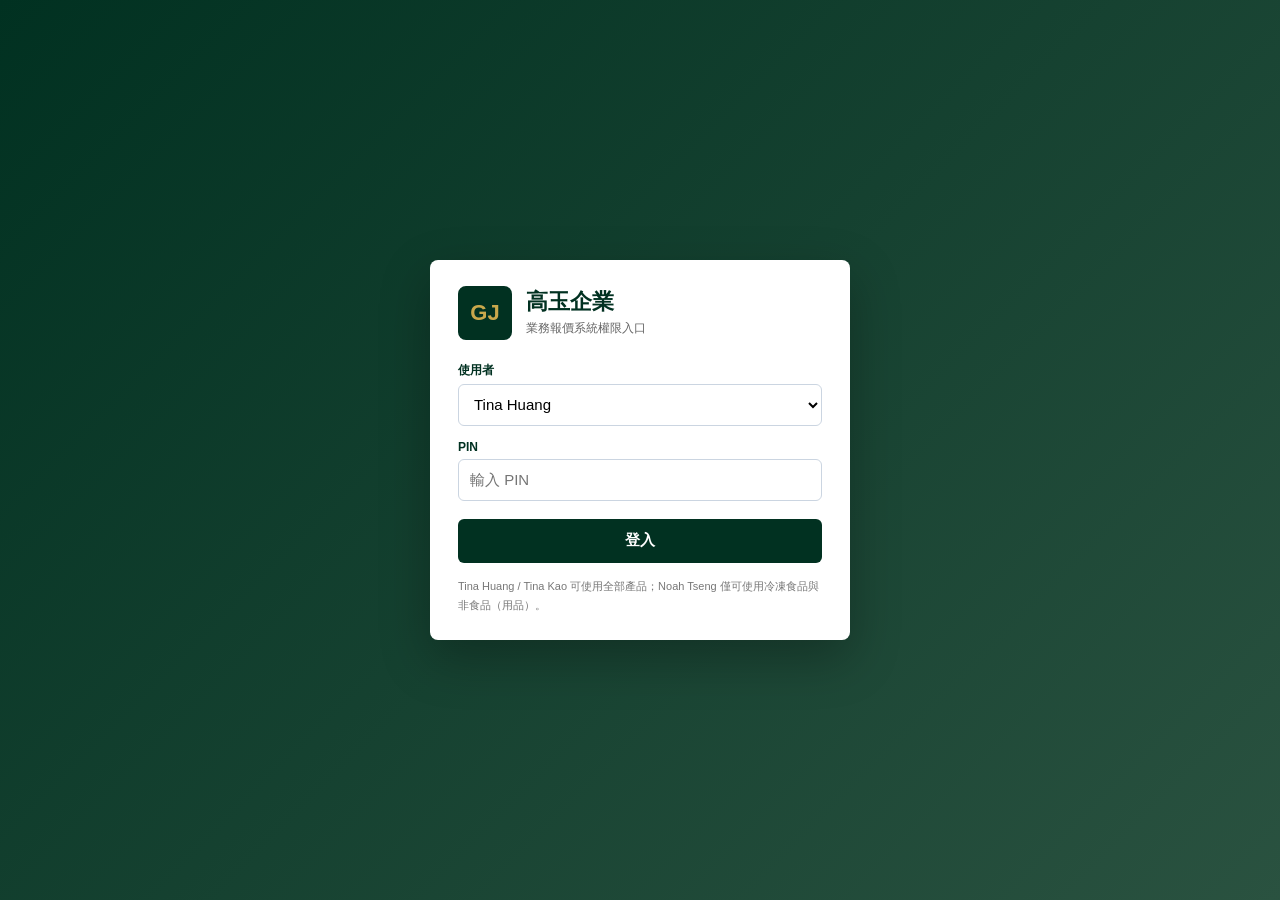
==== index.html @ c63891e3 "更新" ====
<!DOCTYPE html>
<html lang="zh-TW">
<head>
<meta charset="UTF-8">
<meta name="viewport" content="width=device-width,initial-scale=1">
<title>高玉企業 — 業務報價系統入口</title>
<style>
*{box-sizing:border-box;margin:0;padding:0}
body{font-family:-apple-system,BlinkMacSystemFont,"Segoe UI",Arial,sans-serif;background:#F4F6FA;color:#1a1a2e;height:100vh;overflow:hidden}
.login{min-height:100vh;display:grid;place-items:center;padding:24px;background:linear-gradient(135deg,#013121,#2A5240)}
.panel{width:min(420px,100%);background:#fff;border-radius:8px;padding:26px 28px;box-shadow:0 18px 50px rgba(0,0,0,.28)}
.brand{display:flex;align-items:center;gap:14px;margin-bottom:22px}
.mark{width:54px;height:54px;border-radius:8px;background:#013121;color:#C9A84C;display:grid;place-items:center;font-weight:800;font-size:22px}
h1{font-size:22px;color:#013121;line-height:1.2}
.sub{font-size:12px;color:#666;margin-top:4px}
label{display:block;font-size:12px;font-weight:700;color:#013121;margin:14px 0 5px}
select,input{width:100%;height:42px;border:1.5px solid #cbd5e1;border-radius:6px;padding:0 11px;font-size:15px;background:#fff}
input:focus,select:focus{outline:2px solid rgba(1,49,33,.2);border-color:#013121}
.btn{width:100%;height:44px;margin-top:18px;border:0;border-radius:6px;background:#013121;color:#fff;font-size:15px;font-weight:800;cursor:pointer}
.btn:hover{background:#2A5240}
.err{display:none;margin-top:12px;padding:9px 11px;border-radius:6px;background:#FFF1F1;color:#B42318;font-size:12px}
.hint{margin-top:14px;font-size:11px;color:#777;line-height:1.7}
.app{display:none;height:100vh;grid-template-rows:44px 1fr}
.top{display:flex;align-items:center;gap:12px;padding:0 14px;background:#013121;color:#fff}
.top strong{font-size:14px}
.role{font-size:12px;color:rgba(255,255,255,.78)}
.spacer{flex:1}
.logout{border:1px solid rgba(255,255,255,.35);background:transparent;color:#fff;border-radius:5px;padding:5px 10px;font-size:12px;cursor:pointer}
iframe{width:100%;height:100%;border:0;background:#fff}
</style>
</head>
<body>
<main class="login" id="login">
  <section class="panel">
    <div class="brand">
      <div class="mark">GJ</div>
      <div>
        <h1>高玉企業</h1>
        <div class="sub">業務報價系統權限入口</div>
      </div>
    </div>

    <label for="account">使用者</label>
    <select id="account">
      <option value="tina_huang">Tina Huang</option>
      <option value="tina_kao">Tina Kao</option>
      <option value="noah_tseng">Noah Tseng</option>
    </select>

    <label for="pin">PIN</label>
    <input id="pin" type="password" inputmode="text" autocomplete="current-password" placeholder="輸入 PIN">

    <button class="btn" onclick="login()">登入</button>
    <div class="err" id="err">使用者或 PIN 不正確。</div>
    <div class="hint">Tina Huang / Tina Kao 可使用全部產品；Noah Tseng 僅可使用冷凍食品與非食品（用品）。</div>
  </section>
</main>

<section class="app" id="app">
  <div class="top">
    <strong>Golden Jade Terre 高玉企業</strong>
    <span class="role" id="roleText"></span>
    <div class="spacer"></div>
    <button class="logout" onclick="logout()">登出</button>
  </div>
  <iframe id="systemFrame" title="高玉業務報價系統"></iframe>
</section>

<script>
const ACCOUNTS={
  tina_huang:{name:'Tina Huang',pin:'tina2026',file:'高玉業務報價系統.html',scope:'全部產品'},
  tina_kao:{name:'Tina Kao',pin:'kao2026',file:'高玉業務報價系統.html',scope:'全部產品'},
  noah_tseng:{name:'Noah Tseng',pin:'noah2026',file:'高玉業務報價系統_NoahTseng.html',scope:'冷凍食品與非食品（用品）'}
};

function openSystem(accountKey){
  const account=ACCOUNTS[accountKey];
  if(!account)return;
  document.getElementById('login').style.display='none';
  document.getElementById('app').style.display='grid';
  document.getElementById('roleText').textContent=account.name+' ｜ '+account.scope;
  document.getElementById('systemFrame').src=account.file;
  sessionStorage.setItem('goldenJadeUser',accountKey);
}

function login(){
  const key=document.getElementById('account').value;
  const pin=document.getElementById('pin').value;
  const account=ACCOUNTS[key];
  if(!account||account.pin!==pin){
    document.getElementById('err').style.display='block';
    return;
  }
  document.getElementById('err').style.display='none';
  openSystem(key);
}

function logout(){
  sessionStorage.removeItem('goldenJadeUser');
  document.getElementById('systemFrame').src='about:blank';
  document.getElementById('app').style.display='none';
  document.getElementById('login').style.display='grid';
  document.getElementById('pin').value='';
}

document.getElementById('pin').addEventListener('keydown',e=>{if(e.key==='Enter')login();});
const saved=sessionStorage.getItem('goldenJadeUser');
if(saved&&ACCOUNTS[saved])openSystem(saved);
</script>
</body>
</html>
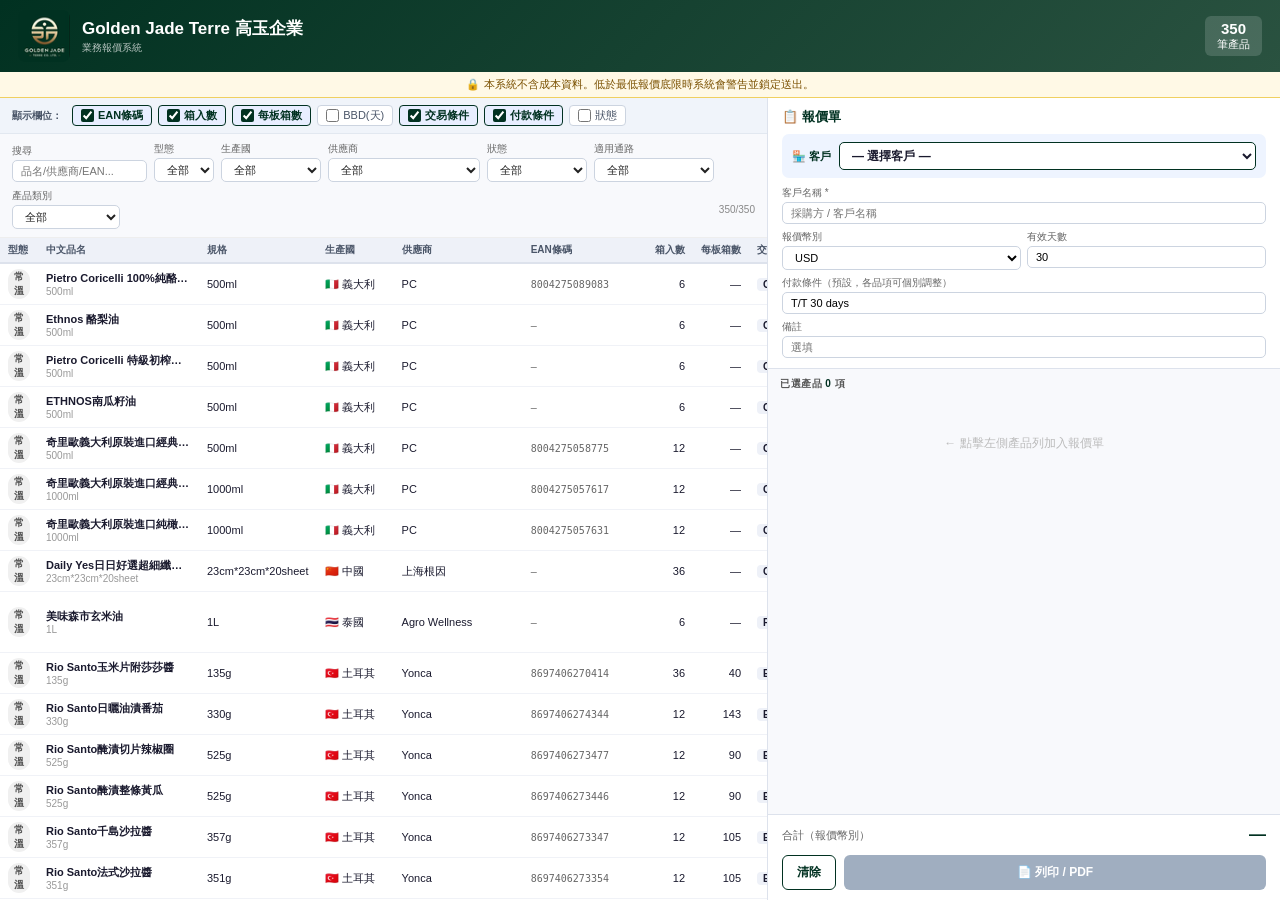
==== commit c76e250f: "更新" ====
--- a/index.html
+++ b/index.html
@@ -3,109 +3,614 @@
 <head>
 <meta charset="UTF-8">
 <meta name="viewport" content="width=device-width,initial-scale=1">
-<title>高玉企業 — 業務報價系統入口</title>
+<title>高玉企業 — 業務報價系統</title>
 <style>
 *{box-sizing:border-box;margin:0;padding:0}
-body{font-family:-apple-system,BlinkMacSystemFont,"Segoe UI",Arial,sans-serif;background:#F4F6FA;color:#1a1a2e;height:100vh;overflow:hidden}
-.login{min-height:100vh;display:grid;place-items:center;padding:24px;background:linear-gradient(135deg,#013121,#2A5240)}
-.panel{width:min(420px,100%);background:#fff;border-radius:8px;padding:26px 28px;box-shadow:0 18px 50px rgba(0,0,0,.28)}
-.brand{display:flex;align-items:center;gap:14px;margin-bottom:22px}
-.mark{width:54px;height:54px;border-radius:8px;background:#013121;color:#C9A84C;display:grid;place-items:center;font-weight:800;font-size:22px}
-h1{font-size:22px;color:#013121;line-height:1.2}
-.sub{font-size:12px;color:#666;margin-top:4px}
-label{display:block;font-size:12px;font-weight:700;color:#013121;margin:14px 0 5px}
-select,input{width:100%;height:42px;border:1.5px solid #cbd5e1;border-radius:6px;padding:0 11px;font-size:15px;background:#fff}
-input:focus,select:focus{outline:2px solid rgba(1,49,33,.2);border-color:#013121}
-.btn{width:100%;height:44px;margin-top:18px;border:0;border-radius:6px;background:#013121;color:#fff;font-size:15px;font-weight:800;cursor:pointer}
-.btn:hover{background:#2A5240}
-.err{display:none;margin-top:12px;padding:9px 11px;border-radius:6px;background:#FFF1F1;color:#B42318;font-size:12px}
-.hint{margin-top:14px;font-size:11px;color:#777;line-height:1.7}
-.app{display:none;height:100vh;grid-template-rows:44px 1fr}
-.top{display:flex;align-items:center;gap:12px;padding:0 14px;background:#013121;color:#fff}
-.top strong{font-size:14px}
-.role{font-size:12px;color:rgba(255,255,255,.78)}
-.spacer{flex:1}
-.logout{border:1px solid rgba(255,255,255,.35);background:transparent;color:#fff;border-radius:5px;padding:5px 10px;font-size:12px;cursor:pointer}
-iframe{width:100%;height:100%;border:0;background:#fff}
+body{font-family:-apple-system,BlinkMacSystemFont,"Segoe UI",Arial,sans-serif;font-size:12px;background:#F4F6FA;color:#1a1a2e;height:100vh;display:flex;flex-direction:column;overflow:hidden}
+.hdr{background:linear-gradient(135deg,#013121,#2A5240);color:#fff;padding:10px 18px;display:flex;align-items:center;gap:12px;flex-shrink:0;box-shadow:0 2px 8px rgba(0,0,0,.25)}
+.hdr-logo{font-size:17px;font-weight:700}.hdr-sub{font-size:10px;opacity:.7;margin-top:1px}
+.hdr-badge{margin-left:auto;background:rgba(255,255,255,.15);border-radius:6px;padding:4px 12px;text-align:center;font-size:11px}
+.hdr-badge strong{display:block;font-size:15px;font-weight:700}
+.lockbar{background:#FFF9E6;border-bottom:1px solid #F0D060;color:#7A5000;padding:5px 18px;font-size:11px;text-align:center;flex-shrink:0}
+.main{display:flex;flex:1;overflow:hidden}
+/* LEFT */
+.left{display:flex;flex-direction:column;width:60%;border-right:1px solid #dde2ec;background:#fff;overflow:hidden}
+.col-toggles{padding:7px 12px;background:#F0F4FA;border-bottom:1px solid #e2e8f0;display:flex;gap:6px;flex-wrap:wrap;align-items:center;flex-shrink:0}
+.tgl-lbl{font-size:10px;font-weight:700;color:#4a5568;margin-right:4px;white-space:nowrap}
+.tgl{display:inline-flex;align-items:center;gap:4px;cursor:pointer;font-size:11px;color:#4a5568;padding:2px 8px;border-radius:4px;border:1px solid #ccd4e0;background:#fff;user-select:none}
+.tgl:hover{background:#EEF1F8}.tgl.on{background:#E8EEFF;border-color:#013121;color:#013121;font-weight:700}
+.tgl input{width:13px;height:13px;cursor:pointer;accent-color:#013121}
+.filters{padding:8px 12px;border-bottom:1px solid #eee;display:flex;gap:7px;flex-wrap:wrap;align-items:flex-end;background:#F8F9FC;flex-shrink:0}
+.filters label{font-size:10px;color:#666;display:block;margin-bottom:2px}
+.filters input,.filters select{padding:4px 8px;border:1px solid #ccd4e0;border-radius:5px;font-size:11px;background:#fff;color:#222}
+.filters input{width:135px}
+.f-cnt{font-size:10px;color:#888;align-self:center;margin-left:auto}
+.prod-wrap{flex:1;overflow-y:auto}
+table{width:100%;border-collapse:collapse;font-size:11px}
+th{position:sticky;top:0;background:#EEF1F8;font-size:10px;font-weight:600;color:#4a5568;padding:5px 8px;text-align:left;border-bottom:2px solid #dde2ec;white-space:nowrap;z-index:2}
+td{padding:5px 8px;border-bottom:1px solid #f0f2f7;vertical-align:middle}
+tr.row:hover td{background:#EDF2FF;cursor:pointer}
+tr.row.sel td{background:#D6E8FF!important}
+.b{display:inline-block;padding:1px 6px;border-radius:99px;font-size:10px;font-weight:600}
+.bf{background:#E6F1FB;color:#1a56db}.bn{background:#f0f0f0;color:#555}
+.bpx{background:#EDE7F6;color:#5E35B1}.bml{background:#FFF0E6;color:#CC4400}
+.mp{color:#1a56db;font-weight:600}.mp-na{color:#bbb;font-size:10px}
+/* RIGHT */
+.right{display:flex;flex-direction:column;width:40%;background:#F8F9FC;overflow:hidden}
+.qt-hdr{padding:10px 14px;border-bottom:1px solid #dde2ec;background:#fff;flex-shrink:0}
+.qt-hdr h3{font-size:13px;font-weight:700;color:#013121;margin-bottom:8px}
+/* 客戶區 */
+.cust-bar{background:#EEF4FF;border-radius:7px;padding:8px 10px;margin-bottom:8px}
+.cust-row{display:flex;align-items:center;gap:8px}
+.cust-row label{font-size:11px;font-weight:700;color:#013121;white-space:nowrap}
+.cust-row select{flex:1;padding:5px 8px;border:1.5px solid #013121;border-radius:5px;font-size:12px;background:#fff;color:#1a1a2e;font-weight:600}
+/* 其他客戶輸入區 */
+.other-fields{margin-top:8px;padding-top:8px;border-top:1px dashed #b8ccee;display:none;gap:8px;flex-direction:column}
+.other-fields.show{display:flex}
+.other-fields .row{display:flex;gap:8px;align-items:center}
+.other-fields label{font-size:10px;color:#013121;font-weight:700;white-space:nowrap;width:72px}
+.other-fields input{flex:1;padding:5px 8px;border:1.5px solid #013121;border-radius:5px;font-size:12px;background:#fff}
+.other-fields input:focus{outline:2px solid #013121;outline-offset:1px}
+.other-fields .hint{font-size:10px;color:#888;margin-top:2px}
+/* 美廉社雙選 */
+.pay-choice{background:#fff;border:1.5px solid #013121;border-radius:8px;padding:8px 10px;margin-bottom:8px;display:none}
+.pay-choice label{font-size:11px;font-weight:600;color:#013121;display:block;margin-bottom:6px}
+.pay-choice .opts{display:flex;gap:8px}
+.pay-choice .opt{padding:5px 16px;border:1.5px solid #ccd4e0;border-radius:99px;cursor:pointer;font-size:12px;font-weight:600;background:#fff;transition:all .15s}
+.pay-choice .opt:hover{border-color:#013121;background:#EEF4FF}
+.pay-choice .opt.active{border-color:#013121;background:#013121;color:#fff}
+/* Meta */
+.qt-meta{display:grid;grid-template-columns:1fr 1fr;gap:6px}
+.qt-meta .f label{font-size:10px;color:#666;display:block;margin-bottom:2px}
+.qt-meta .f input,.qt-meta .f select{width:100%;padding:4px 8px;border:1px solid #ccd4e0;border-radius:5px;font-size:11px;background:#fff}
+.span2{grid-column:1/-1}
+/* Body */
+.qt-body{flex:1;overflow-y:auto;padding:8px 12px}
+.qt-bh{font-size:10px;font-weight:700;color:#555;text-transform:uppercase;letter-spacing:.05em;margin-bottom:8px}
+.qi{background:#fff;border:1px solid #dde2ec;border-radius:8px;padding:9px 11px;margin-bottom:7px;position:relative;animation:fi .15s ease}
+.qi.err{border-color:#FC8181;background:#FFF5F5}
+.qi-rm{position:absolute;top:7px;right:9px;background:none;border:none;color:#ccc;cursor:pointer;font-size:15px;line-height:1;padding:2px 4px}
+.qi-rm:hover{color:#E53E3E}
+.qi-name{font-weight:700;font-size:12px;margin-bottom:2px;padding-right:20px}
+.qi-meta{font-size:10px;color:#888;margin-bottom:7px;line-height:1.8}
+.tag{display:inline-block;background:#EEF1F8;border-radius:3px;padding:0 5px;margin-right:3px;color:#555;font-weight:600}
+.tag.pay-tag{background:#E8EEFF;color:#013121;font-weight:700}
+.qi-row{display:flex;gap:6px;align-items:center;flex-wrap:wrap;margin-bottom:4px}
+.qi-row label{font-size:10px;color:#666;white-space:nowrap}
+.qi-row input{padding:4px 7px;border:1px solid #ccd4e0;border-radius:5px;font-size:12px;text-align:right}
+.qi-row select{padding:4px 7px;border:1px solid #ccd4e0;border-radius:5px;font-size:11px;background:#fff}
+.iw{width:75px}.iwp{width:100px}
+.err-inp{border-color:#FC8181!important;background:#FFF5F5!important}
+.qi-cur{font-size:11px;color:#888}
+.qi-floor{font-size:10px;color:#718096;margin-left:auto;white-space:nowrap}
+.qi-err{font-size:10px;color:#E53E3E;margin-top:3px}
+/* Footer */
+.qt-foot{padding:10px 14px;border-top:1px solid #dde2ec;background:#fff;flex-shrink:0}
+.total-row{display:flex;justify-content:space-between;align-items:center;margin-bottom:10px}
+.total-lbl{font-size:11px;color:#666}.total-val{font-size:17px;font-weight:700;color:#013121}
+.btn-row{display:flex;gap:8px}
+.btn{padding:8px 14px;border:none;border-radius:6px;cursor:pointer;font-size:12px;font-weight:600;transition:all .15s}
+.btn-p{background:#013121;color:#fff;flex:1}.btn-p:hover{background:#2A5240}.btn-p:disabled{background:#a0aec0;cursor:not-allowed}
+.btn-o{background:#fff;color:#013121;border:1.5px solid #013121}.btn-o:hover{background:#EEF4FF}
+.empty{text-align:center;padding:36px 20px;color:#bbb;font-size:12px}
+@keyframes fi{from{opacity:0;transform:translateY(-3px)}to{opacity:1;transform:none}}
+@media print{.left,.hdr,.lockbar{display:none!important}.right{width:100%!important;background:#fff!important;height:auto!important}.btn-row,.qi-rm,.cust-bar,.pay-choice{display:none!important}}
 </style>
 </head>
 <body>
-<main class="login" id="login">
-  <section class="panel">
-    <div class="brand">
-      <div class="mark">GJ</div>
-      <div>
-        <h1>高玉企業</h1>
-        <div class="sub">業務報價系統權限入口</div>
+<div class="hdr">
+  <div style="display:flex;align-items:center"><img src="[data-uri]" style="height:52px;width:52px;border-radius:8px;margin-right:12px;flex-shrink:0" alt="Golden Jade Terre"><div><div class="hdr-logo">Golden Jade Terre 高玉企業</div><div class="hdr-sub">業務報價系統</div></div></div>
+  <div class="hdr-badge"><strong id="pT">—</strong><span> 筆產品</span></div>
+</div>
+<div class="lockbar">🔒 本系統不含成本資料。低於最低報價底限時系統會警告並鎖定送出。</div>
+<div class="main">
+  <!-- LEFT -->
+  <div class="left">
+    <div class="col-toggles">
+      <span class="tgl-lbl">顯示欄位：</span>
+      <label class="tgl on" id="t-ean"><input type="checkbox" checked onchange="togCol('ean',this.checked)"> EAN條碼</label>
+      <label class="tgl on" id="t-cq"><input type="checkbox" checked onchange="togCol('cq',this.checked)"> 箱入數</label>
+      <label class="tgl on" id="t-cp"><input type="checkbox" checked onchange="togCol('cp',this.checked)"> 每板箱數</label>
+      <label class="tgl" id="t-bbd"><input type="checkbox" onchange="togCol('bbd',this.checked)"> BBD(天)</label>
+      <label class="tgl on" id="t-inc"><input type="checkbox" checked onchange="togCol('inc',this.checked)"> 交易條件</label>
+      <label class="tgl on" id="t-pay"><input type="checkbox" checked onchange="togCol('pay',this.checked)"> 付款條件</label>
+      <label class="tgl" id="t-stat"><input type="checkbox" onchange="togCol('stat',this.checked)"> 狀態</label>
+    </div>
+    <div class="filters">
+      <div><label>搜尋</label><input type="text" id="fq" placeholder="品名/供應商/EAN..." oninput="fil()"></div>
+      <div><label>型態</label><select id="ftype" onchange="fil()"><option value="">全部</option><option>常溫</option><option>冷凍</option></select></div>
+      <div><label>生產國</label><select id="fctry" onchange="fil()"><option value="">全部</option></select></div>
+      <div><label>供應商</label><select id="fsup" onchange="fil()"><option value="">全部</option></select></div>
+      <div><label>狀態</label><select id="fst" onchange="fil()"><option value="">全部</option><option>已進口</option><option>郵件新增</option><option>PX Mart提案</option></select></div>
+      <div><label>適用通路</label><select id="fch" onchange="fil()"><option value="">全部</option><option>全通路</option><option>PX Mart</option><option>PX Mart / 全通路</option><option>美廉社 / 全通路</option></select></div>
+      <div><label>產品類別</label><select id="fcat" onchange="fil()"><option value="">全部</option><option>乳製品</option><option>其他食品</option><option>冰淇淋</option><option>冷凍Pizza</option><option>冷凍烘焙</option><option>冷凍蔬果</option><option>冷凍薯類/點心</option><option>即飲茶</option><option>啤酒</option><option>堅果/乾果</option><option>巧克力</option><option>松露製品</option><option>果汁</option><option>果醬</option><option>植物奶</option><option>植物油</option><option>椰子水</option><option>橄欖油</option><option>機能飲料</option><option>氣泡飲料</option><option>沙拉醬</option><option>泡麵</option><option>洋芋片</option><option>海苔</option><option>番茄製品</option><option>節慶糕點</option><option>義大利麵/燉飯</option><option>花草茶</option><option>葡萄酒</option><option>酪梨油</option><option>醃漬品</option><option>醋</option><option>零食</option><option>非食品</option><option>餅乾</option><option>香料</option><option>魚類零食</option></select></div>
+      <span class="f-cnt" id="fcnt"></span>
+    </div>
+    <div class="prod-wrap"><table><thead><tr>
+      <th>型態</th><th>中文品名</th><th>規格</th><th>生產國</th><th>供應商</th>
+      <th id="h-ean">EAN條碼</th>
+      <th id="h-cq" style="text-align:right">箱入數</th>
+      <th id="h-cp" style="text-align:right">每板箱數</th>
+      <th id="h-bbd" style="text-align:right;display:none">BBD(天)</th>
+      <th id="h-inc">交易條件</th>
+      <th id="h-pay">付款條件</th>
+      <th style="text-align:right">最低報價</th>
+      <th>幣別</th>
+      <th id="h-stat" style="display:none">狀態</th>
+    </tr></thead><tbody id="pb"></tbody></table></div>
+  </div>
+
+  <!-- RIGHT -->
+  <div class="right">
+    <div class="qt-hdr">
+      <h3>📋 報價單</h3>
+
+      <!-- 客戶選擇區 -->
+      <div class="cust-bar">
+        <div class="cust-row">
+          <label>🏪 客戶</label>
+          <select id="custSel" onchange="selCust(this.value)">
+            <option value="">— 選擇客戶 —</option>
+            <option value="星巴克">⭐ 星巴克</option>
+            <option value="家福 (Carrefour)">🛒 家福 (Carrefour)</option>
+            <option value="台灣生活良好">🌿 台灣生活良好</option>
+            <option value="美廉社">🏪 美廉社</option>
+            <option value="東森">📺 東森</option>
+            <option value="桂冠">🍃 桂冠</option>
+            <option value="__other__">✏️ 其他（手動輸入）</option>
+          </select>
+        </div>
+
+        <!-- 其他：手動輸入欄 -->
+        <div class="other-fields" id="otherFields">
+          <div class="row">
+            <label>客戶名稱</label>
+            <input type="text" id="otherName" placeholder="輸入客戶 / 採購方名稱" oninput="syncOtherName()">
+          </div>
+          <div class="row">
+            <label>付款條件</label>
+            <input type="text" id="otherPay" placeholder="例：月結45天、BL30天、T/T 60 days…" oninput="syncOtherPay()">
+          </div>
+          <div class="hint">輸入後會自動同步至下方欄位及所有品項</div>
+        </div>
+      </div>
+
+      <!-- TWD 模式提示 -->
+      <div id="curModeBar" style="display:none;margin-top:6px;background:#E6F1FB;border:1px solid #2C4770;border-radius:6px;padding:6px 10px;font-size:11px;color:#185FA5">
+        <b>🇹🇼 台幣報價模式</b>：此客戶以 <b>TWD</b> 報價。
+        各品項交易條件與成本一致（唯讀）。Europastry/Feast 已計算台幣底限（🔒），其他品項底限為外幣參考，請自行換算。
+      </div>
+
+      <!-- 美廉社雙選 -->
+      <div class="pay-choice" id="payChoice">
+        <label>美廉社 — 選擇付款條件：</label>
+        <div class="opts">
+          <div class="opt active" onclick="pickPay('BL 60天',this)">BL 60天</div>
+          <div class="opt" onclick="pickPay('BL 45天',this)">BL 45天</div>
+        </div>
+      </div>
+
+      <div class="qt-meta">
+        <div class="f span2">
+          <label>客戶名稱 *</label>
+          <input type="text" id="cl" placeholder="採購方 / 客戶名稱">
+        </div>
+        <div class="f">
+          <label>報價幣別</label>
+          <select id="qcur" onchange="renTotal()">
+            <option>USD</option><option>EUR</option><option>Euro</option><option>TWD</option>
+          </select>
+        </div>
+        <div class="f">
+          <label>有效天數</label>
+          <input type="number" id="qdays" value="30" min="1">
+        </div>
+        <div class="f span2">
+          <label>付款條件（預設，各品項可個別調整）</label>
+          <input type="text" id="qpay" value="T/T 30 days">
+        </div>
+        <div class="f span2">
+          <label>備註</label>
+          <input type="text" id="qnotes" placeholder="選填">
+        </div>
       </div>
     </div>
 
-    <label for="account">使用者</label>
-    <select id="account">
-      <option value="tina_huang">Tina Huang</option>
-      <option value="tina_kao">Tina Kao</option>
-      <option value="noah_tseng">Noah Tseng</option>
-    </select>
-
-    <label for="pin">PIN</label>
-    <input id="pin" type="password" inputmode="text" autocomplete="current-password" placeholder="輸入 PIN">
-
-    <button class="btn" onclick="login()">登入</button>
-    <div class="err" id="err">使用者或 PIN 不正確。</div>
-    <div class="hint">Tina Huang / Tina Kao 可使用全部產品；Noah Tseng 僅可使用冷凍食品與非食品（用品）。</div>
-  </section>
-</main>
-
-<section class="app" id="app">
-  <div class="top">
-    <strong>Golden Jade Terre 高玉企業</strong>
-    <span class="role" id="roleText"></span>
-    <div class="spacer"></div>
-    <button class="logout" onclick="logout()">登出</button>
+    <div class="qt-body">
+      <div class="qt-bh">已選產品 <span id="qcnt" style="color:#013121">0</span> 項</div>
+      <div id="ql"><div class="empty">← 點擊左側產品列加入報價單</div></div>
+    </div>
+
+    <div class="qt-foot">
+      <div class="total-row">
+        <span class="total-lbl">合計（報價幣別）</span>
+        <span class="total-val" id="qt">—</span>
+      </div>
+      <div class="btn-row">
+        <button class="btn btn-o" onclick="clrAll()">清除</button>
+        <button class="btn btn-p" id="pBtn" onclick="printQ()" disabled>📄 列印 / PDF</button>
+      </div>
+    </div>
   </div>
-  <iframe id="systemFrame" title="高玉業務報價系統"></iframe>
-</section>
+</div>
 
 <script>
-const ACCOUNTS={
-  tina_huang:{name:'Tina Huang',pin:'tina2026',file:'高玉業務報價系統.html',scope:'全部產品'},
-  tina_kao:{name:'Tina Kao',pin:'kao2026',file:'高玉業務報價系統.html',scope:'全部產品'},
-  noah_tseng:{name:'Noah Tseng',pin:'noah2026',file:'高玉業務報價系統_NoahTseng.html',scope:'冷凍食品與非食品（用品）'}
-};
-
-function openSystem(accountKey){
-  const account=ACCOUNTS[accountKey];
-  if(!account)return;
-  document.getElementById('login').style.display='none';
-  document.getElementById('app').style.display='grid';
-  document.getElementById('roleText').textContent=account.name+' ｜ '+account.scope;
-  document.getElementById('systemFrame').src=account.file;
-  sessionStorage.setItem('goldenJadeUser',accountKey);
-}
-
-function login(){
-  const key=document.getElementById('account').value;
-  const pin=document.getElementById('pin').value;
-  const account=ACCOUNTS[key];
-  if(!account||account.pin!==pin){
-    document.getElementById('err').style.display='block';
+const D=[["SP100001","常溫","Pietro Coricelli 100%純酪梨油","PC Refinded Avocado Oil","500ml","8004275089083",6,0,720,"義大利","Euro","CIF","PC","收佣金","TDS清帳",4.89,"已進口","全通路","","酪梨油",0],["SP100001","常溫","Ethnos 酪梨油","Ethnos Avocado Oil","500ml","",6,0,720,"義大利","Euro","CIF","PC","收佣金","TDS清帳",7.2,"已進口","全通路","","酪梨油",0],["SP100001","常溫","Pietro Coricelli 特級初榨橄欖油","PC EVOO","500ml","",6,0,720,"義大利","Euro","CIF","PC","收佣金","TDS清帳",4.82,"已進口","全通路","","橄欖油",0],["SP100001","常溫","ETHNOS南瓜籽油","Pumpkin Oil","500ml","",6,0,720,"義大利","Euro","CIF","PC","收佣金","TDS清帳",3.9,"已進口","全通路","","植物油",0],["SP100001","常溫","奇里歐義大利原裝進口經典頂級橄欖油","CIRIO Extra virgin olibe oil- classico","500ml","8004275058775",12,0,720,"義大利","Euro","CIF","PC","收佣金","TDS清帳",1.73,"已進口","全通路","","橄欖油",0],["SP100001","常溫","奇里歐義大利原裝進口經典頂級橄欖油","CIRIO Extra virgin olive oil- classico","1000ml","8004275057617",12,0,720,"義大利","Euro","CIF","PC","收佣金","TDS清帳",8.21,"已進口","全通路","","橄欖油",0],["SP100001","常溫","奇里歐義大利原裝進口純橄欖油","CIRIO Olive oil gentle recipes","1000ml","8004275057631",12,0,720,"義大利","Euro","CIF","PC","收佣金","TDS清帳",6.15,"已進口","全通路","","橄欖油",0],["SP300001","常溫","Daily Yes日日好選超細纖維拋棄式抹布","Daily Yes Microfiber cloth23*23cm*20count","23cm*23cm*20sheet","",36,0,720,"中國","RMB","CIF","上海根因","收佣金","TDS清帳",9.0,"已進口","全通路","","非食品",0],["SP100003","常溫","美味森市玄米油","Rice Bran Oil","1L","",6,0,720,"泰國","USD","FOB","Agro Wellness","買進","訂金50%, BL 14天50%",21.36,"已進口","全通路","","植物油",0],["SP100004","常溫","Rio Santo玉米片附莎莎醬","Deep'n More Taco chips and Mexican Salsa sauce","135g","8697406270414",36,40,360,"土耳其","EUR","EXW","Yonca","收佣金","TDS清帳",1.15,"已進口","美廉社 / 全通路","","番茄相關",0],["SP100004","常溫","Rio Santo日曬油漬番茄","Sun Dried Tomatoes in Oil","330g","8697406274344",12,143,1080,"土耳其","EUR","EXW","Yonca","收佣金","TDS清帳",1.51,"已進口","美廉社 / 全通路","","番茄相關",0],["SP100004","常溫","Rio Santo醃漬切片辣椒圈","Jalapenos Sliced","525g","8697406273477",12,90,1080,"土耳其","EUR","EXW","Yonca","收佣金","TDS清帳",1.06,"已進口","美廉社 / 全通路","","番茄相關",0],["SP100004","常溫","Rio Santo醃漬整條黃瓜","Dill Pickles","525g","8697406273446",12,90,1080,"土耳其","EUR","EXW","Yonca","收佣金","TDS清帳",1.06,"已進口","美廉社 / 全通路","","番茄相關",0],["SP100004","常溫","Rio Santo千島沙拉醬","Thousand Island Salad Dressing","357g","8697406273347",12,105,360,"土耳其","EUR","EXW","Yonca","收佣金","TDS清帳",1.1,"已進口","美廉社 / 全通路","","番茄相關",0],["SP100004","常溫","Rio Santo法式沙拉醬","French Salad Dressing","351g","8697406273354",12,105,360,"土耳其","EUR","EXW","Yonca","收佣金","TDS清帳",1.1,"已進口","美廉社 / 全通路","","番茄相關",0],["SP100004","常溫","Rio Santo凱薩沙拉醬","Caeser Salad Dressing","340g","8697406273378",12,105,360,"土耳其","EUR","EXW","Yonca","收佣金","TDS清帳",1.1,"已進口","美廉社 / 全通路","","番茄相關",0],["SP100004","常溫","Rio Santo披薩料理醬","Pizza Sauce","350g","8697406272005",12,143,900,"土耳其","EUR","EXW","Yonca","收佣金","TDS清帳",0.93,"已進口","美廉社 / 全通路","","番茄相關",0],["SP100004","常溫","Rio Santo義大利番茄辣紅麵醬","Pasta Sauce Arabiatta","340g","8697406273101",12,143,900,"土耳其","EUR","EXW","Yonca","收佣金","TDS清帳",0.93,"已進口","美廉社 / 全通路","","番茄相關",0],["SP100004","常溫","Rio Santo義大利番茄羅勒麵醬","Pasta Sauce Basilico","340g","8697406273125",12,143,900,"土耳其","EUR","EXW","Yonca","收佣金","TDS清帳",0.93,"已進口","美廉社 / 全通路","","番茄相關",0],["SP100004","常溫","Rio Santo義大利番茄麵醬","Pasta Sauce Marinara","340g","8697406273118",12,143,900,"土耳其","EUR","EXW","Yonca","收佣金","TDS清帳",0.93,"已進口","美廉社 / 全通路","","番茄相關",0],["SP100004","常溫","Rio Santo果肉番茄泥","Passata","700g","8697406274702",6,144,900,"土耳其","EUR","EXW","Yonca","收佣金","TDS清帳",1.01,"已進口","美廉社 / 全通路","","番茄相關",0],["SP100004","常溫","Rio Santo果粒番茄泥","Rustica (Crushed Tomato)","700g","8697406274726",6,144,900,"土耳其","EUR","EXW","Yonca","收佣金","TDS清帳",1.01,"已進口","美廉社 / 全通路","","番茄相關",0],["SP100004","常溫","大拇指芥花油1L","Yonca Canola oil","1L","8004275058775",15,0,720,"土耳其","USD","CIF","Yonca","收佣金","TDS清帳",1.73,"已進口","美廉社 / 全通路","","植物油",0],["SP100004","常溫","大拇指芥花油5L","Yonca Canola oil","5L","8004275057617",4,0,720,"土耳其","USD","CIF","Yonca","收佣金","TDS清帳",8.21,"已進口","美廉社 / 全通路","","植物油",0],["SP100004","常溫","大拇指葵花油1L","Yonca Sunflower oil","1L","8004275058775",15,0,720,"土耳其","USD","CIF","Yonca","收佣金","TDS清帳",1.73,"已進口","美廉社 / 全通路","","植物油",0],["SP100004","常溫","大拇指葵花油5L","Yonca Sunflower oil","5L","8004275057617",4,0,720,"土耳其","USD","CIF","Yonca","收佣金","TDS清帳",8.21,"已進口","美廉社 / 全通路","","植物油",0],["SP100004","常溫","Yonca葵花油１Ｌ","Sunflower Oil","1L","8691321421463",12,84,720,"土耳其","USD","CIF","Yonca","收佣金","TDS清帳",1.73,"已進口","美廉社 / 全通路","","植物油",0],["SP100004","常溫","美廉自有品牌芥花油１Ｌ","Canola Oil","1L","8691321421487",12,84,720,"土耳其","USD","CIF","Yonca","收佣金","TDS清帳",1.94,"已進口","美廉社 / 全通路","","植物油",0],["SP100004","常溫","Rio Santo葵花油１公升","葵花油Sunflower Oil","1L","8691321100108",12,84,720,"土耳其","USD","CIF","Yonca","收佣金","TDS清帳",1.73,"已進口","美廉社 / 全通路","","植物油",0],["SP100004","常溫","Rio Santo葵花油５公升","葵花油Sunflower Oil","5L","8691321100504",4,84,720,"土耳其","USD","CIF","Yonca","收佣金","TDS清帳",7.8,"已進口","美廉社 / 全通路","","植物油",0],["SP100004","常溫","Rio Santo芥花油１公升","芥花油Canola Oil","1L","8691321415400",12,84,720,"土耳其","USD","CIF","Yonca","收佣金","TDS清帳",1.85,"已進口","美廉社 / 全通路","","植物油",0],["SP100004","常溫","Rio Santo芥花油５公升","芥花油Canola Oil","5L","8691321415431",4,84,720,"土耳其","USD","CIF","Yonca","收佣金","TDS清帳",8.4,"已進口","美廉社 / 全通路","","植物油",0],["SP100006","常溫","Checkers 迷你碎粒杏仁可可製品","Checkers Stand Pouch Mini Chunky Almond 60g (compound)","60g","9555540038286",48,0,540,"馬來西亞","USD","CIF","Francestle","買進","訂金30%, BL 70%",0.58,"已進口","美廉社 / 全通路","","巧克力",0],["SP100006","常溫","Checkers迷你碎粒綜合可可製品","Checkers Stand Pouch Mini Chunky Assorment 60g (compound)","60g","9555540038279",48,0,540,"馬來西亞","USD","CIF","Francestle","買進","訂金30%, BL 70%",0.58,"已進口","美廉社 / 全通路","","巧克力",0],["SP100006","常溫","Auston海鹽可可製品","Auston Slim Seasalt Dark 60g","60g","9551021090712",36,0,540,"馬來西亞","USD","CIF","Francestle","買進","訂金30%, BL 70%",1.5,"已進口","美廉社 / 全通路","","巧克力",0],["SP100006","常溫","Auston 75%黑巧克力","Auston Slim 75% Dark 60g","60g","9551021090682",36,0,540,"馬來西亞","USD","CIF","Francestle","買進","訂金30%, BL 70%",1.62,"已進口","美廉社 / 全通路","","巧克力",0],["SP100006","常溫","Auston 85%黑巧克力","Auston Slim 85% Dark 60g","60g","9551021090699",36,0,540,"馬來西亞","USD","CIF","Francestle","買進","訂金30%, BL 70%",1.74,"已進口","美廉社 / 全通路","","巧克力",0],["SP100006","常溫","Auston 99%黑巧克力","Auston Slim 99% Dark 60g","60g","9551021090705",36,0,540,"馬來西亞","USD","CIF","Francestle","買進","訂金30%, BL 70%",1.86,"已進口","美廉社 / 全通路","","巧克力",0],["SP100006","常溫","Auston 提拉米蘇牛奶可可製品","Auston Cube Tiramisu Milk 65g","65g","9551021090736",30,0,540,"馬來西亞","USD","CIF","Francestle","買進","訂金30%, BL 70%",1.44,"已進口","美廉社 / 全通路","","巧克力",0],["SP100006","常溫","Auston 提拉米蘇黑可可製品","Auston Cube Tiramisu Dark 65g","65g","9551021090620",30,0,540,"馬來西亞","USD","CIF","Francestle","買進","訂金30%, BL 70%",1.44,"已進口","美廉社 / 全通路","","巧克力",0],["SP100010","常溫","義大利CRIK CROK原味洋芋片","CRIK CROK PLUS ORIGINAL","100g","8002085001257",15,0,360,"義大利","Euro","CIF","CRIKCROK","收佣金","TDS清帳",1.17,"已進口","PX Mart / 全通路","","洋芋片",0],["SP100010","常溫","義大利CRIK CROK紅椒微辣洋芋片","CRIK CROK PLUS PAPRIKA","100g","8002085001264",15,0,360,"義大利","Euro","CIF","CRIKCROK","收佣金","TDS清帳",1.17,"已進口","PX Mart / 全通路","","洋芋片",0],["SP100010","常溫","義大利CRIK CROK燒烤風味洋芋片","CRIK CROK PLUS BARBECUE","100g","8002085001899",15,0,360,"義大利","Euro","CIF","CRIKCROK","收佣金","TDS清帳",1.17,"已進口","PX Mart / 全通路","","洋芋片",0],["SP100010","常溫","CRIK CROK酸奶洋蔥風味洋芋片","CRIK CROK PLUS SOUR CREAM & ONION","100g","8002085001776",15,0,360,"義大利","Euro","CIF","CRIKCROK","收佣金","TDS清帳",1.17,"已進口","PX Mart / 全通路","","洋芋片",0],["SP100010","常溫","義大利CRIK CROK番茄醬風味洋芋片","CRIK CROK PLUS KETCHUP","100g","8002085001301",15,0,360,"義大利","Euro","CIF","CRIKCROK","收佣金","TDS清帳",1.17,"已進口","PX Mart / 全通路","","洋芋片",0],["SP100010","常溫","CRIK CROK墨西哥辣椒風味洋芋片","CRIK CROK PLUS JALAPENO","100g","8002085001318",15,0,360,"義大利","Euro","CIF","CRIKCROK","收佣金","TDS清帳",1.17,"已進口","PX Mart / 全通路","","洋芋片",0],["SP100007","常溫","Valnerina Tartufi松露抹醬90g","Truffle sauce 5%","90g","8053629686591",12,0,720,"義大利","Euro","CIF","VALNERINA TARTUFI","收佣金","TDS清帳",2.2,"已進口","PX Mart / 全通路","","松露製品",0],["SP100007","常溫","Valnerina Tartufi松露醬90g","Black truffle patè 5%","90g","8053629685433",12,0,720,"義大利","Euro","CIF","VALNERINA TARTUFI","收佣金","TDS清帳",2.51,"已進口","PX Mart / 全通路","","松露製品",0],["SP100007","常溫","Valnerina Tartufi松露抹醬180g","Truffle sauce 5%","180g","8053629686508",12,0,720,"義大利","Euro","CIF","VALNERINA TARTUFI","收佣金","TDS清帳",3.2385,"已進口","PX Mart / 全通路","","松露製品",0],["SP100007","常溫","Valnerina Tartufi松露醬180g","Black truffle patè 5%","180g","8053629685402",12,0,720,"義大利","Euro","CIF","VALNERINA TARTUFI","收佣金","TDS清帳",3.6125,"已進口","PX Mart / 全通路","","松露製品",0],["SP100007","常溫","黑松露風味橄欖油","Black truffle flavoured olive oil 100ml","100ml","8053629685532",12,0,720,"義大利","Euro","CIF","VALNERINA TARTUFI","收佣金","TDS清帳",3.2215,"已進口","PX Mart / 全通路","","松露製品",0],["SP100007","常溫","白松露風味橄欖油","White truffle flavoured olive oil 100ml","100ml","8053629685563",12,0,720,"義大利","Euro","CIF","VALNERINA TARTUFI","收佣金","TDS清帳",3.2215,"已進口","PX Mart / 全通路","","松露製品",0],["SP100007","常溫","黑松露沙拉醬","Truffle sauce sqeezy200g","200g","8053629680148",12,0,720,"義大利","Euro","CIF","VALNERINA TARTUFI","收佣金","TDS清帳",3.6805,"已進口","PX Mart / 全通路","","松露製品",0],["SP100007","常溫","松露鹽","Truffle salt 100g","100g","8053629682210",12,0,720,"義大利","Euro","CIF","VALNERINA TARTUFI","收佣金","TDS清帳",3.8675,"已進口","PX Mart / 全通路","","松露製品",0],["SP100010","常溫","義大利Apicoltura草莓果醬330g","50% Strawberry extra jam","330g","8002762606737",6,0,720,"義大利","Euro","CIF","Apicoltura Casentinese","收佣金","TDS清帳",2.3,"已進口","PX Mart / 全通路","","果醬",0],["SP100010","常溫","義大利Apicoltura杏桃果醬330g","50% Apricot extra jam","330g","8002762606744",6,0,720,"義大利","Euro","CIF","Apicoltura Casentinese","收佣金","TDS清帳",2.3,"已進口","PX Mart / 全通路","","果醬",0],["SP100010","常溫","義大利Apicoltura綜合莓果醬330g","50% Mixed berries extra jam","330g","8002762606751",6,0,720,"義大利","Euro","CIF","Apicoltura Casentinese","收佣金","TDS清帳",2.3,"已進口","PX Mart / 全通路","","果醬",0],["SP100010","常溫","義大利Apicoltura桃子果醬330g","50% Peach extra jam","330g","8002762606768",6,0,720,"義大利","Euro","CIF","Apicoltura Casentinese","收佣金","TDS清帳",2.3,"已進口","PX Mart / 全通路","","果醬",0],["SP100010","常溫","義大利Apicoltura橘子果醬330g","50% Orange marmalade","330g","8002762606775",6,0,720,"義大利","Euro","CIF","Apicoltura Casentinese","收佣金","TDS清帳",2.3,"已進口","PX Mart / 全通路","","果醬",0],["SP100008","常溫","義大利LA MOLE經典脆餅-原味","SFORNATINI WITH OLIVE OIL","125g","8008685001079",18,0,720,"義大利","Euro","CIF","LA MOLE","收佣金","TDS清帳",0.69,"已進口","PX Mart / 全通路","","義大利餅乾",0],["SP100008","常溫","義大利LA MOLE經典脆餅-迷迭香味","SFORNATINI WITH ROSEMARY AND OLIVE OIL","125g","8008685000164",18,0,720,"義大利","Euro","CIF","LA MOLE","收佣金","TDS清帳",0.69,"已進口","PX Mart / 全通路","","義大利餅乾",0],["SP100008","常溫","義大利LA MOLE經典佛卡夏餅乾","IT'S FOCACCIA WITH EXTRA VERGIN OLIVE OIL","100g","8008685003523",8,0,720,"義大利","Euro","CIF","LA MOLE","收佣金","TDS清帳",1.56,"已進口","PX Mart / 全通路","","義大利餅乾",0],["SP100008","常溫","佛卡夏餅乾－蒜香羅勒風味","IT'S FOCACCIA GARLIC & BASILI","100g","8008685003530",8,0,720,"義大利","Euro","CIF","LA MOLE","收佣金","TDS清帳",1.56,"已進口","PX Mart / 全通路","","義大利餅乾",0],["SP100008","常溫","佛卡夏餅乾－迷迭香風味","IT'S FOCACCIA ROSMARY","100g","8008685003509",8,0,720,"義大利","Euro","CIF","LA MOLE","收佣金","TDS清帳",1.56,"已進口","PX Mart / 全通路","","義大利餅乾",0],["SP100008","常溫","義大利LA MOLE脆麵包棒-原味","PANRUSTICI OLIVE OIL","100g","8008685000652",12,0,720,"義大利","Euro","CIF","LA MOLE","收佣金","TDS清帳",1.0,"已進口","PX Mart / 全通路","","義大利餅乾",0],["SP100010","常溫","Montosco羅勒香料罐","Basil leaves","14g","8006614621442",6,0,720,"義大利","Euro","CIF","MONTOSCO","收佣金","TDS清帳",1.32,"已進口","PX Mart / 全通路","1板 (900箱 / 5,400入)","香料",0],["SP100010","常溫","Montosco薄荷香料罐","Mint leaves","13g","8006614648760",6,0,720,"義大利","Euro","CIF","MONTOSCO","收佣金","TDS清帳",1.32,"已進口","PX Mart / 全通路","","香料",0],["SP100010","常溫","Montosco月桂葉香料罐","Laurel crushed","15g","8006614648692",6,0,720,"義大利","Euro","CIF","MONTOSCO","收佣金","TDS清帳",1.59,"已進口","PX Mart / 全通路","","香料",0],["SP100010","常溫","百里香香料","Thyme leaves","17g","8006614621602",6,0,720,"義大利","Euro","CIF","MONTOSCO","收佣金","TDS清帳",1.93,"已進口","PX Mart / 全通路","","香料",0],["SP100010","常溫","AGRESTE義大利巴薩米克醋","Balsamic Vinegar of Modena 250ml","15g","8006614648692",6,0,720,"義大利","Euro","CIF","AntichiColli","收佣金","TDS清帳",1.59,"已進口","PX Mart / 全通路","","醋",0],["SP100010","常溫","AGRESTE義大利巴薩米克醋膏","Glaze with Balsamic Vinegar of Modena 250ml","17g","8006614621602",6,0,720,"義大利","Euro","CIF","AntichiColli","收佣金","TDS清帳",1.93,"已進口","PX Mart / 全通路","","醋",0],["SP100010","常溫","Dogadan洋甘菊花草茶1.4g*20入","Dogadan Camomile Herbal Tea","1.4g*20","8699580000306",12,0,720,"土耳其","Euro","CIF","Dogadan","收佣金","TDS清帳",1.35,"已進口","PX Mart / 全通路","","花草茶",0],["SP100010","常溫","Dogadan薄荷花草茶1.3g*20入","Dogadan Mint Herbal Tea","1.3g*20","8699580000207",12,0,720,"土耳其","Euro","CIF","Dogadan","收佣金","TDS清帳",1.35,"已進口","PX Mart / 全通路","","花草茶",0],["SP100010","常溫","Dogadan薄荷檸檬花草茶1.7g*20入","Dogadan Mint Lemon Herbal Tea","1.7g*20","8699580000214",12,0,720,"土耳其","Euro","CIF","Dogadan","收佣金","TDS清帳",1.35,"已進口","PX Mart / 全通路","","花草茶",0],["SP100010","常溫","Dogadan茉莉綠茶1.7g*20入","Dogadan Green Tea with Jasmine","1.7g*20","8699580001761",12,0,720,"土耳其","Euro","CIF","Dogadan","收佣金","TDS清帳",1.35,"已進口","PX Mart / 全通路","","花草茶",0],["SP100010","常溫","Dogadan巴西莓鳳梨綠茶1.7g*20入","Dogadan Acai Green Tea with Pineapple","1.7g*20","8699432215261",12,0,720,"土耳其","Euro","CIF","Dogadan","收佣金","TDS清帳",1.35,"已進口","PX Mart / 全通路","","花草茶",0],["SP100010","常溫","Dogadan蘋果茶1.95g*20入","Dogadan Apple Tea","1.95g*20","8699580000115",12,0,720,"土耳其","Euro","CIF","Dogadan","收佣金","TDS清帳",1.35,"已進口","PX Mart / 全通路","","花草茶",0],["SP100010","常溫","Dogadan玫瑰果茶2.4g*20入","Dogadan Rosehip Tea","2.4g*20","8699580000054",12,0,720,"土耳其","Euro","CIF","Dogadan","收佣金","TDS清帳",1.35,"已進口","PX Mart / 全通路","","花草茶",0],["SP100010","常溫","Dogadan檸檬茶2g*20入","Dogadan Lemon Tea","2g*20","8699580000146",12,0,720,"土耳其","Euro","CIF","Dogadan","收佣金","TDS清帳",1.35,"已進口","PX Mart / 全通路","","花草茶",0],["SP100010","常溫","Dogadan秘密花園紅茶2g*25入","Dogadan Nature Secret Garden  Tea Bag","2g*25","8699580003215",12,0,720,"土耳其","Euro","CIF","Dogadan","收佣金","TDS清帳",1.22,"已進口","PX Mart / 全通路","","花草茶",0],["SP100010","常溫","Dogadan伯爵茶2g*25入","Dogadan Earl Gray Tea Bag","2g*25","8699580003833",12,0,720,"土耳其","Euro","CIF","Dogadan","收佣金","TDS清帳",1.22,"已進口","PX Mart / 全通路","","花草茶",0],["SP100010","常溫","Dogadan傳統黑海經典紅茶2g*25入","Dogadan Traditional Black Sea Tea Bag","2g*25","8699432200861",12,0,720,"土耳其","Euro","CIF","Dogadan","收佣金","TDS清帳",1.22,"已進口","PX Mart / 全通路","","花草茶",0],["SP100009","常溫","義大利卡納加金標紅葡萄酒","Canaja Gold Rosso Verona IGT","750ml","8032825452025",6,0,720,"義大利","Euro","EXW","VERGA","收佣金","TDS清帳",5.71,"已進口","PX Mart / 全通路","","葡萄酒",0],["SP100009","常溫","義大利1895托斯卡尼紅葡萄酒","1895 Rosso Toscana IGT","750ml","8000128150016",6,80,720,"義大利","Euro","EXW","VERGA","收佣金","TDS清帳",5.16,"已進口","PX Mart / 全通路","","葡萄酒",0],["SP100009","常溫","義大利1895阿布魯佐大區紅酒","1895 Montepulciano D’Abruzzo Doc","750ml","8000128150009",6,80,720,"義大利","Euro","EXW","VERGA","收佣金","TDS清帳",4.89,"已進口","PX Mart / 全通路","","葡萄酒",0],["SP100009","常溫","1895 Primitivo di Manduria DOC","1895 Primitivo di Manduria DOC","750ml","8000128150023",6,80,720,"義大利","Euro","EXW","VERGA","收佣金","TDS清帳",5.95,"已進口","PX Mart / 全通路","","葡萄酒",0],["SP100009","常溫","1895 Borolo DOCG","1895 Borolo DOCG","750ml","8000128150030",6,140,720,"義大利","Euro","EXW","VERGA","收佣金","TDS清帳",11.56,"已進口","PX Mart / 全通路","","葡萄酒",0],["SP100009","常溫","義大利托斯卡尼巴斯Governo紅酒","I Balzi Governo Rosso Toscano IGT","750ml","8000128164211",6,0,720,"義大利","Euro","EXW","VERGA","收佣金","TDS清帳",3.0,"已進口","PX Mart / 全通路","","葡萄酒",0],["SP100009","常溫","義大利普利亞安特萊紅酒","Antale Rosso Puglia Passito IGT Eur","750ml","8000128164457",6,0,720,"義大利","Euro","EXW","VERGA","收佣金","TDS清帳",3.0,"已進口","PX Mart / 全通路","","葡萄酒",0],["SP100009","常溫","義大利柏樹丘紅葡萄酒","Colle Dei Cipressi Montepulciano D’Abruzzo Doc","750ml","8000128051108",6,0,720,"義大利","Euro","EXW","VERGA","收佣金","TDS清帳",0,"已進口","PX Mart / 全通路","","葡萄酒",0],["SP100009","常溫","Pinot Grigio Delle Venezie DOC","Pinot Grigio Delle Venezie DOC","750ml","8000128035139",6,100,720,"義大利","Euro","EXW","VERGA","收佣金","TDS清帳",1.95,"已進口","PX Mart / 全通路","","葡萄酒",0],["SP100009","常溫","Rosso Toscana IGT","Rosso Toscana IGT","750ml","8000128164242",6,84,720,"義大利","Euro","EXW","VERGA","收佣金","TDS清帳",3.5,"已進口","PX Mart / 全通路","","葡萄酒",0],["SP100010","常溫","義大利拉齊奧和風粉紅酒","Zefiro IGT Lazio Aleatico","750ml","8059602130006",6,0,720,"義大利","Euro","EXW","Terre","收佣金","TDS清帳",2.27,"已進口","PX Mart / 全通路","","葡萄酒",0],["SP100010","常溫","red","Borgaio Chianti Classico Riserva DOCG","750ml","8032745750409",6,100,720,"義大利","Euro","EXW","Castle","收佣金","TDS清帳",9.2,"已進口","PX Mart / 全通路","","葡萄酒",0],["SP100010","常溫","red","Borgaio Chianti Classico DOCG","750ml","8032745750690",6,100,720,"義大利","Euro","EXW","Castle","收佣金","TDS清帳",6.78,"已進口","PX Mart / 全通路","","葡萄酒",0],["SP100010","常溫","rose","Borgaio Rosato IGT Toscana ROSATO","750ml","8032745750904",6,100,720,"義大利","Euro","EXW","Castle","收佣金","TDS清帳",5.522,"已進口","PX Mart / 全通路","","葡萄酒",0],["SP100010","常溫","sparkling","Spumante Colto alle Bolle Toscana","750ml","8032745750355",6,80,720,"義大利","Euro","EXW","Castle","收佣金","TDS清帳",6.974,"已進口","PX Mart / 全通路","","葡萄酒",0],["SP100010","常溫","Muliano Bianco 開心果餅乾","Muliano Bianco Baiocchi Pistachio","168g","8076809581318",9,0,270,"義大利","Euro","CIF","MB","收佣金","TDS清帳",2.9051,"已進口","PX Mart / 全通路","","葡萄酒",0],["—","常溫","Mayasi 調味腰果-鹹焦糖風味","Mayasi Cashew- Salted Caramel","100g","8990019000141",30,56,360,"印尼","USD","CIF","PT Managhora","買進","訂金30%, BL 70%",1.65,"已進口","全通路","","調味腰果",0],["—","常溫","Mayasi 調味腰果-玉米風味","Mayasi Cashew- Corn","100g","8990019000134",30,56,360,"印尼","USD","CIF","PT Managhora","買進","訂金30%, BL 70%",1.65,"已進口","全通路","","調味腰果",0],["—","常溫","Mayasi 調味腰果-蜂蜜奶油風味","Mayasi Cashew- Honey Butter","100g","8990019000158",30,56,360,"印尼","USD","CIF","PT Managhora","買進","訂金30%, BL 70%",1.65,"已進口","全通路","","調味腰果",0],["—","常溫","捲心薄餅-巧克力風味 85g","Chocolate Crispy Crepes","85g","4710970827403",24,119,360,"印尼","USD","CIF","PT Managhora","買進","訂金30%, BL 70%",0.55,"已進口","全通路","","餅乾",0],["—","常溫","捲心薄餅-草莓風味 85g","Strawberry Crispy Crepes","85g","4710970827410",24,119,360,"印尼","USD","CIF","PT Managhora","買進","訂金30%, BL 70%",0.55,"已進口","全通路","","餅乾",0],["SP100011","常溫","初榨冷壓橄欖油 750ml","Kozakli EVOO","750ml","",12,0,720,"土耳其","Euro","CIF","Kozakli","收佣金","TDS清帳",4.18,"已進口","美廉社 / 全通路","","橄欖油",0],["SP100011","常溫","Kozakli 純橄欖油 500ml","Kozakli Pure olive oil","500ml","8684232133174",12,0,720,"土耳其","Euro","CIF","Kozakli","收佣金","TDS清帳",2.56,"已進口","美廉社 / 全通路","","橄欖油",0],["SP100011","常溫","純橄欖油","Kozakli Pure olive oil","750ml","",12,0,720,"土耳其","Euro","CIF","Kozakli","收佣金","TDS清帳",3.45,"已進口","美廉社 / 全通路","","橄欖油",0],["SP100011","常溫","Kozakli 純橄欖油 2L","Kozakli Pure olive oil","2L","8684232133198",6,0,720,"土耳其","Euro","CIF","Kozakli","收佣金","TDS清帳",8.13,"已進口","美廉社 / 全通路","","橄欖油",0],["SP100011","常溫","初榨冷壓橄欖油 500ml","Selme Extra Virgin Olive Oil 500ml","500ml","8684674251641",12,90,720,"土耳其","Euro","CIF","Kozakli","收佣金","TDS清帳",2.7,"已進口","美廉社 / 全通路","","橄欖油",0],["SP100001","常溫","大推純橄欖油750ml","大推Pure Olive Oil","750ml","8424308021895",6,85,720,"西班牙","Euro","CIF","PC","收佣金","TDS清帳",4.2,"已進口","全通路","","橄欖油",0],["SP100001","常溫","大推初榨橄欖油750ml","大推 EVOO","70ml","8424308021888",6,85,720,"西班牙","Euro","CIF","PC","收佣金","TDS清帳",4.7,"已進口","全通路","","橄欖油",0],["SP100011","常溫","純橄欖油 750ml","美廉Simple Life Pure Olive Oil 750ml","750ml","8684674251818",12,0,720,"土耳其","Euro","CIF","Kozakli","收佣金","TDS清帳",3.45,"已進口","美廉社 / 全通路","","橄欖油",0],["SP100010","常溫","義大利麵番茄醬","Tomato Puree 700 g","700g","8001120751218",12,72,720,"義大利","Euro","EXW","COOP","收佣金","TDS清帳",1.23,"已進口","PX Mart / 全通路","","番茄製品",0],["SP100010","常溫","義大利麵番茄橄欖醬","Tomato and olives pasta sauce 400 g","400g","8001120719195",12,65,720,"義大利","Euro","FCA","COOP","收佣金","TDS清帳",1.33,"已進口","PX Mart / 全通路","","番茄製品",0],["SP100010","常溫","義大利小麥直麵 n.5","100% Italian Durum Wheat Spaghetti n.5 500 g","500g","8001120721242",24,76,720,"義大利","Euro","EXW","COOP","收佣金","TDS清帳",0.83,"已進口","PX Mart / 全通路","","義大利麵/燉飯",0],["SP100010","常溫","義大利小麥短管麵 n.44","100% Italian Durum Wheat Sedani n 44 500 g","500g","8001120721358",8,130,720,"義大利","Euro","EXW","COOP","收佣金","TDS清帳",0.86,"已進口","PX Mart / 全通路","","義大利麵/燉飯",0],["SP100010","常溫","義大利小麥筆管麵 n.67","100% Italian Durum Wheat mezze Penne Rigate n 67 500 g","500g","8001120721310",8,130,720,"義大利","Euro","EXW","COOP","收佣金","TDS清帳",0.86,"已進口","PX Mart / 全通路","","義大利麵/燉飯",0],["SP100010","常溫","義大利小麥筆管麵 n.66","100% Italian Durum Wheat Pennette Rigate n 66 500 g","500g","8001120721327",8,130,720,"義大利","Euro","EXW","COOP","收佣金","TDS清帳",0.86,"已進口","PX Mart / 全通路","","義大利麵/燉飯",0],["SP100010","常溫","義大利小麥麵(粒狀)","100% Italian Durum Wheat Tempestina 500 g","500g","8001120721464",10,180,720,"義大利","Euro","EXW","COOP","收佣金","TDS清帳",0.85,"已進口","PX Mart / 全通路","","其他食品",0],["SP100010","常溫","義大利小麥直麵 n.3","100% Italian Durum Wheat Spaghettini n. 3 500 g","500g","8001120721273",24,76,720,"義大利","Euro","EXW","COOP","收佣金","TDS清帳",0.83,"已進口","PX Mart / 全通路","","義大利麵/燉飯",0],["SP100010","常溫","義大利小麥螺旋麵 n64","100% Italian Durum Wheat Fusilli n 64 500 g","500g","8001120721303",8,120,720,"義大利","Euro","EXW","COOP","收佣金","TDS清帳",0.86,"已進口","PX Mart / 全通路","","義大利麵/燉飯",0],["SP100010","常溫","義大利小麥蝴蝶麵 n85","100% Italian Durum Wheat Farfalle n 85 500 g","500g","8001120721334",8,130,720,"義大利","Euro","EXW","COOP","收佣金","TDS清帳",0.86,"已進口","PX Mart / 全通路","","義大利麵/燉飯",0],["SP100010","常溫","義大利小麥通心麵 n61","100% Italian Durum Wheat Chifferi n 61 500 g","500g","8001120721419",8,130,720,"義大利","Euro","EXW","COOP","收佣金","TDS清帳",0.86,"已進口","PX Mart / 全通路","","義大利麵/燉飯",0],["SP100010","常溫","義大利小麥筆管麵 n.70","100% Italian Durum Wheat Penne rigate n 70 500 g","500g","8001120721297",8,130,720,"義大利","Euro","EXW","COOP","收佣金","TDS清帳",0.86,"已進口","PX Mart / 全通路","","義大利麵/燉飯",0],["SP100010","常溫","義大利雞蛋千層麵","Egg Lasagne No-Antibiotic Used 500 g","500g","8001120854278",12,60,720,"義大利","Euro","EXW","COOP","收佣金","TDS清帳",2.15,"已進口","PX Mart / 全通路","","義大利麵/燉飯",0],["SP100010","常溫","義大利米蘭經典燉飯","Risotto Milanese Style 175 g","175g","8001120936790",12,140,720,"義大利","Euro","EXW","COOP","收佣金","TDS清帳",1.2,"已進口","PX Mart / 全通路","","義大利麵/燉飯",0],["SP100010","常溫","義大利蘆筍燉飯","Risotto with Asparagus 175 g","175g","8001120936806",12,140,720,"義大利","Euro","EXW","COOP","收佣金","TDS清帳",1.2,"已進口","PX Mart / 全通路","","義大利麵/燉飯",0],["SP100012","常溫","雞汁風味泡麵","Instant Noodle Chicken Flavor 60g*5pcs","60g*5pcs","8992388134120",8,0,270,"印尼","USD","FOB","Abc","買進","訂金30%, BL 70%",4.96,"已進口","美廉社 / 全通路","","泡麵",0],["SP100012","常溫","牛肉風味泡麵","Instant Noodle Beef Flavor 60g*5pcs","60g*5pcs","8992388134267",8,0,270,"印尼","USD","FOB","Abc","買進","訂金30%, BL 70%",4.96,"已進口","美廉社 / 全通路","","泡麵",0],["SP100012","常溫","蔬菜風味泡麵","Instant Noodle Vegetable Flavor 60g*5pcs","60g*5pcs","8992388134243",8,0,270,"印尼","USD","FOB","Abc","買進","訂金30%, BL 70%",4.96,"已進口","美廉社 / 全通路","","泡麵",0],["SP100012","常溫","炒泡麵","Instant Fried Noodle 60g*5pcs","60g*5pcs","8992388134144",8,0,270,"印尼","USD","FOB","Abc","買進","訂金30%, BL 70%",5.36,"已進口","美廉社 / 全通路","","泡麵",0],["SP100005","常溫","順發花生夾心餅乾","Biscuit Peanut Butter sandwich","175g","955 6184 175 023",12,0,540,"馬來西亞","USD","CIF","順發","買進","訂金30%, BL 70%",1.17,"已進口","美廉社 / 全通路","","餅乾",0],["SP100005","常溫","順發MEFAR玉米風味夾心餅乾","Corn Flavoured Sandwich (Individual Pack)","120g","955 6184 220 075",12,0,360,"馬來西亞","USD","CIF","順發","買進","訂金30%, BL 70%",0.67,"已進口","美廉社 / 全通路","","餅乾",0],["SP100005","常溫","順發MEFAR巧克力風味夾心餅乾","Chocolate Flavoured Sandwich (Individual Pack)","114g","955 6184 220 099",12,0,540,"馬來西亞","USD","CIF","順發","買進","訂金30%, BL 70%",0.67,"已進口","美廉社 / 全通路","","餅乾",0],["SP100005","常溫","順發MEFAR咖啡風味夾心餅乾","Coffee Flavoured Sandwich (Individual Pack)","114g","955 6184 220 044",12,0,540,"馬來西亞","USD","CIF","順發","買進","訂金30%, BL 70%",0.67,"已進口","美廉社 / 全通路","","餅乾",0],["SP100005","常溫","濃郁芝士風味夾心餅乾","Cheese Sandwich (Individual Pack)","190g","955 6184 018 009",12,0,540,"馬來西亞","USD","CIF","順發","買進","訂金30%, BL 70%",1.2,"已進口","美廉社 / 全通路","","餅乾",0],["SP100005","常溫","蘇打餅乾","Cream Crackers Special","88g","955 6184 150 051",24,0,540,"馬來西亞","USD","CIF","順發","買進","訂金30%, BL 70%",0.38,"已進口","美廉社 / 全通路","","餅乾",0],["SP100005","常溫","消化餅乾","Digestive Biscuit","45g","955 6184 000 400",0,0,540,"馬來西亞","USD","CIF","順發","買進","訂金30%, BL 70%",0.17,"已進口","美廉社 / 全通路","","餅乾",0],["SP100005","常溫","燕麥餅乾","Oaties Biscuit","45g","955 6184 000 417",0,0,540,"馬來西亞","USD","CIF","順發","買進","訂金30%, BL 70%",0.17,"已進口","美廉社 / 全通路","","餅乾",0],["SP100005","常溫","Shoon Fatt經典糖霜蘇打餅乾","400g*12pcks Biscuit Sugar Cranker","400g","9556184500023",12,0,540,"馬來西亞","USD","CIF","順發","買進","訂金30%, BL 70%",1.08,"已進口","美廉社 / 全通路","","餅乾",0],["SP100005","常溫","Shoon Fatt奶油玉米風味蘇打餅乾","350g*12pcks Biscuit Gold Crackers","350g","9556184200114",12,0,540,"馬來西亞","USD","CIF","順發","買進","訂金30%, BL 70%",1.22,"已進口","美廉社 / 全通路","","餅乾",0],["SP100005","常溫","Shoon Fatt圓形瑪莉餅乾","265g*12packs Biscuit Big Marie","265g","9556184300029",12,0,540,"馬來西亞","USD","CIF","順發","買進","訂金30%, BL 70%",1.1,"已進口","美廉社 / 全通路","","餅乾",0],["SP100005","常溫","MEFAR檸檬風味夾心餅乾","114g*12packs Biscuit Mefar Lemon Flavoured Sandwich","114g","9556184220068",12,0,540,"馬來西亞","USD","CIF","順發","買進","訂金30%, BL 70%",0.58,"已進口","美廉社 / 全通路","","餅乾",0],["SP100005","常溫","MEFAR可可風味夾心餅乾","111g*12packs Biscuit Mefar Cocoa Flavoured Sandwich","111g","9556184220112",12,0,540,"馬來西亞","USD","CIF","順發","買進","訂金30%, BL 70%",0.58,"已進口","美廉社 / 全通路","","餅乾",0],["SP100005","常溫","Shoon Fatt消化餅","250g*12packs Biscuit Digestives","250g","9556184250096",12,0,360,"馬來西亞","USD","CIF","順發","買進","訂金30%, BL 70%",0.99,"已進口","美廉社 / 全通路","","餅乾",0],["SP100005","常溫","Shoon Fatt燕麥餅","248g*12pcs Biscuit Oaties","248g","9556184250102",12,0,360,"馬來西亞","USD","CIF","順發","買進","訂金30%, BL 70%",0.99,"已進口","美廉社 / 全通路","","餅乾",0],["SP100005","常溫","Shoon Fatt奶油蘇打餅乾","730g*6pcks Biscuit Cream Cracker Special (111)","730g","9556184100162",6,0,540,"馬來西亞","USD","CIF","順發","買進","訂金30%, BL 70%",2.3,"已進口","美廉社 / 全通路","","餅乾",0],["SP100005","常溫","Shoon Fatt瑪莉圓餅","730g*6pcks Biscuit Big Marie (111)","730g","9556184100179",6,0,540,"馬來西亞","USD","CIF","順發","買進","訂金30%, BL 70%",2.3,"已進口","美廉社 / 全通路","","餅乾",0],["SP100005","常溫","Shoon Fatt桶裝奶油餅","700g*6tins Biscuit Cheese Cracker","700g","9556184700065",6,0,540,"馬來西亞","USD","CIF","順發","買進","訂金30%, BL 70%",3.8,"已進口","美廉社 / 全通路","","餅乾",0],["SP100013","常溫","香脆魷魚鬚","Crispy Squid Tentacles (Original Flavor)","20g","8858768843276",24,0,360,"泰國","USD","FOB","GoMuc","買進","訂金30%, BL 70%",23.01,"已進口","美廉社 / 全通路","","零食",0],["SP100013","常溫","烤魷魚","Grilled Squid","10g","8858768842323",48,0,360,"泰國","USD","FOB","GoMuc","買進","訂金30%, BL 70%",38.48,"已進口","美廉社 / 全通路","","零食",0],["SP100013","常溫","烤魷魚捲","Grilled-Rolled Squid","13g","8858768842460",48,0,360,"泰國","USD","FOB","GoMuc","買進","訂金30%, BL 70%",56.29,"已進口","美廉社 / 全通路","","零食",0],["SP100013","常溫","香脆鯷魚(原味)","Crispy Fish Original","65g","8858768841432",24,0,360,"泰國","USD","FOB","GoMuc","買進","訂金30%, BL 70%",20.8,"已進口","美廉社 / 全通路","","零食",0],["SP100013","常溫","香脆鯷魚(芝麻)","Crispy Fish Sesame","65g","8858768841418",24,0,360,"泰國","USD","FOB","GoMuc","買進","訂金30%, BL 70%",20.8,"已進口","美廉社 / 全通路","","零食",0],["SP100013","常溫","香脆鳀鱼","Crispy Kozakana Fish (Original Flavor)","35g","8858768842521",24,0,360,"泰國","USD","FOB","GoMuc","買進","訂金30%, BL 70%",22.1,"已進口","美廉社 / 全通路","","零食",0],["SP100013","常溫","香脆鳳尾魚","Crispy Anchovy (Natural Flavor)","30g","8858768843313",24,0,360,"泰國","USD","FOB","GoMuc","買進","訂金30%, BL 70%",22.62,"已進口","美廉社 / 全通路","","零食",0],["SP100013","常溫","乾果混合堅果","Trail Mix (Mixed Nuts and Dried Fruit)","30g","8858768832416",24,0,360,"泰國","USD","FOB","GoMuc","買進","訂金30%, BL 70%",17.29,"已進口","美廉社 / 全通路","","零食",0],["SP100013","常溫","乾果混合堅果","Daily Pack (Mixed Nuts and Dried Fruit)","30g","8858768832423",24,0,360,"泰國","USD","FOB","GoMuc","買進","訂金30%, BL 70%",17.29,"已進口","美廉社 / 全通路","","零食",0],["SP100015","常溫","原味洋芋片","Original","110g","9555727900023",24,0,360,"馬來西亞","USD","FOB","Chizzpa","買進","訂金30%, BL 70%",15.84,"已進口","全通路","","洋芋片",0],["SP100015","常溫","酸奶洋蔥洋芋片","Sour cheese & Onion","110g","9555727900122",24,0,360,"馬來西亞","USD","FOB","Chizzpa","買進","訂金30%, BL 70%",15.84,"已進口","全通路","","洋芋片",0],["SP100015","常溫","勁辣洋芋片","Hot and Spicy","110g","9555727900726",24,0,360,"馬來西亞","USD","FOB","Chizzpa","買進","訂金30%, BL 70%",15.84,"已進口","全通路","","洋芋片",0],["SP100015","常溫","BBQ洋芋片","BBQ","110g","9555727900221",24,0,360,"馬來西亞","USD","FOB","Chizzpa","買進","訂金30%, BL 70%",15.84,"已進口","全通路","","洋芋片",0],["SP100014","常溫","KORIKO海苔夾心原味30g","Sandwich seaweed 30 g. Original flavor","30g","8854579005698",24,0,540,"泰國","USD","FOB","NBF","買進","訂金30%, BL 70%",0.86,"已進口","美廉社 / 全通路","","零食",0],["SP100014","常溫","KORIKO海苔夾心韓式泡麵風味30g","Sandwich seaweed 30 g. Korean noodle flavor","30g","8854579005704",24,0,540,"泰國","USD","FOB","NBF","買進","訂金30%, BL 70%",0.86,"已進口","美廉社 / 全通路","","零食",0],["SP100014","常溫","KORIKO海苔夾心芥末風味30g","Seaweed sandwich 30 g.Wasabi flavor","30g","8854579006237",24,0,540,"泰國","USD","FOB","NBF","買進","訂金30%, BL 70%",0.86,"已進口","美廉社 / 全通路","","零食",0],["SP100014","常溫","KORIKO海苔夾心麻辣風味30g","Seaweed sandwich 30 g. MALA flavor","30g","8854579006596",24,0,540,"泰國","USD","FOB","NBF","買進","訂金30%, BL 70%",0.86,"已進口","美廉社 / 全通路","","零食",0],["SP100014","常溫","KORIKO海苔夾心鹹蛋黃風味30g","Seaweed sandwich 30 g. Salted egg flavor","30g","8854579006220",24,0,540,"泰國","USD","FOB","NBF","買進","訂金30%, BL 70%",0.86,"已進口","美廉社 / 全通路","","零食",0],["SP100014","常溫","KORIKO 海苔捲原味 3.6 g(10入裝)","KORIKO ROLL SEAWEED ORIGINAL FLAVOUR 3.6 g*10pcs","36g","8854579006008",12,0,540,"泰國","USD","FOB","NBF","買進","訂金30%, BL 70%",1.44,"已進口","美廉社 / 全通路","","零食",0],["SP100014","常溫","KORIKO 海苔捲辣味 3.6 g(10入裝)","KORIKO ROLL SEAWEED ORIGINAL FLAVOUR 3.6 g*10pcs","36g","8854579006015",12,0,540,"泰國","USD","FOB","NBF","買進","訂金30%, BL 70%",1.44,"已進口","美廉社 / 全通路","","零食",0],["SP100016","常溫","Go Bites 波浪洋芋片蝦辣風味","Go Bites (Crinkle)-Tom Yam","60g","9556819800856",40,0,360,"馬來西亞","USD","FOB","C&F","買進","訂金30%, BL 70%",21.17,"已進口","美廉社 / 全通路","","洋芋片",0],["SP100016","常溫","Go Bites洋芋片原味","Go Bites (Thin)-Original","60g","9556819800207",40,0,360,"馬來西亞","USD","FOB","C&F","買進","訂金30%, BL 70%",21.17,"已進口","美廉社 / 全通路","","洋芋片",0],["SP100016","常溫","Go Bites洋芋片番茄風味","Go Bites (Thin)-Tomato","60g","6556819800863",40,0,360,"馬來西亞","USD","FOB","C&F","買進","訂金30%, BL 70%",21.17,"已進口","美廉社 / 全通路","","洋芋片",0],["SP100016","常溫","Go Bites波浪洋芋片海鹽風味","Go Bites (Crinkle)-Sea Salt","60g","9556819800733",40,0,360,"馬來西亞","USD","FOB","C&F","買進","訂金30%, BL 70%",21.17,"已進口","美廉社 / 全通路","","洋芋片",0],["SP100016","常溫","Go Bites波浪洋芋片辣椒風味","Go Bites (Crinkle)-Hot Chili","60g","9556819800764",40,0,360,"馬來西亞","USD","FOB","C&F","買進","訂金30%, BL 70%",21.17,"已進口","美廉社 / 全通路","","洋芋片",0],["SP100010","常溫","熱破碎蕃茄糊桶裝","HB Tomato sauce in drum","225kg","",6,144,900,"土耳其","USD","CIF","Burcu","買進","訂金30%, BL 70%",0.97,"已進口","全通路","","番茄製品",0],["SP100010","常溫","冷破碎蕃茄糊罐裝","CB Tomato sauce","4.3kg","",6,54,720,"土耳其","USD","CIF","Burcu","買進","訂金30%, BL 70%",3.69,"已進口","全通路","","番茄製品",0],["SP100010","常溫","冷破碎蕃茄糊PET瓶裝","CB Tomato sauce","3.2kg","",4,105,720,"土耳其","USD","CIF","Burcu","買進","訂金30%, BL 70%",8.8,"已進口","全通路","","番茄製品",0],["—","常溫","切角番茄 袋裝","Chopped tomato","3kg","",0,0,720,"西班牙","","EXW","Pronat","買進","訂金30%, BL 70%",0,"已進口","全通路","","番茄製品",0],["SP200002","冷凍","起司棒","67980Cheese Stick (40u)","82g","67980",40,170,360,"西班牙","Euro","CIF","Europastry","買進","BL 60天",0.7802,"已進口","全通路","1 FTL 20'","冷凍烘焙",42.0],["SP200002","冷凍","巧克力雙色可頌","60165 Choco Bicol. Croissant (36u)","90g","60165",36,120,360,"西班牙","Euro","CIF","Europastry","買進","BL 60天",0.5396,"已進口","全通路","1 FTL 20'","冷凍烘焙",32.0],["SP200002","冷凍","蘋果卡士達蛋撻","65205 Apple Portuguese Egg Tart 蘋果葡式蛋塔","72g","",44,170,360,"西班牙","Euro","CIF","Europastry","買進","BL 60天",0.4644,"已進口","全通路","1 FTL 20'","冷凍烘焙",26.0],["SP200002","冷凍","榛果巧克力蛋撻","65182 Pastel Nata Cioc 葡式蛋塔巧克力口味","62g","65182",36,170,270,"西班牙","Euro","CIF","Europastry","買進","BL 60天",0.4585,"已進口","全通路","1 FTL 20'","冷凍烘焙",26.0],["SP200002","冷凍","起司方塊派","Cuadrado Caprese (48u)","136g","67048",48,90,360,"西班牙","Euro","CIF","Europastry","買進","BL 60天",0.6561,"已進口","全通路","1 FTL 20'","冷凍烘焙",39.0],["SP200002","冷凍","阿爾伯特起司蛋糕","64142 AA Cheese Cake (8U)","330g","64142",8,90,360,"西班牙","Euro","CIF","Europastry","買進","BL 60天",7.363,"已進口","全通路","1 FTL 20'","冷凍烘焙",399.0],["SP200002","冷凍","天然奶油脆皮酥","Caprice Paille (55u)","90","22690",55,140,540,"西班牙","Euro","CIF","Europastry","買進","BL 60天",0.6677,"已進口","全通路","1 FTL 20'","冷凍烘焙",38.0],["SP200002","冷凍","天然奶油蝴蝶酥","Butter Palmier (90u)","90","85310",90,90,540,"西班牙","Euro","CIF","Europastry","買進","BL 60天",0.6582,"已進口","全通路","1 FTL 20'","冷凍烘焙",38.0],["SP200002","冷凍","覆盆子雙色可頌","Raspberry bicol.Croissant 36u","90","60155",36,120,360,"西班牙","Euro","CIF","Europastry","買進","BL 60天",0.7009,"已進口","全通路","1 FTL 20'","冷凍烘焙",42.0],["SP200002","冷凍","天然穀物脆皮可頌","Caprice Multicereal Croissant","80","22180",55,90,360,"西班牙","Euro","CIF","Europastry","買進","BL 60天",0.5059,"已進口","全通路","1 FTL 20'","冷凍烘焙",32.0],["SP200002","冷凍","天然奶油脆皮蘋果口袋酥","Apple Pocket (70u)","110","65450",70,90,540,"西班牙","Euro","CIF","Europastry","買進","BL 60天",0.8239,"已進口","全通路","1 FTL 20'","冷凍烘焙",46.0],["SP200002","冷凍","榛果可可派","Cocoa Hazelnut Panier (60u)","100","61946",60,120,360,"西班牙","Euro","CIF","Europastry","買進","BL 60天",0.7075,"已進口","全通路","1 FTL 20'","冷凍烘焙",40.0],["SP200002","冷凍","地中海椒鹽扭結酥","Mediterranian Bretzel (32u)","147","40298",32,120,360,"西班牙","Euro","CIF","Europastry","買進","BL 60天",1.0247,"已進口","全通路","1 FTL 20'","冷凍烘焙",60.0],["SP200002","冷凍","拿玻里番茄起司派","Napoli Envoltini (55u)","135","21680",55,120,360,"西班牙","Euro","CIF","Europastry","買進","BL 60天",0.6567,"已進口","全通路","1 FTL 20'","冷凍烘焙",38.0],["SP200002","冷凍","奶油起司滿餡卷","Cheese Snecken (36u)","111","67903",36,80,360,"西班牙","Euro","CIF","Europastry","買進","BL 60天",0.8402,"已進口","全通路","1 FTL 20'","冷凍烘焙",52.0],["SP200002","冷凍","肉桂捲","Cinnamon Roll PFMT (30u)","110","62457",30,72,360,"西班牙","Euro","CIF","Europastry","買進","BL 60天",0.8311,"已進口","全通路","1 FTL 20'","冷凍烘焙",55.0],["SP200002","冷凍","起司蝴蝶酥","Cheese Bretzel","145","40297",32,120,360,"西班牙","Euro","CIF","Europastry","買進","BL 60天",0.9218,"已進口","全通路","1 FTL 20'","冷凍烘焙",54.0],["SP200002","冷凍","Cristallino Ciabatta (28px2u)","Cristallino Ciabatta (28px2u)","190","67322",28,40,450,"西班牙","Euro","CIF","Europastry","買進","BL 60天",0.9364,"已進口","全通路","1 FTL 20'","冷凍烘焙",51.26],["SP200002","冷凍","Cristallino Ciabatta Kornsptiz (28px2u)","Cristallino Ciabatta Kornsptiz (28px2u)","196","60036",28,40,450,"西班牙","Euro","CIF","Europastry","買進","BL 60天",1.1229,"已進口","全通路","1 FTL 20'","冷凍烘焙",60.05],["SP200002","冷凍","Cristallino Ciabatta Gouda (28px2u)","Cristallino Ciabatta Gouda (28px2u)","190","65405",28,50,270,"西班牙","Euro","CIF","Europastry","買進","BL 60天",1.7883,"已進口","全通路","1 FTL 20'","冷凍烘焙",91.37],["SP200002","冷凍","Cristallino burger (14px4u)","Cristallino burger (14px4u)","300","89838",14,40,360,"西班牙","Euro","CIF","Europastry","買進","BL 60天",1.669,"已進口","全通路","1 FTL 20'","冷凍烘焙",92.03],["SP200002","冷凍","Cristallino burger (10px6u)","Cristallino burger (10px6u)","426","69865",10,40,360,"西班牙","Euro","CIF","Europastry","買進","BL 60天",2.407,"已進口","全通路","1 FTL 20'","冷凍烘焙",128.89],["SP200002","冷凍","Vegan Caprese Yummie (24u)","Vegan Caprese Yummie (24u)","90","67515",24,180,360,"西班牙","Euro","CIF","Europastry","買進","BL 60天",1.4134,"已進口","全通路","1 FTL 20'","冷凍烘焙",80.0],["SP200002","冷凍","Vegan Burger Yummie (24u)","Vegan Burger Yummie (24u)","85","65510",24,180,360,"西班牙","Euro","CIF","Europastry","買進","BL 60天",1.5155,"已進口","全通路","1 FTL 20'","冷凍烘焙",85.0],["SP200002","冷凍","解凍即食吉拿棒","Churros (177u)","17","61391",177,135,360,"西班牙","Euro","CIF","Europastry","買進","BL 60天",0.1609,"已進口","全通路","1 FTL 20'","冷凍烘焙",9.9],["SP200002","冷凍","Caprice Hazelnut Croissant 48u","Caprice Hazelnut Croissant 48u","90","61105",48,90,360,"西班牙","Euro","CIF","Europastry","買進","BL 60天",0.5961,"已進口","全通路","1 FTL 20'","冷凍烘焙",38.0],["SP200002","冷凍","Custard Long Dots (45u)SG","Custard Long Dots (45u)SG","55","20260",45,112,360,"西班牙","Euro","CIF","Europastry","買進","BL 60天",0.4391,"已進口","全通路","1 FTL 20'","冷凍烘焙",29.0],["SP200002","冷凍","Custard Mini BallDots (40u)SG","Custard Mini BallDots (40u)SG","40","42880",40,150,360,"西班牙","Euro","CIF","Europastry","買進","BL 60天",0.3204,"已進口","全通路","1 FTL 20'","冷凍烘焙",22.0],["SP200001","冷凍","Feast吉拿棒切薯條","Feast Churros Cut Potatoes","1000g","8697343111689",10,56,720,"土耳其","Euro","CIF","Feast","買進","訂金30%, BL 70%",2.1495,"已進口","全通路","1 FTL 20'","冷凍薯類/點心",130.5],["SP200001","冷凍","Feast楔型薯塊","Feast IQF WEDGE POTATO","1000g","8697343600022",10,80,720,"土耳其","Euro","CIF","Feast","買進","訂金30%, BL 70%",1.9034,"已進口","全通路","1 FTL 20'","冷凍薯類/點心",112.89],["SP200001","冷凍","Feast10*10mm 薯條","Feast IQF French Fries 10*10mm","1000g","8697343644255",10,64,720,"土耳其","Euro","CIF","Feast","買進","訂金30%, BL 70%",2.0511,"已進口","全通路","1 FTL 20'","冷凍薯類/點心",123.39],["SP200001","冷凍","Feast7*7mm超細薯條","FEAST IQF FRENCH FRIES 7*7mm","1000g","8697343600039",10,64,720,"土耳其","Euro","CIF","Feast","買進","訂金30%, BL 70%",2.1261,"已進口","全通路","1 FTL 20'","冷凍薯類/點心",115.95],["SP200001","冷凍","洋蔥圈","Feast IQF Onion Rings","450g","8697343650027",12,72,720,"土耳其","Euro","CIF","Feast","買進","訂金30%, BL 70%",1.2156,"已進口","全通路","1 FTL 20'","冷凍薯類/點心",68.43],["SP200001","冷凍","急速冷凍青花菜","IQF Feast Broccoli","500g","9697343550129",12,72,720,"土耳其","Euro","CIF","Feast","買進","訂金30%, BL 70%",1.3156,"已進口","全通路","1 FTL 20'","冷凍蔬果",73.29],["SP200001","冷凍","急速冷凍碗豆","IQF Feast Peas","450g","8697343550013",20,80,720,"土耳其","Euro","CIF","Feast","買進","訂金30%, BL 70%",0.933,"已進口","全通路","1 FTL 20'","冷凍蔬果",50.39],["SP200001","冷凍","急速冷凍切四季豆","IQF Feast Cut Green Beans","450g","9697343550020",16,80,720,"土耳其","Euro","CIF","Feast","買進","訂金30%, BL 70%",1.1131,"已進口","全通路","1 FTL 20'","冷凍蔬果",60.41],["SP200001","冷凍","辣味洋蔥圈","Feast IQF Spicy Onion Rings 12*450g","450g","",12,72,720,"土耳其","USD","CIF","Feast","買進","訂金30%, BL 70%",1.075,"已進口","全通路","1 FTL 20'","冷凍薯類/點心",61.59],["SP200001","冷凍","起司棒","Feast IQF Cheese Sticks 12*300g","300g","8697343111764",12,160,720,"土耳其","USD","CIF","Feast","買進","訂金30%, BL 70%",1.8375,"已進口","全通路","1 FTL 20'","冷凍薯類/點心",93.52],["SP200001","冷凍","可樂餅","Feast IQF Potato Croquette 12*300g","450g","8697343112150",16,80,720,"土耳其","USD","CIF","Feast","買進","訂金30%, BL 70%",0.9,"已進口","全通路","1 FTL 20'","冷凍薯類/點心",50.05],["SP200001","冷凍","玉米可樂餅","Feast IQF Corn PotatoCroquette 20*450g","450g","8697343112211",20,80,720,"土耳其","USD","CIF","Feast","買進","訂金30%, BL 70%",0.9875,"已進口","全通路","1 FTL 20'","冷凍薯類/點心",53.04],["SP200001","冷凍","薯餅","Feast IQF Hashbrowns 20-450g","450g","8697343112228",20,80,720,"土耳其","USD","CIF","Feast","買進","訂金30%, BL 70%",1.0125,"已進口","全通路","1 FTL 20'","冷凍薯類/點心",54.26],["SP200001","冷凍","急速冷凍鮮覆盆子","FEAST IQF RASPBERRY 8X350 GR","350 g","8697343550136",8,180,720,"土耳其","EURO","CIF","Feast","買進","訂金30%, BL 70%",5.065,"已進口","全通路","1 FTL 20'","冷凍蔬果",318.14],["SP200001","冷凍","急速冷凍鮮草莓","FEAST IQF STRAWBERRY 8X400 GR","400 g","8697343550150",8,180,720,"土耳其","EURO","CIF","Feast","買進","訂金30%, BL 70%",2.9025,"已進口","全通路","1 FTL 20'","冷凍蔬果",184.31],["SP200001","冷凍","急速冷凍鮮酸櫻桃","FEAST IQF SOUR CHERRY 8X400 GR","400 g","8697343550167",8,180,720,"土耳其","EURO","CIF","Feast","買進","訂金30%, BL 70%",4.4275,"已進口","全通路","1 FTL 20'","冷凍蔬果",278.69],["SP200001","冷凍","急速冷凍鮮黑莓","FEAST IQF BLACKBERRY 8X350 GR","350 g","8697343550143",8,180,720,"土耳其","EURO","CIF","Feast","買進","訂金30%, BL 70%",3.0525,"已進口","全通路","1 FTL 20'","冷凍蔬果",193.59],["SP200001","冷凍","急速冷凍綜合鮮莓果","FEAST IQF BLOOM (MIXED FRUITS)  8x350 g","350 g","8697343111870",8,180,720,"土耳其","EURO","CIF","Feast","買進","訂金30%, BL 70%",3.7775,"已進口","全通路","1 FTL 20'","冷凍蔬果",238.46],["SP200001","冷凍","急速冷凍藍莓","FEAST IQF BLUEBERRY 10X250GR","250 g","8697343112402",10,180,720,"土耳其","EURO","CIF","Feast","買進","訂金30%, BL 70%",3.0745,"已進口","全通路","1 FTL 20'","冷凍蔬果",194.02],["SP100010","冷凍","榛果義式冰淇淋","G7 Nocciolato","300g","800692083772",12,165,720,"義大利","Euro","CIF","G7","買進","訂金30%, BL 70%",1.65,"已進口","全通路","","冰淇淋",0],["SP100010","冷凍","巧酥義式冰淇淋","G7 Stracciatella","300g","800692083796",12,165,720,"義大利","Euro","CIF","G7","買進","訂金30%, BL 70%",1.65,"已進口","全通路","","冰淇淋",0],["SP100011","常溫","Kozakli 純橄欖油 Marasca玻璃瓶 500ml","Kozakli Pure Olive Oil Marasca Glass 500ml","500ml","",12,0,720,"土耳其","Euro","CIF","Kozakli","收佣金","TDS清帳",2.891,"郵件新增","美廉社 / 全通路","","橄欖油",0],["SP100011","常溫","Kozakli 純橄欖油 Marasca玻璃瓶 750ml","Kozakli Pure Olive Oil Marasca Glass 750ml","750ml","",12,0,720,"土耳其","Euro","CIF","Kozakli","收佣金","TDS清帳",4.0474,"郵件新增","美廉社 / 全通路","","橄欖油",0],["SP100011","常溫","Kozakli 純橄欖油 Marasca玻璃瓶 1L","Kozakli Pure Olive Oil Marasca Glass 1L","1L","",12,0,720,"土耳其","Euro","CIF","Kozakli","收佣金","TDS清帳",5.3808,"郵件新增","美廉社 / 全通路","","橄欖油",0],["SP100011","常溫","Kozakli 純橄欖油 PET瓶 500ml","Kozakli Pure Olive Oil PET 500ml","500ml","",12,0,720,"土耳其","Euro","CIF","Kozakli","收佣金","TDS清帳",2.5252,"郵件新增","美廉社 / 全通路","","橄欖油",0],["SP100011","常溫","Kozakli 純橄欖油 PET瓶 750ml","Kozakli Pure Olive Oil PET 750ml","750ml","",12,0,720,"土耳其","Euro","CIF","Kozakli","收佣金","TDS清帳",3.6934,"郵件新增","美廉社 / 全通路","","橄欖油",0],["SP100011","常溫","Kozakli 純橄欖油 PET瓶 1L","Kozakli Pure Olive Oil PET 1L","1L","",12,0,720,"土耳其","Euro","CIF","Kozakli","收佣金","TDS清帳",4.8498,"郵件新增","美廉社 / 全通路","","橄欖油",0],["SP100011","常溫","Kozakli 純橄欖油 PET瓶 2L","Kozakli Pure Olive Oil PET 2L","2L","",6,0,720,"土耳其","Euro","CIF","Kozakli","收佣金","TDS清帳",9.5462,"郵件新增","美廉社 / 全通路","","橄欖油",0],["NEW","常溫","BEYOĞLU DUBACO MINI 杜拜巧克力 250g","BEYOĞLU DUBACO MINI Dubai Chocolate","250g","",12,0,365,"土耳其","USD","EXW","BEYOĞLU","收佣金","TDS清帳",2.4662,"郵件新增","","","巧克力",0],["NEW","常溫","BEYOĞLU DUBACO MINI 杜拜巧克力 125g","BEYOĞLU DUBACO MINI Dubai Chocolate","125g","",24,0,365,"土耳其","USD","EXW","BEYOĞLU","收佣金","TDS清帳",4.484,"郵件新增","","","巧克力",0],["NEW","常溫","BEYOĞLU DUBACO 杜拜巧克力 200g","BEYOĞLU DUBACO Dubai Chocolate","200g","",6,0,365,"土耳其","USD","EXW","BEYOĞLU","收佣金","TDS清帳",3.894,"郵件新增","","","巧克力",0],["NEW","常溫","BEYOĞLU DUBACO 杜拜巧克力 95g","BEYOĞLU DUBACO Dubai Chocolate","95g","",6,0,365,"土耳其","USD","EXW","BEYOĞLU","收佣金","TDS清帳",1.8526,"郵件新增","","","巧克力",0],["NEW","常溫","BEYOĞLU DUBACO 杜拜巧克力 35g","BEYOĞLU DUBACO Dubai Chocolate","35g","",24,0,365,"土耳其","USD","EXW","BEYOĞLU","收佣金","TDS清帳",0.6372,"郵件新增","","","巧克力",0],["NEW","常溫","BEYOĞLU DUBACO DARK 杜拜黑巧克力 200g","BEYOĞLU DUBACO DARK Dubai Chocolate","200g","",6,0,365,"土耳其","USD","EXW","BEYOĞLU","收佣金","TDS清帳",3.5282,"郵件新增","","","巧克力",0],["NEW","常溫","BEYOĞLU DUBACO DARK 杜拜黑巧克力 95g","BEYOĞLU DUBACO DARK Dubai Chocolate","95g","",6,0,365,"土耳其","USD","EXW","BEYOĞLU","收佣金","TDS清帳",1.7936,"郵件新增","","","巧克力",0],["NEW","常溫","TYMBARK 燕麥杏仁奶 1L","TYMBARK Plant Based Oat-Almond Drink 1L","1L","NRTYPLK1L0OMG06003",6,0,365,"波蘭","EUR","EXW","Maspex","買進","訂金30%, BL 70%",1.829,"郵件新增","","1 FTL 20'","植物奶",0],["NEW","常溫","TYMBARK 燕麥奶 1L","TYMBARK Plant Based Oat Drink 1L","1L","NRTYPLK1L0OWS06003",6,0,365,"波蘭","EUR","EXW","Maspex","買進","訂金30%, BL 70%",1.6402,"郵件新增","","1 FTL 20'","植物奶",0],["NEW","常溫","TYMBARK 燕麥椰子奶 500ml","TYMBARK Plant Based Oat-Coconut Drink 500ml","500ml","NRTYPLK500OKO06003",6,0,365,"波蘭","EUR","EXW","Maspex","買進","訂金30%, BL 70%",1.0502,"郵件新增","","1 FTL 20'","植物奶",0],["NEW","常溫","TYMBARK 燕麥榛果奶 500ml","TYMBARK Plant Based Oat-Hazelnut Drink 500ml","500ml","NRTYPLK500OOL06003",6,0,365,"波蘭","EUR","EXW","Maspex","買進","訂金30%, BL 70%",1.0502,"郵件新增","","1 FTL 20'","植物奶",0],["NEW","常溫","TYMBARK 燕麥奶 500ml","TYMBARK Plant Based Oat Drink 500ml","500ml","NRTYPLK500OWS06003",6,0,365,"波蘭","EUR","EXW","Maspex","買進","訂金30%, BL 70%",0.9322,"郵件新增","","1 FTL 20'","植物奶",0],["NEW","常溫","Van Pur Donner Strong 啤酒","Donner Strong Beer 0.5L Can","500ml*24","5900535001594",24,72,180,"波蘭","Euro","EXW","Van Pur","買進","訂金30%, BL 70%",0,"郵件新增","","1 FTL 20'","啤酒",0],["NEW","常溫","Van Pur Roger 啤酒","Roger Beer 0.5L Can","500ml*24","5900535022391",24,72,180,"波蘭","Euro","EXW","Van Pur","買進","訂金30%, BL 70%",0,"郵件新增","","1 FTL 20'","啤酒",0],["NEW","常溫","Brok Lager 5.0% 啤酒","Brok Lager 5.0% 0.5L Can","500ml*24","",24,72,180,"波蘭","Euro","EXW","Van Pur","買進","訂金30%, BL 70%",0,"郵件新增","","1 FTL 20'","啤酒",0],["NEW","常溫","Polska Roza NFC 100%果汁","Polska Roza NFC 100% Fruit Juice","待確認","",0,0,365,"波蘭","Euro","EXW","Polska Roza","收佣金","TDS清帳",0,"郵件新增","","2 pallets/SKU","果汁",0],["NEW","常溫","Sternburg Lager 5% 啤酒","Sternburg Lager 5% 0.5L Can","500ml*24","",24,72,180,"德國","Euro","EXW","Sternburg","收佣金","TDS清帳",0.3422,"郵件新增","","","啤酒",0],["NEW","常溫","Sternburg Wheat Beer 4.8%","Sternburg Wheat Beer 4.8% 0.5L Can","500ml*24","",24,72,180,"德國","Euro","EXW","Sternburg","收佣金","TDS清帳",0.3422,"郵件新增","","","啤酒",0],["NEW","常溫","Sternburg Alcoholfree <0.5%","Sternburg Alcoholfree <0.5% 0.5L Can","500ml*24","",24,72,180,"德國","Euro","EXW","Sternburg","收佣金","TDS清帳",0.3186,"郵件新增","","","啤酒",0],["NEW","常溫","Maina Panettone 原味 100g","Maina Panettone without Candied Citrus 100g","100g","",36,672,365,"義大利","Euro","FOB","Maina","收佣金","TDS清帳",1.1564,"郵件新增","","","節慶糕點",0],["NEW","常溫","Maina Panettone 巧克力 100g","Maina Panettone with Chocolate 100g","100g","",36,672,365,"義大利","Euro","FOB","Maina","收佣金","TDS清帳",1.1564,"郵件新增","","","節慶糕點",0],["NEW","常溫","Homhual 有果肉椰子水 310ml","Homhual Thai Coconut Water with Pulp 310ml*24","310ml*24","",24,0,730,"泰國","USD","FOB","Homhual","買進","訂金30%, BL 70%",13.452,"郵件新增","","2,100箱/20'","椰子水",0],["NEW","常溫","Homhual 無果肉椰子水 310ml","Homhual Thai Coconut Water without Pulp 310ml*24","310ml*24","",24,0,730,"泰國","USD","FOB","Homhual","買進","訂金30%, BL 70%",13.039,"郵件新增","","2,100箱/20'","椰子水",0],["NEW","冷凍","Amazons4u Açaí 冰沙果泥 (含巴西莓)","Amazons4u Açaí Purée with Guaraná","待確認","",0,0,365,"巴西","USD","EXW","Amazons4u","收佣金","TDS清帳",0,"郵件新增","","","冷凍蔬果",0],["NEW","常溫","Coppini DOP Terra di Bari Bitonto特級初榨橄欖油 500ml (130箱/板)","Coppini DOP Terra di Bari Bitonto Extra Virgin Olive Oil 500ml","500ml","",12,130,730,"義大利","Euro","CIF","Coppini","收佣金","TDS清帳",5.2274,"郵件新增","","1 FTL 20' (130箱/板)","橄欖油",0],["NEW","常溫","Coppini DOP Terra di Bari Bitonto特級初榨橄欖油 500ml (72箱/板)","Coppini DOP Terra di Bari Bitonto Extra Virgin Olive Oil 500ml","500ml","",12,72,730,"義大利","Euro","CIF","Coppini","收佣金","TDS清帳",6.4192,"郵件新增","","1 FTL 20' (72箱/板)","橄欖油",0],["NEW","常溫","FruitMania 蔓越莓乾 30g","FruitMania Dried Cranberries 30g","30g*24","",24,0,365,"泰國","USD","FOB","FruitMania","買進","訂金30%, BL 70%",0,"郵件新增","","","堅果/乾果",0],["NEW","常溫","FruitMania 蜜棗乾 30g","FruitMania Pitted Prunes 30g","30g*24","",24,0,365,"泰國","USD","FOB","FruitMania","買進","訂金30%, BL 70%",0,"郵件新增","","","堅果/乾果",0],["NEW","常溫","Luong GIA 越南乾果 50g","Luong GIA Vietnam Dried Fruit 50g","50g","",0,0,365,"越南","USD","FOB","Luong GIA","買進","訂金30%, BL 70%",0,"郵件新增","","","堅果/乾果",0],["NEW","常溫","Luong GIA 越南乾果 100g","Luong GIA Vietnam Dried Fruit 100g","100g","",0,0,365,"越南","USD","FOB","Luong GIA","買進","訂金30%, BL 70%",0,"郵件新增","","","堅果/乾果",0],["NEW","常溫","Prinze Snacks 泰國蝦零食","Prinze Snacks Thailand Shrimp Snacks","待確認","",0,0,365,"泰國","USD","FOB","Prinze Snacks","買進","訂金30%, BL 70%",0,"郵件新增","","","零食",0],["NEW","常溫","Sun Grains 菲律賓穀物零食","Sun Grains Philippines Grain Snacks","待確認","",0,0,365,"菲律賓","USD","FOB","Sun Grains","買進","訂金30%, BL 70%",0,"郵件新增","","","零食",0],["NEW","常溫","Yarra Valley Hilltop 澳洲乳製品","Yarra Valley Hilltop Dairy Products","待確認","",0,0,180,"澳洲","USD","EXW","Yarra Valley","買進","訂金30%, BL 70%",0,"郵件新增","","","乳製品",0],["NEW","冷凍","Gusto Sorrento 義大利冷凍Pizza","Gusto Sorrento Frozen Pizza","待確認","",0,0,365,"義大利","Euro","EXW","Gusto Sorrento","收佣金","TDS清帳",0,"郵件新增","PX Mart / 全通路","1 FTL 20'","冷凍Pizza",0],["NEW","常溫","Terre Francescane EVOO 500ml 綠色圓筒","Terre Francescane Extra Virgin Olive Oil 500ml","500ml","",12,1080,730,"義大利","Euro","CIF","Terre Francescane","收佣金","TDS清帳",6.4782,"郵件新增","","","橄欖油",0],["SP100010","常溫","Primitivo Puglia  IGT IL POGGIO DEI VIGNETI (CASA VINICOLA NATALE VERGA SPA)","Primitivo Puglia  IGT IL POGGIO DEI VIGNETI","750ml","8000128003619",100,0,1095,"義大利","Euro","EXW","TDS","收佣金","TDS清帳",2.2656,"PX Mart提案","PX Mart","","葡萄酒",0],["SP100010","常溫","Merlot Vino d’Italia IGT IL POGGIO DEI VIGNETI (CASA VINICOLA NATALE VERGA SPA)","Merlot Vino d’Italia IGT IL POGGIO DEI VIGNETI","750ml","8000128005231",100,0,1095,"義大利","Euro","EXW","TDS","收佣金","TDS清帳",1.9824,"PX Mart提案","PX Mart","","葡萄酒",0],["SP100010","常溫","Barbera Asti - Piemonte DOCG I BALZI (CASA VINICOLA NATALE VERGA SPA)","Barbera Asti - Piemonte DOCG I BALZI","750ml","8000128164099",84,0,1095,"義大利","Euro","EXW","TDS","收佣金","TDS清帳",3.9648,"PX Mart提案","PX Mart","","葡萄酒",0],["SP100010","常溫","Rosso Veneto IGT I BALZI (CASA VINICOLA NATALE VERGA SPA)","Rosso Veneto IGT I BALZI","750ml","8000128164570",84,0,1095,"義大利","Euro","EXW","TDS","收佣金","TDS清帳",4.248,"PX Mart提案","PX Mart","","葡萄酒",0],["SP100010","常溫","MOSCATO “NATURA”( Varietal sparkling wine) (VINOPERA S.r.l. Socio Unico)","MOSCATO “NATURA”( Varietal sparkling wine)","750 ml","8007651551969",96,0,1095,"義大利","Euro","EXW","TDS","收佣金","TDS清帳",4.13,"PX Mart提案","PX Mart","","葡萄酒",0],["SP100010","常溫","PROSECCO DOC(EXTRA DRY MILLESIMATO) (VINOPERA S.r.l. Socio Unico)","PROSECCO DOC(EXTRA DRY MILLESIMATO)","750 ml","8007651551976",96,0,1095,"義大利","Euro","EXW","TDS","收佣金","TDS清帳",5.546,"PX Mart提案","PX Mart","","葡萄酒",0],["SP100010","常溫","SPUMANTE BRUT “NATURA” (Sparkling wine) (VINOPERA S.r.l. Socio Unico)","SPUMANTE BRUT “NATURA” (Sparkling wine)","750 ml","8007651551921",96,0,1095,"義大利","Euro","EXW","TDS","收佣金","TDS清帳",4.13,"PX Mart提案","PX Mart","","葡萄酒",0],["SP100010","常溫","Bianco Spumante (Casa Vinicola Morando)","Bianco Spumante","750 ml","",80,0,1095,"義大利","Euro","EXW","TDS","收佣金","TDS清帳",2.124,"PX Mart提案","PX Mart","","葡萄酒",0],["SP100010","常溫","PROSECCO DOCG VALDOBBIADENE SUPERIORE MILLESIMATO SPUMANTE (Contarini Vini e Spumanti Srl)","PROSECCO DOCG VALDOBBIADENE SUPERIORE MILLESIMATO SPUMANTE","750 ml","8005400874840",80,0,1095,"義大利","Euro","EXW","TDS","收佣金","TDS清帳",4.602,"PX Mart提案","PX Mart","","葡萄酒",0],["SP100010","常溫","PROSECCO DOC TREVISO MILLESIMATO EXTRA DRY SPUMANTE (Contarini Vini e Spumanti Srl)","PROSECCO DOC TREVISO MILLESIMATO EXTRA DRY SPUMANTE","750","8005400904448",80,0,1095,"義大利","Euro","EXW","TDS","收佣金","TDS清帳",3.658,"PX Mart提案","PX Mart","","葡萄酒",0],["SP100010","常溫","BLANC DE BLANCS MILLESIMATO EXTRA DRY (Contarini Vini e Spumanti Srl)","BLANC DE BLANCS MILLESIMATO EXTRA DRY","750","8005400004049",80,0,1095,"義大利","Euro","EXW","TDS","收佣金","TDS清帳",2.714,"PX Mart提案","PX Mart","","其他食品",0],["SP100010","常溫","DIRUPO VALDOBBIADENE DOCG EXTRA DRY (Azienda Agricola Andreola)","DIRUPO VALDOBBIADENE DOCG EXTRA DRY","750","8033286330303",96,0,1095,"義大利","Euro","EXW","TDS","收佣金","TDS清帳",5.959,"PX Mart提案","PX Mart","","葡萄酒",0],["SP100010","常溫","Col di Vite Sparkling Wine (La Tordera)","Col di Vite Sparkling Wine","750","8033011560937",80,0,1095,"義大利","Euro","EXW","TDS","收佣金","TDS清帳",3.54,"PX Mart提案","PX Mart","","葡萄酒",0],["SP100010","常溫","Col di Vite Prosecco DOC Extra Dry (La Tordera)","Col di Vite Prosecco DOC Extra Dry","750 ml","8033011560913",80,0,1095,"義大利","Euro","EXW","TDS","收佣金","TDS清帳",4.13,"PX Mart提案","PX Mart","","葡萄酒",0],["SP100010","常溫","Col di Vite Prosecco DOC Rosè Millesimita (La Tordera)","Col di Vite Prosecco DOC Rosè Millesimita","750 ml","8033011560920",80,0,1095,"義大利","Euro","EXW","TDS","收佣金","TDS清帳",4.13,"PX Mart提案","PX Mart","","葡萄酒",0],["SP100010","常溫","Prosecco DOC Spumante Extra Dry (Terre dei Buth)","Prosecco DOC Spumante Extra Dry","750","80 5274049 452 8",80,0,1095,"義大利","Euro","EXW","TDS","收佣金","TDS清帳",3.953,"PX Mart提案","PX Mart","","葡萄酒",0],["SP100010","常溫","PROSECCO DOC - Spumante BRUT (Terre dei Buth)","PROSECCO DOC - Spumante BRUT","750","80 5274049 453 5",80,0,1095,"義大利","Euro","EXW","TDS","收佣金","TDS清帳",3.953,"PX Mart提案","PX Mart","","葡萄酒",0],["SP100010","常溫","Prosecco DOC Rosé Spumante BrutMillesimato (Terre dei Buth)","Prosecco DOC Rosé Spumante BrutMillesimato","750","80 5274049 652 2",80,0,1095,"義大利","Euro","EXW","TDS","收佣金","TDS清帳",4.366,"PX Mart提案","PX Mart","","葡萄酒",0],["SP100010","常溫","Prosecco DOC Frizzante (Terre dei Buth)","Prosecco DOC Frizzante","750","Crown cap: 80 5274049 455 9\nString closure \"spago\": 80 5274049 456 6",80,0,1095,"義大利","Euro","EXW","TDS","收佣金","TDS清帳",0,"PX Mart提案","PX Mart","","葡萄酒",0],["SP100010","常溫","Prosecco DOC extra dry \"Bollo rosso\" (San Martino Vini)","Prosecco DOC extra dry \"Bollo rosso\"","750 ml","",96,0,1095,"義大利","Euro","EXW","TDS","收佣金","TDS清帳",3.186,"PX Mart提案","PX Mart","","葡萄酒",0],["SP100010","常溫","Prosecco DOC brut \"99\" (San Martino Vini)","Prosecco DOC brut \"99\"","750ml","",96,0,1095,"義大利","Euro","EXW","TDS","收佣金","TDS清帳",3.186,"PX Mart提案","PX Mart","","葡萄酒",0],["SP100010","常溫","Prosecco DOC Treviso millesimato extra dry (San Martino Vini)","Prosecco DOC Treviso millesimato extra dry","750","",96,0,1095,"義大利","Euro","EXW","TDS","收佣金","TDS清帳",3.363,"PX Mart提案","PX Mart","","葡萄酒",0],["SP100010","常溫","Prosecco DOC Treviso millesimato dry (San Martino Vini)","Prosecco DOC Treviso millesimato dry","750","",96,0,1095,"義大利","Euro","EXW","TDS","收佣金","TDS清帳",3.363,"PX Mart提案","PX Mart","","葡萄酒",0],["SP100010","常溫","Prosecco DOC Treviso millesimato rose brut (San Martino Vini)","Prosecco DOC Treviso millesimato rose brut","750","",96,0,1095,"義大利","Euro","EXW","TDS","收佣金","TDS清帳",3.481,"PX Mart提案","PX Mart","","葡萄酒",0],["SP100010","常溫","Prosecco Superiore Conegliano-Valdobbiadene DOCG millesimato extra dry (San Martino Vini)","Prosecco Superiore Conegliano-Valdobbiadene DOCG millesimato extra dry","750","",96,0,1095,"義大利","Euro","EXW","TDS","收佣金","TDS清帳",4.248,"PX Mart提案","PX Mart","","葡萄酒",0],["SP100010","常溫","Prosecco DOC brut (Beavita)","Prosecco DOC brut","750","",85,0,1095,"義大利","Euro","EXW","TDS","收佣金","TDS清帳",3.54,"PX Mart提案","PX Mart","","葡萄酒",0],["SP100010","常溫","Prosecco Superiore Conegliano-Valdobbiadene DOCG extra dry (Beavita)","Prosecco Superiore Conegliano-Valdobbiadene DOCG extra dry","750","",85,0,1095,"義大利","Euro","EXW","TDS","收佣金","TDS清帳",4.484,"PX Mart提案","PX Mart","","葡萄酒",0],["NEW","常溫","Finca Las Zarras Basic quality dry red 11% (Bodegas Milenium S.L.)","Finca Las Zarras Basic quality dry red 11%","750ml","8413060743503",75,0,1095,"西班牙","Euro","EXW","Bodegas Milenium","買進","訂金30%, BL 70%",1.062,"PX Mart提案","PX Mart","","葡萄酒",0],["NEW","常溫","Finca Las ZaBasic quality dry white 11% (Bodegas Milenium S.L.)","Finca Las ZaBasic quality dry white 11%","750 ml","8413060012227",75,0,1095,"西班牙","Euro","EXW","Bodegas Milenium","買進","訂金30%, BL 70%",1.0974,"PX Mart提案","PX Mart","","葡萄酒",0],["NEW","常溫","Vespertino Tempranillo, red 13% (Bodegas Milenium S.L.)","Vespertino Tempranillo, red 13%","750ml","8413060743527",75,0,1095,"西班牙","Euro","EXW","Bodegas Milenium","買進","訂金30%, BL 70%",1.357,"PX Mart提案","PX Mart","","葡萄酒",0],["NEW","常溫","Vespertino Macabeo 11,5% (Bodegas Milenium S.L.)","Vespertino Macabeo 11,5%","750ml","8413060743473",75,0,1095,"西班牙","Euro","EXW","Bodegas Milenium","買進","訂金30%, BL 70%",1.475,"PX Mart提案","PX Mart","","葡萄酒",0],["NEW","常溫","Viña Dante Standard quality Red 11% (Bodegas Milenium S.L.)","Viña Dante Standard quality Red 11%","3L","8413060749727",90,0,1095,"西班牙","Euro","EXW","Bodegas Milenium","買進","訂金30%, BL 70%",4.071,"PX Mart提案","PX Mart","","葡萄酒",0],["NEW","常溫","Viña Dante Standard quality White dry 11% (Bodegas Milenium S.L.)","Viña Dante Standard quality White dry 11%","3L","8413060749703",90,0,1095,"西班牙","Euro","EXW","Bodegas Milenium","買進","訂金30%, BL 70%",4.366,"PX Mart提案","PX Mart","","葡萄酒",0],["SP100010","常溫","Polska Roza 免疫能量飲 250ml","Shot for immunity 250ml","250ml","5902768174540",6,220,540,"波蘭","EUR","EXW","Polska Roza","收佣金","TDS清帳",2.3482,"郵件新增","","2 pallets/SKU","機能飲料",0],["SP100010","常溫","Polska Roza 波蘭果物免疫飲 250ml","Shot for immunity polish fruits 250ml","250ml","5905072471312",6,220,540,"波蘭","EUR","EXW","Polska Roza","收佣金","TDS清帳",2.3482,"郵件新增","","2 pallets/SKU","機能飲料",0],["SP100010","常溫","Polska Roza 抗氧化能量飲 250ml","Shot antioxidants 250ml","250ml","5905072471329",6,220,540,"波蘭","EUR","EXW","Polska Roza","收佣金","TDS清帳",2.3482,"郵件新增","","2 pallets/SKU","機能飲料",0],["SP100010","常溫","Polska Roza 蔓越莓泌尿飲 250ml","Shot uro-cranberry 250ml","250ml","5905072471404",6,220,540,"波蘭","EUR","EXW","Polska Roza","收佣金","TDS清帳",2.3482,"郵件新增","","2 pallets/SKU","機能飲料",0],["SP100010","常溫","Polska Roza 美麗膠原蛋白飲 250ml","Beauty elixir Collagen Vitamin C 250ml","250ml","5905072471237",8,162,540,"波蘭","EUR","EXW","Polska Roza","收佣金","TDS清帳",3.776,"郵件新增","","2 pallets/SKU","機能飲料",0],["SP100010","常溫","Polska Roza 健康關節膠原蛋白飲 250ml","Healthy joints Collagen Vitamin C 250ml","250ml","5905072471275",8,162,540,"波蘭","EUR","EXW","Polska Roza","收佣金","TDS清帳",3.776,"郵件新增","","2 pallets/SKU","機能飲料",0],["SP100010","常溫","Polska Roza 白茶水蜜桃飲 250ml","White tea with peach 250ml","250ml","5905072471893",6,220,540,"波蘭","EUR","EXW","Polska Roza","收佣金","TDS清帳",0.944,"郵件新增","","2 pallets/SKU","即飲茶",0],["SP100010","常溫","Polska Roza 茉莉接骨木綠茶 250ml","Jasmine green with elderflower 250ml","250ml","5905072471916",6,220,540,"波蘭","EUR","EXW","Polska Roza","收佣金","TDS清帳",0.944,"郵件新增","","2 pallets/SKU","即飲茶",0],["SP100010","常溫","Polska Roza 瑪黛茶萊姆飲 250ml","Yerba mate with lime 250ml","250ml","5905072471879",6,220,540,"波蘭","EUR","EXW","Polska Roza","收佣金","TDS清帳",0.944,"郵件新增","","2 pallets/SKU","即飲茶",0],["SP100010","常溫","Polska Roza 玫瑰抹茶飲 250ml","Rose matcha 250ml","250ml","5905072471909",6,220,540,"波蘭","EUR","EXW","Polska Roza","收佣金","TDS清帳",0.944,"郵件新增","","2 pallets/SKU","即飲茶",0],["SP100010","常溫","Polska Roza 南非國寶茶柳橙飲 250ml","Rooibos with orange 250ml","250ml","5905072471886",6,220,540,"波蘭","EUR","EXW","Polska Roza","收佣金","TDS清帳",0.944,"郵件新增","","2 pallets/SKU","即飲茶",0],["SP100010","常溫","Polska Roza 萊姆檸檬水 250ml","Lime lemonade 250ml","250ml","5905072471848",6,220,540,"波蘭","EUR","EXW","Polska Roza","收佣金","TDS清帳",0.8496,"郵件新增","","2 pallets/SKU","氣泡飲料",0],["SP100010","常溫","Polska Roza 玫瑰檸檬水 250ml","Rose lemonade 250ml","250ml","5905072471855",6,220,540,"波蘭","EUR","EXW","Polska Roza","收佣金","TDS清帳",0.8496,"郵件新增","","2 pallets/SKU","氣泡飲料",0],["SP100010","常溫","Polska Roza 接骨木花檸檬水 250ml","Elderflower lemonade 250ml","250ml","5905072471862",6,220,540,"波蘭","EUR","EXW","Polska Roza","收佣金","TDS清帳",0.8496,"郵件新增","","2 pallets/SKU","氣泡飲料",0],["SP100010","常溫","Polska Roza 覆盆子檸檬水 250ml","Raspberry with lemon lemonade 250ml","250ml","5905072471831",6,220,540,"波蘭","EUR","EXW","Polska Roza","收佣金","TDS清帳",0.8496,"郵件新增","","2 pallets/SKU","氣泡飲料",0],["SP100010","常溫","Polska Roza 玫瑰果汁 250ml","Rosehip juice 250ml","250ml","5902768174267",8,162,540,"波蘭","EUR","EXW","Polska Roza","收佣金","TDS清帳",2.3246,"郵件新增","","2 pallets/SKU","果汁",0],["SP100010","常溫","Polska Roza 石榴NFC果汁 250ml","Pomegranate 100% NFC juice 250ml","250ml","5905072471824",6,220,540,"波蘭","EUR","EXW","Polska Roza","收佣金","TDS清帳",2.1122,"郵件新增","","2 pallets/SKU","果汁",0],["SP100010","常溫","Polska Roza 玫瑰果汁 500ml","Rosehip juice 500ml","500ml","5902768174304",6,120,540,"波蘭","EUR","EXW","Polska Roza","收佣金","TDS清帳",5.3926,"郵件新增","","2 pallets/SKU","果汁",0],["SP100010","常溫","Polska Roza 覆盆子果汁 500ml","Raspberry juice 500ml","500ml","5902768174335",6,120,540,"波蘭","EUR","EXW","Polska Roza","收佣金","TDS清帳",5.3926,"郵件新增","","2 pallets/SKU","果汁",0],["SP100010","常溫","Polska Roza 藍莓果汁 500ml","Blueberry juice 500ml","500ml","5902768174359",6,120,540,"波蘭","EUR","EXW","Polska Roza","收佣金","TDS清帳",6.136,"郵件新增","","2 pallets/SKU","果汁",0],["SP100010","常溫","Polska Roza 蔓越莓果汁 500ml","Cranberry juice 500ml","500ml","5902768174328",6,120,540,"波蘭","EUR","EXW","Polska Roza","收佣金","TDS清帳",6.136,"郵件新增","","2 pallets/SKU","果汁",0],["SP100010","常溫","Polska Roza 沙棘果汁 500ml","Sea buckthorn juice 500ml","500ml","5902768174311",6,120,540,"波蘭","EUR","EXW","Polska Roza","收佣金","TDS清帳",6.136,"郵件新增","","2 pallets/SKU","果汁",0],["SP100010","常溫","Polska Roza 薑黃果汁 500ml","Turmeric juice 500ml","500ml","5902768174908",6,120,540,"波蘭","EUR","EXW","Polska Roza","收佣金","TDS清帳",5.7584,"郵件新增","","2 pallets/SKU","果汁",0],["SP100010","常溫","Polska Roza 蕁麻果汁 500ml","Nettle juice 500ml","500ml","5902768174649",6,120,540,"波蘭","EUR","EXW","Polska Roza","收佣金","TDS清帳",4.9206,"郵件新增","","2 pallets/SKU","果汁",0],["SP100010","常溫","Polska Roza 黑果花楸果汁 500ml","Chokeberry juice 500ml","500ml","5902768174342",6,120,540,"波蘭","EUR","EXW","Polska Roza","收佣金","TDS清帳",4.484,"郵件新增","","2 pallets/SKU","果汁",0],["SP100010","常溫","Polska Roza 接骨木果汁 500ml","Elderberry juice 500ml","500ml","5902768174434",6,120,540,"波蘭","EUR","EXW","Polska Roza","收佣金","TDS清帳",4.484,"郵件新增","","2 pallets/SKU","果汁",0],["SP100010","常溫","Polska Roza 薑汁 500ml","Ginger juice 500ml","500ml","5902768174915",6,120,540,"波蘭","EUR","EXW","Polska Roza","收佣金","TDS清帳",5.1448,"郵件新增","","2 pallets/SKU","果汁",0],["SP100010","常溫","Polska Roza 紅石榴果汁 500ml","Pomegranate juice 500ml","500ml","5905072471008",6,120,540,"波蘭","EUR","EXW","Polska Roza","收佣金","TDS清帳",4.0592,"郵件新增","","2 pallets/SKU","果汁",0],["SP100010","常溫","Polska Roza 有機玫瑰果汁 250ml","Organic rosehip juice 250ml","250ml","5902768174052",8,162,540,"波蘭","EUR","EXW","Polska Roza","收佣金","TDS清帳",2.9736,"郵件新增","","2 pallets/SKU","果汁",0],["SP100010","常溫","Polska Roza 有機覆盆子果汁 250ml","Organic raspberry juice 250ml","250ml","5902768174236",8,162,540,"波蘭","EUR","EXW","Polska Roza","收佣金","TDS清帳",2.9736,"郵件新增","","2 pallets/SKU","果汁",0],["NEW","冷凍","Gusto Sorrento 番茄起司迷你披薩 2x150g","PIZZETTA Tomato & Mozzarella 2x150g","2x150g","",12,60,365,"義大利","Euro","FOB","Gusto Sorrento","收佣金","TDS清帳",2.006,"郵件新增","PX Mart / 全通路","1 FTL 20'","冷凍Pizza",0],["NEW","冷凍","Gusto Sorrento 番茄起司披薩片 2x160g","TRANCIOTOTTO Tomato & Mozzarella 2x160g","2x160g","",12,63,365,"義大利","Euro","FOB","Gusto Sorrento","收佣金","TDS清帳",2.242,"郵件新增","PX Mart / 全通路","1 FTL 20'","冷凍Pizza",0],["NEW","冷凍","Gusto Sorrento 烤蔬菜披薩片 2x185g","TRANCIOTOTTO Grilled Vegetables 2x185g","2x185g","",12,63,365,"義大利","Euro","FOB","Gusto Sorrento","收佣金","TDS清帳",2.301,"郵件新增","PX Mart / 全通路","1 FTL 20'","冷凍Pizza",0],["NEW","常溫","Bauli Mini 原味聖誕麵包 90g","Bauli Mini Classic Panettone 90g","90g","",0,0,270,"義大利","Euro","FCA","Bauli","收佣金","TDS清帳",1.1446,"郵件新增","PX Mart / 全通路","2 containers","節慶糕點",0],["NEW","常溫","Bauli Mini 巧克力豆聖誕麵包 90g","Bauli Mini Choco Chips Panettone 90g","90g","",0,0,270,"義大利","Euro","FCA","Bauli","收佣金","TDS清帳",1.357,"郵件新增","PX Mart / 全通路","2 containers","節慶糕點",0],["NEW","常溫","TYMBARK 燕麥開心果奶 500ml","TYMBARK oat-pistachio Plant Drink 6*0.5L","500ml","NRTYPLK500OPI06",6,0,365,"波蘭","EUR","EXW","Maspex","買進","訂金30%, BL 70%",1.5104,"郵件新增","","1板/SKU (最少20,000件≈1 FTL 40')","植物奶",0],["NEW","常溫","TYMBARK 燕麥香草奶 500ml","TYMBARK JUST PLANTS Oat-Vanilla Plant Drink 6*0.5L","500ml","NRTYPLK500OWW06",6,0,365,"波蘭","EUR","EXW","Maspex","買進","訂金30%, BL 70%",1.5104,"郵件新增","","1板/SKU (最少20,000件≈1 FTL 40')","植物奶",0],["NEW","冷凍","森林莓雪酪","Menodiciotto Forest Berry Sorbet","不明","8032584931298",6,0,540,"義大利","Euro","EXW","Menodiciotto","買進","訂金30%, BL 70%",13.14,"已進口","","","冰淇淋",0],["NEW","冷凍","百香果雪酪","Menodiciotto Passion Fruit Sorbet","不明","8032584931359",6,0,540,"義大利","Euro","EXW","Menodiciotto","買進","訂金30%, BL 70%",13.14,"已進口","","","冰淇淋",0],["SP100013","常溫","GoMuc 脆魚皮-鹹蛋口味 30g","GoMuc Crispy Fish Skin (Salted Egg Flavor) 30g","30g","",24,0,365,"泰國","USD","FOB","GoMuc","買進","訂金30%, BL 70%",17.818,"郵件新增","","100箱","魚類零食",0.0],["SP100013","常溫","GoMuc 脆魚皮-泰式酸辣口味 30g","GoMuc Crispy Fish Skin (Tom Yum Flavor) 30g","30g","",24,0,365,"泰國","USD","FOB","GoMuc","買進","訂金30%, BL 70%",17.818,"郵件新增","","100箱","魚類零食",0.0],["SP100013","常溫","GoMuc 脆魚皮-麻辣口味 30g","GoMuc Crispy Fish Skin (Mala Flavor) 30g","30g","",24,0,365,"泰國","USD","FOB","GoMuc","買進","訂金30%, BL 70%",17.818,"郵件新增","","100箱","魚類零食",0.0],["NEW","常溫","FruitMania 椰棗 30g","FruitMania Pitted Deglet Nour Dates 30g","30g","",24,0,365,"泰國","USD","FOB","FruitMania","買進","訂金30%, BL 70%",9.027,"郵件新增","東森","50,000件/SKU（自有品牌印刷包裝）","堅果/乾果",0.0],["NEW","常溫","FruitMania 奇異果乾 38g","FruitMania Dehydrated Kiwi 38g","38g","",24,0,365,"泰國","USD","FOB","FruitMania","買進","訂金30%, BL 70%",9.912,"郵件新增","東森","50,000件/SKU（自有品牌印刷包裝）","堅果/乾果",0.0],["NEW","常溫","FruitMania 去籽西梅 30g","FruitMania Pitted Prunes 30g","30g","",24,0,365,"泰國","USD","FOB","FruitMania","買進","訂金30%, BL 70%",10.797,"郵件新增","東森","50,000件/SKU（自有品牌印刷包裝）","堅果/乾果",0.0],["NEW","常溫","FruitMania 蔓越莓乾 30g","FruitMania Dried Cranberries 30g","30g","",24,0,365,"泰國","USD","FOB","FruitMania","買進","訂金30%, BL 70%",10.325,"郵件新增","東森","50,000件/SKU（自有品牌印刷包裝）","堅果/乾果",0.0],["SP200002","冷凍","迷你橄欖佛卡夏 110g","Olives Mini Focaccia 110g","110g","62459",36,55,365,"西班牙","Euro","CIF","Europastry","買進","BL 60天",1.3395,"郵件新增","星巴克","","冷凍烘焙",69.21],["SP200002","冷凍","迷你四起司佛卡夏 105g","4 Cheese Mini Focaccia 105g","105g","62451",36,55,365,"西班牙","Euro","CIF","Europastry","買進","BL 60天",1.3281,"郵件新增","星巴克","","冷凍烘焙",68.64],["NEW","常溫","FruitMania 椰棗 120g","FruitMania Pitted Deglet Nour Dates 120g","120g","",24,0,365,"泰國","USD","FOB","FruitMania","買進","訂金30%, BL 70%",23.9,"郵件新增","","100箱（FruitMania品牌包裝）","堅果/乾果",0.0]];
+const CUSTS=[{"name":"星巴克","pay":"月結30天","opts":["月結30天"],"twd":true},{"name":"家福 (Carrefour)","pay":"月結65天","opts":["月結65天"],"twd":true},{"name":"台灣生活良好","pay":"BL 75天","opts":["BL 75天","50%訂單, 50% BL 60天"]},{"name":"美廉社","pay":"BL 60天","opts":["BL 60天","BL 45天"]},{"name":"東森","pay":"LC 90天","opts":["LC 90天"]},{"name":"桂冠","pay":"50%訂單, 50% BL 60天","opts":["50%訂單, 50% BL 60天"]}];
+const INCO=['EXW','FCA','FOB','CFR','CIF','DDP','DAP','CPT'];
+const PAYS=["T/T 30 days","T/T 60 days","T/T 90 days","L/C at sight","LC 90天","D/P","預付款","月結30天","月結45天","月結60天","月結65天","BL 45天","BL 60天","BL 75天","50%訂單, 50% BL 60天"];
+const FLAG={義大利:'🇮🇹',土耳其:'🇹🇷',馬來西亞:'🇲🇾',西班牙:'🇪🇸',泰國:'🇹🇭',印尼:'🇮🇩',中國:'🇨🇳',波蘭:'🇵🇱',德國:'🇩🇪',越南:'🇻🇳',巴西:'🇧🇷',菲律賓:'🇵🇭',澳洲:'🇦🇺'};
+let filtered=[],cart={},isTWD=false;
+const cv={ean:true,cq:true,cp:true,bbd:false,inc:true,pay:true,stat:false};
+
+function init(){
+  document.getElementById('pT').textContent=D.length;
+  const ctrs=[...new Set(D.map(r=>r[9]).filter(Boolean))].sort();
+  const sups=[...new Set(D.map(r=>r[12]).filter(Boolean))].sort();
+  const fc=document.getElementById('fctry'),fs=document.getElementById('fsup');
+  ctrs.forEach(c=>fc.add(new Option((FLAG[c]||'')+' '+c,c)));
+  sups.forEach(s=>fs.add(new Option(s,s)));
+}
+
+// ── 客戶選擇 ──
+// ── TWD / 外幣模式切換 ──
+function updateCurMode(){
+  const bar=document.getElementById('curModeBar');
+  if(isTWD){
+    bar.style.display='block';
+    document.getElementById('qcur').value='TWD';
+    document.getElementById('qcur').disabled=true;
+  } else {
+    bar.style.display='none';
+    document.getElementById('qcur').disabled=false;
+  }
+  // 切換客戶時，自動重設購物車各品項報價為對應底限
+  Object.keys(cart).forEach(idx=>{
+    const r=D[idx];
+    if(isTWD){
+      // TWD模式：有台幣底限用台幣底限，否則清空讓業務自行填
+      cart[idx].price = r[20]>0 ? r[20] : 0;
+    } else {
+      // 外幣模式：用外幣底限
+      cart[idx].price = r[15]>0 ? r[15] : 0;
+    }
+  });
+  if(Object.keys(cart).length) renCart();
+}
+
+function selCust(val){
+  const pc=document.getElementById('payChoice');
+  const of=document.getElementById('otherFields');
+
+  if(val==='__other__'){
+    // 其他：顯示手動輸入欄，隱藏其他
+    of.className='other-fields show';
+    pc.style.display='none';
+    isTWD=false;
+    updateCurMode();
+    document.getElementById('cl').value='';
+    document.getElementById('qpay').value='';
+    document.getElementById('otherName').value='';
+    document.getElementById('otherPay').value='';
+    document.getElementById('otherName').focus();
     return;
   }
-  document.getElementById('err').style.display='none';
-  openSystem(key);
-}
-
-function logout(){
-  sessionStorage.removeItem('goldenJadeUser');
-  document.getElementById('systemFrame').src='about:blank';
-  document.getElementById('app').style.display='none';
-  document.getElementById('login').style.display='grid';
-  document.getElementById('pin').value='';
-}
-
-document.getElementById('pin').addEventListener('keydown',e=>{if(e.key==='Enter')login();});
-const saved=sessionStorage.getItem('goldenJadeUser');
-if(saved&&ACCOUNTS[saved])openSystem(saved);
+
+  // 隱藏其他輸入欄
+  of.className='other-fields';
+
+  const cust=CUSTS.find(c=>c.name===val);
+  // 設定 TWD 模式
+  isTWD = !!(cust&&cust.twd);
+  updateCurMode();
+
+  if(cust){
+    document.getElementById('cl').value=cust.name;
+    const pay=cust.opts[0];
+    document.getElementById('qpay').value=pay;
+    if(cust.opts.length>1){
+      pc.style.display='block';
+      pc.querySelectorAll('.opt').forEach((o,i)=>{
+        o.className='opt'+(i===0?' active':'');
+        o.textContent=cust.opts[i];
+        o.onclick=function(){pickPay(cust.opts[i],this);};
+      });
+    } else {
+      pc.style.display='none';
+    }
+    applyDefaultPay(pay);
+  } else {
+    // 空選項
+    pc.style.display='none';
+    document.getElementById('cl').value='';
+  }
+}
+
+// 其他客戶：同步名稱
+function syncOtherName(){
+  const v=document.getElementById('otherName').value;
+  document.getElementById('cl').value=v;
+}
+
+// 其他客戶：同步付款條件
+function syncOtherPay(){
+  const v=document.getElementById('otherPay').value;
+  document.getElementById('qpay').value=v;
+  applyDefaultPay(v);
+}
+
+function applyDefaultPay(pay){
+  // 同步所有已在購物車的品項
+  Object.keys(cart).map(Number).forEach(idx=>{cart[idx].pay=pay;});
+  if(Object.keys(cart).length)renCart();
+}
+
+function pickPay(pay,el){
+  document.getElementById('qpay').value=pay;
+  document.querySelectorAll('#payChoice .opt').forEach(o=>o.className='opt');
+  el.className='opt active';
+  applyDefaultPay(pay);
+}
+
+// ── 欄位開關 ──
+function togCol(col,show){
+  cv[col]=show;
+  [document.getElementById('h-'+col)].concat([...document.querySelectorAll('.c-'+col)])
+    .forEach(el=>{if(el)el.style.display=show?'':'none';});
+  document.getElementById('t-'+col).className='tgl'+(show?' on':'');
+}
+
+// ── 篩選 ──
+function fil(){
+  const q=document.getElementById('fq').value.toLowerCase();
+  const tp=document.getElementById('ftype').value;
+  const ct=document.getElementById('fctry').value;
+  const sp=document.getElementById('fsup').value;
+  const st=document.getElementById('fst').value;
+  filtered=[];
+  D.forEach((r,i)=>{
+    if(tp&&r[1]!==tp)return;
+    if(ct&&r[9]!==ct)return;
+    if(sp&&r[12]!==sp)return;
+    if(st&&r[16]!==st)return;
+    const ch=document.getElementById('fch').value;
+    if(ch&&!r[17].includes(ch))return;
+    const cat=document.getElementById('fcat')?.value||'';
+    if(cat&&r[19]!==cat)return;
+    if(q&&!(r[2]+r[3]+r[12]+r[5]).toLowerCase().includes(q))return;
+    filtered.push(i);
+  });
+  document.getElementById('fcnt').textContent=filtered.length+'/'+D.length;
+  renTable();
+}
+
+function sBadge(s){
+  if(s==='PX Mart提案')return'<span class="b bpx">PX</span>';
+  if(s==='郵件新增')return'<span class="b bml">郵件</span>';
+  return'';
+}
+
+// ── 產品表格 ──
+function renTable(){
+  const tb=document.getElementById('pb');tb.innerHTML='';
+  filtered.slice(0,300).forEach(i=>{
+    const r=D[i],inC=cart[i]!==undefined,mp=r[15];
+    const tr=document.createElement('tr');
+    tr.className='row'+(inC?' sel':'');tr.onclick=()=>togCart(i);
+    tr.innerHTML=
+      '<td><span class="b '+(r[1]==='冷凍'?'bf':'bn')+'">'+r[1]+'</span></td>'+
+      '<td><div style="font-weight:600;max-width:145px;overflow:hidden;text-overflow:ellipsis;white-space:nowrap" title="'+r[2]+'">'+r[2]+'</div>'+
+          '<div style="font-size:10px;color:#999;max-width:145px;overflow:hidden;text-overflow:ellipsis;white-space:nowrap">'+r[4]+' '+sBadge(r[16])+'</div></td>'+
+      '<td style="white-space:nowrap">'+r[4]+'</td>'+
+      '<td style="white-space:nowrap">'+(FLAG[r[9]]||'')+' '+(r[9]||'—')+'</td>'+
+      '<td style="white-space:nowrap;font-size:11px">'+r[12]+'</td>'+
+      '<td class="c-ean" style="font-family:monospace;font-size:10px;color:#666;'+(cv.ean?'':'display:none')+'">'+(r[5]||'—')+'</td>'+
+      '<td class="c-cq" style="text-align:right;'+(cv.cq?'':'display:none')+'">'+(r[6]||'—')+'</td>'+
+      '<td class="c-cp" style="text-align:right;'+(cv.cp?'':'display:none')+'">'+(r[7]||'—')+'</td>'+
+      '<td class="c-bbd" style="text-align:right;'+(cv.bbd?'':'display:none')+'">'+(r[8]||'—')+'</td>'+
+      '<td class="c-inc" style="'+(cv.inc?'':'display:none')+'">'+
+        (r[11]?'<span style="background:#EEF1F8;padding:1px 6px;border-radius:4px;font-size:10px;font-weight:700">'+r[11]+'</span>':'—')+
+      '</td>'+
+      '<td class="c-pay" style="font-size:10px;color:#555;'+(cv.pay?'':'display:none')+'">'+(r[14]||'—')+'</td>'+
+      '<td style="text-align:right">'+(mp>0?'<span class="mp">'+mp.toFixed(4)+'</span>':'<span class="mp-na">—</span>')+'</td>'+
+      '<td style="font-size:11px;color:#888">'+(r[10]||'—')+'</td>'+
+      '<td class="c-stat" style="'+(cv.stat?'':'display:none')+'">'+sBadge(r[16])+'</td>';
+    tb.appendChild(tr);
+  });
+  if(filtered.length>300){
+    const tr=document.createElement('tr');
+    tr.innerHTML='<td colspan="14" style="text-align:center;color:#aaa;padding:10px;font-style:italic">顯示前 300 筆，請篩選縮小（共 '+filtered.length+' 筆）</td>';
+    tb.appendChild(tr);
+  }
+}
+
+function getDefaultPay(){return document.getElementById('qpay').value||'T/T 30 days';}
+
+// ── 購物車 ──
+function togCart(idx){
+  if(cart[idx]!==undefined){delete cart[idx];}
+  else{const r=D[idx];const initPrice=isTWD&&r[20]>0?r[20]:(r[15]>0?r[15]:0);cart[idx]={qty:1,price:initPrice,inc:r[11]||'CIF',pay:getDefaultPay(),cur:r[10]||'USD'};}
+  renTable();renCart();
+}
+function rmCart(idx){delete cart[idx];renTable();renCart();}
+function updQ(idx,v){if(cart[idx])cart[idx].qty=parseInt(v)||1;renTotal();}
+function updP(idx,v){
+  if(!cart[idx])return;
+  cart[idx].price=parseFloat(v)||0;
+  const r=D[idx],mp=r[15]||0,c=cart[idx];const twdFloor=isTWD&&r[20]>0?r[20]:0;const isE=twdFloor>0?(c.price>0&&c.price<twdFloor):(!isTWD&&mp>0&&c.price>0&&c.price<mp);
+  const qi=document.getElementById('qi'+idx);
+  if(qi){
+    qi.className='qi'+(isE?' err':'');
+    const inp=qi.querySelectorAll('.qi-row input')[1];
+    if(inp)inp.className='iwp'+(isE?' err-inp':'');
+    let et=qi.querySelector('.qi-err');
+    if(isE){if(!et){et=document.createElement('div');et.className='qi-err';qi.appendChild(et);}et.textContent=twdFloor>0?('⚠ 不可低於台幣底限 NT$'+twdFloor.toFixed(0)):'⚠ 不可低於底限 '+mp.toFixed(4)+' '+(r[10]||'');}
+    else if(et)et.remove();
+  }
+  renTotal();
+}
+function updI(idx,v){if(cart[idx])cart[idx].inc=v;}
+function updPay(idx,v){if(cart[idx])cart[idx].pay=v;}
+
+function renCart(){
+  const keys=Object.keys(cart).map(Number);
+  document.getElementById('qcnt').textContent=keys.length;
+  const ql=document.getElementById('ql');
+  if(!keys.length){ql.innerHTML='<div class="empty">← 點擊左側產品列加入報價單</div>';renTotal();return;}
+  ql.innerHTML='';
+  keys.forEach(idx=>{
+    const r=D[idx],c=cart[idx],mp=r[15]||0;
+    const twdFloor=isTWD&&r[20]>0?r[20]:0;
+    const isE=twdFloor>0?(c.price>0&&c.price<twdFloor):(!isTWD&&mp>0&&c.price>0&&c.price<mp);
+    const div=document.createElement('div');
+    div.className='qi'+(isE?' err':'');div.id='qi'+idx;
+    const incoO=INCO.map(t=>'<option value="'+t+'"'+(c.inc===t?' selected':'')+'>'+t+'</option>').join('');
+    const payO=PAYS.map(t=>'<option value="'+t+'"'+(c.pay===t?' selected':'')+'>'+t+'</option>').join('');
+    // 如果購物車的付款條件不在下拉選單內（自訂輸入），用 input 顯示
+    const payInList=PAYS.includes(c.pay);
+    div.innerHTML=
+      '<button class="qi-rm" onclick="rmCart('+idx+')" title="移除">✕</button>'+
+      '<div class="qi-name">'+r[2]+'</div>'+
+      '<div class="qi-meta">'+
+        '<span class="tag">'+(FLAG[r[9]]||'')+' '+r[9]+'</span>'+
+        '<span class="tag">'+r[12]+'</span>'+
+        (r[4]?'<span class="tag">'+r[4]+'</span>':'')+
+        (r[6]?'<span class="tag">箱入 '+r[6]+'</span>':'')+
+        (r[18]?'<span class="tag" style="background:#FFF9E6;color:#856404">MOQ '+r[18]+'</span>':'')+(r[19]?'<span class="tag" style="background:#E8F5E9;color:#2E7D32">'+r[19]+'</span>':'')+
+        (r[7]?'<span class="tag">'+r[7]+' 箱/板</span>':'')+
+        (r[8]?'<span class="tag">BBD '+r[8]+'天</span>':'')+
+        '<span class="tag pay-tag">'+c.pay+'</span>'+
+      '</div>'+
+      '<div class="qi-row">'+
+        '<label>數量</label>'+
+        '<input type="number" class="iw" value="'+c.qty+'" min="1" placeholder="1" title="'+(r[6]>0?'每箱'+r[6]+'件':'')+'" onchange="updQ('+idx+',this.value)" oninput="updQ('+idx+',this.value)">'+
+        '<label>報價</label>'+
+        '<input type="number" class="iwp'+(isE?' err-inp':'')+'" value="'+(c.price||'')+'" step="0.01" placeholder="'+(twdFloor>0?twdFloor.toFixed(0):(mp>0?mp.toFixed(4):'請輸入'))+'" onchange="updP('+idx+',this.value)" oninput="updP('+idx+',this.value)">'+
+        '<span class="qi-cur" style="font-weight:600;color:'+(isTWD?'#185FA5':'#666')+'">'+(isTWD?'TWD':(r[10]||''))+'</span>'+
+        (isTWD&&r[20]>0?'<span class="qi-floor" style="color:#013121;font-weight:700">🔒 底限 NT$'+r[20].toFixed(0)+'</span>':(mp>0?'<span class="qi-floor">底限 '+mp.toFixed(4)+'</span>':'<span class="qi-floor" style="color:#bbb">成本待補</span>'))+
+      '</div>'+
+      '<div class="qi-row" style="margin-top:5px">'+
+        '<label>交易條件</label>'+
+        '<span style="background:#EEF1F8;padding:3px 10px;border-radius:5px;font-size:11px;font-weight:700;border:1px solid #dde2ec">'+c.inc+'</span>'+
+        (isTWD?'<span style="background:#E6F1FB;color:#185FA5;padding:3px 8px;border-radius:5px;font-size:10px;font-weight:600;margin-left:4px">TWD</span>':'<span style="background:#F5F5F5;color:#555;padding:3px 8px;border-radius:5px;font-size:10px;margin-left:4px">'+(r[10]||'')+'</span>')+
+        '<label>付款條件</label>'+
+        (payInList
+          ? '<select style="width:140px" onchange="updPay('+idx+',this.value)">'+payO+'</select>'
+          : '<input type="text" style="width:140px;text-align:left" value="'+c.pay+'" onchange="updPay('+idx+',this.value)" oninput="updPay('+idx+',this.value)">')+
+      '</div>'+
+      (isE?'<div class="qi-err">'+(twdFloor>0?'⚠ 不可低於台幣底限 NT$'+twdFloor.toFixed(0):'⚠ 不可低於底限 '+mp.toFixed(4)+' '+(r[10]||''))+'</div>':'');
+    ql.appendChild(div);
+  });
+  renTotal();
+}
+
+function renTotal(){
+  const keys=Object.keys(cart).map(Number);
+  const hasE=keys.some(idx=>{const r=D[idx],c=cart[idx],mp=r[15]||0;const twdF=isTWD&&r[20]>0?r[20]:0;return twdF>0?(c.price>0&&c.price<twdF):(!isTWD&&mp>0&&c.price>0&&c.price<mp);});
+  const cur=document.getElementById('qcur').value;
+  let totDisplay='—';
+  if(keys.length){
+    if(isTWD){
+      const tot=keys.reduce((s,idx)=>{const c=cart[idx];return s+(parseFloat(c.price)||0)*(parseInt(c.qty)||1);},0);
+      totDisplay='TWD '+tot.toLocaleString(undefined,{minimumFractionDigits:2,maximumFractionDigits:2});
+    } else {
+      // 依幣別分組加總
+      const byC={};
+      keys.forEach(idx=>{
+        const r=D[idx],c=cart[idx],cc=r[10]||'';
+        byC[cc]=(byC[cc]||0)+(parseFloat(c.price)||0)*(parseInt(c.qty)||1);
+      });
+      totDisplay=Object.entries(byC).map(([c,v])=>c+' '+v.toLocaleString(undefined,{minimumFractionDigits:2,maximumFractionDigits:2})).join(' + ');
+    }
+  }
+  document.getElementById('qt').textContent=totDisplay;
+  document.getElementById('pBtn').disabled=!keys.length||hasE;
+}
+
+function clrAll(){
+  if(!Object.keys(cart).length)return;
+  if(confirm('確定清除所有已選產品？')){cart={};renTable();renCart();}
+}
+
+function printQ(){
+  const keys=Object.keys(cart).map(Number);
+  const cl=document.getElementById('cl').value.trim();
+  if(!cl)return alert('請填寫客戶名稱');
+  const hasE=keys.some(idx=>{const r=D[idx],c=cart[idx],mp=r[15]||0;const twdF=isTWD&&r[20]>0?r[20]:0;return twdF>0?(c.price>0&&c.price<twdF):(!isTWD&&mp>0&&c.price>0&&c.price<mp);});
+  if(hasE)return alert('部分品項報價低於底限，請修正後再輸出。');
+  const cur=document.getElementById('qcur').value;
+  const days=parseInt(document.getElementById('qdays').value)||30;
+  const notes=document.getElementById('qnotes').value;
+  const today=new Date().toLocaleDateString('zh-TW');
+  const valid=new Date(Date.now()+days*86400000).toLocaleDateString('zh-TW');
+  const qNo='QT-'+new Date().getFullYear()+'-'+String(Math.floor(Math.random()*9000)+1000);
+  const rows=keys.map(idx=>{const r=D[idx],c=cart[idx],p=parseFloat(c.price)||0,q=parseInt(c.qty)||1;return{r,p,q,inc:c.inc,pay:c.pay,tot:+(p*q).toFixed(2)};});
+  const grand=rows.reduce((s,x)=>s+x.tot,0);
+  const w=window.open('','_blank','width=1050,height=760');
+  w.document.write(
+'<!DOCTYPE html><html><head><meta charset="UTF-8"><title>報價單 '+qNo+'</title>'+
+'<style>body{font-family:Arial,sans-serif;font-size:12px;padding:28px 36px;color:#111}'+
+'h2{color:#013121;font-size:17px;margin-bottom:2px}.co{color:#555;font-size:11px;margin-bottom:16px}'+
+'.meta{display:grid;grid-template-columns:repeat(3,1fr);gap:6px 20px;margin-bottom:16px;padding:10px 14px;background:#F8F9FC;border-radius:6px;border:1px solid #e5e9f0}'+
+'.mf{font-size:11px}.mf span{color:#888;display:block;font-size:10px;margin-bottom:1px}'+
+'table{width:100%;border-collapse:collapse;font-size:11px;margin-top:4px}'+
+'th{background:#013121;color:#fff;padding:6px 8px;text-align:left;font-size:10px;white-space:nowrap}'+
+'td{padding:5px 8px;border-bottom:1px solid #eee;vertical-align:top}tr:nth-child(even) td{background:#f9fafc}'+
+'.n{text-align:right}'+
+'.total{text-align:right;margin-top:10px;font-size:14px;font-weight:700;color:#013121;padding-top:8px;border-top:2px solid #013121}'+
+'.notes{margin-top:12px;font-size:11px;color:#555;padding:8px 12px;background:#FFF9E6;border-radius:4px}'+
+'.foot{margin-top:24px;font-size:10px;color:#aaa;display:flex;justify-content:space-between;border-top:1px solid #eee;padding-top:8px}'+
+'@media print{body{padding:16px 22px}}</style></head><body>'+
+'<h2>Golden Jade Terre Co., Ltd.</h2><div class="co">高玉企業有限公司 — 報價單 Quotation</div>'+
+'<div class="meta">'+
+'<div class="mf"><span>報價單號</span>'+qNo+'</div>'+
+'<div class="mf"><span>客戶 / Customer</span><strong>'+cl+'</strong></div>'+
+'<div class="mf"><span>報價日期</span>'+today+'</div>'+
+'<div class="mf"><span>有效期至</span>'+valid+'</div>'+
+'<div class="mf"><span>幣別</span>'+cur+'</div>'+
+'<div class="mf"><span>付款條件</span>'+document.getElementById('qpay').value+'</div>'+
+'</div>'+
+'<table><thead><tr>'+
+'<th>#</th><th>中文品名</th><th>英文品名</th><th>規格</th>'+
+'<th>供應商</th><th>生產國</th><th>合作模式</th>'+
+'<th>交易條件</th><th>付款條件</th>'+
+'<th class="n">箱入數</th><th class="n">每板箱數</th>'+
+'<th class="n">數量</th><th class="n">單價</th><th class="n">小計</th>'+
+'</tr></thead><tbody>'+
+rows.map((x,i)=>
+'<tr><td>'+(i+1)+'</td>'+
+'<td><strong>'+x.r[2]+'</strong></td>'+
+'<td style="color:#555">'+(x.r[3]||'-')+'</td>'+
+'<td>'+(x.r[4]||'-')+'</td>'+
+'<td>'+x.r[12]+'</td>'+
+'<td>'+(x.r[9]||'-')+'</td>'+
+'<td>'+(x.r[13]||'-')+'</td>'+
+'<td><strong>'+x.r[11]+'</strong></td>'+
+'<td style="font-size:10px;font-weight:700;color:#013121">'+x.pay+'</td>'+
+'<td class="n">'+(x.r[6]||'-')+'</td>'+
+'<td class="n">'+(x.r[7]||'-')+'</td>'+
+'<td class="n">'+x.q.toLocaleString()+'</td>'+
+'<td class="n">'+(isTWD?'TWD':(x.r[10]||''))+' '+x.p.toLocaleString(undefined,{minimumFractionDigits:2,maximumFractionDigits:2})+'</td>'+
+'<td class="n"><strong>'+(isTWD?'TWD':(x.r[10]||''))+' '+x.tot.toLocaleString(undefined,{minimumFractionDigits:2})+'</strong></td>'+
+'</tr>').join('')+
+'</tbody></table>'+
+(()=>{
+  if(isTWD){
+    return '<div class="total">Grand Total 總金額：TWD '+grand.toLocaleString(undefined,{minimumFractionDigits:2,maximumFractionDigits:2})+'</div>';
+  } else {
+    const byC2={};
+    rows.forEach(x=>{const cc=x.r[10]||'';byC2[cc]=(byC2[cc]||0)+x.tot;});
+    const totStr=Object.entries(byC2).map(([c,v])=>c+' '+v.toLocaleString(undefined,{minimumFractionDigits:2,maximumFractionDigits:2})).join(' + ');
+    return '<div class="total">Grand Total 總金額：'+totStr+'</div>';
+  }
+})()+
+(notes?'<div class="notes">備註 Remarks：'+notes+'</div>':'')+
+'<div class="foot"><span>Golden Jade Terre Co., Ltd. ｜ 高玉企業有限公司</span><span>'+qNo+' ｜ '+today+'</span></div>'+
+'<script>window.onload=function(){window.print();}<\/script></body></html>');
+  w.document.close();
+}
+
+init();fil();
 </script>
 </body>
-</html>
+</html>
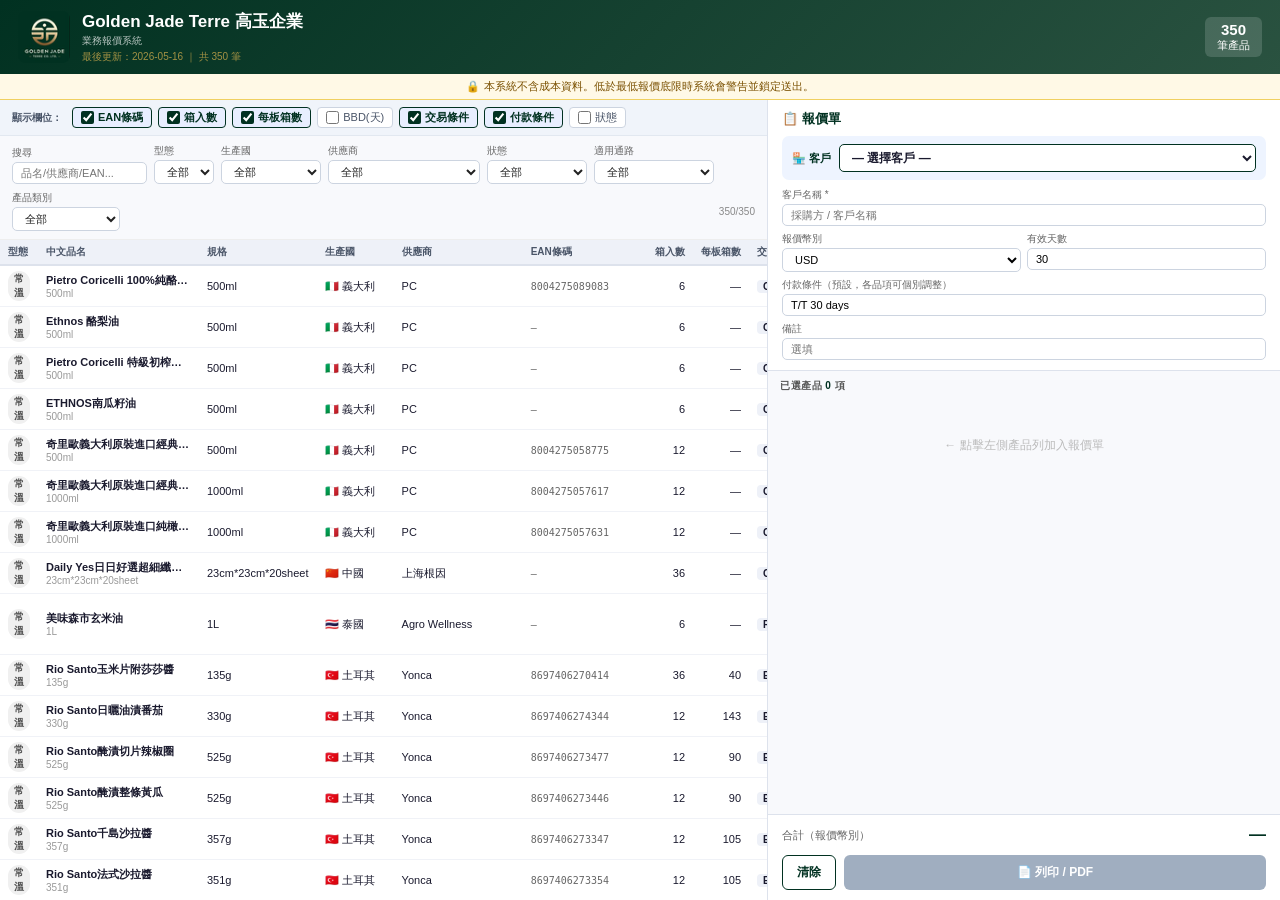
==== commit 3a449402: "再更新" ====
--- a/index.html
+++ b/index.html
@@ -99,7 +99,7 @@
 </head>
 <body>
 <div class="hdr">
-  <div style="display:flex;align-items:center"><img src="[data-uri]" style="height:52px;width:52px;border-radius:8px;margin-right:12px;flex-shrink:0" alt="Golden Jade Terre"><div><div class="hdr-logo">Golden Jade Terre 高玉企業</div><div class="hdr-sub">業務報價系統</div></div></div>
+  <div style="display:flex;align-items:center"><img src="[data-uri]" style="height:52px;width:52px;border-radius:8px;margin-right:12px;flex-shrink:0" alt="Golden Jade Terre"><div><div class="hdr-logo">Golden Jade Terre 高玉企業</div><div class="hdr-sub">業務報價系統</div><div style="font-size:10px;color:#C9A84C;opacity:0.8;margin-top:2px">最後更新：2026-05-16 ｜ 共 350 筆</div></div></div>
   <div class="hdr-badge"><strong id="pT">—</strong><span> 筆產品</span></div>
 </div>
 <div class="lockbar">🔒 本系統不含成本資料。低於最低報價底限時系統會警告並鎖定送出。</div>
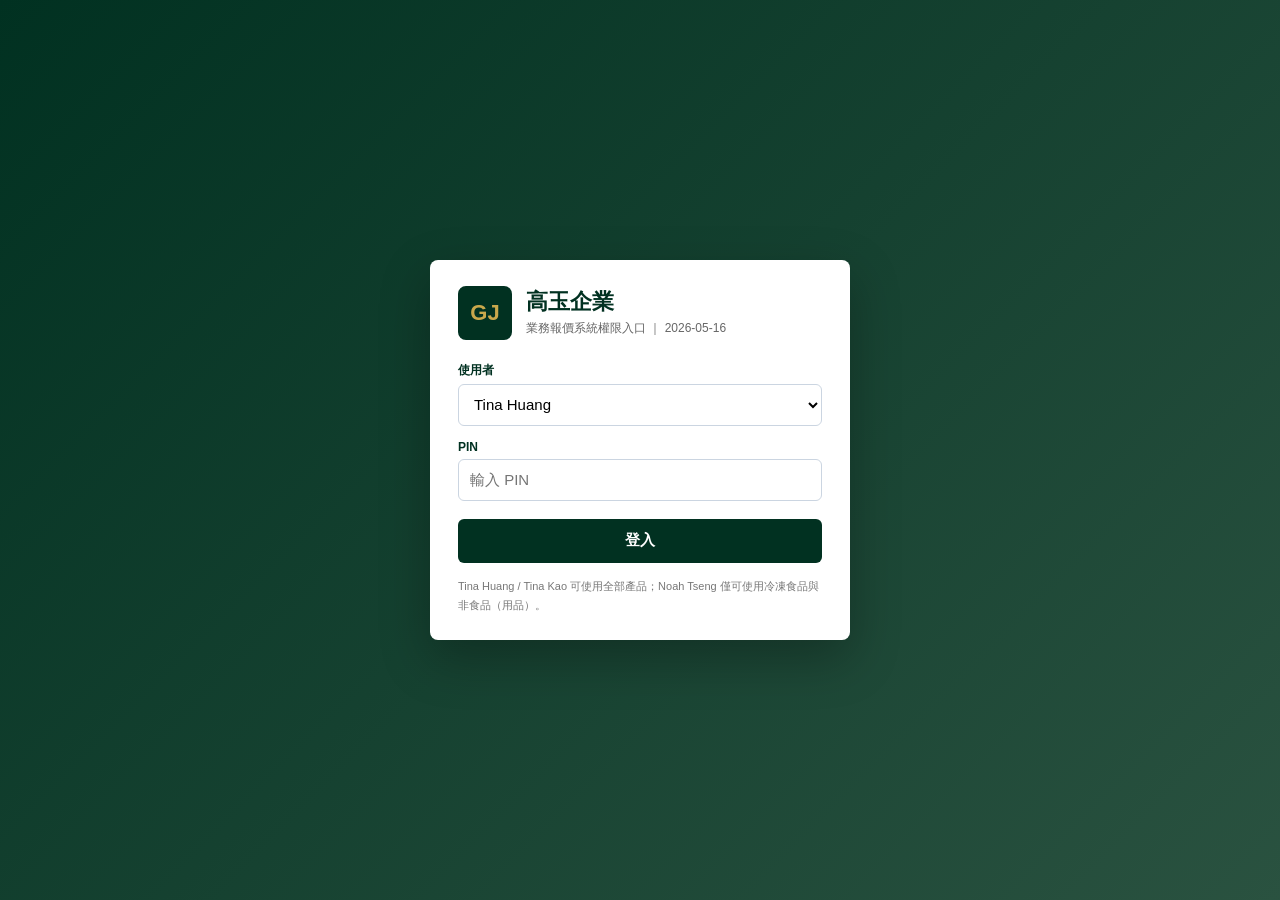
==== commit 65a859f7: "上傳更新" ====
--- a/index.html
+++ b/index.html
@@ -3,614 +3,35 @@
 <head>
 <meta charset="UTF-8">
 <meta name="viewport" content="width=device-width,initial-scale=1">
-<title>高玉企業 — 業務報價系統</title>
+<title>高玉企業 — 業務報價系統入口</title>
 <style>
 *{box-sizing:border-box;margin:0;padding:0}
-body{font-family:-apple-system,BlinkMacSystemFont,"Segoe UI",Arial,sans-serif;font-size:12px;background:#F4F6FA;color:#1a1a2e;height:100vh;display:flex;flex-direction:column;overflow:hidden}
-.hdr{background:linear-gradient(135deg,#013121,#2A5240);color:#fff;padding:10px 18px;display:flex;align-items:center;gap:12px;flex-shrink:0;box-shadow:0 2px 8px rgba(0,0,0,.25)}
-.hdr-logo{font-size:17px;font-weight:700}.hdr-sub{font-size:10px;opacity:.7;margin-top:1px}
-.hdr-badge{margin-left:auto;background:rgba(255,255,255,.15);border-radius:6px;padding:4px 12px;text-align:center;font-size:11px}
-.hdr-badge strong{display:block;font-size:15px;font-weight:700}
-.lockbar{background:#FFF9E6;border-bottom:1px solid #F0D060;color:#7A5000;padding:5px 18px;font-size:11px;text-align:center;flex-shrink:0}
-.main{display:flex;flex:1;overflow:hidden}
-/* LEFT */
-.left{display:flex;flex-direction:column;width:60%;border-right:1px solid #dde2ec;background:#fff;overflow:hidden}
-.col-toggles{padding:7px 12px;background:#F0F4FA;border-bottom:1px solid #e2e8f0;display:flex;gap:6px;flex-wrap:wrap;align-items:center;flex-shrink:0}
-.tgl-lbl{font-size:10px;font-weight:700;color:#4a5568;margin-right:4px;white-space:nowrap}
-.tgl{display:inline-flex;align-items:center;gap:4px;cursor:pointer;font-size:11px;color:#4a5568;padding:2px 8px;border-radius:4px;border:1px solid #ccd4e0;background:#fff;user-select:none}
-.tgl:hover{background:#EEF1F8}.tgl.on{background:#E8EEFF;border-color:#013121;color:#013121;font-weight:700}
-.tgl input{width:13px;height:13px;cursor:pointer;accent-color:#013121}
-.filters{padding:8px 12px;border-bottom:1px solid #eee;display:flex;gap:7px;flex-wrap:wrap;align-items:flex-end;background:#F8F9FC;flex-shrink:0}
-.filters label{font-size:10px;color:#666;display:block;margin-bottom:2px}
-.filters input,.filters select{padding:4px 8px;border:1px solid #ccd4e0;border-radius:5px;font-size:11px;background:#fff;color:#222}
-.filters input{width:135px}
-.f-cnt{font-size:10px;color:#888;align-self:center;margin-left:auto}
-.prod-wrap{flex:1;overflow-y:auto}
-table{width:100%;border-collapse:collapse;font-size:11px}
-th{position:sticky;top:0;background:#EEF1F8;font-size:10px;font-weight:600;color:#4a5568;padding:5px 8px;text-align:left;border-bottom:2px solid #dde2ec;white-space:nowrap;z-index:2}
-td{padding:5px 8px;border-bottom:1px solid #f0f2f7;vertical-align:middle}
-tr.row:hover td{background:#EDF2FF;cursor:pointer}
-tr.row.sel td{background:#D6E8FF!important}
-.b{display:inline-block;padding:1px 6px;border-radius:99px;font-size:10px;font-weight:600}
-.bf{background:#E6F1FB;color:#1a56db}.bn{background:#f0f0f0;color:#555}
-.bpx{background:#EDE7F6;color:#5E35B1}.bml{background:#FFF0E6;color:#CC4400}
-.mp{color:#1a56db;font-weight:600}.mp-na{color:#bbb;font-size:10px}
-/* RIGHT */
-.right{display:flex;flex-direction:column;width:40%;background:#F8F9FC;overflow:hidden}
-.qt-hdr{padding:10px 14px;border-bottom:1px solid #dde2ec;background:#fff;flex-shrink:0}
-.qt-hdr h3{font-size:13px;font-weight:700;color:#013121;margin-bottom:8px}
-/* 客戶區 */
-.cust-bar{background:#EEF4FF;border-radius:7px;padding:8px 10px;margin-bottom:8px}
-.cust-row{display:flex;align-items:center;gap:8px}
-.cust-row label{font-size:11px;font-weight:700;color:#013121;white-space:nowrap}
-.cust-row select{flex:1;padding:5px 8px;border:1.5px solid #013121;border-radius:5px;font-size:12px;background:#fff;color:#1a1a2e;font-weight:600}
-/* 其他客戶輸入區 */
-.other-fields{margin-top:8px;padding-top:8px;border-top:1px dashed #b8ccee;display:none;gap:8px;flex-direction:column}
-.other-fields.show{display:flex}
-.other-fields .row{display:flex;gap:8px;align-items:center}
-.other-fields label{font-size:10px;color:#013121;font-weight:700;white-space:nowrap;width:72px}
-.other-fields input{flex:1;padding:5px 8px;border:1.5px solid #013121;border-radius:5px;font-size:12px;background:#fff}
-.other-fields input:focus{outline:2px solid #013121;outline-offset:1px}
-.other-fields .hint{font-size:10px;color:#888;margin-top:2px}
-/* 美廉社雙選 */
-.pay-choice{background:#fff;border:1.5px solid #013121;border-radius:8px;padding:8px 10px;margin-bottom:8px;display:none}
-.pay-choice label{font-size:11px;font-weight:600;color:#013121;display:block;margin-bottom:6px}
-.pay-choice .opts{display:flex;gap:8px}
-.pay-choice .opt{padding:5px 16px;border:1.5px solid #ccd4e0;border-radius:99px;cursor:pointer;font-size:12px;font-weight:600;background:#fff;transition:all .15s}
-.pay-choice .opt:hover{border-color:#013121;background:#EEF4FF}
-.pay-choice .opt.active{border-color:#013121;background:#013121;color:#fff}
-/* Meta */
-.qt-meta{display:grid;grid-template-columns:1fr 1fr;gap:6px}
-.qt-meta .f label{font-size:10px;color:#666;display:block;margin-bottom:2px}
-.qt-meta .f input,.qt-meta .f select{width:100%;padding:4px 8px;border:1px solid #ccd4e0;border-radius:5px;font-size:11px;background:#fff}
-.span2{grid-column:1/-1}
-/* Body */
-.qt-body{flex:1;overflow-y:auto;padding:8px 12px}
-.qt-bh{font-size:10px;font-weight:700;color:#555;text-transform:uppercase;letter-spacing:.05em;margin-bottom:8px}
-.qi{background:#fff;border:1px solid #dde2ec;border-radius:8px;padding:9px 11px;margin-bottom:7px;position:relative;animation:fi .15s ease}
-.qi.err{border-color:#FC8181;background:#FFF5F5}
-.qi-rm{position:absolute;top:7px;right:9px;background:none;border:none;color:#ccc;cursor:pointer;font-size:15px;line-height:1;padding:2px 4px}
-.qi-rm:hover{color:#E53E3E}
-.qi-name{font-weight:700;font-size:12px;margin-bottom:2px;padding-right:20px}
-.qi-meta{font-size:10px;color:#888;margin-bottom:7px;line-height:1.8}
-.tag{display:inline-block;background:#EEF1F8;border-radius:3px;padding:0 5px;margin-right:3px;color:#555;font-weight:600}
-.tag.pay-tag{background:#E8EEFF;color:#013121;font-weight:700}
-.qi-row{display:flex;gap:6px;align-items:center;flex-wrap:wrap;margin-bottom:4px}
-.qi-row label{font-size:10px;color:#666;white-space:nowrap}
-.qi-row input{padding:4px 7px;border:1px solid #ccd4e0;border-radius:5px;font-size:12px;text-align:right}
-.qi-row select{padding:4px 7px;border:1px solid #ccd4e0;border-radius:5px;font-size:11px;background:#fff}
-.iw{width:75px}.iwp{width:100px}
-.err-inp{border-color:#FC8181!important;background:#FFF5F5!important}
-.qi-cur{font-size:11px;color:#888}
-.qi-floor{font-size:10px;color:#718096;margin-left:auto;white-space:nowrap}
-.qi-err{font-size:10px;color:#E53E3E;margin-top:3px}
-/* Footer */
-.qt-foot{padding:10px 14px;border-top:1px solid #dde2ec;background:#fff;flex-shrink:0}
-.total-row{display:flex;justify-content:space-between;align-items:center;margin-bottom:10px}
-.total-lbl{font-size:11px;color:#666}.total-val{font-size:17px;font-weight:700;color:#013121}
-.btn-row{display:flex;gap:8px}
-.btn{padding:8px 14px;border:none;border-radius:6px;cursor:pointer;font-size:12px;font-weight:600;transition:all .15s}
-.btn-p{background:#013121;color:#fff;flex:1}.btn-p:hover{background:#2A5240}.btn-p:disabled{background:#a0aec0;cursor:not-allowed}
-.btn-o{background:#fff;color:#013121;border:1.5px solid #013121}.btn-o:hover{background:#EEF4FF}
-.empty{text-align:center;padding:36px 20px;color:#bbb;font-size:12px}
-@keyframes fi{from{opacity:0;transform:translateY(-3px)}to{opacity:1;transform:none}}
-@media print{.left,.hdr,.lockbar{display:none!important}.right{width:100%!important;background:#fff!important;height:auto!important}.btn-row,.qi-rm,.cust-bar,.pay-choice{display:none!important}}
+body{font-family:-apple-system,BlinkMacSystemFont,"Segoe UI",Arial,sans-serif;background:#F4F6FA;color:#1a1a2e;height:100vh;overflow:hidden}
+.login{min-height:100vh;display:grid;place-items:center;padding:24px;background:linear-gradient(135deg,#013121,#2A5240)}
+.panel{width:min(420px,100%);background:#fff;border-radius:8px;padding:26px 28px;box-shadow:0 18px 50px rgba(0,0,0,.28)}
+.brand{display:flex;align-items:center;gap:14px;margin-bottom:22px}.mark{width:54px;height:54px;border-radius:8px;background:#013121;color:#C9A84C;display:grid;place-items:center;font-weight:800;font-size:22px}
+h1{font-size:22px;color:#013121;line-height:1.2}.sub{font-size:12px;color:#666;margin-top:4px}
+label{display:block;font-size:12px;font-weight:700;color:#013121;margin:14px 0 5px}
+select,input{width:100%;height:42px;border:1.5px solid #cbd5e1;border-radius:6px;padding:0 11px;font-size:15px;background:#fff}
+input:focus,select:focus{outline:2px solid rgba(1,49,33,.2);border-color:#013121}
+.btn{width:100%;height:44px;margin-top:18px;border:0;border-radius:6px;background:#013121;color:#fff;font-size:15px;font-weight:800;cursor:pointer}.btn:hover{background:#2A5240}
+.err{display:none;margin-top:12px;padding:9px 11px;border-radius:6px;background:#FFF1F1;color:#B42318;font-size:12px}.hint{margin-top:14px;font-size:11px;color:#777;line-height:1.7}
+.app{display:none;height:100vh;grid-template-rows:44px 1fr}.top{display:flex;align-items:center;gap:12px;padding:0 14px;background:#013121;color:#fff}.top strong{font-size:14px}.role{font-size:12px;color:rgba(255,255,255,.78)}.spacer{flex:1}.logout{border:1px solid rgba(255,255,255,.35);background:transparent;color:#fff;border-radius:5px;padding:5px 10px;font-size:12px;cursor:pointer}iframe{width:100%;height:100%;border:0;background:#fff}
 </style>
 </head>
 <body>
-<div class="hdr">
-  <div style="display:flex;align-items:center"><img src="[data-uri]" style="height:52px;width:52px;border-radius:8px;margin-right:12px;flex-shrink:0" alt="Golden Jade Terre"><div><div class="hdr-logo">Golden Jade Terre 高玉企業</div><div class="hdr-sub">業務報價系統</div><div style="font-size:10px;color:#C9A84C;opacity:0.8;margin-top:2px">最後更新：2026-05-16 ｜ 共 350 筆</div></div></div>
-  <div class="hdr-badge"><strong id="pT">—</strong><span> 筆產品</span></div>
-</div>
-<div class="lockbar">🔒 本系統不含成本資料。低於最低報價底限時系統會警告並鎖定送出。</div>
-<div class="main">
-  <!-- LEFT -->
-  <div class="left">
-    <div class="col-toggles">
-      <span class="tgl-lbl">顯示欄位：</span>
-      <label class="tgl on" id="t-ean"><input type="checkbox" checked onchange="togCol('ean',this.checked)"> EAN條碼</label>
-      <label class="tgl on" id="t-cq"><input type="checkbox" checked onchange="togCol('cq',this.checked)"> 箱入數</label>
-      <label class="tgl on" id="t-cp"><input type="checkbox" checked onchange="togCol('cp',this.checked)"> 每板箱數</label>
-      <label class="tgl" id="t-bbd"><input type="checkbox" onchange="togCol('bbd',this.checked)"> BBD(天)</label>
-      <label class="tgl on" id="t-inc"><input type="checkbox" checked onchange="togCol('inc',this.checked)"> 交易條件</label>
-      <label class="tgl on" id="t-pay"><input type="checkbox" checked onchange="togCol('pay',this.checked)"> 付款條件</label>
-      <label class="tgl" id="t-stat"><input type="checkbox" onchange="togCol('stat',this.checked)"> 狀態</label>
-    </div>
-    <div class="filters">
-      <div><label>搜尋</label><input type="text" id="fq" placeholder="品名/供應商/EAN..." oninput="fil()"></div>
-      <div><label>型態</label><select id="ftype" onchange="fil()"><option value="">全部</option><option>常溫</option><option>冷凍</option></select></div>
-      <div><label>生產國</label><select id="fctry" onchange="fil()"><option value="">全部</option></select></div>
-      <div><label>供應商</label><select id="fsup" onchange="fil()"><option value="">全部</option></select></div>
-      <div><label>狀態</label><select id="fst" onchange="fil()"><option value="">全部</option><option>已進口</option><option>郵件新增</option><option>PX Mart提案</option></select></div>
-      <div><label>適用通路</label><select id="fch" onchange="fil()"><option value="">全部</option><option>全通路</option><option>PX Mart</option><option>PX Mart / 全通路</option><option>美廉社 / 全通路</option></select></div>
-      <div><label>產品類別</label><select id="fcat" onchange="fil()"><option value="">全部</option><option>乳製品</option><option>其他食品</option><option>冰淇淋</option><option>冷凍Pizza</option><option>冷凍烘焙</option><option>冷凍蔬果</option><option>冷凍薯類/點心</option><option>即飲茶</option><option>啤酒</option><option>堅果/乾果</option><option>巧克力</option><option>松露製品</option><option>果汁</option><option>果醬</option><option>植物奶</option><option>植物油</option><option>椰子水</option><option>橄欖油</option><option>機能飲料</option><option>氣泡飲料</option><option>沙拉醬</option><option>泡麵</option><option>洋芋片</option><option>海苔</option><option>番茄製品</option><option>節慶糕點</option><option>義大利麵/燉飯</option><option>花草茶</option><option>葡萄酒</option><option>酪梨油</option><option>醃漬品</option><option>醋</option><option>零食</option><option>非食品</option><option>餅乾</option><option>香料</option><option>魚類零食</option></select></div>
-      <span class="f-cnt" id="fcnt"></span>
-    </div>
-    <div class="prod-wrap"><table><thead><tr>
-      <th>型態</th><th>中文品名</th><th>規格</th><th>生產國</th><th>供應商</th>
-      <th id="h-ean">EAN條碼</th>
-      <th id="h-cq" style="text-align:right">箱入數</th>
-      <th id="h-cp" style="text-align:right">每板箱數</th>
-      <th id="h-bbd" style="text-align:right;display:none">BBD(天)</th>
-      <th id="h-inc">交易條件</th>
-      <th id="h-pay">付款條件</th>
-      <th style="text-align:right">最低報價</th>
-      <th>幣別</th>
-      <th id="h-stat" style="display:none">狀態</th>
-    </tr></thead><tbody id="pb"></tbody></table></div>
-  </div>
-
-  <!-- RIGHT -->
-  <div class="right">
-    <div class="qt-hdr">
-      <h3>📋 報價單</h3>
-
-      <!-- 客戶選擇區 -->
-      <div class="cust-bar">
-        <div class="cust-row">
-          <label>🏪 客戶</label>
-          <select id="custSel" onchange="selCust(this.value)">
-            <option value="">— 選擇客戶 —</option>
-            <option value="星巴克">⭐ 星巴克</option>
-            <option value="家福 (Carrefour)">🛒 家福 (Carrefour)</option>
-            <option value="台灣生活良好">🌿 台灣生活良好</option>
-            <option value="美廉社">🏪 美廉社</option>
-            <option value="東森">📺 東森</option>
-            <option value="桂冠">🍃 桂冠</option>
-            <option value="__other__">✏️ 其他（手動輸入）</option>
-          </select>
-        </div>
-
-        <!-- 其他：手動輸入欄 -->
-        <div class="other-fields" id="otherFields">
-          <div class="row">
-            <label>客戶名稱</label>
-            <input type="text" id="otherName" placeholder="輸入客戶 / 採購方名稱" oninput="syncOtherName()">
-          </div>
-          <div class="row">
-            <label>付款條件</label>
-            <input type="text" id="otherPay" placeholder="例：月結45天、BL30天、T/T 60 days…" oninput="syncOtherPay()">
-          </div>
-          <div class="hint">輸入後會自動同步至下方欄位及所有品項</div>
-        </div>
-      </div>
-
-      <!-- TWD 模式提示 -->
-      <div id="curModeBar" style="display:none;margin-top:6px;background:#E6F1FB;border:1px solid #2C4770;border-radius:6px;padding:6px 10px;font-size:11px;color:#185FA5">
-        <b>🇹🇼 台幣報價模式</b>：此客戶以 <b>TWD</b> 報價。
-        各品項交易條件與成本一致（唯讀）。Europastry/Feast 已計算台幣底限（🔒），其他品項底限為外幣參考，請自行換算。
-      </div>
-
-      <!-- 美廉社雙選 -->
-      <div class="pay-choice" id="payChoice">
-        <label>美廉社 — 選擇付款條件：</label>
-        <div class="opts">
-          <div class="opt active" onclick="pickPay('BL 60天',this)">BL 60天</div>
-          <div class="opt" onclick="pickPay('BL 45天',this)">BL 45天</div>
-        </div>
-      </div>
-
-      <div class="qt-meta">
-        <div class="f span2">
-          <label>客戶名稱 *</label>
-          <input type="text" id="cl" placeholder="採購方 / 客戶名稱">
-        </div>
-        <div class="f">
-          <label>報價幣別</label>
-          <select id="qcur" onchange="renTotal()">
-            <option>USD</option><option>EUR</option><option>Euro</option><option>TWD</option>
-          </select>
-        </div>
-        <div class="f">
-          <label>有效天數</label>
-          <input type="number" id="qdays" value="30" min="1">
-        </div>
-        <div class="f span2">
-          <label>付款條件（預設，各品項可個別調整）</label>
-          <input type="text" id="qpay" value="T/T 30 days">
-        </div>
-        <div class="f span2">
-          <label>備註</label>
-          <input type="text" id="qnotes" placeholder="選填">
-        </div>
-      </div>
-    </div>
-
-    <div class="qt-body">
-      <div class="qt-bh">已選產品 <span id="qcnt" style="color:#013121">0</span> 項</div>
-      <div id="ql"><div class="empty">← 點擊左側產品列加入報價單</div></div>
-    </div>
-
-    <div class="qt-foot">
-      <div class="total-row">
-        <span class="total-lbl">合計（報價幣別）</span>
-        <span class="total-val" id="qt">—</span>
-      </div>
-      <div class="btn-row">
-        <button class="btn btn-o" onclick="clrAll()">清除</button>
-        <button class="btn btn-p" id="pBtn" onclick="printQ()" disabled>📄 列印 / PDF</button>
-      </div>
-    </div>
-  </div>
-</div>
-
+<main class="login" id="login"><section class="panel"><div class="brand"><div class="mark">GJ</div><div><h1>高玉企業</h1><div class="sub">業務報價系統權限入口 ｜ 2026-05-16</div></div></div><label for="account">使用者</label><select id="account"><option value="tina_huang">Tina Huang</option><option value="tina_kao">Tina Kao</option><option value="noah_tseng">Noah Tseng</option></select><label for="pin">PIN</label><input id="pin" type="password" inputmode="text" autocomplete="current-password" placeholder="輸入 PIN"><button class="btn" onclick="login()">登入</button><div class="err" id="err">使用者或 PIN 不正確。</div><div class="hint">Tina Huang / Tina Kao 可使用全部產品；Noah Tseng 僅可使用冷凍食品與非食品（用品）。</div></section></main>
+<section class="app" id="app"><div class="top"><strong>Golden Jade Terre 高玉企業</strong><span class="role" id="roleText"></span><div class="spacer"></div><button class="logout" onclick="logout()">登出</button></div><iframe id="systemFrame" title="高玉業務報價系統"></iframe></section>
 <script>
-const D=[["SP100001","常溫","Pietro Coricelli 100%純酪梨油","PC Refinded Avocado Oil","500ml","8004275089083",6,0,720,"義大利","Euro","CIF","PC","收佣金","TDS清帳",4.89,"已進口","全通路","","酪梨油",0],["SP100001","常溫","Ethnos 酪梨油","Ethnos Avocado Oil","500ml","",6,0,720,"義大利","Euro","CIF","PC","收佣金","TDS清帳",7.2,"已進口","全通路","","酪梨油",0],["SP100001","常溫","Pietro Coricelli 特級初榨橄欖油","PC EVOO","500ml","",6,0,720,"義大利","Euro","CIF","PC","收佣金","TDS清帳",4.82,"已進口","全通路","","橄欖油",0],["SP100001","常溫","ETHNOS南瓜籽油","Pumpkin Oil","500ml","",6,0,720,"義大利","Euro","CIF","PC","收佣金","TDS清帳",3.9,"已進口","全通路","","植物油",0],["SP100001","常溫","奇里歐義大利原裝進口經典頂級橄欖油","CIRIO Extra virgin olibe oil- classico","500ml","8004275058775",12,0,720,"義大利","Euro","CIF","PC","收佣金","TDS清帳",1.73,"已進口","全通路","","橄欖油",0],["SP100001","常溫","奇里歐義大利原裝進口經典頂級橄欖油","CIRIO Extra virgin olive oil- classico","1000ml","8004275057617",12,0,720,"義大利","Euro","CIF","PC","收佣金","TDS清帳",8.21,"已進口","全通路","","橄欖油",0],["SP100001","常溫","奇里歐義大利原裝進口純橄欖油","CIRIO Olive oil gentle recipes","1000ml","8004275057631",12,0,720,"義大利","Euro","CIF","PC","收佣金","TDS清帳",6.15,"已進口","全通路","","橄欖油",0],["SP300001","常溫","Daily Yes日日好選超細纖維拋棄式抹布","Daily Yes Microfiber cloth23*23cm*20count","23cm*23cm*20sheet","",36,0,720,"中國","RMB","CIF","上海根因","收佣金","TDS清帳",9.0,"已進口","全通路","","非食品",0],["SP100003","常溫","美味森市玄米油","Rice Bran Oil","1L","",6,0,720,"泰國","USD","FOB","Agro Wellness","買進","訂金50%, BL 14天50%",21.36,"已進口","全通路","","植物油",0],["SP100004","常溫","Rio Santo玉米片附莎莎醬","Deep'n More Taco chips and Mexican Salsa sauce","135g","8697406270414",36,40,360,"土耳其","EUR","EXW","Yonca","收佣金","TDS清帳",1.15,"已進口","美廉社 / 全通路","","番茄相關",0],["SP100004","常溫","Rio Santo日曬油漬番茄","Sun Dried Tomatoes in Oil","330g","8697406274344",12,143,1080,"土耳其","EUR","EXW","Yonca","收佣金","TDS清帳",1.51,"已進口","美廉社 / 全通路","","番茄相關",0],["SP100004","常溫","Rio Santo醃漬切片辣椒圈","Jalapenos Sliced","525g","8697406273477",12,90,1080,"土耳其","EUR","EXW","Yonca","收佣金","TDS清帳",1.06,"已進口","美廉社 / 全通路","","番茄相關",0],["SP100004","常溫","Rio Santo醃漬整條黃瓜","Dill Pickles","525g","8697406273446",12,90,1080,"土耳其","EUR","EXW","Yonca","收佣金","TDS清帳",1.06,"已進口","美廉社 / 全通路","","番茄相關",0],["SP100004","常溫","Rio Santo千島沙拉醬","Thousand Island Salad Dressing","357g","8697406273347",12,105,360,"土耳其","EUR","EXW","Yonca","收佣金","TDS清帳",1.1,"已進口","美廉社 / 全通路","","番茄相關",0],["SP100004","常溫","Rio Santo法式沙拉醬","French Salad Dressing","351g","8697406273354",12,105,360,"土耳其","EUR","EXW","Yonca","收佣金","TDS清帳",1.1,"已進口","美廉社 / 全通路","","番茄相關",0],["SP100004","常溫","Rio Santo凱薩沙拉醬","Caeser Salad Dressing","340g","8697406273378",12,105,360,"土耳其","EUR","EXW","Yonca","收佣金","TDS清帳",1.1,"已進口","美廉社 / 全通路","","番茄相關",0],["SP100004","常溫","Rio Santo披薩料理醬","Pizza Sauce","350g","8697406272005",12,143,900,"土耳其","EUR","EXW","Yonca","收佣金","TDS清帳",0.93,"已進口","美廉社 / 全通路","","番茄相關",0],["SP100004","常溫","Rio Santo義大利番茄辣紅麵醬","Pasta Sauce Arabiatta","340g","8697406273101",12,143,900,"土耳其","EUR","EXW","Yonca","收佣金","TDS清帳",0.93,"已進口","美廉社 / 全通路","","番茄相關",0],["SP100004","常溫","Rio Santo義大利番茄羅勒麵醬","Pasta Sauce Basilico","340g","8697406273125",12,143,900,"土耳其","EUR","EXW","Yonca","收佣金","TDS清帳",0.93,"已進口","美廉社 / 全通路","","番茄相關",0],["SP100004","常溫","Rio Santo義大利番茄麵醬","Pasta Sauce Marinara","340g","8697406273118",12,143,900,"土耳其","EUR","EXW","Yonca","收佣金","TDS清帳",0.93,"已進口","美廉社 / 全通路","","番茄相關",0],["SP100004","常溫","Rio Santo果肉番茄泥","Passata","700g","8697406274702",6,144,900,"土耳其","EUR","EXW","Yonca","收佣金","TDS清帳",1.01,"已進口","美廉社 / 全通路","","番茄相關",0],["SP100004","常溫","Rio Santo果粒番茄泥","Rustica (Crushed Tomato)","700g","8697406274726",6,144,900,"土耳其","EUR","EXW","Yonca","收佣金","TDS清帳",1.01,"已進口","美廉社 / 全通路","","番茄相關",0],["SP100004","常溫","大拇指芥花油1L","Yonca Canola oil","1L","8004275058775",15,0,720,"土耳其","USD","CIF","Yonca","收佣金","TDS清帳",1.73,"已進口","美廉社 / 全通路","","植物油",0],["SP100004","常溫","大拇指芥花油5L","Yonca Canola oil","5L","8004275057617",4,0,720,"土耳其","USD","CIF","Yonca","收佣金","TDS清帳",8.21,"已進口","美廉社 / 全通路","","植物油",0],["SP100004","常溫","大拇指葵花油1L","Yonca Sunflower oil","1L","8004275058775",15,0,720,"土耳其","USD","CIF","Yonca","收佣金","TDS清帳",1.73,"已進口","美廉社 / 全通路","","植物油",0],["SP100004","常溫","大拇指葵花油5L","Yonca Sunflower oil","5L","8004275057617",4,0,720,"土耳其","USD","CIF","Yonca","收佣金","TDS清帳",8.21,"已進口","美廉社 / 全通路","","植物油",0],["SP100004","常溫","Yonca葵花油１Ｌ","Sunflower Oil","1L","8691321421463",12,84,720,"土耳其","USD","CIF","Yonca","收佣金","TDS清帳",1.73,"已進口","美廉社 / 全通路","","植物油",0],["SP100004","常溫","美廉自有品牌芥花油１Ｌ","Canola Oil","1L","8691321421487",12,84,720,"土耳其","USD","CIF","Yonca","收佣金","TDS清帳",1.94,"已進口","美廉社 / 全通路","","植物油",0],["SP100004","常溫","Rio Santo葵花油１公升","葵花油Sunflower Oil","1L","8691321100108",12,84,720,"土耳其","USD","CIF","Yonca","收佣金","TDS清帳",1.73,"已進口","美廉社 / 全通路","","植物油",0],["SP100004","常溫","Rio Santo葵花油５公升","葵花油Sunflower Oil","5L","8691321100504",4,84,720,"土耳其","USD","CIF","Yonca","收佣金","TDS清帳",7.8,"已進口","美廉社 / 全通路","","植物油",0],["SP100004","常溫","Rio Santo芥花油１公升","芥花油Canola Oil","1L","8691321415400",12,84,720,"土耳其","USD","CIF","Yonca","收佣金","TDS清帳",1.85,"已進口","美廉社 / 全通路","","植物油",0],["SP100004","常溫","Rio Santo芥花油５公升","芥花油Canola Oil","5L","8691321415431",4,84,720,"土耳其","USD","CIF","Yonca","收佣金","TDS清帳",8.4,"已進口","美廉社 / 全通路","","植物油",0],["SP100006","常溫","Checkers 迷你碎粒杏仁可可製品","Checkers Stand Pouch Mini Chunky Almond 60g (compound)","60g","9555540038286",48,0,540,"馬來西亞","USD","CIF","Francestle","買進","訂金30%, BL 70%",0.58,"已進口","美廉社 / 全通路","","巧克力",0],["SP100006","常溫","Checkers迷你碎粒綜合可可製品","Checkers Stand Pouch Mini Chunky Assorment 60g (compound)","60g","9555540038279",48,0,540,"馬來西亞","USD","CIF","Francestle","買進","訂金30%, BL 70%",0.58,"已進口","美廉社 / 全通路","","巧克力",0],["SP100006","常溫","Auston海鹽可可製品","Auston Slim Seasalt Dark 60g","60g","9551021090712",36,0,540,"馬來西亞","USD","CIF","Francestle","買進","訂金30%, BL 70%",1.5,"已進口","美廉社 / 全通路","","巧克力",0],["SP100006","常溫","Auston 75%黑巧克力","Auston Slim 75% Dark 60g","60g","9551021090682",36,0,540,"馬來西亞","USD","CIF","Francestle","買進","訂金30%, BL 70%",1.62,"已進口","美廉社 / 全通路","","巧克力",0],["SP100006","常溫","Auston 85%黑巧克力","Auston Slim 85% Dark 60g","60g","9551021090699",36,0,540,"馬來西亞","USD","CIF","Francestle","買進","訂金30%, BL 70%",1.74,"已進口","美廉社 / 全通路","","巧克力",0],["SP100006","常溫","Auston 99%黑巧克力","Auston Slim 99% Dark 60g","60g","9551021090705",36,0,540,"馬來西亞","USD","CIF","Francestle","買進","訂金30%, BL 70%",1.86,"已進口","美廉社 / 全通路","","巧克力",0],["SP100006","常溫","Auston 提拉米蘇牛奶可可製品","Auston Cube Tiramisu Milk 65g","65g","9551021090736",30,0,540,"馬來西亞","USD","CIF","Francestle","買進","訂金30%, BL 70%",1.44,"已進口","美廉社 / 全通路","","巧克力",0],["SP100006","常溫","Auston 提拉米蘇黑可可製品","Auston Cube Tiramisu Dark 65g","65g","9551021090620",30,0,540,"馬來西亞","USD","CIF","Francestle","買進","訂金30%, BL 70%",1.44,"已進口","美廉社 / 全通路","","巧克力",0],["SP100010","常溫","義大利CRIK CROK原味洋芋片","CRIK CROK PLUS ORIGINAL","100g","8002085001257",15,0,360,"義大利","Euro","CIF","CRIKCROK","收佣金","TDS清帳",1.17,"已進口","PX Mart / 全通路","","洋芋片",0],["SP100010","常溫","義大利CRIK CROK紅椒微辣洋芋片","CRIK CROK PLUS PAPRIKA","100g","8002085001264",15,0,360,"義大利","Euro","CIF","CRIKCROK","收佣金","TDS清帳",1.17,"已進口","PX Mart / 全通路","","洋芋片",0],["SP100010","常溫","義大利CRIK CROK燒烤風味洋芋片","CRIK CROK PLUS BARBECUE","100g","8002085001899",15,0,360,"義大利","Euro","CIF","CRIKCROK","收佣金","TDS清帳",1.17,"已進口","PX Mart / 全通路","","洋芋片",0],["SP100010","常溫","CRIK CROK酸奶洋蔥風味洋芋片","CRIK CROK PLUS SOUR CREAM & ONION","100g","8002085001776",15,0,360,"義大利","Euro","CIF","CRIKCROK","收佣金","TDS清帳",1.17,"已進口","PX Mart / 全通路","","洋芋片",0],["SP100010","常溫","義大利CRIK CROK番茄醬風味洋芋片","CRIK CROK PLUS KETCHUP","100g","8002085001301",15,0,360,"義大利","Euro","CIF","CRIKCROK","收佣金","TDS清帳",1.17,"已進口","PX Mart / 全通路","","洋芋片",0],["SP100010","常溫","CRIK CROK墨西哥辣椒風味洋芋片","CRIK CROK PLUS JALAPENO","100g","8002085001318",15,0,360,"義大利","Euro","CIF","CRIKCROK","收佣金","TDS清帳",1.17,"已進口","PX Mart / 全通路","","洋芋片",0],["SP100007","常溫","Valnerina Tartufi松露抹醬90g","Truffle sauce 5%","90g","8053629686591",12,0,720,"義大利","Euro","CIF","VALNERINA TARTUFI","收佣金","TDS清帳",2.2,"已進口","PX Mart / 全通路","","松露製品",0],["SP100007","常溫","Valnerina Tartufi松露醬90g","Black truffle patè 5%","90g","8053629685433",12,0,720,"義大利","Euro","CIF","VALNERINA TARTUFI","收佣金","TDS清帳",2.51,"已進口","PX Mart / 全通路","","松露製品",0],["SP100007","常溫","Valnerina Tartufi松露抹醬180g","Truffle sauce 5%","180g","8053629686508",12,0,720,"義大利","Euro","CIF","VALNERINA TARTUFI","收佣金","TDS清帳",3.2385,"已進口","PX Mart / 全通路","","松露製品",0],["SP100007","常溫","Valnerina Tartufi松露醬180g","Black truffle patè 5%","180g","8053629685402",12,0,720,"義大利","Euro","CIF","VALNERINA TARTUFI","收佣金","TDS清帳",3.6125,"已進口","PX Mart / 全通路","","松露製品",0],["SP100007","常溫","黑松露風味橄欖油","Black truffle flavoured olive oil 100ml","100ml","8053629685532",12,0,720,"義大利","Euro","CIF","VALNERINA TARTUFI","收佣金","TDS清帳",3.2215,"已進口","PX Mart / 全通路","","松露製品",0],["SP100007","常溫","白松露風味橄欖油","White truffle flavoured olive oil 100ml","100ml","8053629685563",12,0,720,"義大利","Euro","CIF","VALNERINA TARTUFI","收佣金","TDS清帳",3.2215,"已進口","PX Mart / 全通路","","松露製品",0],["SP100007","常溫","黑松露沙拉醬","Truffle sauce sqeezy200g","200g","8053629680148",12,0,720,"義大利","Euro","CIF","VALNERINA TARTUFI","收佣金","TDS清帳",3.6805,"已進口","PX Mart / 全通路","","松露製品",0],["SP100007","常溫","松露鹽","Truffle salt 100g","100g","8053629682210",12,0,720,"義大利","Euro","CIF","VALNERINA TARTUFI","收佣金","TDS清帳",3.8675,"已進口","PX Mart / 全通路","","松露製品",0],["SP100010","常溫","義大利Apicoltura草莓果醬330g","50% Strawberry extra jam","330g","8002762606737",6,0,720,"義大利","Euro","CIF","Apicoltura Casentinese","收佣金","TDS清帳",2.3,"已進口","PX Mart / 全通路","","果醬",0],["SP100010","常溫","義大利Apicoltura杏桃果醬330g","50% Apricot extra jam","330g","8002762606744",6,0,720,"義大利","Euro","CIF","Apicoltura Casentinese","收佣金","TDS清帳",2.3,"已進口","PX Mart / 全通路","","果醬",0],["SP100010","常溫","義大利Apicoltura綜合莓果醬330g","50% Mixed berries extra jam","330g","8002762606751",6,0,720,"義大利","Euro","CIF","Apicoltura Casentinese","收佣金","TDS清帳",2.3,"已進口","PX Mart / 全通路","","果醬",0],["SP100010","常溫","義大利Apicoltura桃子果醬330g","50% Peach extra jam","330g","8002762606768",6,0,720,"義大利","Euro","CIF","Apicoltura Casentinese","收佣金","TDS清帳",2.3,"已進口","PX Mart / 全通路","","果醬",0],["SP100010","常溫","義大利Apicoltura橘子果醬330g","50% Orange marmalade","330g","8002762606775",6,0,720,"義大利","Euro","CIF","Apicoltura Casentinese","收佣金","TDS清帳",2.3,"已進口","PX Mart / 全通路","","果醬",0],["SP100008","常溫","義大利LA MOLE經典脆餅-原味","SFORNATINI WITH OLIVE OIL","125g","8008685001079",18,0,720,"義大利","Euro","CIF","LA MOLE","收佣金","TDS清帳",0.69,"已進口","PX Mart / 全通路","","義大利餅乾",0],["SP100008","常溫","義大利LA MOLE經典脆餅-迷迭香味","SFORNATINI WITH ROSEMARY AND OLIVE OIL","125g","8008685000164",18,0,720,"義大利","Euro","CIF","LA MOLE","收佣金","TDS清帳",0.69,"已進口","PX Mart / 全通路","","義大利餅乾",0],["SP100008","常溫","義大利LA MOLE經典佛卡夏餅乾","IT'S FOCACCIA WITH EXTRA VERGIN OLIVE OIL","100g","8008685003523",8,0,720,"義大利","Euro","CIF","LA MOLE","收佣金","TDS清帳",1.56,"已進口","PX Mart / 全通路","","義大利餅乾",0],["SP100008","常溫","佛卡夏餅乾－蒜香羅勒風味","IT'S FOCACCIA GARLIC & BASILI","100g","8008685003530",8,0,720,"義大利","Euro","CIF","LA MOLE","收佣金","TDS清帳",1.56,"已進口","PX Mart / 全通路","","義大利餅乾",0],["SP100008","常溫","佛卡夏餅乾－迷迭香風味","IT'S FOCACCIA ROSMARY","100g","8008685003509",8,0,720,"義大利","Euro","CIF","LA MOLE","收佣金","TDS清帳",1.56,"已進口","PX Mart / 全通路","","義大利餅乾",0],["SP100008","常溫","義大利LA MOLE脆麵包棒-原味","PANRUSTICI OLIVE OIL","100g","8008685000652",12,0,720,"義大利","Euro","CIF","LA MOLE","收佣金","TDS清帳",1.0,"已進口","PX Mart / 全通路","","義大利餅乾",0],["SP100010","常溫","Montosco羅勒香料罐","Basil leaves","14g","8006614621442",6,0,720,"義大利","Euro","CIF","MONTOSCO","收佣金","TDS清帳",1.32,"已進口","PX Mart / 全通路","1板 (900箱 / 5,400入)","香料",0],["SP100010","常溫","Montosco薄荷香料罐","Mint leaves","13g","8006614648760",6,0,720,"義大利","Euro","CIF","MONTOSCO","收佣金","TDS清帳",1.32,"已進口","PX Mart / 全通路","","香料",0],["SP100010","常溫","Montosco月桂葉香料罐","Laurel crushed","15g","8006614648692",6,0,720,"義大利","Euro","CIF","MONTOSCO","收佣金","TDS清帳",1.59,"已進口","PX Mart / 全通路","","香料",0],["SP100010","常溫","百里香香料","Thyme leaves","17g","8006614621602",6,0,720,"義大利","Euro","CIF","MONTOSCO","收佣金","TDS清帳",1.93,"已進口","PX Mart / 全通路","","香料",0],["SP100010","常溫","AGRESTE義大利巴薩米克醋","Balsamic Vinegar of Modena 250ml","15g","8006614648692",6,0,720,"義大利","Euro","CIF","AntichiColli","收佣金","TDS清帳",1.59,"已進口","PX Mart / 全通路","","醋",0],["SP100010","常溫","AGRESTE義大利巴薩米克醋膏","Glaze with Balsamic Vinegar of Modena 250ml","17g","8006614621602",6,0,720,"義大利","Euro","CIF","AntichiColli","收佣金","TDS清帳",1.93,"已進口","PX Mart / 全通路","","醋",0],["SP100010","常溫","Dogadan洋甘菊花草茶1.4g*20入","Dogadan Camomile Herbal Tea","1.4g*20","8699580000306",12,0,720,"土耳其","Euro","CIF","Dogadan","收佣金","TDS清帳",1.35,"已進口","PX Mart / 全通路","","花草茶",0],["SP100010","常溫","Dogadan薄荷花草茶1.3g*20入","Dogadan Mint Herbal Tea","1.3g*20","8699580000207",12,0,720,"土耳其","Euro","CIF","Dogadan","收佣金","TDS清帳",1.35,"已進口","PX Mart / 全通路","","花草茶",0],["SP100010","常溫","Dogadan薄荷檸檬花草茶1.7g*20入","Dogadan Mint Lemon Herbal Tea","1.7g*20","8699580000214",12,0,720,"土耳其","Euro","CIF","Dogadan","收佣金","TDS清帳",1.35,"已進口","PX Mart / 全通路","","花草茶",0],["SP100010","常溫","Dogadan茉莉綠茶1.7g*20入","Dogadan Green Tea with Jasmine","1.7g*20","8699580001761",12,0,720,"土耳其","Euro","CIF","Dogadan","收佣金","TDS清帳",1.35,"已進口","PX Mart / 全通路","","花草茶",0],["SP100010","常溫","Dogadan巴西莓鳳梨綠茶1.7g*20入","Dogadan Acai Green Tea with Pineapple","1.7g*20","8699432215261",12,0,720,"土耳其","Euro","CIF","Dogadan","收佣金","TDS清帳",1.35,"已進口","PX Mart / 全通路","","花草茶",0],["SP100010","常溫","Dogadan蘋果茶1.95g*20入","Dogadan Apple Tea","1.95g*20","8699580000115",12,0,720,"土耳其","Euro","CIF","Dogadan","收佣金","TDS清帳",1.35,"已進口","PX Mart / 全通路","","花草茶",0],["SP100010","常溫","Dogadan玫瑰果茶2.4g*20入","Dogadan Rosehip Tea","2.4g*20","8699580000054",12,0,720,"土耳其","Euro","CIF","Dogadan","收佣金","TDS清帳",1.35,"已進口","PX Mart / 全通路","","花草茶",0],["SP100010","常溫","Dogadan檸檬茶2g*20入","Dogadan Lemon Tea","2g*20","8699580000146",12,0,720,"土耳其","Euro","CIF","Dogadan","收佣金","TDS清帳",1.35,"已進口","PX Mart / 全通路","","花草茶",0],["SP100010","常溫","Dogadan秘密花園紅茶2g*25入","Dogadan Nature Secret Garden  Tea Bag","2g*25","8699580003215",12,0,720,"土耳其","Euro","CIF","Dogadan","收佣金","TDS清帳",1.22,"已進口","PX Mart / 全通路","","花草茶",0],["SP100010","常溫","Dogadan伯爵茶2g*25入","Dogadan Earl Gray Tea Bag","2g*25","8699580003833",12,0,720,"土耳其","Euro","CIF","Dogadan","收佣金","TDS清帳",1.22,"已進口","PX Mart / 全通路","","花草茶",0],["SP100010","常溫","Dogadan傳統黑海經典紅茶2g*25入","Dogadan Traditional Black Sea Tea Bag","2g*25","8699432200861",12,0,720,"土耳其","Euro","CIF","Dogadan","收佣金","TDS清帳",1.22,"已進口","PX Mart / 全通路","","花草茶",0],["SP100009","常溫","義大利卡納加金標紅葡萄酒","Canaja Gold Rosso Verona IGT","750ml","8032825452025",6,0,720,"義大利","Euro","EXW","VERGA","收佣金","TDS清帳",5.71,"已進口","PX Mart / 全通路","","葡萄酒",0],["SP100009","常溫","義大利1895托斯卡尼紅葡萄酒","1895 Rosso Toscana IGT","750ml","8000128150016",6,80,720,"義大利","Euro","EXW","VERGA","收佣金","TDS清帳",5.16,"已進口","PX Mart / 全通路","","葡萄酒",0],["SP100009","常溫","義大利1895阿布魯佐大區紅酒","1895 Montepulciano D’Abruzzo Doc","750ml","8000128150009",6,80,720,"義大利","Euro","EXW","VERGA","收佣金","TDS清帳",4.89,"已進口","PX Mart / 全通路","","葡萄酒",0],["SP100009","常溫","1895 Primitivo di Manduria DOC","1895 Primitivo di Manduria DOC","750ml","8000128150023",6,80,720,"義大利","Euro","EXW","VERGA","收佣金","TDS清帳",5.95,"已進口","PX Mart / 全通路","","葡萄酒",0],["SP100009","常溫","1895 Borolo DOCG","1895 Borolo DOCG","750ml","8000128150030",6,140,720,"義大利","Euro","EXW","VERGA","收佣金","TDS清帳",11.56,"已進口","PX Mart / 全通路","","葡萄酒",0],["SP100009","常溫","義大利托斯卡尼巴斯Governo紅酒","I Balzi Governo Rosso Toscano IGT","750ml","8000128164211",6,0,720,"義大利","Euro","EXW","VERGA","收佣金","TDS清帳",3.0,"已進口","PX Mart / 全通路","","葡萄酒",0],["SP100009","常溫","義大利普利亞安特萊紅酒","Antale Rosso Puglia Passito IGT Eur","750ml","8000128164457",6,0,720,"義大利","Euro","EXW","VERGA","收佣金","TDS清帳",3.0,"已進口","PX Mart / 全通路","","葡萄酒",0],["SP100009","常溫","義大利柏樹丘紅葡萄酒","Colle Dei Cipressi Montepulciano D’Abruzzo Doc","750ml","8000128051108",6,0,720,"義大利","Euro","EXW","VERGA","收佣金","TDS清帳",0,"已進口","PX Mart / 全通路","","葡萄酒",0],["SP100009","常溫","Pinot Grigio Delle Venezie DOC","Pinot Grigio Delle Venezie DOC","750ml","8000128035139",6,100,720,"義大利","Euro","EXW","VERGA","收佣金","TDS清帳",1.95,"已進口","PX Mart / 全通路","","葡萄酒",0],["SP100009","常溫","Rosso Toscana IGT","Rosso Toscana IGT","750ml","8000128164242",6,84,720,"義大利","Euro","EXW","VERGA","收佣金","TDS清帳",3.5,"已進口","PX Mart / 全通路","","葡萄酒",0],["SP100010","常溫","義大利拉齊奧和風粉紅酒","Zefiro IGT Lazio Aleatico","750ml","8059602130006",6,0,720,"義大利","Euro","EXW","Terre","收佣金","TDS清帳",2.27,"已進口","PX Mart / 全通路","","葡萄酒",0],["SP100010","常溫","red","Borgaio Chianti Classico Riserva DOCG","750ml","8032745750409",6,100,720,"義大利","Euro","EXW","Castle","收佣金","TDS清帳",9.2,"已進口","PX Mart / 全通路","","葡萄酒",0],["SP100010","常溫","red","Borgaio Chianti Classico DOCG","750ml","8032745750690",6,100,720,"義大利","Euro","EXW","Castle","收佣金","TDS清帳",6.78,"已進口","PX Mart / 全通路","","葡萄酒",0],["SP100010","常溫","rose","Borgaio Rosato IGT Toscana ROSATO","750ml","8032745750904",6,100,720,"義大利","Euro","EXW","Castle","收佣金","TDS清帳",5.522,"已進口","PX Mart / 全通路","","葡萄酒",0],["SP100010","常溫","sparkling","Spumante Colto alle Bolle Toscana","750ml","8032745750355",6,80,720,"義大利","Euro","EXW","Castle","收佣金","TDS清帳",6.974,"已進口","PX Mart / 全通路","","葡萄酒",0],["SP100010","常溫","Muliano Bianco 開心果餅乾","Muliano Bianco Baiocchi Pistachio","168g","8076809581318",9,0,270,"義大利","Euro","CIF","MB","收佣金","TDS清帳",2.9051,"已進口","PX Mart / 全通路","","葡萄酒",0],["—","常溫","Mayasi 調味腰果-鹹焦糖風味","Mayasi Cashew- Salted Caramel","100g","8990019000141",30,56,360,"印尼","USD","CIF","PT Managhora","買進","訂金30%, BL 70%",1.65,"已進口","全通路","","調味腰果",0],["—","常溫","Mayasi 調味腰果-玉米風味","Mayasi Cashew- Corn","100g","8990019000134",30,56,360,"印尼","USD","CIF","PT Managhora","買進","訂金30%, BL 70%",1.65,"已進口","全通路","","調味腰果",0],["—","常溫","Mayasi 調味腰果-蜂蜜奶油風味","Mayasi Cashew- Honey Butter","100g","8990019000158",30,56,360,"印尼","USD","CIF","PT Managhora","買進","訂金30%, BL 70%",1.65,"已進口","全通路","","調味腰果",0],["—","常溫","捲心薄餅-巧克力風味 85g","Chocolate Crispy Crepes","85g","4710970827403",24,119,360,"印尼","USD","CIF","PT Managhora","買進","訂金30%, BL 70%",0.55,"已進口","全通路","","餅乾",0],["—","常溫","捲心薄餅-草莓風味 85g","Strawberry Crispy Crepes","85g","4710970827410",24,119,360,"印尼","USD","CIF","PT Managhora","買進","訂金30%, BL 70%",0.55,"已進口","全通路","","餅乾",0],["SP100011","常溫","初榨冷壓橄欖油 750ml","Kozakli EVOO","750ml","",12,0,720,"土耳其","Euro","CIF","Kozakli","收佣金","TDS清帳",4.18,"已進口","美廉社 / 全通路","","橄欖油",0],["SP100011","常溫","Kozakli 純橄欖油 500ml","Kozakli Pure olive oil","500ml","8684232133174",12,0,720,"土耳其","Euro","CIF","Kozakli","收佣金","TDS清帳",2.56,"已進口","美廉社 / 全通路","","橄欖油",0],["SP100011","常溫","純橄欖油","Kozakli Pure olive oil","750ml","",12,0,720,"土耳其","Euro","CIF","Kozakli","收佣金","TDS清帳",3.45,"已進口","美廉社 / 全通路","","橄欖油",0],["SP100011","常溫","Kozakli 純橄欖油 2L","Kozakli Pure olive oil","2L","8684232133198",6,0,720,"土耳其","Euro","CIF","Kozakli","收佣金","TDS清帳",8.13,"已進口","美廉社 / 全通路","","橄欖油",0],["SP100011","常溫","初榨冷壓橄欖油 500ml","Selme Extra Virgin Olive Oil 500ml","500ml","8684674251641",12,90,720,"土耳其","Euro","CIF","Kozakli","收佣金","TDS清帳",2.7,"已進口","美廉社 / 全通路","","橄欖油",0],["SP100001","常溫","大推純橄欖油750ml","大推Pure Olive Oil","750ml","8424308021895",6,85,720,"西班牙","Euro","CIF","PC","收佣金","TDS清帳",4.2,"已進口","全通路","","橄欖油",0],["SP100001","常溫","大推初榨橄欖油750ml","大推 EVOO","70ml","8424308021888",6,85,720,"西班牙","Euro","CIF","PC","收佣金","TDS清帳",4.7,"已進口","全通路","","橄欖油",0],["SP100011","常溫","純橄欖油 750ml","美廉Simple Life Pure Olive Oil 750ml","750ml","8684674251818",12,0,720,"土耳其","Euro","CIF","Kozakli","收佣金","TDS清帳",3.45,"已進口","美廉社 / 全通路","","橄欖油",0],["SP100010","常溫","義大利麵番茄醬","Tomato Puree 700 g","700g","8001120751218",12,72,720,"義大利","Euro","EXW","COOP","收佣金","TDS清帳",1.23,"已進口","PX Mart / 全通路","","番茄製品",0],["SP100010","常溫","義大利麵番茄橄欖醬","Tomato and olives pasta sauce 400 g","400g","8001120719195",12,65,720,"義大利","Euro","FCA","COOP","收佣金","TDS清帳",1.33,"已進口","PX Mart / 全通路","","番茄製品",0],["SP100010","常溫","義大利小麥直麵 n.5","100% Italian Durum Wheat Spaghetti n.5 500 g","500g","8001120721242",24,76,720,"義大利","Euro","EXW","COOP","收佣金","TDS清帳",0.83,"已進口","PX Mart / 全通路","","義大利麵/燉飯",0],["SP100010","常溫","義大利小麥短管麵 n.44","100% Italian Durum Wheat Sedani n 44 500 g","500g","8001120721358",8,130,720,"義大利","Euro","EXW","COOP","收佣金","TDS清帳",0.86,"已進口","PX Mart / 全通路","","義大利麵/燉飯",0],["SP100010","常溫","義大利小麥筆管麵 n.67","100% Italian Durum Wheat mezze Penne Rigate n 67 500 g","500g","8001120721310",8,130,720,"義大利","Euro","EXW","COOP","收佣金","TDS清帳",0.86,"已進口","PX Mart / 全通路","","義大利麵/燉飯",0],["SP100010","常溫","義大利小麥筆管麵 n.66","100% Italian Durum Wheat Pennette Rigate n 66 500 g","500g","8001120721327",8,130,720,"義大利","Euro","EXW","COOP","收佣金","TDS清帳",0.86,"已進口","PX Mart / 全通路","","義大利麵/燉飯",0],["SP100010","常溫","義大利小麥麵(粒狀)","100% Italian Durum Wheat Tempestina 500 g","500g","8001120721464",10,180,720,"義大利","Euro","EXW","COOP","收佣金","TDS清帳",0.85,"已進口","PX Mart / 全通路","","其他食品",0],["SP100010","常溫","義大利小麥直麵 n.3","100% Italian Durum Wheat Spaghettini n. 3 500 g","500g","8001120721273",24,76,720,"義大利","Euro","EXW","COOP","收佣金","TDS清帳",0.83,"已進口","PX Mart / 全通路","","義大利麵/燉飯",0],["SP100010","常溫","義大利小麥螺旋麵 n64","100% Italian Durum Wheat Fusilli n 64 500 g","500g","8001120721303",8,120,720,"義大利","Euro","EXW","COOP","收佣金","TDS清帳",0.86,"已進口","PX Mart / 全通路","","義大利麵/燉飯",0],["SP100010","常溫","義大利小麥蝴蝶麵 n85","100% Italian Durum Wheat Farfalle n 85 500 g","500g","8001120721334",8,130,720,"義大利","Euro","EXW","COOP","收佣金","TDS清帳",0.86,"已進口","PX Mart / 全通路","","義大利麵/燉飯",0],["SP100010","常溫","義大利小麥通心麵 n61","100% Italian Durum Wheat Chifferi n 61 500 g","500g","8001120721419",8,130,720,"義大利","Euro","EXW","COOP","收佣金","TDS清帳",0.86,"已進口","PX Mart / 全通路","","義大利麵/燉飯",0],["SP100010","常溫","義大利小麥筆管麵 n.70","100% Italian Durum Wheat Penne rigate n 70 500 g","500g","8001120721297",8,130,720,"義大利","Euro","EXW","COOP","收佣金","TDS清帳",0.86,"已進口","PX Mart / 全通路","","義大利麵/燉飯",0],["SP100010","常溫","義大利雞蛋千層麵","Egg Lasagne No-Antibiotic Used 500 g","500g","8001120854278",12,60,720,"義大利","Euro","EXW","COOP","收佣金","TDS清帳",2.15,"已進口","PX Mart / 全通路","","義大利麵/燉飯",0],["SP100010","常溫","義大利米蘭經典燉飯","Risotto Milanese Style 175 g","175g","8001120936790",12,140,720,"義大利","Euro","EXW","COOP","收佣金","TDS清帳",1.2,"已進口","PX Mart / 全通路","","義大利麵/燉飯",0],["SP100010","常溫","義大利蘆筍燉飯","Risotto with Asparagus 175 g","175g","8001120936806",12,140,720,"義大利","Euro","EXW","COOP","收佣金","TDS清帳",1.2,"已進口","PX Mart / 全通路","","義大利麵/燉飯",0],["SP100012","常溫","雞汁風味泡麵","Instant Noodle Chicken Flavor 60g*5pcs","60g*5pcs","8992388134120",8,0,270,"印尼","USD","FOB","Abc","買進","訂金30%, BL 70%",4.96,"已進口","美廉社 / 全通路","","泡麵",0],["SP100012","常溫","牛肉風味泡麵","Instant Noodle Beef Flavor 60g*5pcs","60g*5pcs","8992388134267",8,0,270,"印尼","USD","FOB","Abc","買進","訂金30%, BL 70%",4.96,"已進口","美廉社 / 全通路","","泡麵",0],["SP100012","常溫","蔬菜風味泡麵","Instant Noodle Vegetable Flavor 60g*5pcs","60g*5pcs","8992388134243",8,0,270,"印尼","USD","FOB","Abc","買進","訂金30%, BL 70%",4.96,"已進口","美廉社 / 全通路","","泡麵",0],["SP100012","常溫","炒泡麵","Instant Fried Noodle 60g*5pcs","60g*5pcs","8992388134144",8,0,270,"印尼","USD","FOB","Abc","買進","訂金30%, BL 70%",5.36,"已進口","美廉社 / 全通路","","泡麵",0],["SP100005","常溫","順發花生夾心餅乾","Biscuit Peanut Butter sandwich","175g","955 6184 175 023",12,0,540,"馬來西亞","USD","CIF","順發","買進","訂金30%, BL 70%",1.17,"已進口","美廉社 / 全通路","","餅乾",0],["SP100005","常溫","順發MEFAR玉米風味夾心餅乾","Corn Flavoured Sandwich (Individual Pack)","120g","955 6184 220 075",12,0,360,"馬來西亞","USD","CIF","順發","買進","訂金30%, BL 70%",0.67,"已進口","美廉社 / 全通路","","餅乾",0],["SP100005","常溫","順發MEFAR巧克力風味夾心餅乾","Chocolate Flavoured Sandwich (Individual Pack)","114g","955 6184 220 099",12,0,540,"馬來西亞","USD","CIF","順發","買進","訂金30%, BL 70%",0.67,"已進口","美廉社 / 全通路","","餅乾",0],["SP100005","常溫","順發MEFAR咖啡風味夾心餅乾","Coffee Flavoured Sandwich (Individual Pack)","114g","955 6184 220 044",12,0,540,"馬來西亞","USD","CIF","順發","買進","訂金30%, BL 70%",0.67,"已進口","美廉社 / 全通路","","餅乾",0],["SP100005","常溫","濃郁芝士風味夾心餅乾","Cheese Sandwich (Individual Pack)","190g","955 6184 018 009",12,0,540,"馬來西亞","USD","CIF","順發","買進","訂金30%, BL 70%",1.2,"已進口","美廉社 / 全通路","","餅乾",0],["SP100005","常溫","蘇打餅乾","Cream Crackers Special","88g","955 6184 150 051",24,0,540,"馬來西亞","USD","CIF","順發","買進","訂金30%, BL 70%",0.38,"已進口","美廉社 / 全通路","","餅乾",0],["SP100005","常溫","消化餅乾","Digestive Biscuit","45g","955 6184 000 400",0,0,540,"馬來西亞","USD","CIF","順發","買進","訂金30%, BL 70%",0.17,"已進口","美廉社 / 全通路","","餅乾",0],["SP100005","常溫","燕麥餅乾","Oaties Biscuit","45g","955 6184 000 417",0,0,540,"馬來西亞","USD","CIF","順發","買進","訂金30%, BL 70%",0.17,"已進口","美廉社 / 全通路","","餅乾",0],["SP100005","常溫","Shoon Fatt經典糖霜蘇打餅乾","400g*12pcks Biscuit Sugar Cranker","400g","9556184500023",12,0,540,"馬來西亞","USD","CIF","順發","買進","訂金30%, BL 70%",1.08,"已進口","美廉社 / 全通路","","餅乾",0],["SP100005","常溫","Shoon Fatt奶油玉米風味蘇打餅乾","350g*12pcks Biscuit Gold Crackers","350g","9556184200114",12,0,540,"馬來西亞","USD","CIF","順發","買進","訂金30%, BL 70%",1.22,"已進口","美廉社 / 全通路","","餅乾",0],["SP100005","常溫","Shoon Fatt圓形瑪莉餅乾","265g*12packs Biscuit Big Marie","265g","9556184300029",12,0,540,"馬來西亞","USD","CIF","順發","買進","訂金30%, BL 70%",1.1,"已進口","美廉社 / 全通路","","餅乾",0],["SP100005","常溫","MEFAR檸檬風味夾心餅乾","114g*12packs Biscuit Mefar Lemon Flavoured Sandwich","114g","9556184220068",12,0,540,"馬來西亞","USD","CIF","順發","買進","訂金30%, BL 70%",0.58,"已進口","美廉社 / 全通路","","餅乾",0],["SP100005","常溫","MEFAR可可風味夾心餅乾","111g*12packs Biscuit Mefar Cocoa Flavoured Sandwich","111g","9556184220112",12,0,540,"馬來西亞","USD","CIF","順發","買進","訂金30%, BL 70%",0.58,"已進口","美廉社 / 全通路","","餅乾",0],["SP100005","常溫","Shoon Fatt消化餅","250g*12packs Biscuit Digestives","250g","9556184250096",12,0,360,"馬來西亞","USD","CIF","順發","買進","訂金30%, BL 70%",0.99,"已進口","美廉社 / 全通路","","餅乾",0],["SP100005","常溫","Shoon Fatt燕麥餅","248g*12pcs Biscuit Oaties","248g","9556184250102",12,0,360,"馬來西亞","USD","CIF","順發","買進","訂金30%, BL 70%",0.99,"已進口","美廉社 / 全通路","","餅乾",0],["SP100005","常溫","Shoon Fatt奶油蘇打餅乾","730g*6pcks Biscuit Cream Cracker Special (111)","730g","9556184100162",6,0,540,"馬來西亞","USD","CIF","順發","買進","訂金30%, BL 70%",2.3,"已進口","美廉社 / 全通路","","餅乾",0],["SP100005","常溫","Shoon Fatt瑪莉圓餅","730g*6pcks Biscuit Big Marie (111)","730g","9556184100179",6,0,540,"馬來西亞","USD","CIF","順發","買進","訂金30%, BL 70%",2.3,"已進口","美廉社 / 全通路","","餅乾",0],["SP100005","常溫","Shoon Fatt桶裝奶油餅","700g*6tins Biscuit Cheese Cracker","700g","9556184700065",6,0,540,"馬來西亞","USD","CIF","順發","買進","訂金30%, BL 70%",3.8,"已進口","美廉社 / 全通路","","餅乾",0],["SP100013","常溫","香脆魷魚鬚","Crispy Squid Tentacles (Original Flavor)","20g","8858768843276",24,0,360,"泰國","USD","FOB","GoMuc","買進","訂金30%, BL 70%",23.01,"已進口","美廉社 / 全通路","","零食",0],["SP100013","常溫","烤魷魚","Grilled Squid","10g","8858768842323",48,0,360,"泰國","USD","FOB","GoMuc","買進","訂金30%, BL 70%",38.48,"已進口","美廉社 / 全通路","","零食",0],["SP100013","常溫","烤魷魚捲","Grilled-Rolled Squid","13g","8858768842460",48,0,360,"泰國","USD","FOB","GoMuc","買進","訂金30%, BL 70%",56.29,"已進口","美廉社 / 全通路","","零食",0],["SP100013","常溫","香脆鯷魚(原味)","Crispy Fish Original","65g","8858768841432",24,0,360,"泰國","USD","FOB","GoMuc","買進","訂金30%, BL 70%",20.8,"已進口","美廉社 / 全通路","","零食",0],["SP100013","常溫","香脆鯷魚(芝麻)","Crispy Fish Sesame","65g","8858768841418",24,0,360,"泰國","USD","FOB","GoMuc","買進","訂金30%, BL 70%",20.8,"已進口","美廉社 / 全通路","","零食",0],["SP100013","常溫","香脆鳀鱼","Crispy Kozakana Fish (Original Flavor)","35g","8858768842521",24,0,360,"泰國","USD","FOB","GoMuc","買進","訂金30%, BL 70%",22.1,"已進口","美廉社 / 全通路","","零食",0],["SP100013","常溫","香脆鳳尾魚","Crispy Anchovy (Natural Flavor)","30g","8858768843313",24,0,360,"泰國","USD","FOB","GoMuc","買進","訂金30%, BL 70%",22.62,"已進口","美廉社 / 全通路","","零食",0],["SP100013","常溫","乾果混合堅果","Trail Mix (Mixed Nuts and Dried Fruit)","30g","8858768832416",24,0,360,"泰國","USD","FOB","GoMuc","買進","訂金30%, BL 70%",17.29,"已進口","美廉社 / 全通路","","零食",0],["SP100013","常溫","乾果混合堅果","Daily Pack (Mixed Nuts and Dried Fruit)","30g","8858768832423",24,0,360,"泰國","USD","FOB","GoMuc","買進","訂金30%, BL 70%",17.29,"已進口","美廉社 / 全通路","","零食",0],["SP100015","常溫","原味洋芋片","Original","110g","9555727900023",24,0,360,"馬來西亞","USD","FOB","Chizzpa","買進","訂金30%, BL 70%",15.84,"已進口","全通路","","洋芋片",0],["SP100015","常溫","酸奶洋蔥洋芋片","Sour cheese & Onion","110g","9555727900122",24,0,360,"馬來西亞","USD","FOB","Chizzpa","買進","訂金30%, BL 70%",15.84,"已進口","全通路","","洋芋片",0],["SP100015","常溫","勁辣洋芋片","Hot and Spicy","110g","9555727900726",24,0,360,"馬來西亞","USD","FOB","Chizzpa","買進","訂金30%, BL 70%",15.84,"已進口","全通路","","洋芋片",0],["SP100015","常溫","BBQ洋芋片","BBQ","110g","9555727900221",24,0,360,"馬來西亞","USD","FOB","Chizzpa","買進","訂金30%, BL 70%",15.84,"已進口","全通路","","洋芋片",0],["SP100014","常溫","KORIKO海苔夾心原味30g","Sandwich seaweed 30 g. Original flavor","30g","8854579005698",24,0,540,"泰國","USD","FOB","NBF","買進","訂金30%, BL 70%",0.86,"已進口","美廉社 / 全通路","","零食",0],["SP100014","常溫","KORIKO海苔夾心韓式泡麵風味30g","Sandwich seaweed 30 g. Korean noodle flavor","30g","8854579005704",24,0,540,"泰國","USD","FOB","NBF","買進","訂金30%, BL 70%",0.86,"已進口","美廉社 / 全通路","","零食",0],["SP100014","常溫","KORIKO海苔夾心芥末風味30g","Seaweed sandwich 30 g.Wasabi flavor","30g","8854579006237",24,0,540,"泰國","USD","FOB","NBF","買進","訂金30%, BL 70%",0.86,"已進口","美廉社 / 全通路","","零食",0],["SP100014","常溫","KORIKO海苔夾心麻辣風味30g","Seaweed sandwich 30 g. MALA flavor","30g","8854579006596",24,0,540,"泰國","USD","FOB","NBF","買進","訂金30%, BL 70%",0.86,"已進口","美廉社 / 全通路","","零食",0],["SP100014","常溫","KORIKO海苔夾心鹹蛋黃風味30g","Seaweed sandwich 30 g. Salted egg flavor","30g","8854579006220",24,0,540,"泰國","USD","FOB","NBF","買進","訂金30%, BL 70%",0.86,"已進口","美廉社 / 全通路","","零食",0],["SP100014","常溫","KORIKO 海苔捲原味 3.6 g(10入裝)","KORIKO ROLL SEAWEED ORIGINAL FLAVOUR 3.6 g*10pcs","36g","8854579006008",12,0,540,"泰國","USD","FOB","NBF","買進","訂金30%, BL 70%",1.44,"已進口","美廉社 / 全通路","","零食",0],["SP100014","常溫","KORIKO 海苔捲辣味 3.6 g(10入裝)","KORIKO ROLL SEAWEED ORIGINAL FLAVOUR 3.6 g*10pcs","36g","8854579006015",12,0,540,"泰國","USD","FOB","NBF","買進","訂金30%, BL 70%",1.44,"已進口","美廉社 / 全通路","","零食",0],["SP100016","常溫","Go Bites 波浪洋芋片蝦辣風味","Go Bites (Crinkle)-Tom Yam","60g","9556819800856",40,0,360,"馬來西亞","USD","FOB","C&F","買進","訂金30%, BL 70%",21.17,"已進口","美廉社 / 全通路","","洋芋片",0],["SP100016","常溫","Go Bites洋芋片原味","Go Bites (Thin)-Original","60g","9556819800207",40,0,360,"馬來西亞","USD","FOB","C&F","買進","訂金30%, BL 70%",21.17,"已進口","美廉社 / 全通路","","洋芋片",0],["SP100016","常溫","Go Bites洋芋片番茄風味","Go Bites (Thin)-Tomato","60g","6556819800863",40,0,360,"馬來西亞","USD","FOB","C&F","買進","訂金30%, BL 70%",21.17,"已進口","美廉社 / 全通路","","洋芋片",0],["SP100016","常溫","Go Bites波浪洋芋片海鹽風味","Go Bites (Crinkle)-Sea Salt","60g","9556819800733",40,0,360,"馬來西亞","USD","FOB","C&F","買進","訂金30%, BL 70%",21.17,"已進口","美廉社 / 全通路","","洋芋片",0],["SP100016","常溫","Go Bites波浪洋芋片辣椒風味","Go Bites (Crinkle)-Hot Chili","60g","9556819800764",40,0,360,"馬來西亞","USD","FOB","C&F","買進","訂金30%, BL 70%",21.17,"已進口","美廉社 / 全通路","","洋芋片",0],["SP100010","常溫","熱破碎蕃茄糊桶裝","HB Tomato sauce in drum","225kg","",6,144,900,"土耳其","USD","CIF","Burcu","買進","訂金30%, BL 70%",0.97,"已進口","全通路","","番茄製品",0],["SP100010","常溫","冷破碎蕃茄糊罐裝","CB Tomato sauce","4.3kg","",6,54,720,"土耳其","USD","CIF","Burcu","買進","訂金30%, BL 70%",3.69,"已進口","全通路","","番茄製品",0],["SP100010","常溫","冷破碎蕃茄糊PET瓶裝","CB Tomato sauce","3.2kg","",4,105,720,"土耳其","USD","CIF","Burcu","買進","訂金30%, BL 70%",8.8,"已進口","全通路","","番茄製品",0],["—","常溫","切角番茄 袋裝","Chopped tomato","3kg","",0,0,720,"西班牙","","EXW","Pronat","買進","訂金30%, BL 70%",0,"已進口","全通路","","番茄製品",0],["SP200002","冷凍","起司棒","67980Cheese Stick (40u)","82g","67980",40,170,360,"西班牙","Euro","CIF","Europastry","買進","BL 60天",0.7802,"已進口","全通路","1 FTL 20'","冷凍烘焙",42.0],["SP200002","冷凍","巧克力雙色可頌","60165 Choco Bicol. Croissant (36u)","90g","60165",36,120,360,"西班牙","Euro","CIF","Europastry","買進","BL 60天",0.5396,"已進口","全通路","1 FTL 20'","冷凍烘焙",32.0],["SP200002","冷凍","蘋果卡士達蛋撻","65205 Apple Portuguese Egg Tart 蘋果葡式蛋塔","72g","",44,170,360,"西班牙","Euro","CIF","Europastry","買進","BL 60天",0.4644,"已進口","全通路","1 FTL 20'","冷凍烘焙",26.0],["SP200002","冷凍","榛果巧克力蛋撻","65182 Pastel Nata Cioc 葡式蛋塔巧克力口味","62g","65182",36,170,270,"西班牙","Euro","CIF","Europastry","買進","BL 60天",0.4585,"已進口","全通路","1 FTL 20'","冷凍烘焙",26.0],["SP200002","冷凍","起司方塊派","Cuadrado Caprese (48u)","136g","67048",48,90,360,"西班牙","Euro","CIF","Europastry","買進","BL 60天",0.6561,"已進口","全通路","1 FTL 20'","冷凍烘焙",39.0],["SP200002","冷凍","阿爾伯特起司蛋糕","64142 AA Cheese Cake (8U)","330g","64142",8,90,360,"西班牙","Euro","CIF","Europastry","買進","BL 60天",7.363,"已進口","全通路","1 FTL 20'","冷凍烘焙",399.0],["SP200002","冷凍","天然奶油脆皮酥","Caprice Paille (55u)","90","22690",55,140,540,"西班牙","Euro","CIF","Europastry","買進","BL 60天",0.6677,"已進口","全通路","1 FTL 20'","冷凍烘焙",38.0],["SP200002","冷凍","天然奶油蝴蝶酥","Butter Palmier (90u)","90","85310",90,90,540,"西班牙","Euro","CIF","Europastry","買進","BL 60天",0.6582,"已進口","全通路","1 FTL 20'","冷凍烘焙",38.0],["SP200002","冷凍","覆盆子雙色可頌","Raspberry bicol.Croissant 36u","90","60155",36,120,360,"西班牙","Euro","CIF","Europastry","買進","BL 60天",0.7009,"已進口","全通路","1 FTL 20'","冷凍烘焙",42.0],["SP200002","冷凍","天然穀物脆皮可頌","Caprice Multicereal Croissant","80","22180",55,90,360,"西班牙","Euro","CIF","Europastry","買進","BL 60天",0.5059,"已進口","全通路","1 FTL 20'","冷凍烘焙",32.0],["SP200002","冷凍","天然奶油脆皮蘋果口袋酥","Apple Pocket (70u)","110","65450",70,90,540,"西班牙","Euro","CIF","Europastry","買進","BL 60天",0.8239,"已進口","全通路","1 FTL 20'","冷凍烘焙",46.0],["SP200002","冷凍","榛果可可派","Cocoa Hazelnut Panier (60u)","100","61946",60,120,360,"西班牙","Euro","CIF","Europastry","買進","BL 60天",0.7075,"已進口","全通路","1 FTL 20'","冷凍烘焙",40.0],["SP200002","冷凍","地中海椒鹽扭結酥","Mediterranian Bretzel (32u)","147","40298",32,120,360,"西班牙","Euro","CIF","Europastry","買進","BL 60天",1.0247,"已進口","全通路","1 FTL 20'","冷凍烘焙",60.0],["SP200002","冷凍","拿玻里番茄起司派","Napoli Envoltini (55u)","135","21680",55,120,360,"西班牙","Euro","CIF","Europastry","買進","BL 60天",0.6567,"已進口","全通路","1 FTL 20'","冷凍烘焙",38.0],["SP200002","冷凍","奶油起司滿餡卷","Cheese Snecken (36u)","111","67903",36,80,360,"西班牙","Euro","CIF","Europastry","買進","BL 60天",0.8402,"已進口","全通路","1 FTL 20'","冷凍烘焙",52.0],["SP200002","冷凍","肉桂捲","Cinnamon Roll PFMT (30u)","110","62457",30,72,360,"西班牙","Euro","CIF","Europastry","買進","BL 60天",0.8311,"已進口","全通路","1 FTL 20'","冷凍烘焙",55.0],["SP200002","冷凍","起司蝴蝶酥","Cheese Bretzel","145","40297",32,120,360,"西班牙","Euro","CIF","Europastry","買進","BL 60天",0.9218,"已進口","全通路","1 FTL 20'","冷凍烘焙",54.0],["SP200002","冷凍","Cristallino Ciabatta (28px2u)","Cristallino Ciabatta (28px2u)","190","67322",28,40,450,"西班牙","Euro","CIF","Europastry","買進","BL 60天",0.9364,"已進口","全通路","1 FTL 20'","冷凍烘焙",51.26],["SP200002","冷凍","Cristallino Ciabatta Kornsptiz (28px2u)","Cristallino Ciabatta Kornsptiz (28px2u)","196","60036",28,40,450,"西班牙","Euro","CIF","Europastry","買進","BL 60天",1.1229,"已進口","全通路","1 FTL 20'","冷凍烘焙",60.05],["SP200002","冷凍","Cristallino Ciabatta Gouda (28px2u)","Cristallino Ciabatta Gouda (28px2u)","190","65405",28,50,270,"西班牙","Euro","CIF","Europastry","買進","BL 60天",1.7883,"已進口","全通路","1 FTL 20'","冷凍烘焙",91.37],["SP200002","冷凍","Cristallino burger (14px4u)","Cristallino burger (14px4u)","300","89838",14,40,360,"西班牙","Euro","CIF","Europastry","買進","BL 60天",1.669,"已進口","全通路","1 FTL 20'","冷凍烘焙",92.03],["SP200002","冷凍","Cristallino burger (10px6u)","Cristallino burger (10px6u)","426","69865",10,40,360,"西班牙","Euro","CIF","Europastry","買進","BL 60天",2.407,"已進口","全通路","1 FTL 20'","冷凍烘焙",128.89],["SP200002","冷凍","Vegan Caprese Yummie (24u)","Vegan Caprese Yummie (24u)","90","67515",24,180,360,"西班牙","Euro","CIF","Europastry","買進","BL 60天",1.4134,"已進口","全通路","1 FTL 20'","冷凍烘焙",80.0],["SP200002","冷凍","Vegan Burger Yummie (24u)","Vegan Burger Yummie (24u)","85","65510",24,180,360,"西班牙","Euro","CIF","Europastry","買進","BL 60天",1.5155,"已進口","全通路","1 FTL 20'","冷凍烘焙",85.0],["SP200002","冷凍","解凍即食吉拿棒","Churros (177u)","17","61391",177,135,360,"西班牙","Euro","CIF","Europastry","買進","BL 60天",0.1609,"已進口","全通路","1 FTL 20'","冷凍烘焙",9.9],["SP200002","冷凍","Caprice Hazelnut Croissant 48u","Caprice Hazelnut Croissant 48u","90","61105",48,90,360,"西班牙","Euro","CIF","Europastry","買進","BL 60天",0.5961,"已進口","全通路","1 FTL 20'","冷凍烘焙",38.0],["SP200002","冷凍","Custard Long Dots (45u)SG","Custard Long Dots (45u)SG","55","20260",45,112,360,"西班牙","Euro","CIF","Europastry","買進","BL 60天",0.4391,"已進口","全通路","1 FTL 20'","冷凍烘焙",29.0],["SP200002","冷凍","Custard Mini BallDots (40u)SG","Custard Mini BallDots (40u)SG","40","42880",40,150,360,"西班牙","Euro","CIF","Europastry","買進","BL 60天",0.3204,"已進口","全通路","1 FTL 20'","冷凍烘焙",22.0],["SP200001","冷凍","Feast吉拿棒切薯條","Feast Churros Cut Potatoes","1000g","8697343111689",10,56,720,"土耳其","Euro","CIF","Feast","買進","訂金30%, BL 70%",2.1495,"已進口","全通路","1 FTL 20'","冷凍薯類/點心",130.5],["SP200001","冷凍","Feast楔型薯塊","Feast IQF WEDGE POTATO","1000g","8697343600022",10,80,720,"土耳其","Euro","CIF","Feast","買進","訂金30%, BL 70%",1.9034,"已進口","全通路","1 FTL 20'","冷凍薯類/點心",112.89],["SP200001","冷凍","Feast10*10mm 薯條","Feast IQF French Fries 10*10mm","1000g","8697343644255",10,64,720,"土耳其","Euro","CIF","Feast","買進","訂金30%, BL 70%",2.0511,"已進口","全通路","1 FTL 20'","冷凍薯類/點心",123.39],["SP200001","冷凍","Feast7*7mm超細薯條","FEAST IQF FRENCH FRIES 7*7mm","1000g","8697343600039",10,64,720,"土耳其","Euro","CIF","Feast","買進","訂金30%, BL 70%",2.1261,"已進口","全通路","1 FTL 20'","冷凍薯類/點心",115.95],["SP200001","冷凍","洋蔥圈","Feast IQF Onion Rings","450g","8697343650027",12,72,720,"土耳其","Euro","CIF","Feast","買進","訂金30%, BL 70%",1.2156,"已進口","全通路","1 FTL 20'","冷凍薯類/點心",68.43],["SP200001","冷凍","急速冷凍青花菜","IQF Feast Broccoli","500g","9697343550129",12,72,720,"土耳其","Euro","CIF","Feast","買進","訂金30%, BL 70%",1.3156,"已進口","全通路","1 FTL 20'","冷凍蔬果",73.29],["SP200001","冷凍","急速冷凍碗豆","IQF Feast Peas","450g","8697343550013",20,80,720,"土耳其","Euro","CIF","Feast","買進","訂金30%, BL 70%",0.933,"已進口","全通路","1 FTL 20'","冷凍蔬果",50.39],["SP200001","冷凍","急速冷凍切四季豆","IQF Feast Cut Green Beans","450g","9697343550020",16,80,720,"土耳其","Euro","CIF","Feast","買進","訂金30%, BL 70%",1.1131,"已進口","全通路","1 FTL 20'","冷凍蔬果",60.41],["SP200001","冷凍","辣味洋蔥圈","Feast IQF Spicy Onion Rings 12*450g","450g","",12,72,720,"土耳其","USD","CIF","Feast","買進","訂金30%, BL 70%",1.075,"已進口","全通路","1 FTL 20'","冷凍薯類/點心",61.59],["SP200001","冷凍","起司棒","Feast IQF Cheese Sticks 12*300g","300g","8697343111764",12,160,720,"土耳其","USD","CIF","Feast","買進","訂金30%, BL 70%",1.8375,"已進口","全通路","1 FTL 20'","冷凍薯類/點心",93.52],["SP200001","冷凍","可樂餅","Feast IQF Potato Croquette 12*300g","450g","8697343112150",16,80,720,"土耳其","USD","CIF","Feast","買進","訂金30%, BL 70%",0.9,"已進口","全通路","1 FTL 20'","冷凍薯類/點心",50.05],["SP200001","冷凍","玉米可樂餅","Feast IQF Corn PotatoCroquette 20*450g","450g","8697343112211",20,80,720,"土耳其","USD","CIF","Feast","買進","訂金30%, BL 70%",0.9875,"已進口","全通路","1 FTL 20'","冷凍薯類/點心",53.04],["SP200001","冷凍","薯餅","Feast IQF Hashbrowns 20-450g","450g","8697343112228",20,80,720,"土耳其","USD","CIF","Feast","買進","訂金30%, BL 70%",1.0125,"已進口","全通路","1 FTL 20'","冷凍薯類/點心",54.26],["SP200001","冷凍","急速冷凍鮮覆盆子","FEAST IQF RASPBERRY 8X350 GR","350 g","8697343550136",8,180,720,"土耳其","EURO","CIF","Feast","買進","訂金30%, BL 70%",5.065,"已進口","全通路","1 FTL 20'","冷凍蔬果",318.14],["SP200001","冷凍","急速冷凍鮮草莓","FEAST IQF STRAWBERRY 8X400 GR","400 g","8697343550150",8,180,720,"土耳其","EURO","CIF","Feast","買進","訂金30%, BL 70%",2.9025,"已進口","全通路","1 FTL 20'","冷凍蔬果",184.31],["SP200001","冷凍","急速冷凍鮮酸櫻桃","FEAST IQF SOUR CHERRY 8X400 GR","400 g","8697343550167",8,180,720,"土耳其","EURO","CIF","Feast","買進","訂金30%, BL 70%",4.4275,"已進口","全通路","1 FTL 20'","冷凍蔬果",278.69],["SP200001","冷凍","急速冷凍鮮黑莓","FEAST IQF BLACKBERRY 8X350 GR","350 g","8697343550143",8,180,720,"土耳其","EURO","CIF","Feast","買進","訂金30%, BL 70%",3.0525,"已進口","全通路","1 FTL 20'","冷凍蔬果",193.59],["SP200001","冷凍","急速冷凍綜合鮮莓果","FEAST IQF BLOOM (MIXED FRUITS)  8x350 g","350 g","8697343111870",8,180,720,"土耳其","EURO","CIF","Feast","買進","訂金30%, BL 70%",3.7775,"已進口","全通路","1 FTL 20'","冷凍蔬果",238.46],["SP200001","冷凍","急速冷凍藍莓","FEAST IQF BLUEBERRY 10X250GR","250 g","8697343112402",10,180,720,"土耳其","EURO","CIF","Feast","買進","訂金30%, BL 70%",3.0745,"已進口","全通路","1 FTL 20'","冷凍蔬果",194.02],["SP100010","冷凍","榛果義式冰淇淋","G7 Nocciolato","300g","800692083772",12,165,720,"義大利","Euro","CIF","G7","買進","訂金30%, BL 70%",1.65,"已進口","全通路","","冰淇淋",0],["SP100010","冷凍","巧酥義式冰淇淋","G7 Stracciatella","300g","800692083796",12,165,720,"義大利","Euro","CIF","G7","買進","訂金30%, BL 70%",1.65,"已進口","全通路","","冰淇淋",0],["SP100011","常溫","Kozakli 純橄欖油 Marasca玻璃瓶 500ml","Kozakli Pure Olive Oil Marasca Glass 500ml","500ml","",12,0,720,"土耳其","Euro","CIF","Kozakli","收佣金","TDS清帳",2.891,"郵件新增","美廉社 / 全通路","","橄欖油",0],["SP100011","常溫","Kozakli 純橄欖油 Marasca玻璃瓶 750ml","Kozakli Pure Olive Oil Marasca Glass 750ml","750ml","",12,0,720,"土耳其","Euro","CIF","Kozakli","收佣金","TDS清帳",4.0474,"郵件新增","美廉社 / 全通路","","橄欖油",0],["SP100011","常溫","Kozakli 純橄欖油 Marasca玻璃瓶 1L","Kozakli Pure Olive Oil Marasca Glass 1L","1L","",12,0,720,"土耳其","Euro","CIF","Kozakli","收佣金","TDS清帳",5.3808,"郵件新增","美廉社 / 全通路","","橄欖油",0],["SP100011","常溫","Kozakli 純橄欖油 PET瓶 500ml","Kozakli Pure Olive Oil PET 500ml","500ml","",12,0,720,"土耳其","Euro","CIF","Kozakli","收佣金","TDS清帳",2.5252,"郵件新增","美廉社 / 全通路","","橄欖油",0],["SP100011","常溫","Kozakli 純橄欖油 PET瓶 750ml","Kozakli Pure Olive Oil PET 750ml","750ml","",12,0,720,"土耳其","Euro","CIF","Kozakli","收佣金","TDS清帳",3.6934,"郵件新增","美廉社 / 全通路","","橄欖油",0],["SP100011","常溫","Kozakli 純橄欖油 PET瓶 1L","Kozakli Pure Olive Oil PET 1L","1L","",12,0,720,"土耳其","Euro","CIF","Kozakli","收佣金","TDS清帳",4.8498,"郵件新增","美廉社 / 全通路","","橄欖油",0],["SP100011","常溫","Kozakli 純橄欖油 PET瓶 2L","Kozakli Pure Olive Oil PET 2L","2L","",6,0,720,"土耳其","Euro","CIF","Kozakli","收佣金","TDS清帳",9.5462,"郵件新增","美廉社 / 全通路","","橄欖油",0],["NEW","常溫","BEYOĞLU DUBACO MINI 杜拜巧克力 250g","BEYOĞLU DUBACO MINI Dubai Chocolate","250g","",12,0,365,"土耳其","USD","EXW","BEYOĞLU","收佣金","TDS清帳",2.4662,"郵件新增","","","巧克力",0],["NEW","常溫","BEYOĞLU DUBACO MINI 杜拜巧克力 125g","BEYOĞLU DUBACO MINI Dubai Chocolate","125g","",24,0,365,"土耳其","USD","EXW","BEYOĞLU","收佣金","TDS清帳",4.484,"郵件新增","","","巧克力",0],["NEW","常溫","BEYOĞLU DUBACO 杜拜巧克力 200g","BEYOĞLU DUBACO Dubai Chocolate","200g","",6,0,365,"土耳其","USD","EXW","BEYOĞLU","收佣金","TDS清帳",3.894,"郵件新增","","","巧克力",0],["NEW","常溫","BEYOĞLU DUBACO 杜拜巧克力 95g","BEYOĞLU DUBACO Dubai Chocolate","95g","",6,0,365,"土耳其","USD","EXW","BEYOĞLU","收佣金","TDS清帳",1.8526,"郵件新增","","","巧克力",0],["NEW","常溫","BEYOĞLU DUBACO 杜拜巧克力 35g","BEYOĞLU DUBACO Dubai Chocolate","35g","",24,0,365,"土耳其","USD","EXW","BEYOĞLU","收佣金","TDS清帳",0.6372,"郵件新增","","","巧克力",0],["NEW","常溫","BEYOĞLU DUBACO DARK 杜拜黑巧克力 200g","BEYOĞLU DUBACO DARK Dubai Chocolate","200g","",6,0,365,"土耳其","USD","EXW","BEYOĞLU","收佣金","TDS清帳",3.5282,"郵件新增","","","巧克力",0],["NEW","常溫","BEYOĞLU DUBACO DARK 杜拜黑巧克力 95g","BEYOĞLU DUBACO DARK Dubai Chocolate","95g","",6,0,365,"土耳其","USD","EXW","BEYOĞLU","收佣金","TDS清帳",1.7936,"郵件新增","","","巧克力",0],["NEW","常溫","TYMBARK 燕麥杏仁奶 1L","TYMBARK Plant Based Oat-Almond Drink 1L","1L","NRTYPLK1L0OMG06003",6,0,365,"波蘭","EUR","EXW","Maspex","買進","訂金30%, BL 70%",1.829,"郵件新增","","1 FTL 20'","植物奶",0],["NEW","常溫","TYMBARK 燕麥奶 1L","TYMBARK Plant Based Oat Drink 1L","1L","NRTYPLK1L0OWS06003",6,0,365,"波蘭","EUR","EXW","Maspex","買進","訂金30%, BL 70%",1.6402,"郵件新增","","1 FTL 20'","植物奶",0],["NEW","常溫","TYMBARK 燕麥椰子奶 500ml","TYMBARK Plant Based Oat-Coconut Drink 500ml","500ml","NRTYPLK500OKO06003",6,0,365,"波蘭","EUR","EXW","Maspex","買進","訂金30%, BL 70%",1.0502,"郵件新增","","1 FTL 20'","植物奶",0],["NEW","常溫","TYMBARK 燕麥榛果奶 500ml","TYMBARK Plant Based Oat-Hazelnut Drink 500ml","500ml","NRTYPLK500OOL06003",6,0,365,"波蘭","EUR","EXW","Maspex","買進","訂金30%, BL 70%",1.0502,"郵件新增","","1 FTL 20'","植物奶",0],["NEW","常溫","TYMBARK 燕麥奶 500ml","TYMBARK Plant Based Oat Drink 500ml","500ml","NRTYPLK500OWS06003",6,0,365,"波蘭","EUR","EXW","Maspex","買進","訂金30%, BL 70%",0.9322,"郵件新增","","1 FTL 20'","植物奶",0],["NEW","常溫","Van Pur Donner Strong 啤酒","Donner Strong Beer 0.5L Can","500ml*24","5900535001594",24,72,180,"波蘭","Euro","EXW","Van Pur","買進","訂金30%, BL 70%",0,"郵件新增","","1 FTL 20'","啤酒",0],["NEW","常溫","Van Pur Roger 啤酒","Roger Beer 0.5L Can","500ml*24","5900535022391",24,72,180,"波蘭","Euro","EXW","Van Pur","買進","訂金30%, BL 70%",0,"郵件新增","","1 FTL 20'","啤酒",0],["NEW","常溫","Brok Lager 5.0% 啤酒","Brok Lager 5.0% 0.5L Can","500ml*24","",24,72,180,"波蘭","Euro","EXW","Van Pur","買進","訂金30%, BL 70%",0,"郵件新增","","1 FTL 20'","啤酒",0],["NEW","常溫","Polska Roza NFC 100%果汁","Polska Roza NFC 100% Fruit Juice","待確認","",0,0,365,"波蘭","Euro","EXW","Polska Roza","收佣金","TDS清帳",0,"郵件新增","","2 pallets/SKU","果汁",0],["NEW","常溫","Sternburg Lager 5% 啤酒","Sternburg Lager 5% 0.5L Can","500ml*24","",24,72,180,"德國","Euro","EXW","Sternburg","收佣金","TDS清帳",0.3422,"郵件新增","","","啤酒",0],["NEW","常溫","Sternburg Wheat Beer 4.8%","Sternburg Wheat Beer 4.8% 0.5L Can","500ml*24","",24,72,180,"德國","Euro","EXW","Sternburg","收佣金","TDS清帳",0.3422,"郵件新增","","","啤酒",0],["NEW","常溫","Sternburg Alcoholfree <0.5%","Sternburg Alcoholfree <0.5% 0.5L Can","500ml*24","",24,72,180,"德國","Euro","EXW","Sternburg","收佣金","TDS清帳",0.3186,"郵件新增","","","啤酒",0],["NEW","常溫","Maina Panettone 原味 100g","Maina Panettone without Candied Citrus 100g","100g","",36,672,365,"義大利","Euro","FOB","Maina","收佣金","TDS清帳",1.1564,"郵件新增","","","節慶糕點",0],["NEW","常溫","Maina Panettone 巧克力 100g","Maina Panettone with Chocolate 100g","100g","",36,672,365,"義大利","Euro","FOB","Maina","收佣金","TDS清帳",1.1564,"郵件新增","","","節慶糕點",0],["NEW","常溫","Homhual 有果肉椰子水 310ml","Homhual Thai Coconut Water with Pulp 310ml*24","310ml*24","",24,0,730,"泰國","USD","FOB","Homhual","買進","訂金30%, BL 70%",13.452,"郵件新增","","2,100箱/20'","椰子水",0],["NEW","常溫","Homhual 無果肉椰子水 310ml","Homhual Thai Coconut Water without Pulp 310ml*24","310ml*24","",24,0,730,"泰國","USD","FOB","Homhual","買進","訂金30%, BL 70%",13.039,"郵件新增","","2,100箱/20'","椰子水",0],["NEW","冷凍","Amazons4u Açaí 冰沙果泥 (含巴西莓)","Amazons4u Açaí Purée with Guaraná","待確認","",0,0,365,"巴西","USD","EXW","Amazons4u","收佣金","TDS清帳",0,"郵件新增","","","冷凍蔬果",0],["NEW","常溫","Coppini DOP Terra di Bari Bitonto特級初榨橄欖油 500ml (130箱/板)","Coppini DOP Terra di Bari Bitonto Extra Virgin Olive Oil 500ml","500ml","",12,130,730,"義大利","Euro","CIF","Coppini","收佣金","TDS清帳",5.2274,"郵件新增","","1 FTL 20' (130箱/板)","橄欖油",0],["NEW","常溫","Coppini DOP Terra di Bari Bitonto特級初榨橄欖油 500ml (72箱/板)","Coppini DOP Terra di Bari Bitonto Extra Virgin Olive Oil 500ml","500ml","",12,72,730,"義大利","Euro","CIF","Coppini","收佣金","TDS清帳",6.4192,"郵件新增","","1 FTL 20' (72箱/板)","橄欖油",0],["NEW","常溫","FruitMania 蔓越莓乾 30g","FruitMania Dried Cranberries 30g","30g*24","",24,0,365,"泰國","USD","FOB","FruitMania","買進","訂金30%, BL 70%",0,"郵件新增","","","堅果/乾果",0],["NEW","常溫","FruitMania 蜜棗乾 30g","FruitMania Pitted Prunes 30g","30g*24","",24,0,365,"泰國","USD","FOB","FruitMania","買進","訂金30%, BL 70%",0,"郵件新增","","","堅果/乾果",0],["NEW","常溫","Luong GIA 越南乾果 50g","Luong GIA Vietnam Dried Fruit 50g","50g","",0,0,365,"越南","USD","FOB","Luong GIA","買進","訂金30%, BL 70%",0,"郵件新增","","","堅果/乾果",0],["NEW","常溫","Luong GIA 越南乾果 100g","Luong GIA Vietnam Dried Fruit 100g","100g","",0,0,365,"越南","USD","FOB","Luong GIA","買進","訂金30%, BL 70%",0,"郵件新增","","","堅果/乾果",0],["NEW","常溫","Prinze Snacks 泰國蝦零食","Prinze Snacks Thailand Shrimp Snacks","待確認","",0,0,365,"泰國","USD","FOB","Prinze Snacks","買進","訂金30%, BL 70%",0,"郵件新增","","","零食",0],["NEW","常溫","Sun Grains 菲律賓穀物零食","Sun Grains Philippines Grain Snacks","待確認","",0,0,365,"菲律賓","USD","FOB","Sun Grains","買進","訂金30%, BL 70%",0,"郵件新增","","","零食",0],["NEW","常溫","Yarra Valley Hilltop 澳洲乳製品","Yarra Valley Hilltop Dairy Products","待確認","",0,0,180,"澳洲","USD","EXW","Yarra Valley","買進","訂金30%, BL 70%",0,"郵件新增","","","乳製品",0],["NEW","冷凍","Gusto Sorrento 義大利冷凍Pizza","Gusto Sorrento Frozen Pizza","待確認","",0,0,365,"義大利","Euro","EXW","Gusto Sorrento","收佣金","TDS清帳",0,"郵件新增","PX Mart / 全通路","1 FTL 20'","冷凍Pizza",0],["NEW","常溫","Terre Francescane EVOO 500ml 綠色圓筒","Terre Francescane Extra Virgin Olive Oil 500ml","500ml","",12,1080,730,"義大利","Euro","CIF","Terre Francescane","收佣金","TDS清帳",6.4782,"郵件新增","","","橄欖油",0],["SP100010","常溫","Primitivo Puglia  IGT IL POGGIO DEI VIGNETI (CASA VINICOLA NATALE VERGA SPA)","Primitivo Puglia  IGT IL POGGIO DEI VIGNETI","750ml","8000128003619",100,0,1095,"義大利","Euro","EXW","TDS","收佣金","TDS清帳",2.2656,"PX Mart提案","PX Mart","","葡萄酒",0],["SP100010","常溫","Merlot Vino d’Italia IGT IL POGGIO DEI VIGNETI (CASA VINICOLA NATALE VERGA SPA)","Merlot Vino d’Italia IGT IL POGGIO DEI VIGNETI","750ml","8000128005231",100,0,1095,"義大利","Euro","EXW","TDS","收佣金","TDS清帳",1.9824,"PX Mart提案","PX Mart","","葡萄酒",0],["SP100010","常溫","Barbera Asti - Piemonte DOCG I BALZI (CASA VINICOLA NATALE VERGA SPA)","Barbera Asti - Piemonte DOCG I BALZI","750ml","8000128164099",84,0,1095,"義大利","Euro","EXW","TDS","收佣金","TDS清帳",3.9648,"PX Mart提案","PX Mart","","葡萄酒",0],["SP100010","常溫","Rosso Veneto IGT I BALZI (CASA VINICOLA NATALE VERGA SPA)","Rosso Veneto IGT I BALZI","750ml","8000128164570",84,0,1095,"義大利","Euro","EXW","TDS","收佣金","TDS清帳",4.248,"PX Mart提案","PX Mart","","葡萄酒",0],["SP100010","常溫","MOSCATO “NATURA”( Varietal sparkling wine) (VINOPERA S.r.l. Socio Unico)","MOSCATO “NATURA”( Varietal sparkling wine)","750 ml","8007651551969",96,0,1095,"義大利","Euro","EXW","TDS","收佣金","TDS清帳",4.13,"PX Mart提案","PX Mart","","葡萄酒",0],["SP100010","常溫","PROSECCO DOC(EXTRA DRY MILLESIMATO) (VINOPERA S.r.l. Socio Unico)","PROSECCO DOC(EXTRA DRY MILLESIMATO)","750 ml","8007651551976",96,0,1095,"義大利","Euro","EXW","TDS","收佣金","TDS清帳",5.546,"PX Mart提案","PX Mart","","葡萄酒",0],["SP100010","常溫","SPUMANTE BRUT “NATURA” (Sparkling wine) (VINOPERA S.r.l. Socio Unico)","SPUMANTE BRUT “NATURA” (Sparkling wine)","750 ml","8007651551921",96,0,1095,"義大利","Euro","EXW","TDS","收佣金","TDS清帳",4.13,"PX Mart提案","PX Mart","","葡萄酒",0],["SP100010","常溫","Bianco Spumante (Casa Vinicola Morando)","Bianco Spumante","750 ml","",80,0,1095,"義大利","Euro","EXW","TDS","收佣金","TDS清帳",2.124,"PX Mart提案","PX Mart","","葡萄酒",0],["SP100010","常溫","PROSECCO DOCG VALDOBBIADENE SUPERIORE MILLESIMATO SPUMANTE (Contarini Vini e Spumanti Srl)","PROSECCO DOCG VALDOBBIADENE SUPERIORE MILLESIMATO SPUMANTE","750 ml","8005400874840",80,0,1095,"義大利","Euro","EXW","TDS","收佣金","TDS清帳",4.602,"PX Mart提案","PX Mart","","葡萄酒",0],["SP100010","常溫","PROSECCO DOC TREVISO MILLESIMATO EXTRA DRY SPUMANTE (Contarini Vini e Spumanti Srl)","PROSECCO DOC TREVISO MILLESIMATO EXTRA DRY SPUMANTE","750","8005400904448",80,0,1095,"義大利","Euro","EXW","TDS","收佣金","TDS清帳",3.658,"PX Mart提案","PX Mart","","葡萄酒",0],["SP100010","常溫","BLANC DE BLANCS MILLESIMATO EXTRA DRY (Contarini Vini e Spumanti Srl)","BLANC DE BLANCS MILLESIMATO EXTRA DRY","750","8005400004049",80,0,1095,"義大利","Euro","EXW","TDS","收佣金","TDS清帳",2.714,"PX Mart提案","PX Mart","","其他食品",0],["SP100010","常溫","DIRUPO VALDOBBIADENE DOCG EXTRA DRY (Azienda Agricola Andreola)","DIRUPO VALDOBBIADENE DOCG EXTRA DRY","750","8033286330303",96,0,1095,"義大利","Euro","EXW","TDS","收佣金","TDS清帳",5.959,"PX Mart提案","PX Mart","","葡萄酒",0],["SP100010","常溫","Col di Vite Sparkling Wine (La Tordera)","Col di Vite Sparkling Wine","750","8033011560937",80,0,1095,"義大利","Euro","EXW","TDS","收佣金","TDS清帳",3.54,"PX Mart提案","PX Mart","","葡萄酒",0],["SP100010","常溫","Col di Vite Prosecco DOC Extra Dry (La Tordera)","Col di Vite Prosecco DOC Extra Dry","750 ml","8033011560913",80,0,1095,"義大利","Euro","EXW","TDS","收佣金","TDS清帳",4.13,"PX Mart提案","PX Mart","","葡萄酒",0],["SP100010","常溫","Col di Vite Prosecco DOC Rosè Millesimita (La Tordera)","Col di Vite Prosecco DOC Rosè Millesimita","750 ml","8033011560920",80,0,1095,"義大利","Euro","EXW","TDS","收佣金","TDS清帳",4.13,"PX Mart提案","PX Mart","","葡萄酒",0],["SP100010","常溫","Prosecco DOC Spumante Extra Dry (Terre dei Buth)","Prosecco DOC Spumante Extra Dry","750","80 5274049 452 8",80,0,1095,"義大利","Euro","EXW","TDS","收佣金","TDS清帳",3.953,"PX Mart提案","PX Mart","","葡萄酒",0],["SP100010","常溫","PROSECCO DOC - Spumante BRUT (Terre dei Buth)","PROSECCO DOC - Spumante BRUT","750","80 5274049 453 5",80,0,1095,"義大利","Euro","EXW","TDS","收佣金","TDS清帳",3.953,"PX Mart提案","PX Mart","","葡萄酒",0],["SP100010","常溫","Prosecco DOC Rosé Spumante BrutMillesimato (Terre dei Buth)","Prosecco DOC Rosé Spumante BrutMillesimato","750","80 5274049 652 2",80,0,1095,"義大利","Euro","EXW","TDS","收佣金","TDS清帳",4.366,"PX Mart提案","PX Mart","","葡萄酒",0],["SP100010","常溫","Prosecco DOC Frizzante (Terre dei Buth)","Prosecco DOC Frizzante","750","Crown cap: 80 5274049 455 9\nString closure \"spago\": 80 5274049 456 6",80,0,1095,"義大利","Euro","EXW","TDS","收佣金","TDS清帳",0,"PX Mart提案","PX Mart","","葡萄酒",0],["SP100010","常溫","Prosecco DOC extra dry \"Bollo rosso\" (San Martino Vini)","Prosecco DOC extra dry \"Bollo rosso\"","750 ml","",96,0,1095,"義大利","Euro","EXW","TDS","收佣金","TDS清帳",3.186,"PX Mart提案","PX Mart","","葡萄酒",0],["SP100010","常溫","Prosecco DOC brut \"99\" (San Martino Vini)","Prosecco DOC brut \"99\"","750ml","",96,0,1095,"義大利","Euro","EXW","TDS","收佣金","TDS清帳",3.186,"PX Mart提案","PX Mart","","葡萄酒",0],["SP100010","常溫","Prosecco DOC Treviso millesimato extra dry (San Martino Vini)","Prosecco DOC Treviso millesimato extra dry","750","",96,0,1095,"義大利","Euro","EXW","TDS","收佣金","TDS清帳",3.363,"PX Mart提案","PX Mart","","葡萄酒",0],["SP100010","常溫","Prosecco DOC Treviso millesimato dry (San Martino Vini)","Prosecco DOC Treviso millesimato dry","750","",96,0,1095,"義大利","Euro","EXW","TDS","收佣金","TDS清帳",3.363,"PX Mart提案","PX Mart","","葡萄酒",0],["SP100010","常溫","Prosecco DOC Treviso millesimato rose brut (San Martino Vini)","Prosecco DOC Treviso millesimato rose brut","750","",96,0,1095,"義大利","Euro","EXW","TDS","收佣金","TDS清帳",3.481,"PX Mart提案","PX Mart","","葡萄酒",0],["SP100010","常溫","Prosecco Superiore Conegliano-Valdobbiadene DOCG millesimato extra dry (San Martino Vini)","Prosecco Superiore Conegliano-Valdobbiadene DOCG millesimato extra dry","750","",96,0,1095,"義大利","Euro","EXW","TDS","收佣金","TDS清帳",4.248,"PX Mart提案","PX Mart","","葡萄酒",0],["SP100010","常溫","Prosecco DOC brut (Beavita)","Prosecco DOC brut","750","",85,0,1095,"義大利","Euro","EXW","TDS","收佣金","TDS清帳",3.54,"PX Mart提案","PX Mart","","葡萄酒",0],["SP100010","常溫","Prosecco Superiore Conegliano-Valdobbiadene DOCG extra dry (Beavita)","Prosecco Superiore Conegliano-Valdobbiadene DOCG extra dry","750","",85,0,1095,"義大利","Euro","EXW","TDS","收佣金","TDS清帳",4.484,"PX Mart提案","PX Mart","","葡萄酒",0],["NEW","常溫","Finca Las Zarras Basic quality dry red 11% (Bodegas Milenium S.L.)","Finca Las Zarras Basic quality dry red 11%","750ml","8413060743503",75,0,1095,"西班牙","Euro","EXW","Bodegas Milenium","買進","訂金30%, BL 70%",1.062,"PX Mart提案","PX Mart","","葡萄酒",0],["NEW","常溫","Finca Las ZaBasic quality dry white 11% (Bodegas Milenium S.L.)","Finca Las ZaBasic quality dry white 11%","750 ml","8413060012227",75,0,1095,"西班牙","Euro","EXW","Bodegas Milenium","買進","訂金30%, BL 70%",1.0974,"PX Mart提案","PX Mart","","葡萄酒",0],["NEW","常溫","Vespertino Tempranillo, red 13% (Bodegas Milenium S.L.)","Vespertino Tempranillo, red 13%","750ml","8413060743527",75,0,1095,"西班牙","Euro","EXW","Bodegas Milenium","買進","訂金30%, BL 70%",1.357,"PX Mart提案","PX Mart","","葡萄酒",0],["NEW","常溫","Vespertino Macabeo 11,5% (Bodegas Milenium S.L.)","Vespertino Macabeo 11,5%","750ml","8413060743473",75,0,1095,"西班牙","Euro","EXW","Bodegas Milenium","買進","訂金30%, BL 70%",1.475,"PX Mart提案","PX Mart","","葡萄酒",0],["NEW","常溫","Viña Dante Standard quality Red 11% (Bodegas Milenium S.L.)","Viña Dante Standard quality Red 11%","3L","8413060749727",90,0,1095,"西班牙","Euro","EXW","Bodegas Milenium","買進","訂金30%, BL 70%",4.071,"PX Mart提案","PX Mart","","葡萄酒",0],["NEW","常溫","Viña Dante Standard quality White dry 11% (Bodegas Milenium S.L.)","Viña Dante Standard quality White dry 11%","3L","8413060749703",90,0,1095,"西班牙","Euro","EXW","Bodegas Milenium","買進","訂金30%, BL 70%",4.366,"PX Mart提案","PX Mart","","葡萄酒",0],["SP100010","常溫","Polska Roza 免疫能量飲 250ml","Shot for immunity 250ml","250ml","5902768174540",6,220,540,"波蘭","EUR","EXW","Polska Roza","收佣金","TDS清帳",2.3482,"郵件新增","","2 pallets/SKU","機能飲料",0],["SP100010","常溫","Polska Roza 波蘭果物免疫飲 250ml","Shot for immunity polish fruits 250ml","250ml","5905072471312",6,220,540,"波蘭","EUR","EXW","Polska Roza","收佣金","TDS清帳",2.3482,"郵件新增","","2 pallets/SKU","機能飲料",0],["SP100010","常溫","Polska Roza 抗氧化能量飲 250ml","Shot antioxidants 250ml","250ml","5905072471329",6,220,540,"波蘭","EUR","EXW","Polska Roza","收佣金","TDS清帳",2.3482,"郵件新增","","2 pallets/SKU","機能飲料",0],["SP100010","常溫","Polska Roza 蔓越莓泌尿飲 250ml","Shot uro-cranberry 250ml","250ml","5905072471404",6,220,540,"波蘭","EUR","EXW","Polska Roza","收佣金","TDS清帳",2.3482,"郵件新增","","2 pallets/SKU","機能飲料",0],["SP100010","常溫","Polska Roza 美麗膠原蛋白飲 250ml","Beauty elixir Collagen Vitamin C 250ml","250ml","5905072471237",8,162,540,"波蘭","EUR","EXW","Polska Roza","收佣金","TDS清帳",3.776,"郵件新增","","2 pallets/SKU","機能飲料",0],["SP100010","常溫","Polska Roza 健康關節膠原蛋白飲 250ml","Healthy joints Collagen Vitamin C 250ml","250ml","5905072471275",8,162,540,"波蘭","EUR","EXW","Polska Roza","收佣金","TDS清帳",3.776,"郵件新增","","2 pallets/SKU","機能飲料",0],["SP100010","常溫","Polska Roza 白茶水蜜桃飲 250ml","White tea with peach 250ml","250ml","5905072471893",6,220,540,"波蘭","EUR","EXW","Polska Roza","收佣金","TDS清帳",0.944,"郵件新增","","2 pallets/SKU","即飲茶",0],["SP100010","常溫","Polska Roza 茉莉接骨木綠茶 250ml","Jasmine green with elderflower 250ml","250ml","5905072471916",6,220,540,"波蘭","EUR","EXW","Polska Roza","收佣金","TDS清帳",0.944,"郵件新增","","2 pallets/SKU","即飲茶",0],["SP100010","常溫","Polska Roza 瑪黛茶萊姆飲 250ml","Yerba mate with lime 250ml","250ml","5905072471879",6,220,540,"波蘭","EUR","EXW","Polska Roza","收佣金","TDS清帳",0.944,"郵件新增","","2 pallets/SKU","即飲茶",0],["SP100010","常溫","Polska Roza 玫瑰抹茶飲 250ml","Rose matcha 250ml","250ml","5905072471909",6,220,540,"波蘭","EUR","EXW","Polska Roza","收佣金","TDS清帳",0.944,"郵件新增","","2 pallets/SKU","即飲茶",0],["SP100010","常溫","Polska Roza 南非國寶茶柳橙飲 250ml","Rooibos with orange 250ml","250ml","5905072471886",6,220,540,"波蘭","EUR","EXW","Polska Roza","收佣金","TDS清帳",0.944,"郵件新增","","2 pallets/SKU","即飲茶",0],["SP100010","常溫","Polska Roza 萊姆檸檬水 250ml","Lime lemonade 250ml","250ml","5905072471848",6,220,540,"波蘭","EUR","EXW","Polska Roza","收佣金","TDS清帳",0.8496,"郵件新增","","2 pallets/SKU","氣泡飲料",0],["SP100010","常溫","Polska Roza 玫瑰檸檬水 250ml","Rose lemonade 250ml","250ml","5905072471855",6,220,540,"波蘭","EUR","EXW","Polska Roza","收佣金","TDS清帳",0.8496,"郵件新增","","2 pallets/SKU","氣泡飲料",0],["SP100010","常溫","Polska Roza 接骨木花檸檬水 250ml","Elderflower lemonade 250ml","250ml","5905072471862",6,220,540,"波蘭","EUR","EXW","Polska Roza","收佣金","TDS清帳",0.8496,"郵件新增","","2 pallets/SKU","氣泡飲料",0],["SP100010","常溫","Polska Roza 覆盆子檸檬水 250ml","Raspberry with lemon lemonade 250ml","250ml","5905072471831",6,220,540,"波蘭","EUR","EXW","Polska Roza","收佣金","TDS清帳",0.8496,"郵件新增","","2 pallets/SKU","氣泡飲料",0],["SP100010","常溫","Polska Roza 玫瑰果汁 250ml","Rosehip juice 250ml","250ml","5902768174267",8,162,540,"波蘭","EUR","EXW","Polska Roza","收佣金","TDS清帳",2.3246,"郵件新增","","2 pallets/SKU","果汁",0],["SP100010","常溫","Polska Roza 石榴NFC果汁 250ml","Pomegranate 100% NFC juice 250ml","250ml","5905072471824",6,220,540,"波蘭","EUR","EXW","Polska Roza","收佣金","TDS清帳",2.1122,"郵件新增","","2 pallets/SKU","果汁",0],["SP100010","常溫","Polska Roza 玫瑰果汁 500ml","Rosehip juice 500ml","500ml","5902768174304",6,120,540,"波蘭","EUR","EXW","Polska Roza","收佣金","TDS清帳",5.3926,"郵件新增","","2 pallets/SKU","果汁",0],["SP100010","常溫","Polska Roza 覆盆子果汁 500ml","Raspberry juice 500ml","500ml","5902768174335",6,120,540,"波蘭","EUR","EXW","Polska Roza","收佣金","TDS清帳",5.3926,"郵件新增","","2 pallets/SKU","果汁",0],["SP100010","常溫","Polska Roza 藍莓果汁 500ml","Blueberry juice 500ml","500ml","5902768174359",6,120,540,"波蘭","EUR","EXW","Polska Roza","收佣金","TDS清帳",6.136,"郵件新增","","2 pallets/SKU","果汁",0],["SP100010","常溫","Polska Roza 蔓越莓果汁 500ml","Cranberry juice 500ml","500ml","5902768174328",6,120,540,"波蘭","EUR","EXW","Polska Roza","收佣金","TDS清帳",6.136,"郵件新增","","2 pallets/SKU","果汁",0],["SP100010","常溫","Polska Roza 沙棘果汁 500ml","Sea buckthorn juice 500ml","500ml","5902768174311",6,120,540,"波蘭","EUR","EXW","Polska Roza","收佣金","TDS清帳",6.136,"郵件新增","","2 pallets/SKU","果汁",0],["SP100010","常溫","Polska Roza 薑黃果汁 500ml","Turmeric juice 500ml","500ml","5902768174908",6,120,540,"波蘭","EUR","EXW","Polska Roza","收佣金","TDS清帳",5.7584,"郵件新增","","2 pallets/SKU","果汁",0],["SP100010","常溫","Polska Roza 蕁麻果汁 500ml","Nettle juice 500ml","500ml","5902768174649",6,120,540,"波蘭","EUR","EXW","Polska Roza","收佣金","TDS清帳",4.9206,"郵件新增","","2 pallets/SKU","果汁",0],["SP100010","常溫","Polska Roza 黑果花楸果汁 500ml","Chokeberry juice 500ml","500ml","5902768174342",6,120,540,"波蘭","EUR","EXW","Polska Roza","收佣金","TDS清帳",4.484,"郵件新增","","2 pallets/SKU","果汁",0],["SP100010","常溫","Polska Roza 接骨木果汁 500ml","Elderberry juice 500ml","500ml","5902768174434",6,120,540,"波蘭","EUR","EXW","Polska Roza","收佣金","TDS清帳",4.484,"郵件新增","","2 pallets/SKU","果汁",0],["SP100010","常溫","Polska Roza 薑汁 500ml","Ginger juice 500ml","500ml","5902768174915",6,120,540,"波蘭","EUR","EXW","Polska Roza","收佣金","TDS清帳",5.1448,"郵件新增","","2 pallets/SKU","果汁",0],["SP100010","常溫","Polska Roza 紅石榴果汁 500ml","Pomegranate juice 500ml","500ml","5905072471008",6,120,540,"波蘭","EUR","EXW","Polska Roza","收佣金","TDS清帳",4.0592,"郵件新增","","2 pallets/SKU","果汁",0],["SP100010","常溫","Polska Roza 有機玫瑰果汁 250ml","Organic rosehip juice 250ml","250ml","5902768174052",8,162,540,"波蘭","EUR","EXW","Polska Roza","收佣金","TDS清帳",2.9736,"郵件新增","","2 pallets/SKU","果汁",0],["SP100010","常溫","Polska Roza 有機覆盆子果汁 250ml","Organic raspberry juice 250ml","250ml","5902768174236",8,162,540,"波蘭","EUR","EXW","Polska Roza","收佣金","TDS清帳",2.9736,"郵件新增","","2 pallets/SKU","果汁",0],["NEW","冷凍","Gusto Sorrento 番茄起司迷你披薩 2x150g","PIZZETTA Tomato & Mozzarella 2x150g","2x150g","",12,60,365,"義大利","Euro","FOB","Gusto Sorrento","收佣金","TDS清帳",2.006,"郵件新增","PX Mart / 全通路","1 FTL 20'","冷凍Pizza",0],["NEW","冷凍","Gusto Sorrento 番茄起司披薩片 2x160g","TRANCIOTOTTO Tomato & Mozzarella 2x160g","2x160g","",12,63,365,"義大利","Euro","FOB","Gusto Sorrento","收佣金","TDS清帳",2.242,"郵件新增","PX Mart / 全通路","1 FTL 20'","冷凍Pizza",0],["NEW","冷凍","Gusto Sorrento 烤蔬菜披薩片 2x185g","TRANCIOTOTTO Grilled Vegetables 2x185g","2x185g","",12,63,365,"義大利","Euro","FOB","Gusto Sorrento","收佣金","TDS清帳",2.301,"郵件新增","PX Mart / 全通路","1 FTL 20'","冷凍Pizza",0],["NEW","常溫","Bauli Mini 原味聖誕麵包 90g","Bauli Mini Classic Panettone 90g","90g","",0,0,270,"義大利","Euro","FCA","Bauli","收佣金","TDS清帳",1.1446,"郵件新增","PX Mart / 全通路","2 containers","節慶糕點",0],["NEW","常溫","Bauli Mini 巧克力豆聖誕麵包 90g","Bauli Mini Choco Chips Panettone 90g","90g","",0,0,270,"義大利","Euro","FCA","Bauli","收佣金","TDS清帳",1.357,"郵件新增","PX Mart / 全通路","2 containers","節慶糕點",0],["NEW","常溫","TYMBARK 燕麥開心果奶 500ml","TYMBARK oat-pistachio Plant Drink 6*0.5L","500ml","NRTYPLK500OPI06",6,0,365,"波蘭","EUR","EXW","Maspex","買進","訂金30%, BL 70%",1.5104,"郵件新增","","1板/SKU (最少20,000件≈1 FTL 40')","植物奶",0],["NEW","常溫","TYMBARK 燕麥香草奶 500ml","TYMBARK JUST PLANTS Oat-Vanilla Plant Drink 6*0.5L","500ml","NRTYPLK500OWW06",6,0,365,"波蘭","EUR","EXW","Maspex","買進","訂金30%, BL 70%",1.5104,"郵件新增","","1板/SKU (最少20,000件≈1 FTL 40')","植物奶",0],["NEW","冷凍","森林莓雪酪","Menodiciotto Forest Berry Sorbet","不明","8032584931298",6,0,540,"義大利","Euro","EXW","Menodiciotto","買進","訂金30%, BL 70%",13.14,"已進口","","","冰淇淋",0],["NEW","冷凍","百香果雪酪","Menodiciotto Passion Fruit Sorbet","不明","8032584931359",6,0,540,"義大利","Euro","EXW","Menodiciotto","買進","訂金30%, BL 70%",13.14,"已進口","","","冰淇淋",0],["SP100013","常溫","GoMuc 脆魚皮-鹹蛋口味 30g","GoMuc Crispy Fish Skin (Salted Egg Flavor) 30g","30g","",24,0,365,"泰國","USD","FOB","GoMuc","買進","訂金30%, BL 70%",17.818,"郵件新增","","100箱","魚類零食",0.0],["SP100013","常溫","GoMuc 脆魚皮-泰式酸辣口味 30g","GoMuc Crispy Fish Skin (Tom Yum Flavor) 30g","30g","",24,0,365,"泰國","USD","FOB","GoMuc","買進","訂金30%, BL 70%",17.818,"郵件新增","","100箱","魚類零食",0.0],["SP100013","常溫","GoMuc 脆魚皮-麻辣口味 30g","GoMuc Crispy Fish Skin (Mala Flavor) 30g","30g","",24,0,365,"泰國","USD","FOB","GoMuc","買進","訂金30%, BL 70%",17.818,"郵件新增","","100箱","魚類零食",0.0],["NEW","常溫","FruitMania 椰棗 30g","FruitMania Pitted Deglet Nour Dates 30g","30g","",24,0,365,"泰國","USD","FOB","FruitMania","買進","訂金30%, BL 70%",9.027,"郵件新增","東森","50,000件/SKU（自有品牌印刷包裝）","堅果/乾果",0.0],["NEW","常溫","FruitMania 奇異果乾 38g","FruitMania Dehydrated Kiwi 38g","38g","",24,0,365,"泰國","USD","FOB","FruitMania","買進","訂金30%, BL 70%",9.912,"郵件新增","東森","50,000件/SKU（自有品牌印刷包裝）","堅果/乾果",0.0],["NEW","常溫","FruitMania 去籽西梅 30g","FruitMania Pitted Prunes 30g","30g","",24,0,365,"泰國","USD","FOB","FruitMania","買進","訂金30%, BL 70%",10.797,"郵件新增","東森","50,000件/SKU（自有品牌印刷包裝）","堅果/乾果",0.0],["NEW","常溫","FruitMania 蔓越莓乾 30g","FruitMania Dried Cranberries 30g","30g","",24,0,365,"泰國","USD","FOB","FruitMania","買進","訂金30%, BL 70%",10.325,"郵件新增","東森","50,000件/SKU（自有品牌印刷包裝）","堅果/乾果",0.0],["SP200002","冷凍","迷你橄欖佛卡夏 110g","Olives Mini Focaccia 110g","110g","62459",36,55,365,"西班牙","Euro","CIF","Europastry","買進","BL 60天",1.3395,"郵件新增","星巴克","","冷凍烘焙",69.21],["SP200002","冷凍","迷你四起司佛卡夏 105g","4 Cheese Mini Focaccia 105g","105g","62451",36,55,365,"西班牙","Euro","CIF","Europastry","買進","BL 60天",1.3281,"郵件新增","星巴克","","冷凍烘焙",68.64],["NEW","常溫","FruitMania 椰棗 120g","FruitMania Pitted Deglet Nour Dates 120g","120g","",24,0,365,"泰國","USD","FOB","FruitMania","買進","訂金30%, BL 70%",23.9,"郵件新增","","100箱（FruitMania品牌包裝）","堅果/乾果",0.0]];
-const CUSTS=[{"name":"星巴克","pay":"月結30天","opts":["月結30天"],"twd":true},{"name":"家福 (Carrefour)","pay":"月結65天","opts":["月結65天"],"twd":true},{"name":"台灣生活良好","pay":"BL 75天","opts":["BL 75天","50%訂單, 50% BL 60天"]},{"name":"美廉社","pay":"BL 60天","opts":["BL 60天","BL 45天"]},{"name":"東森","pay":"LC 90天","opts":["LC 90天"]},{"name":"桂冠","pay":"50%訂單, 50% BL 60天","opts":["50%訂單, 50% BL 60天"]}];
-const INCO=['EXW','FCA','FOB','CFR','CIF','DDP','DAP','CPT'];
-const PAYS=["T/T 30 days","T/T 60 days","T/T 90 days","L/C at sight","LC 90天","D/P","預付款","月結30天","月結45天","月結60天","月結65天","BL 45天","BL 60天","BL 75天","50%訂單, 50% BL 60天"];
-const FLAG={義大利:'🇮🇹',土耳其:'🇹🇷',馬來西亞:'🇲🇾',西班牙:'🇪🇸',泰國:'🇹🇭',印尼:'🇮🇩',中國:'🇨🇳',波蘭:'🇵🇱',德國:'🇩🇪',越南:'🇻🇳',巴西:'🇧🇷',菲律賓:'🇵🇭',澳洲:'🇦🇺'};
-let filtered=[],cart={},isTWD=false;
-const cv={ean:true,cq:true,cp:true,bbd:false,inc:true,pay:true,stat:false};
-
-function init(){
-  document.getElementById('pT').textContent=D.length;
-  const ctrs=[...new Set(D.map(r=>r[9]).filter(Boolean))].sort();
-  const sups=[...new Set(D.map(r=>r[12]).filter(Boolean))].sort();
-  const fc=document.getElementById('fctry'),fs=document.getElementById('fsup');
-  ctrs.forEach(c=>fc.add(new Option((FLAG[c]||'')+' '+c,c)));
-  sups.forEach(s=>fs.add(new Option(s,s)));
-}
-
-// ── 客戶選擇 ──
-// ── TWD / 外幣模式切換 ──
-function updateCurMode(){
-  const bar=document.getElementById('curModeBar');
-  if(isTWD){
-    bar.style.display='block';
-    document.getElementById('qcur').value='TWD';
-    document.getElementById('qcur').disabled=true;
-  } else {
-    bar.style.display='none';
-    document.getElementById('qcur').disabled=false;
-  }
-  // 切換客戶時，自動重設購物車各品項報價為對應底限
-  Object.keys(cart).forEach(idx=>{
-    const r=D[idx];
-    if(isTWD){
-      // TWD模式：有台幣底限用台幣底限，否則清空讓業務自行填
-      cart[idx].price = r[20]>0 ? r[20] : 0;
-    } else {
-      // 外幣模式：用外幣底限
-      cart[idx].price = r[15]>0 ? r[15] : 0;
-    }
-  });
-  if(Object.keys(cart).length) renCart();
-}
-
-function selCust(val){
-  const pc=document.getElementById('payChoice');
-  const of=document.getElementById('otherFields');
-
-  if(val==='__other__'){
-    // 其他：顯示手動輸入欄，隱藏其他
-    of.className='other-fields show';
-    pc.style.display='none';
-    isTWD=false;
-    updateCurMode();
-    document.getElementById('cl').value='';
-    document.getElementById('qpay').value='';
-    document.getElementById('otherName').value='';
-    document.getElementById('otherPay').value='';
-    document.getElementById('otherName').focus();
-    return;
-  }
-
-  // 隱藏其他輸入欄
-  of.className='other-fields';
-
-  const cust=CUSTS.find(c=>c.name===val);
-  // 設定 TWD 模式
-  isTWD = !!(cust&&cust.twd);
-  updateCurMode();
-
-  if(cust){
-    document.getElementById('cl').value=cust.name;
-    const pay=cust.opts[0];
-    document.getElementById('qpay').value=pay;
-    if(cust.opts.length>1){
-      pc.style.display='block';
-      pc.querySelectorAll('.opt').forEach((o,i)=>{
-        o.className='opt'+(i===0?' active':'');
-        o.textContent=cust.opts[i];
-        o.onclick=function(){pickPay(cust.opts[i],this);};
-      });
-    } else {
-      pc.style.display='none';
-    }
-    applyDefaultPay(pay);
-  } else {
-    // 空選項
-    pc.style.display='none';
-    document.getElementById('cl').value='';
-  }
-}
-
-// 其他客戶：同步名稱
-function syncOtherName(){
-  const v=document.getElementById('otherName').value;
-  document.getElementById('cl').value=v;
-}
-
-// 其他客戶：同步付款條件
-function syncOtherPay(){
-  const v=document.getElementById('otherPay').value;
-  document.getElementById('qpay').value=v;
-  applyDefaultPay(v);
-}
-
-function applyDefaultPay(pay){
-  // 同步所有已在購物車的品項
-  Object.keys(cart).map(Number).forEach(idx=>{cart[idx].pay=pay;});
-  if(Object.keys(cart).length)renCart();
-}
-
-function pickPay(pay,el){
-  document.getElementById('qpay').value=pay;
-  document.querySelectorAll('#payChoice .opt').forEach(o=>o.className='opt');
-  el.className='opt active';
-  applyDefaultPay(pay);
-}
-
-// ── 欄位開關 ──
-function togCol(col,show){
-  cv[col]=show;
-  [document.getElementById('h-'+col)].concat([...document.querySelectorAll('.c-'+col)])
-    .forEach(el=>{if(el)el.style.display=show?'':'none';});
-  document.getElementById('t-'+col).className='tgl'+(show?' on':'');
-}
-
-// ── 篩選 ──
-function fil(){
-  const q=document.getElementById('fq').value.toLowerCase();
-  const tp=document.getElementById('ftype').value;
-  const ct=document.getElementById('fctry').value;
-  const sp=document.getElementById('fsup').value;
-  const st=document.getElementById('fst').value;
-  filtered=[];
-  D.forEach((r,i)=>{
-    if(tp&&r[1]!==tp)return;
-    if(ct&&r[9]!==ct)return;
-    if(sp&&r[12]!==sp)return;
-    if(st&&r[16]!==st)return;
-    const ch=document.getElementById('fch').value;
-    if(ch&&!r[17].includes(ch))return;
-    const cat=document.getElementById('fcat')?.value||'';
-    if(cat&&r[19]!==cat)return;
-    if(q&&!(r[2]+r[3]+r[12]+r[5]).toLowerCase().includes(q))return;
-    filtered.push(i);
-  });
-  document.getElementById('fcnt').textContent=filtered.length+'/'+D.length;
-  renTable();
-}
-
-function sBadge(s){
-  if(s==='PX Mart提案')return'<span class="b bpx">PX</span>';
-  if(s==='郵件新增')return'<span class="b bml">郵件</span>';
-  return'';
-}
-
-// ── 產品表格 ──
-function renTable(){
-  const tb=document.getElementById('pb');tb.innerHTML='';
-  filtered.slice(0,300).forEach(i=>{
-    const r=D[i],inC=cart[i]!==undefined,mp=r[15];
-    const tr=document.createElement('tr');
-    tr.className='row'+(inC?' sel':'');tr.onclick=()=>togCart(i);
-    tr.innerHTML=
-      '<td><span class="b '+(r[1]==='冷凍'?'bf':'bn')+'">'+r[1]+'</span></td>'+
-      '<td><div style="font-weight:600;max-width:145px;overflow:hidden;text-overflow:ellipsis;white-space:nowrap" title="'+r[2]+'">'+r[2]+'</div>'+
-          '<div style="font-size:10px;color:#999;max-width:145px;overflow:hidden;text-overflow:ellipsis;white-space:nowrap">'+r[4]+' '+sBadge(r[16])+'</div></td>'+
-      '<td style="white-space:nowrap">'+r[4]+'</td>'+
-      '<td style="white-space:nowrap">'+(FLAG[r[9]]||'')+' '+(r[9]||'—')+'</td>'+
-      '<td style="white-space:nowrap;font-size:11px">'+r[12]+'</td>'+
-      '<td class="c-ean" style="font-family:monospace;font-size:10px;color:#666;'+(cv.ean?'':'display:none')+'">'+(r[5]||'—')+'</td>'+
-      '<td class="c-cq" style="text-align:right;'+(cv.cq?'':'display:none')+'">'+(r[6]||'—')+'</td>'+
-      '<td class="c-cp" style="text-align:right;'+(cv.cp?'':'display:none')+'">'+(r[7]||'—')+'</td>'+
-      '<td class="c-bbd" style="text-align:right;'+(cv.bbd?'':'display:none')+'">'+(r[8]||'—')+'</td>'+
-      '<td class="c-inc" style="'+(cv.inc?'':'display:none')+'">'+
-        (r[11]?'<span style="background:#EEF1F8;padding:1px 6px;border-radius:4px;font-size:10px;font-weight:700">'+r[11]+'</span>':'—')+
-      '</td>'+
-      '<td class="c-pay" style="font-size:10px;color:#555;'+(cv.pay?'':'display:none')+'">'+(r[14]||'—')+'</td>'+
-      '<td style="text-align:right">'+(mp>0?'<span class="mp">'+mp.toFixed(4)+'</span>':'<span class="mp-na">—</span>')+'</td>'+
-      '<td style="font-size:11px;color:#888">'+(r[10]||'—')+'</td>'+
-      '<td class="c-stat" style="'+(cv.stat?'':'display:none')+'">'+sBadge(r[16])+'</td>';
-    tb.appendChild(tr);
-  });
-  if(filtered.length>300){
-    const tr=document.createElement('tr');
-    tr.innerHTML='<td colspan="14" style="text-align:center;color:#aaa;padding:10px;font-style:italic">顯示前 300 筆，請篩選縮小（共 '+filtered.length+' 筆）</td>';
-    tb.appendChild(tr);
-  }
-}
-
-function getDefaultPay(){return document.getElementById('qpay').value||'T/T 30 days';}
-
-// ── 購物車 ──
-function togCart(idx){
-  if(cart[idx]!==undefined){delete cart[idx];}
-  else{const r=D[idx];const initPrice=isTWD&&r[20]>0?r[20]:(r[15]>0?r[15]:0);cart[idx]={qty:1,price:initPrice,inc:r[11]||'CIF',pay:getDefaultPay(),cur:r[10]||'USD'};}
-  renTable();renCart();
-}
-function rmCart(idx){delete cart[idx];renTable();renCart();}
-function updQ(idx,v){if(cart[idx])cart[idx].qty=parseInt(v)||1;renTotal();}
-function updP(idx,v){
-  if(!cart[idx])return;
-  cart[idx].price=parseFloat(v)||0;
-  const r=D[idx],mp=r[15]||0,c=cart[idx];const twdFloor=isTWD&&r[20]>0?r[20]:0;const isE=twdFloor>0?(c.price>0&&c.price<twdFloor):(!isTWD&&mp>0&&c.price>0&&c.price<mp);
-  const qi=document.getElementById('qi'+idx);
-  if(qi){
-    qi.className='qi'+(isE?' err':'');
-    const inp=qi.querySelectorAll('.qi-row input')[1];
-    if(inp)inp.className='iwp'+(isE?' err-inp':'');
-    let et=qi.querySelector('.qi-err');
-    if(isE){if(!et){et=document.createElement('div');et.className='qi-err';qi.appendChild(et);}et.textContent=twdFloor>0?('⚠ 不可低於台幣底限 NT$'+twdFloor.toFixed(0)):'⚠ 不可低於底限 '+mp.toFixed(4)+' '+(r[10]||'');}
-    else if(et)et.remove();
-  }
-  renTotal();
-}
-function updI(idx,v){if(cart[idx])cart[idx].inc=v;}
-function updPay(idx,v){if(cart[idx])cart[idx].pay=v;}
-
-function renCart(){
-  const keys=Object.keys(cart).map(Number);
-  document.getElementById('qcnt').textContent=keys.length;
-  const ql=document.getElementById('ql');
-  if(!keys.length){ql.innerHTML='<div class="empty">← 點擊左側產品列加入報價單</div>';renTotal();return;}
-  ql.innerHTML='';
-  keys.forEach(idx=>{
-    const r=D[idx],c=cart[idx],mp=r[15]||0;
-    const twdFloor=isTWD&&r[20]>0?r[20]:0;
-    const isE=twdFloor>0?(c.price>0&&c.price<twdFloor):(!isTWD&&mp>0&&c.price>0&&c.price<mp);
-    const div=document.createElement('div');
-    div.className='qi'+(isE?' err':'');div.id='qi'+idx;
-    const incoO=INCO.map(t=>'<option value="'+t+'"'+(c.inc===t?' selected':'')+'>'+t+'</option>').join('');
-    const payO=PAYS.map(t=>'<option value="'+t+'"'+(c.pay===t?' selected':'')+'>'+t+'</option>').join('');
-    // 如果購物車的付款條件不在下拉選單內（自訂輸入），用 input 顯示
-    const payInList=PAYS.includes(c.pay);
-    div.innerHTML=
-      '<button class="qi-rm" onclick="rmCart('+idx+')" title="移除">✕</button>'+
-      '<div class="qi-name">'+r[2]+'</div>'+
-      '<div class="qi-meta">'+
-        '<span class="tag">'+(FLAG[r[9]]||'')+' '+r[9]+'</span>'+
-        '<span class="tag">'+r[12]+'</span>'+
-        (r[4]?'<span class="tag">'+r[4]+'</span>':'')+
-        (r[6]?'<span class="tag">箱入 '+r[6]+'</span>':'')+
-        (r[18]?'<span class="tag" style="background:#FFF9E6;color:#856404">MOQ '+r[18]+'</span>':'')+(r[19]?'<span class="tag" style="background:#E8F5E9;color:#2E7D32">'+r[19]+'</span>':'')+
-        (r[7]?'<span class="tag">'+r[7]+' 箱/板</span>':'')+
-        (r[8]?'<span class="tag">BBD '+r[8]+'天</span>':'')+
-        '<span class="tag pay-tag">'+c.pay+'</span>'+
-      '</div>'+
-      '<div class="qi-row">'+
-        '<label>數量</label>'+
-        '<input type="number" class="iw" value="'+c.qty+'" min="1" placeholder="1" title="'+(r[6]>0?'每箱'+r[6]+'件':'')+'" onchange="updQ('+idx+',this.value)" oninput="updQ('+idx+',this.value)">'+
-        '<label>報價</label>'+
-        '<input type="number" class="iwp'+(isE?' err-inp':'')+'" value="'+(c.price||'')+'" step="0.01" placeholder="'+(twdFloor>0?twdFloor.toFixed(0):(mp>0?mp.toFixed(4):'請輸入'))+'" onchange="updP('+idx+',this.value)" oninput="updP('+idx+',this.value)">'+
-        '<span class="qi-cur" style="font-weight:600;color:'+(isTWD?'#185FA5':'#666')+'">'+(isTWD?'TWD':(r[10]||''))+'</span>'+
-        (isTWD&&r[20]>0?'<span class="qi-floor" style="color:#013121;font-weight:700">🔒 底限 NT$'+r[20].toFixed(0)+'</span>':(mp>0?'<span class="qi-floor">底限 '+mp.toFixed(4)+'</span>':'<span class="qi-floor" style="color:#bbb">成本待補</span>'))+
-      '</div>'+
-      '<div class="qi-row" style="margin-top:5px">'+
-        '<label>交易條件</label>'+
-        '<span style="background:#EEF1F8;padding:3px 10px;border-radius:5px;font-size:11px;font-weight:700;border:1px solid #dde2ec">'+c.inc+'</span>'+
-        (isTWD?'<span style="background:#E6F1FB;color:#185FA5;padding:3px 8px;border-radius:5px;font-size:10px;font-weight:600;margin-left:4px">TWD</span>':'<span style="background:#F5F5F5;color:#555;padding:3px 8px;border-radius:5px;font-size:10px;margin-left:4px">'+(r[10]||'')+'</span>')+
-        '<label>付款條件</label>'+
-        (payInList
-          ? '<select style="width:140px" onchange="updPay('+idx+',this.value)">'+payO+'</select>'
-          : '<input type="text" style="width:140px;text-align:left" value="'+c.pay+'" onchange="updPay('+idx+',this.value)" oninput="updPay('+idx+',this.value)">')+
-      '</div>'+
-      (isE?'<div class="qi-err">'+(twdFloor>0?'⚠ 不可低於台幣底限 NT$'+twdFloor.toFixed(0):'⚠ 不可低於底限 '+mp.toFixed(4)+' '+(r[10]||''))+'</div>':'');
-    ql.appendChild(div);
-  });
-  renTotal();
-}
-
-function renTotal(){
-  const keys=Object.keys(cart).map(Number);
-  const hasE=keys.some(idx=>{const r=D[idx],c=cart[idx],mp=r[15]||0;const twdF=isTWD&&r[20]>0?r[20]:0;return twdF>0?(c.price>0&&c.price<twdF):(!isTWD&&mp>0&&c.price>0&&c.price<mp);});
-  const cur=document.getElementById('qcur').value;
-  let totDisplay='—';
-  if(keys.length){
-    if(isTWD){
-      const tot=keys.reduce((s,idx)=>{const c=cart[idx];return s+(parseFloat(c.price)||0)*(parseInt(c.qty)||1);},0);
-      totDisplay='TWD '+tot.toLocaleString(undefined,{minimumFractionDigits:2,maximumFractionDigits:2});
-    } else {
-      // 依幣別分組加總
-      const byC={};
-      keys.forEach(idx=>{
-        const r=D[idx],c=cart[idx],cc=r[10]||'';
-        byC[cc]=(byC[cc]||0)+(parseFloat(c.price)||0)*(parseInt(c.qty)||1);
-      });
-      totDisplay=Object.entries(byC).map(([c,v])=>c+' '+v.toLocaleString(undefined,{minimumFractionDigits:2,maximumFractionDigits:2})).join(' + ');
-    }
-  }
-  document.getElementById('qt').textContent=totDisplay;
-  document.getElementById('pBtn').disabled=!keys.length||hasE;
-}
-
-function clrAll(){
-  if(!Object.keys(cart).length)return;
-  if(confirm('確定清除所有已選產品？')){cart={};renTable();renCart();}
-}
-
-function printQ(){
-  const keys=Object.keys(cart).map(Number);
-  const cl=document.getElementById('cl').value.trim();
-  if(!cl)return alert('請填寫客戶名稱');
-  const hasE=keys.some(idx=>{const r=D[idx],c=cart[idx],mp=r[15]||0;const twdF=isTWD&&r[20]>0?r[20]:0;return twdF>0?(c.price>0&&c.price<twdF):(!isTWD&&mp>0&&c.price>0&&c.price<mp);});
-  if(hasE)return alert('部分品項報價低於底限，請修正後再輸出。');
-  const cur=document.getElementById('qcur').value;
-  const days=parseInt(document.getElementById('qdays').value)||30;
-  const notes=document.getElementById('qnotes').value;
-  const today=new Date().toLocaleDateString('zh-TW');
-  const valid=new Date(Date.now()+days*86400000).toLocaleDateString('zh-TW');
-  const qNo='QT-'+new Date().getFullYear()+'-'+String(Math.floor(Math.random()*9000)+1000);
-  const rows=keys.map(idx=>{const r=D[idx],c=cart[idx],p=parseFloat(c.price)||0,q=parseInt(c.qty)||1;return{r,p,q,inc:c.inc,pay:c.pay,tot:+(p*q).toFixed(2)};});
-  const grand=rows.reduce((s,x)=>s+x.tot,0);
-  const w=window.open('','_blank','width=1050,height=760');
-  w.document.write(
-'<!DOCTYPE html><html><head><meta charset="UTF-8"><title>報價單 '+qNo+'</title>'+
-'<style>body{font-family:Arial,sans-serif;font-size:12px;padding:28px 36px;color:#111}'+
-'h2{color:#013121;font-size:17px;margin-bottom:2px}.co{color:#555;font-size:11px;margin-bottom:16px}'+
-'.meta{display:grid;grid-template-columns:repeat(3,1fr);gap:6px 20px;margin-bottom:16px;padding:10px 14px;background:#F8F9FC;border-radius:6px;border:1px solid #e5e9f0}'+
-'.mf{font-size:11px}.mf span{color:#888;display:block;font-size:10px;margin-bottom:1px}'+
-'table{width:100%;border-collapse:collapse;font-size:11px;margin-top:4px}'+
-'th{background:#013121;color:#fff;padding:6px 8px;text-align:left;font-size:10px;white-space:nowrap}'+
-'td{padding:5px 8px;border-bottom:1px solid #eee;vertical-align:top}tr:nth-child(even) td{background:#f9fafc}'+
-'.n{text-align:right}'+
-'.total{text-align:right;margin-top:10px;font-size:14px;font-weight:700;color:#013121;padding-top:8px;border-top:2px solid #013121}'+
-'.notes{margin-top:12px;font-size:11px;color:#555;padding:8px 12px;background:#FFF9E6;border-radius:4px}'+
-'.foot{margin-top:24px;font-size:10px;color:#aaa;display:flex;justify-content:space-between;border-top:1px solid #eee;padding-top:8px}'+
-'@media print{body{padding:16px 22px}}</style></head><body>'+
-'<h2>Golden Jade Terre Co., Ltd.</h2><div class="co">高玉企業有限公司 — 報價單 Quotation</div>'+
-'<div class="meta">'+
-'<div class="mf"><span>報價單號</span>'+qNo+'</div>'+
-'<div class="mf"><span>客戶 / Customer</span><strong>'+cl+'</strong></div>'+
-'<div class="mf"><span>報價日期</span>'+today+'</div>'+
-'<div class="mf"><span>有效期至</span>'+valid+'</div>'+
-'<div class="mf"><span>幣別</span>'+cur+'</div>'+
-'<div class="mf"><span>付款條件</span>'+document.getElementById('qpay').value+'</div>'+
-'</div>'+
-'<table><thead><tr>'+
-'<th>#</th><th>中文品名</th><th>英文品名</th><th>規格</th>'+
-'<th>供應商</th><th>生產國</th><th>合作模式</th>'+
-'<th>交易條件</th><th>付款條件</th>'+
-'<th class="n">箱入數</th><th class="n">每板箱數</th>'+
-'<th class="n">數量</th><th class="n">單價</th><th class="n">小計</th>'+
-'</tr></thead><tbody>'+
-rows.map((x,i)=>
-'<tr><td>'+(i+1)+'</td>'+
-'<td><strong>'+x.r[2]+'</strong></td>'+
-'<td style="color:#555">'+(x.r[3]||'-')+'</td>'+
-'<td>'+(x.r[4]||'-')+'</td>'+
-'<td>'+x.r[12]+'</td>'+
-'<td>'+(x.r[9]||'-')+'</td>'+
-'<td>'+(x.r[13]||'-')+'</td>'+
-'<td><strong>'+x.r[11]+'</strong></td>'+
-'<td style="font-size:10px;font-weight:700;color:#013121">'+x.pay+'</td>'+
-'<td class="n">'+(x.r[6]||'-')+'</td>'+
-'<td class="n">'+(x.r[7]||'-')+'</td>'+
-'<td class="n">'+x.q.toLocaleString()+'</td>'+
-'<td class="n">'+(isTWD?'TWD':(x.r[10]||''))+' '+x.p.toLocaleString(undefined,{minimumFractionDigits:2,maximumFractionDigits:2})+'</td>'+
-'<td class="n"><strong>'+(isTWD?'TWD':(x.r[10]||''))+' '+x.tot.toLocaleString(undefined,{minimumFractionDigits:2})+'</strong></td>'+
-'</tr>').join('')+
-'</tbody></table>'+
-(()=>{
-  if(isTWD){
-    return '<div class="total">Grand Total 總金額：TWD '+grand.toLocaleString(undefined,{minimumFractionDigits:2,maximumFractionDigits:2})+'</div>';
-  } else {
-    const byC2={};
-    rows.forEach(x=>{const cc=x.r[10]||'';byC2[cc]=(byC2[cc]||0)+x.tot;});
-    const totStr=Object.entries(byC2).map(([c,v])=>c+' '+v.toLocaleString(undefined,{minimumFractionDigits:2,maximumFractionDigits:2})).join(' + ');
-    return '<div class="total">Grand Total 總金額：'+totStr+'</div>';
-  }
-})()+
-(notes?'<div class="notes">備註 Remarks：'+notes+'</div>':'')+
-'<div class="foot"><span>Golden Jade Terre Co., Ltd. ｜ 高玉企業有限公司</span><span>'+qNo+' ｜ '+today+'</span></div>'+
-'<script>window.onload=function(){window.print();}<\/script></body></html>');
-  w.document.close();
-}
-
-init();fil();
+const ACCOUNTS={
+  tina_huang:{name:'Tina Huang',pin:'tina2026',file:'0516_高玉業務報價系統.html',scope:'全部產品'},
+  tina_kao:{name:'Tina Kao',pin:'kao2026',file:'0516_高玉業務報價系統.html',scope:'全部產品'},
+  noah_tseng:{name:'Noah Tseng',pin:'noah2026',file:'0516_高玉業務報價系統_NoahTseng.html',scope:'冷凍食品與非食品（用品）'}
+};
+function openSystem(accountKey){const account=ACCOUNTS[accountKey];if(!account)return;document.getElementById('login').style.display='none';document.getElementById('app').style.display='grid';document.getElementById('roleText').textContent=account.name+' ｜ '+account.scope;document.getElementById('systemFrame').src=account.file;sessionStorage.setItem('goldenJadeUser',accountKey);}
+function login(){const key=document.getElementById('account').value;const pin=document.getElementById('pin').value;const account=ACCOUNTS[key];if(!account||account.pin!==pin){document.getElementById('err').style.display='block';return;}document.getElementById('err').style.display='none';openSystem(key);}
+function logout(){sessionStorage.removeItem('goldenJadeUser');document.getElementById('systemFrame').src='about:blank';document.getElementById('app').style.display='none';document.getElementById('login').style.display='grid';document.getElementById('pin').value='';}
+document.getElementById('pin').addEventListener('keydown',e=>{if(e.key==='Enter')login();});const saved=sessionStorage.getItem('goldenJadeUser');if(saved&&ACCOUNTS[saved])openSystem(saved);
 </script>
 </body>
 </html>
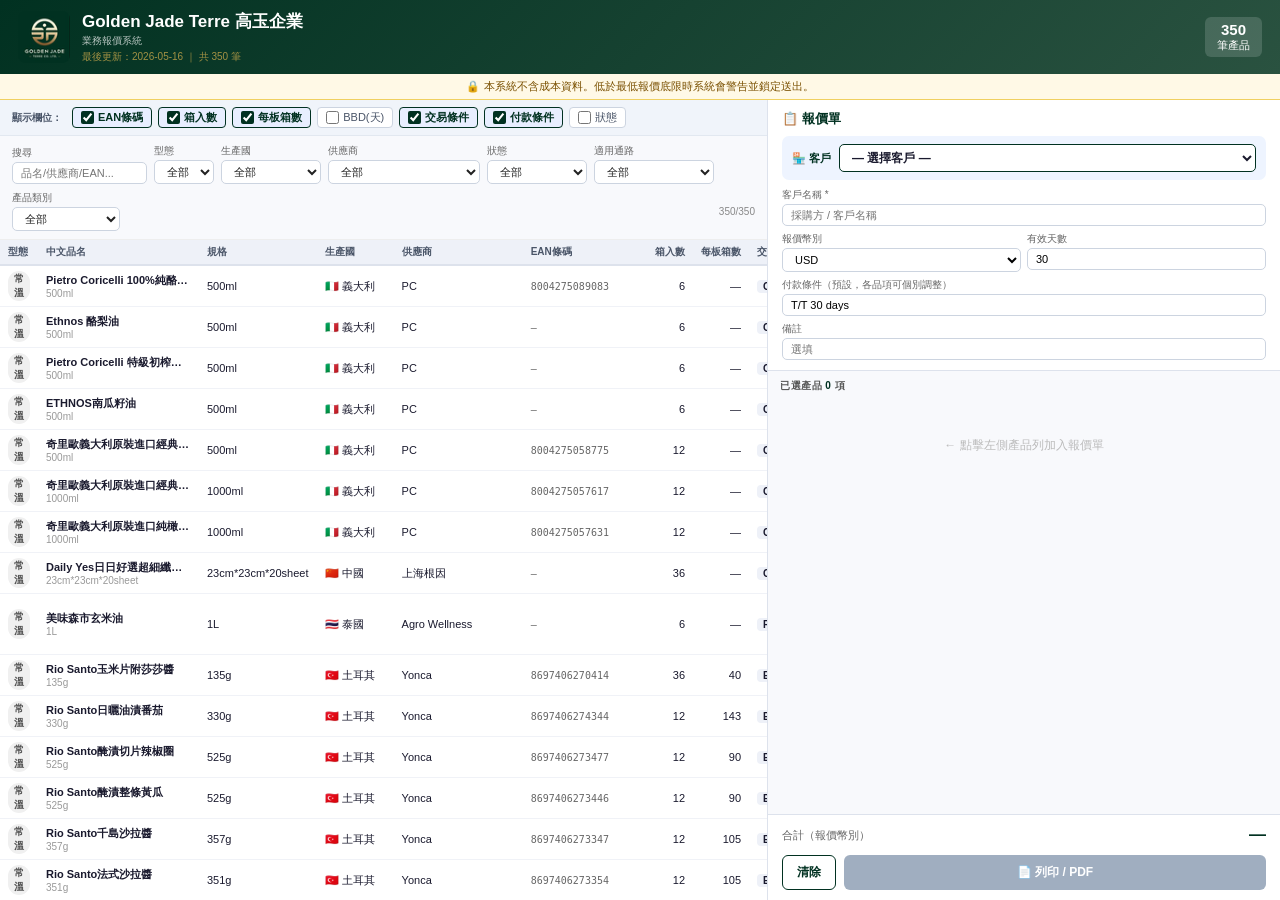
==== commit 84bb650d: "更新" ====
--- a/index.html
+++ b/index.html
@@ -3,35 +3,614 @@
 <head>
 <meta charset="UTF-8">
 <meta name="viewport" content="width=device-width,initial-scale=1">
-<title>高玉企業 — 業務報價系統入口</title>
+<title>高玉企業 — 業務報價系統</title>
 <style>
 *{box-sizing:border-box;margin:0;padding:0}
-body{font-family:-apple-system,BlinkMacSystemFont,"Segoe UI",Arial,sans-serif;background:#F4F6FA;color:#1a1a2e;height:100vh;overflow:hidden}
-.login{min-height:100vh;display:grid;place-items:center;padding:24px;background:linear-gradient(135deg,#013121,#2A5240)}
-.panel{width:min(420px,100%);background:#fff;border-radius:8px;padding:26px 28px;box-shadow:0 18px 50px rgba(0,0,0,.28)}
-.brand{display:flex;align-items:center;gap:14px;margin-bottom:22px}.mark{width:54px;height:54px;border-radius:8px;background:#013121;color:#C9A84C;display:grid;place-items:center;font-weight:800;font-size:22px}
-h1{font-size:22px;color:#013121;line-height:1.2}.sub{font-size:12px;color:#666;margin-top:4px}
-label{display:block;font-size:12px;font-weight:700;color:#013121;margin:14px 0 5px}
-select,input{width:100%;height:42px;border:1.5px solid #cbd5e1;border-radius:6px;padding:0 11px;font-size:15px;background:#fff}
-input:focus,select:focus{outline:2px solid rgba(1,49,33,.2);border-color:#013121}
-.btn{width:100%;height:44px;margin-top:18px;border:0;border-radius:6px;background:#013121;color:#fff;font-size:15px;font-weight:800;cursor:pointer}.btn:hover{background:#2A5240}
-.err{display:none;margin-top:12px;padding:9px 11px;border-radius:6px;background:#FFF1F1;color:#B42318;font-size:12px}.hint{margin-top:14px;font-size:11px;color:#777;line-height:1.7}
-.app{display:none;height:100vh;grid-template-rows:44px 1fr}.top{display:flex;align-items:center;gap:12px;padding:0 14px;background:#013121;color:#fff}.top strong{font-size:14px}.role{font-size:12px;color:rgba(255,255,255,.78)}.spacer{flex:1}.logout{border:1px solid rgba(255,255,255,.35);background:transparent;color:#fff;border-radius:5px;padding:5px 10px;font-size:12px;cursor:pointer}iframe{width:100%;height:100%;border:0;background:#fff}
+body{font-family:-apple-system,BlinkMacSystemFont,"Segoe UI",Arial,sans-serif;font-size:12px;background:#F4F6FA;color:#1a1a2e;height:100vh;display:flex;flex-direction:column;overflow:hidden}
+.hdr{background:linear-gradient(135deg,#013121,#2A5240);color:#fff;padding:10px 18px;display:flex;align-items:center;gap:12px;flex-shrink:0;box-shadow:0 2px 8px rgba(0,0,0,.25)}
+.hdr-logo{font-size:17px;font-weight:700}.hdr-sub{font-size:10px;opacity:.7;margin-top:1px}
+.hdr-badge{margin-left:auto;background:rgba(255,255,255,.15);border-radius:6px;padding:4px 12px;text-align:center;font-size:11px}
+.hdr-badge strong{display:block;font-size:15px;font-weight:700}
+.lockbar{background:#FFF9E6;border-bottom:1px solid #F0D060;color:#7A5000;padding:5px 18px;font-size:11px;text-align:center;flex-shrink:0}
+.main{display:flex;flex:1;overflow:hidden}
+/* LEFT */
+.left{display:flex;flex-direction:column;width:60%;border-right:1px solid #dde2ec;background:#fff;overflow:hidden}
+.col-toggles{padding:7px 12px;background:#F0F4FA;border-bottom:1px solid #e2e8f0;display:flex;gap:6px;flex-wrap:wrap;align-items:center;flex-shrink:0}
+.tgl-lbl{font-size:10px;font-weight:700;color:#4a5568;margin-right:4px;white-space:nowrap}
+.tgl{display:inline-flex;align-items:center;gap:4px;cursor:pointer;font-size:11px;color:#4a5568;padding:2px 8px;border-radius:4px;border:1px solid #ccd4e0;background:#fff;user-select:none}
+.tgl:hover{background:#EEF1F8}.tgl.on{background:#E8EEFF;border-color:#013121;color:#013121;font-weight:700}
+.tgl input{width:13px;height:13px;cursor:pointer;accent-color:#013121}
+.filters{padding:8px 12px;border-bottom:1px solid #eee;display:flex;gap:7px;flex-wrap:wrap;align-items:flex-end;background:#F8F9FC;flex-shrink:0}
+.filters label{font-size:10px;color:#666;display:block;margin-bottom:2px}
+.filters input,.filters select{padding:4px 8px;border:1px solid #ccd4e0;border-radius:5px;font-size:11px;background:#fff;color:#222}
+.filters input{width:135px}
+.f-cnt{font-size:10px;color:#888;align-self:center;margin-left:auto}
+.prod-wrap{flex:1;overflow-y:auto}
+table{width:100%;border-collapse:collapse;font-size:11px}
+th{position:sticky;top:0;background:#EEF1F8;font-size:10px;font-weight:600;color:#4a5568;padding:5px 8px;text-align:left;border-bottom:2px solid #dde2ec;white-space:nowrap;z-index:2}
+td{padding:5px 8px;border-bottom:1px solid #f0f2f7;vertical-align:middle}
+tr.row:hover td{background:#EDF2FF;cursor:pointer}
+tr.row.sel td{background:#D6E8FF!important}
+.b{display:inline-block;padding:1px 6px;border-radius:99px;font-size:10px;font-weight:600}
+.bf{background:#E6F1FB;color:#1a56db}.bn{background:#f0f0f0;color:#555}
+.bpx{background:#EDE7F6;color:#5E35B1}.bml{background:#FFF0E6;color:#CC4400}
+.mp{color:#1a56db;font-weight:600}.mp-na{color:#bbb;font-size:10px}
+/* RIGHT */
+.right{display:flex;flex-direction:column;width:40%;background:#F8F9FC;overflow:hidden}
+.qt-hdr{padding:10px 14px;border-bottom:1px solid #dde2ec;background:#fff;flex-shrink:0}
+.qt-hdr h3{font-size:13px;font-weight:700;color:#013121;margin-bottom:8px}
+/* 客戶區 */
+.cust-bar{background:#EEF4FF;border-radius:7px;padding:8px 10px;margin-bottom:8px}
+.cust-row{display:flex;align-items:center;gap:8px}
+.cust-row label{font-size:11px;font-weight:700;color:#013121;white-space:nowrap}
+.cust-row select{flex:1;padding:5px 8px;border:1.5px solid #013121;border-radius:5px;font-size:12px;background:#fff;color:#1a1a2e;font-weight:600}
+/* 其他客戶輸入區 */
+.other-fields{margin-top:8px;padding-top:8px;border-top:1px dashed #b8ccee;display:none;gap:8px;flex-direction:column}
+.other-fields.show{display:flex}
+.other-fields .row{display:flex;gap:8px;align-items:center}
+.other-fields label{font-size:10px;color:#013121;font-weight:700;white-space:nowrap;width:72px}
+.other-fields input{flex:1;padding:5px 8px;border:1.5px solid #013121;border-radius:5px;font-size:12px;background:#fff}
+.other-fields input:focus{outline:2px solid #013121;outline-offset:1px}
+.other-fields .hint{font-size:10px;color:#888;margin-top:2px}
+/* 美廉社雙選 */
+.pay-choice{background:#fff;border:1.5px solid #013121;border-radius:8px;padding:8px 10px;margin-bottom:8px;display:none}
+.pay-choice label{font-size:11px;font-weight:600;color:#013121;display:block;margin-bottom:6px}
+.pay-choice .opts{display:flex;gap:8px}
+.pay-choice .opt{padding:5px 16px;border:1.5px solid #ccd4e0;border-radius:99px;cursor:pointer;font-size:12px;font-weight:600;background:#fff;transition:all .15s}
+.pay-choice .opt:hover{border-color:#013121;background:#EEF4FF}
+.pay-choice .opt.active{border-color:#013121;background:#013121;color:#fff}
+/* Meta */
+.qt-meta{display:grid;grid-template-columns:1fr 1fr;gap:6px}
+.qt-meta .f label{font-size:10px;color:#666;display:block;margin-bottom:2px}
+.qt-meta .f input,.qt-meta .f select{width:100%;padding:4px 8px;border:1px solid #ccd4e0;border-radius:5px;font-size:11px;background:#fff}
+.span2{grid-column:1/-1}
+/* Body */
+.qt-body{flex:1;overflow-y:auto;padding:8px 12px}
+.qt-bh{font-size:10px;font-weight:700;color:#555;text-transform:uppercase;letter-spacing:.05em;margin-bottom:8px}
+.qi{background:#fff;border:1px solid #dde2ec;border-radius:8px;padding:9px 11px;margin-bottom:7px;position:relative;animation:fi .15s ease}
+.qi.err{border-color:#FC8181;background:#FFF5F5}
+.qi-rm{position:absolute;top:7px;right:9px;background:none;border:none;color:#ccc;cursor:pointer;font-size:15px;line-height:1;padding:2px 4px}
+.qi-rm:hover{color:#E53E3E}
+.qi-name{font-weight:700;font-size:12px;margin-bottom:2px;padding-right:20px}
+.qi-meta{font-size:10px;color:#888;margin-bottom:7px;line-height:1.8}
+.tag{display:inline-block;background:#EEF1F8;border-radius:3px;padding:0 5px;margin-right:3px;color:#555;font-weight:600}
+.tag.pay-tag{background:#E8EEFF;color:#013121;font-weight:700}
+.qi-row{display:flex;gap:6px;align-items:center;flex-wrap:wrap;margin-bottom:4px}
+.qi-row label{font-size:10px;color:#666;white-space:nowrap}
+.qi-row input{padding:4px 7px;border:1px solid #ccd4e0;border-radius:5px;font-size:12px;text-align:right}
+.qi-row select{padding:4px 7px;border:1px solid #ccd4e0;border-radius:5px;font-size:11px;background:#fff}
+.iw{width:75px}.iwp{width:100px}
+.err-inp{border-color:#FC8181!important;background:#FFF5F5!important}
+.qi-cur{font-size:11px;color:#888}
+.qi-floor{font-size:10px;color:#718096;margin-left:auto;white-space:nowrap}
+.qi-err{font-size:10px;color:#E53E3E;margin-top:3px}
+/* Footer */
+.qt-foot{padding:10px 14px;border-top:1px solid #dde2ec;background:#fff;flex-shrink:0}
+.total-row{display:flex;justify-content:space-between;align-items:center;margin-bottom:10px}
+.total-lbl{font-size:11px;color:#666}.total-val{font-size:17px;font-weight:700;color:#013121}
+.btn-row{display:flex;gap:8px}
+.btn{padding:8px 14px;border:none;border-radius:6px;cursor:pointer;font-size:12px;font-weight:600;transition:all .15s}
+.btn-p{background:#013121;color:#fff;flex:1}.btn-p:hover{background:#2A5240}.btn-p:disabled{background:#a0aec0;cursor:not-allowed}
+.btn-o{background:#fff;color:#013121;border:1.5px solid #013121}.btn-o:hover{background:#EEF4FF}
+.empty{text-align:center;padding:36px 20px;color:#bbb;font-size:12px}
+@keyframes fi{from{opacity:0;transform:translateY(-3px)}to{opacity:1;transform:none}}
+@media print{.left,.hdr,.lockbar{display:none!important}.right{width:100%!important;background:#fff!important;height:auto!important}.btn-row,.qi-rm,.cust-bar,.pay-choice{display:none!important}}
 </style>
 </head>
 <body>
-<main class="login" id="login"><section class="panel"><div class="brand"><div class="mark">GJ</div><div><h1>高玉企業</h1><div class="sub">業務報價系統權限入口 ｜ 2026-05-16</div></div></div><label for="account">使用者</label><select id="account"><option value="tina_huang">Tina Huang</option><option value="tina_kao">Tina Kao</option><option value="noah_tseng">Noah Tseng</option></select><label for="pin">PIN</label><input id="pin" type="password" inputmode="text" autocomplete="current-password" placeholder="輸入 PIN"><button class="btn" onclick="login()">登入</button><div class="err" id="err">使用者或 PIN 不正確。</div><div class="hint">Tina Huang / Tina Kao 可使用全部產品；Noah Tseng 僅可使用冷凍食品與非食品（用品）。</div></section></main>
-<section class="app" id="app"><div class="top"><strong>Golden Jade Terre 高玉企業</strong><span class="role" id="roleText"></span><div class="spacer"></div><button class="logout" onclick="logout()">登出</button></div><iframe id="systemFrame" title="高玉業務報價系統"></iframe></section>
+<div class="hdr">
+  <div style="display:flex;align-items:center"><img src="[data-uri]" style="height:52px;width:52px;border-radius:8px;margin-right:12px;flex-shrink:0" alt="Golden Jade Terre"><div><div class="hdr-logo">Golden Jade Terre 高玉企業</div><div class="hdr-sub">業務報價系統</div><div style="font-size:10px;color:#C9A84C;opacity:0.8;margin-top:2px">最後更新：2026-05-16 ｜ 共 350 筆</div></div></div>
+  <div class="hdr-badge"><strong id="pT">—</strong><span> 筆產品</span></div>
+</div>
+<div class="lockbar">🔒 本系統不含成本資料。低於最低報價底限時系統會警告並鎖定送出。</div>
+<div class="main">
+  <!-- LEFT -->
+  <div class="left">
+    <div class="col-toggles">
+      <span class="tgl-lbl">顯示欄位：</span>
+      <label class="tgl on" id="t-ean"><input type="checkbox" checked onchange="togCol('ean',this.checked)"> EAN條碼</label>
+      <label class="tgl on" id="t-cq"><input type="checkbox" checked onchange="togCol('cq',this.checked)"> 箱入數</label>
+      <label class="tgl on" id="t-cp"><input type="checkbox" checked onchange="togCol('cp',this.checked)"> 每板箱數</label>
+      <label class="tgl" id="t-bbd"><input type="checkbox" onchange="togCol('bbd',this.checked)"> BBD(天)</label>
+      <label class="tgl on" id="t-inc"><input type="checkbox" checked onchange="togCol('inc',this.checked)"> 交易條件</label>
+      <label class="tgl on" id="t-pay"><input type="checkbox" checked onchange="togCol('pay',this.checked)"> 付款條件</label>
+      <label class="tgl" id="t-stat"><input type="checkbox" onchange="togCol('stat',this.checked)"> 狀態</label>
+    </div>
+    <div class="filters">
+      <div><label>搜尋</label><input type="text" id="fq" placeholder="品名/供應商/EAN..." oninput="fil()"></div>
+      <div><label>型態</label><select id="ftype" onchange="fil()"><option value="">全部</option><option>常溫</option><option>冷凍</option></select></div>
+      <div><label>生產國</label><select id="fctry" onchange="fil()"><option value="">全部</option></select></div>
+      <div><label>供應商</label><select id="fsup" onchange="fil()"><option value="">全部</option></select></div>
+      <div><label>狀態</label><select id="fst" onchange="fil()"><option value="">全部</option><option>已進口</option><option>郵件新增</option><option>PX Mart提案</option></select></div>
+      <div><label>適用通路</label><select id="fch" onchange="fil()"><option value="">全部</option><option>全通路</option><option>PX Mart</option><option>PX Mart / 全通路</option><option>美廉社 / 全通路</option></select></div>
+      <div><label>產品類別</label><select id="fcat" onchange="fil()"><option value="">全部</option><option>乳製品</option><option>其他食品</option><option>冰淇淋</option><option>冷凍Pizza</option><option>冷凍烘焙</option><option>冷凍蔬果</option><option>冷凍薯類/點心</option><option>即飲茶</option><option>啤酒</option><option>堅果/乾果</option><option>巧克力</option><option>松露製品</option><option>果汁</option><option>果醬</option><option>植物奶</option><option>植物油</option><option>椰子水</option><option>橄欖油</option><option>機能飲料</option><option>氣泡飲料</option><option>沙拉醬</option><option>泡麵</option><option>洋芋片</option><option>海苔</option><option>番茄製品</option><option>節慶糕點</option><option>義大利麵/燉飯</option><option>花草茶</option><option>葡萄酒</option><option>酪梨油</option><option>醃漬品</option><option>醋</option><option>零食</option><option>非食品</option><option>餅乾</option><option>香料</option><option>魚類零食</option></select></div>
+      <span class="f-cnt" id="fcnt"></span>
+    </div>
+    <div class="prod-wrap"><table><thead><tr>
+      <th>型態</th><th>中文品名</th><th>規格</th><th>生產國</th><th>供應商</th>
+      <th id="h-ean">EAN條碼</th>
+      <th id="h-cq" style="text-align:right">箱入數</th>
+      <th id="h-cp" style="text-align:right">每板箱數</th>
+      <th id="h-bbd" style="text-align:right;display:none">BBD(天)</th>
+      <th id="h-inc">交易條件</th>
+      <th id="h-pay">付款條件</th>
+      <th style="text-align:right">最低報價</th>
+      <th>幣別</th>
+      <th id="h-stat" style="display:none">狀態</th>
+    </tr></thead><tbody id="pb"></tbody></table></div>
+  </div>
+
+  <!-- RIGHT -->
+  <div class="right">
+    <div class="qt-hdr">
+      <h3>📋 報價單</h3>
+
+      <!-- 客戶選擇區 -->
+      <div class="cust-bar">
+        <div class="cust-row">
+          <label>🏪 客戶</label>
+          <select id="custSel" onchange="selCust(this.value)">
+            <option value="">— 選擇客戶 —</option>
+            <option value="星巴克">⭐ 星巴克</option>
+            <option value="家福 (Carrefour)">🛒 家福 (Carrefour)</option>
+            <option value="台灣生活良好">🌿 台灣生活良好</option>
+            <option value="美廉社">🏪 美廉社</option>
+            <option value="東森">📺 東森</option>
+            <option value="桂冠">🍃 桂冠</option>
+            <option value="__other__">✏️ 其他（手動輸入）</option>
+          </select>
+        </div>
+
+        <!-- 其他：手動輸入欄 -->
+        <div class="other-fields" id="otherFields">
+          <div class="row">
+            <label>客戶名稱</label>
+            <input type="text" id="otherName" placeholder="輸入客戶 / 採購方名稱" oninput="syncOtherName()">
+          </div>
+          <div class="row">
+            <label>付款條件</label>
+            <input type="text" id="otherPay" placeholder="例：月結45天、BL30天、T/T 60 days…" oninput="syncOtherPay()">
+          </div>
+          <div class="hint">輸入後會自動同步至下方欄位及所有品項</div>
+        </div>
+      </div>
+
+      <!-- TWD 模式提示 -->
+      <div id="curModeBar" style="display:none;margin-top:6px;background:#E6F1FB;border:1px solid #2C4770;border-radius:6px;padding:6px 10px;font-size:11px;color:#185FA5">
+        <b>🇹🇼 台幣報價模式</b>：此客戶以 <b>TWD</b> 報價。
+        各品項交易條件與成本一致（唯讀）。Europastry/Feast 已計算台幣底限（🔒），其他品項底限為外幣參考，請自行換算。
+      </div>
+
+      <!-- 美廉社雙選 -->
+      <div class="pay-choice" id="payChoice">
+        <label>美廉社 — 選擇付款條件：</label>
+        <div class="opts">
+          <div class="opt active" onclick="pickPay('BL 60天',this)">BL 60天</div>
+          <div class="opt" onclick="pickPay('BL 45天',this)">BL 45天</div>
+        </div>
+      </div>
+
+      <div class="qt-meta">
+        <div class="f span2">
+          <label>客戶名稱 *</label>
+          <input type="text" id="cl" placeholder="採購方 / 客戶名稱">
+        </div>
+        <div class="f">
+          <label>報價幣別</label>
+          <select id="qcur" onchange="renTotal()">
+            <option>USD</option><option>EUR</option><option>Euro</option><option>TWD</option>
+          </select>
+        </div>
+        <div class="f">
+          <label>有效天數</label>
+          <input type="number" id="qdays" value="30" min="1">
+        </div>
+        <div class="f span2">
+          <label>付款條件（預設，各品項可個別調整）</label>
+          <input type="text" id="qpay" value="T/T 30 days">
+        </div>
+        <div class="f span2">
+          <label>備註</label>
+          <input type="text" id="qnotes" placeholder="選填">
+        </div>
+      </div>
+    </div>
+
+    <div class="qt-body">
+      <div class="qt-bh">已選產品 <span id="qcnt" style="color:#013121">0</span> 項</div>
+      <div id="ql"><div class="empty">← 點擊左側產品列加入報價單</div></div>
+    </div>
+
+    <div class="qt-foot">
+      <div class="total-row">
+        <span class="total-lbl">合計（報價幣別）</span>
+        <span class="total-val" id="qt">—</span>
+      </div>
+      <div class="btn-row">
+        <button class="btn btn-o" onclick="clrAll()">清除</button>
+        <button class="btn btn-p" id="pBtn" onclick="printQ()" disabled>📄 列印 / PDF</button>
+      </div>
+    </div>
+  </div>
+</div>
+
 <script>
-const ACCOUNTS={
-  tina_huang:{name:'Tina Huang',pin:'tina2026',file:'0516_高玉業務報價系統.html',scope:'全部產品'},
-  tina_kao:{name:'Tina Kao',pin:'kao2026',file:'0516_高玉業務報價系統.html',scope:'全部產品'},
-  noah_tseng:{name:'Noah Tseng',pin:'noah2026',file:'0516_高玉業務報價系統_NoahTseng.html',scope:'冷凍食品與非食品（用品）'}
-};
-function openSystem(accountKey){const account=ACCOUNTS[accountKey];if(!account)return;document.getElementById('login').style.display='none';document.getElementById('app').style.display='grid';document.getElementById('roleText').textContent=account.name+' ｜ '+account.scope;document.getElementById('systemFrame').src=account.file;sessionStorage.setItem('goldenJadeUser',accountKey);}
-function login(){const key=document.getElementById('account').value;const pin=document.getElementById('pin').value;const account=ACCOUNTS[key];if(!account||account.pin!==pin){document.getElementById('err').style.display='block';return;}document.getElementById('err').style.display='none';openSystem(key);}
-function logout(){sessionStorage.removeItem('goldenJadeUser');document.getElementById('systemFrame').src='about:blank';document.getElementById('app').style.display='none';document.getElementById('login').style.display='grid';document.getElementById('pin').value='';}
-document.getElementById('pin').addEventListener('keydown',e=>{if(e.key==='Enter')login();});const saved=sessionStorage.getItem('goldenJadeUser');if(saved&&ACCOUNTS[saved])openSystem(saved);
+const D=[["SP100001","常溫","Pietro Coricelli 100%純酪梨油","PC Refinded Avocado Oil","500ml","8004275089083",6,0,720,"義大利","Euro","CIF","PC","收佣金","TDS清帳",4.89,"已進口","全通路","","酪梨油",0],["SP100001","常溫","Ethnos 酪梨油","Ethnos Avocado Oil","500ml","",6,0,720,"義大利","Euro","CIF","PC","收佣金","TDS清帳",7.2,"已進口","全通路","","酪梨油",0],["SP100001","常溫","Pietro Coricelli 特級初榨橄欖油","PC EVOO","500ml","",6,0,720,"義大利","Euro","CIF","PC","收佣金","TDS清帳",4.82,"已進口","全通路","","橄欖油",0],["SP100001","常溫","ETHNOS南瓜籽油","Pumpkin Oil","500ml","",6,0,720,"義大利","Euro","CIF","PC","收佣金","TDS清帳",3.9,"已進口","全通路","","植物油",0],["SP100001","常溫","奇里歐義大利原裝進口經典頂級橄欖油","CIRIO Extra virgin olibe oil- classico","500ml","8004275058775",12,0,720,"義大利","Euro","CIF","PC","收佣金","TDS清帳",1.73,"已進口","全通路","","橄欖油",0],["SP100001","常溫","奇里歐義大利原裝進口經典頂級橄欖油","CIRIO Extra virgin olive oil- classico","1000ml","8004275057617",12,0,720,"義大利","Euro","CIF","PC","收佣金","TDS清帳",8.21,"已進口","全通路","","橄欖油",0],["SP100001","常溫","奇里歐義大利原裝進口純橄欖油","CIRIO Olive oil gentle recipes","1000ml","8004275057631",12,0,720,"義大利","Euro","CIF","PC","收佣金","TDS清帳",6.15,"已進口","全通路","","橄欖油",0],["SP300001","常溫","Daily Yes日日好選超細纖維拋棄式抹布","Daily Yes Microfiber cloth23*23cm*20count","23cm*23cm*20sheet","",36,0,720,"中國","RMB","CIF","上海根因","收佣金","TDS清帳",9.0,"已進口","全通路","","非食品",0],["SP100003","常溫","美味森市玄米油","Rice Bran Oil","1L","",6,0,720,"泰國","USD","FOB","Agro Wellness","買進","訂金50%, BL 14天50%",21.36,"已進口","全通路","","植物油",0],["SP100004","常溫","Rio Santo玉米片附莎莎醬","Deep'n More Taco chips and Mexican Salsa sauce","135g","8697406270414",36,40,360,"土耳其","EUR","EXW","Yonca","收佣金","TDS清帳",1.15,"已進口","美廉社 / 全通路","","番茄相關",0],["SP100004","常溫","Rio Santo日曬油漬番茄","Sun Dried Tomatoes in Oil","330g","8697406274344",12,143,1080,"土耳其","EUR","EXW","Yonca","收佣金","TDS清帳",1.51,"已進口","美廉社 / 全通路","","番茄相關",0],["SP100004","常溫","Rio Santo醃漬切片辣椒圈","Jalapenos Sliced","525g","8697406273477",12,90,1080,"土耳其","EUR","EXW","Yonca","收佣金","TDS清帳",1.06,"已進口","美廉社 / 全通路","","番茄相關",0],["SP100004","常溫","Rio Santo醃漬整條黃瓜","Dill Pickles","525g","8697406273446",12,90,1080,"土耳其","EUR","EXW","Yonca","收佣金","TDS清帳",1.06,"已進口","美廉社 / 全通路","","番茄相關",0],["SP100004","常溫","Rio Santo千島沙拉醬","Thousand Island Salad Dressing","357g","8697406273347",12,105,360,"土耳其","EUR","EXW","Yonca","收佣金","TDS清帳",1.1,"已進口","美廉社 / 全通路","","番茄相關",0],["SP100004","常溫","Rio Santo法式沙拉醬","French Salad Dressing","351g","8697406273354",12,105,360,"土耳其","EUR","EXW","Yonca","收佣金","TDS清帳",1.1,"已進口","美廉社 / 全通路","","番茄相關",0],["SP100004","常溫","Rio Santo凱薩沙拉醬","Caeser Salad Dressing","340g","8697406273378",12,105,360,"土耳其","EUR","EXW","Yonca","收佣金","TDS清帳",1.1,"已進口","美廉社 / 全通路","","番茄相關",0],["SP100004","常溫","Rio Santo披薩料理醬","Pizza Sauce","350g","8697406272005",12,143,900,"土耳其","EUR","EXW","Yonca","收佣金","TDS清帳",0.93,"已進口","美廉社 / 全通路","","番茄相關",0],["SP100004","常溫","Rio Santo義大利番茄辣紅麵醬","Pasta Sauce Arabiatta","340g","8697406273101",12,143,900,"土耳其","EUR","EXW","Yonca","收佣金","TDS清帳",0.93,"已進口","美廉社 / 全通路","","番茄相關",0],["SP100004","常溫","Rio Santo義大利番茄羅勒麵醬","Pasta Sauce Basilico","340g","8697406273125",12,143,900,"土耳其","EUR","EXW","Yonca","收佣金","TDS清帳",0.93,"已進口","美廉社 / 全通路","","番茄相關",0],["SP100004","常溫","Rio Santo義大利番茄麵醬","Pasta Sauce Marinara","340g","8697406273118",12,143,900,"土耳其","EUR","EXW","Yonca","收佣金","TDS清帳",0.93,"已進口","美廉社 / 全通路","","番茄相關",0],["SP100004","常溫","Rio Santo果肉番茄泥","Passata","700g","8697406274702",6,144,900,"土耳其","EUR","EXW","Yonca","收佣金","TDS清帳",1.01,"已進口","美廉社 / 全通路","","番茄相關",0],["SP100004","常溫","Rio Santo果粒番茄泥","Rustica (Crushed Tomato)","700g","8697406274726",6,144,900,"土耳其","EUR","EXW","Yonca","收佣金","TDS清帳",1.01,"已進口","美廉社 / 全通路","","番茄相關",0],["SP100004","常溫","大拇指芥花油1L","Yonca Canola oil","1L","8004275058775",15,0,720,"土耳其","USD","CIF","Yonca","收佣金","TDS清帳",1.73,"已進口","美廉社 / 全通路","","植物油",0],["SP100004","常溫","大拇指芥花油5L","Yonca Canola oil","5L","8004275057617",4,0,720,"土耳其","USD","CIF","Yonca","收佣金","TDS清帳",8.21,"已進口","美廉社 / 全通路","","植物油",0],["SP100004","常溫","大拇指葵花油1L","Yonca Sunflower oil","1L","8004275058775",15,0,720,"土耳其","USD","CIF","Yonca","收佣金","TDS清帳",1.73,"已進口","美廉社 / 全通路","","植物油",0],["SP100004","常溫","大拇指葵花油5L","Yonca Sunflower oil","5L","8004275057617",4,0,720,"土耳其","USD","CIF","Yonca","收佣金","TDS清帳",8.21,"已進口","美廉社 / 全通路","","植物油",0],["SP100004","常溫","Yonca葵花油１Ｌ","Sunflower Oil","1L","8691321421463",12,84,720,"土耳其","USD","CIF","Yonca","收佣金","TDS清帳",1.73,"已進口","美廉社 / 全通路","","植物油",0],["SP100004","常溫","美廉自有品牌芥花油１Ｌ","Canola Oil","1L","8691321421487",12,84,720,"土耳其","USD","CIF","Yonca","收佣金","TDS清帳",1.94,"已進口","美廉社 / 全通路","","植物油",0],["SP100004","常溫","Rio Santo葵花油１公升","葵花油Sunflower Oil","1L","8691321100108",12,84,720,"土耳其","USD","CIF","Yonca","收佣金","TDS清帳",1.73,"已進口","美廉社 / 全通路","","植物油",0],["SP100004","常溫","Rio Santo葵花油５公升","葵花油Sunflower Oil","5L","8691321100504",4,84,720,"土耳其","USD","CIF","Yonca","收佣金","TDS清帳",7.8,"已進口","美廉社 / 全通路","","植物油",0],["SP100004","常溫","Rio Santo芥花油１公升","芥花油Canola Oil","1L","8691321415400",12,84,720,"土耳其","USD","CIF","Yonca","收佣金","TDS清帳",1.85,"已進口","美廉社 / 全通路","","植物油",0],["SP100004","常溫","Rio Santo芥花油５公升","芥花油Canola Oil","5L","8691321415431",4,84,720,"土耳其","USD","CIF","Yonca","收佣金","TDS清帳",8.4,"已進口","美廉社 / 全通路","","植物油",0],["SP100006","常溫","Checkers 迷你碎粒杏仁可可製品","Checkers Stand Pouch Mini Chunky Almond 60g (compound)","60g","9555540038286",48,0,540,"馬來西亞","USD","CIF","Francestle","買進","訂金30%, BL 70%",0.58,"已進口","美廉社 / 全通路","","巧克力",0],["SP100006","常溫","Checkers迷你碎粒綜合可可製品","Checkers Stand Pouch Mini Chunky Assorment 60g (compound)","60g","9555540038279",48,0,540,"馬來西亞","USD","CIF","Francestle","買進","訂金30%, BL 70%",0.58,"已進口","美廉社 / 全通路","","巧克力",0],["SP100006","常溫","Auston海鹽可可製品","Auston Slim Seasalt Dark 60g","60g","9551021090712",36,0,540,"馬來西亞","USD","CIF","Francestle","買進","訂金30%, BL 70%",1.5,"已進口","美廉社 / 全通路","","巧克力",0],["SP100006","常溫","Auston 75%黑巧克力","Auston Slim 75% Dark 60g","60g","9551021090682",36,0,540,"馬來西亞","USD","CIF","Francestle","買進","訂金30%, BL 70%",1.62,"已進口","美廉社 / 全通路","","巧克力",0],["SP100006","常溫","Auston 85%黑巧克力","Auston Slim 85% Dark 60g","60g","9551021090699",36,0,540,"馬來西亞","USD","CIF","Francestle","買進","訂金30%, BL 70%",1.74,"已進口","美廉社 / 全通路","","巧克力",0],["SP100006","常溫","Auston 99%黑巧克力","Auston Slim 99% Dark 60g","60g","9551021090705",36,0,540,"馬來西亞","USD","CIF","Francestle","買進","訂金30%, BL 70%",1.86,"已進口","美廉社 / 全通路","","巧克力",0],["SP100006","常溫","Auston 提拉米蘇牛奶可可製品","Auston Cube Tiramisu Milk 65g","65g","9551021090736",30,0,540,"馬來西亞","USD","CIF","Francestle","買進","訂金30%, BL 70%",1.44,"已進口","美廉社 / 全通路","","巧克力",0],["SP100006","常溫","Auston 提拉米蘇黑可可製品","Auston Cube Tiramisu Dark 65g","65g","9551021090620",30,0,540,"馬來西亞","USD","CIF","Francestle","買進","訂金30%, BL 70%",1.44,"已進口","美廉社 / 全通路","","巧克力",0],["SP100010","常溫","義大利CRIK CROK原味洋芋片","CRIK CROK PLUS ORIGINAL","100g","8002085001257",15,0,360,"義大利","Euro","CIF","CRIKCROK","收佣金","TDS清帳",1.17,"已進口","PX Mart / 全通路","","洋芋片",0],["SP100010","常溫","義大利CRIK CROK紅椒微辣洋芋片","CRIK CROK PLUS PAPRIKA","100g","8002085001264",15,0,360,"義大利","Euro","CIF","CRIKCROK","收佣金","TDS清帳",1.17,"已進口","PX Mart / 全通路","","洋芋片",0],["SP100010","常溫","義大利CRIK CROK燒烤風味洋芋片","CRIK CROK PLUS BARBECUE","100g","8002085001899",15,0,360,"義大利","Euro","CIF","CRIKCROK","收佣金","TDS清帳",1.17,"已進口","PX Mart / 全通路","","洋芋片",0],["SP100010","常溫","CRIK CROK酸奶洋蔥風味洋芋片","CRIK CROK PLUS SOUR CREAM & ONION","100g","8002085001776",15,0,360,"義大利","Euro","CIF","CRIKCROK","收佣金","TDS清帳",1.17,"已進口","PX Mart / 全通路","","洋芋片",0],["SP100010","常溫","義大利CRIK CROK番茄醬風味洋芋片","CRIK CROK PLUS KETCHUP","100g","8002085001301",15,0,360,"義大利","Euro","CIF","CRIKCROK","收佣金","TDS清帳",1.17,"已進口","PX Mart / 全通路","","洋芋片",0],["SP100010","常溫","CRIK CROK墨西哥辣椒風味洋芋片","CRIK CROK PLUS JALAPENO","100g","8002085001318",15,0,360,"義大利","Euro","CIF","CRIKCROK","收佣金","TDS清帳",1.17,"已進口","PX Mart / 全通路","","洋芋片",0],["SP100007","常溫","Valnerina Tartufi松露抹醬90g","Truffle sauce 5%","90g","8053629686591",12,0,720,"義大利","Euro","CIF","VALNERINA TARTUFI","收佣金","TDS清帳",2.2,"已進口","PX Mart / 全通路","","松露製品",0],["SP100007","常溫","Valnerina Tartufi松露醬90g","Black truffle patè 5%","90g","8053629685433",12,0,720,"義大利","Euro","CIF","VALNERINA TARTUFI","收佣金","TDS清帳",2.51,"已進口","PX Mart / 全通路","","松露製品",0],["SP100007","常溫","Valnerina Tartufi松露抹醬180g","Truffle sauce 5%","180g","8053629686508",12,0,720,"義大利","Euro","CIF","VALNERINA TARTUFI","收佣金","TDS清帳",3.2385,"已進口","PX Mart / 全通路","","松露製品",0],["SP100007","常溫","Valnerina Tartufi松露醬180g","Black truffle patè 5%","180g","8053629685402",12,0,720,"義大利","Euro","CIF","VALNERINA TARTUFI","收佣金","TDS清帳",3.6125,"已進口","PX Mart / 全通路","","松露製品",0],["SP100007","常溫","黑松露風味橄欖油","Black truffle flavoured olive oil 100ml","100ml","8053629685532",12,0,720,"義大利","Euro","CIF","VALNERINA TARTUFI","收佣金","TDS清帳",3.2215,"已進口","PX Mart / 全通路","","松露製品",0],["SP100007","常溫","白松露風味橄欖油","White truffle flavoured olive oil 100ml","100ml","8053629685563",12,0,720,"義大利","Euro","CIF","VALNERINA TARTUFI","收佣金","TDS清帳",3.2215,"已進口","PX Mart / 全通路","","松露製品",0],["SP100007","常溫","黑松露沙拉醬","Truffle sauce sqeezy200g","200g","8053629680148",12,0,720,"義大利","Euro","CIF","VALNERINA TARTUFI","收佣金","TDS清帳",3.6805,"已進口","PX Mart / 全通路","","松露製品",0],["SP100007","常溫","松露鹽","Truffle salt 100g","100g","8053629682210",12,0,720,"義大利","Euro","CIF","VALNERINA TARTUFI","收佣金","TDS清帳",3.8675,"已進口","PX Mart / 全通路","","松露製品",0],["SP100010","常溫","義大利Apicoltura草莓果醬330g","50% Strawberry extra jam","330g","8002762606737",6,0,720,"義大利","Euro","CIF","Apicoltura Casentinese","收佣金","TDS清帳",2.3,"已進口","PX Mart / 全通路","","果醬",0],["SP100010","常溫","義大利Apicoltura杏桃果醬330g","50% Apricot extra jam","330g","8002762606744",6,0,720,"義大利","Euro","CIF","Apicoltura Casentinese","收佣金","TDS清帳",2.3,"已進口","PX Mart / 全通路","","果醬",0],["SP100010","常溫","義大利Apicoltura綜合莓果醬330g","50% Mixed berries extra jam","330g","8002762606751",6,0,720,"義大利","Euro","CIF","Apicoltura Casentinese","收佣金","TDS清帳",2.3,"已進口","PX Mart / 全通路","","果醬",0],["SP100010","常溫","義大利Apicoltura桃子果醬330g","50% Peach extra jam","330g","8002762606768",6,0,720,"義大利","Euro","CIF","Apicoltura Casentinese","收佣金","TDS清帳",2.3,"已進口","PX Mart / 全通路","","果醬",0],["SP100010","常溫","義大利Apicoltura橘子果醬330g","50% Orange marmalade","330g","8002762606775",6,0,720,"義大利","Euro","CIF","Apicoltura Casentinese","收佣金","TDS清帳",2.3,"已進口","PX Mart / 全通路","","果醬",0],["SP100008","常溫","義大利LA MOLE經典脆餅-原味","SFORNATINI WITH OLIVE OIL","125g","8008685001079",18,0,720,"義大利","Euro","CIF","LA MOLE","收佣金","TDS清帳",0.69,"已進口","PX Mart / 全通路","","義大利餅乾",0],["SP100008","常溫","義大利LA MOLE經典脆餅-迷迭香味","SFORNATINI WITH ROSEMARY AND OLIVE OIL","125g","8008685000164",18,0,720,"義大利","Euro","CIF","LA MOLE","收佣金","TDS清帳",0.69,"已進口","PX Mart / 全通路","","義大利餅乾",0],["SP100008","常溫","義大利LA MOLE經典佛卡夏餅乾","IT'S FOCACCIA WITH EXTRA VERGIN OLIVE OIL","100g","8008685003523",8,0,720,"義大利","Euro","CIF","LA MOLE","收佣金","TDS清帳",1.56,"已進口","PX Mart / 全通路","","義大利餅乾",0],["SP100008","常溫","佛卡夏餅乾－蒜香羅勒風味","IT'S FOCACCIA GARLIC & BASILI","100g","8008685003530",8,0,720,"義大利","Euro","CIF","LA MOLE","收佣金","TDS清帳",1.56,"已進口","PX Mart / 全通路","","義大利餅乾",0],["SP100008","常溫","佛卡夏餅乾－迷迭香風味","IT'S FOCACCIA ROSMARY","100g","8008685003509",8,0,720,"義大利","Euro","CIF","LA MOLE","收佣金","TDS清帳",1.56,"已進口","PX Mart / 全通路","","義大利餅乾",0],["SP100008","常溫","義大利LA MOLE脆麵包棒-原味","PANRUSTICI OLIVE OIL","100g","8008685000652",12,0,720,"義大利","Euro","CIF","LA MOLE","收佣金","TDS清帳",1.0,"已進口","PX Mart / 全通路","","義大利餅乾",0],["SP100010","常溫","Montosco羅勒香料罐","Basil leaves","14g","8006614621442",6,0,720,"義大利","Euro","CIF","MONTOSCO","收佣金","TDS清帳",1.32,"已進口","PX Mart / 全通路","1板 (900箱 / 5,400入)","香料",0],["SP100010","常溫","Montosco薄荷香料罐","Mint leaves","13g","8006614648760",6,0,720,"義大利","Euro","CIF","MONTOSCO","收佣金","TDS清帳",1.32,"已進口","PX Mart / 全通路","","香料",0],["SP100010","常溫","Montosco月桂葉香料罐","Laurel crushed","15g","8006614648692",6,0,720,"義大利","Euro","CIF","MONTOSCO","收佣金","TDS清帳",1.59,"已進口","PX Mart / 全通路","","香料",0],["SP100010","常溫","百里香香料","Thyme leaves","17g","8006614621602",6,0,720,"義大利","Euro","CIF","MONTOSCO","收佣金","TDS清帳",1.93,"已進口","PX Mart / 全通路","","香料",0],["SP100010","常溫","AGRESTE義大利巴薩米克醋","Balsamic Vinegar of Modena 250ml","15g","8006614648692",6,0,720,"義大利","Euro","CIF","AntichiColli","收佣金","TDS清帳",1.59,"已進口","PX Mart / 全通路","","醋",0],["SP100010","常溫","AGRESTE義大利巴薩米克醋膏","Glaze with Balsamic Vinegar of Modena 250ml","17g","8006614621602",6,0,720,"義大利","Euro","CIF","AntichiColli","收佣金","TDS清帳",1.93,"已進口","PX Mart / 全通路","","醋",0],["SP100010","常溫","Dogadan洋甘菊花草茶1.4g*20入","Dogadan Camomile Herbal Tea","1.4g*20","8699580000306",12,0,720,"土耳其","Euro","CIF","Dogadan","收佣金","TDS清帳",1.35,"已進口","PX Mart / 全通路","","花草茶",0],["SP100010","常溫","Dogadan薄荷花草茶1.3g*20入","Dogadan Mint Herbal Tea","1.3g*20","8699580000207",12,0,720,"土耳其","Euro","CIF","Dogadan","收佣金","TDS清帳",1.35,"已進口","PX Mart / 全通路","","花草茶",0],["SP100010","常溫","Dogadan薄荷檸檬花草茶1.7g*20入","Dogadan Mint Lemon Herbal Tea","1.7g*20","8699580000214",12,0,720,"土耳其","Euro","CIF","Dogadan","收佣金","TDS清帳",1.35,"已進口","PX Mart / 全通路","","花草茶",0],["SP100010","常溫","Dogadan茉莉綠茶1.7g*20入","Dogadan Green Tea with Jasmine","1.7g*20","8699580001761",12,0,720,"土耳其","Euro","CIF","Dogadan","收佣金","TDS清帳",1.35,"已進口","PX Mart / 全通路","","花草茶",0],["SP100010","常溫","Dogadan巴西莓鳳梨綠茶1.7g*20入","Dogadan Acai Green Tea with Pineapple","1.7g*20","8699432215261",12,0,720,"土耳其","Euro","CIF","Dogadan","收佣金","TDS清帳",1.35,"已進口","PX Mart / 全通路","","花草茶",0],["SP100010","常溫","Dogadan蘋果茶1.95g*20入","Dogadan Apple Tea","1.95g*20","8699580000115",12,0,720,"土耳其","Euro","CIF","Dogadan","收佣金","TDS清帳",1.35,"已進口","PX Mart / 全通路","","花草茶",0],["SP100010","常溫","Dogadan玫瑰果茶2.4g*20入","Dogadan Rosehip Tea","2.4g*20","8699580000054",12,0,720,"土耳其","Euro","CIF","Dogadan","收佣金","TDS清帳",1.35,"已進口","PX Mart / 全通路","","花草茶",0],["SP100010","常溫","Dogadan檸檬茶2g*20入","Dogadan Lemon Tea","2g*20","8699580000146",12,0,720,"土耳其","Euro","CIF","Dogadan","收佣金","TDS清帳",1.35,"已進口","PX Mart / 全通路","","花草茶",0],["SP100010","常溫","Dogadan秘密花園紅茶2g*25入","Dogadan Nature Secret Garden  Tea Bag","2g*25","8699580003215",12,0,720,"土耳其","Euro","CIF","Dogadan","收佣金","TDS清帳",1.22,"已進口","PX Mart / 全通路","","花草茶",0],["SP100010","常溫","Dogadan伯爵茶2g*25入","Dogadan Earl Gray Tea Bag","2g*25","8699580003833",12,0,720,"土耳其","Euro","CIF","Dogadan","收佣金","TDS清帳",1.22,"已進口","PX Mart / 全通路","","花草茶",0],["SP100010","常溫","Dogadan傳統黑海經典紅茶2g*25入","Dogadan Traditional Black Sea Tea Bag","2g*25","8699432200861",12,0,720,"土耳其","Euro","CIF","Dogadan","收佣金","TDS清帳",1.22,"已進口","PX Mart / 全通路","","花草茶",0],["SP100009","常溫","義大利卡納加金標紅葡萄酒","Canaja Gold Rosso Verona IGT","750ml","8032825452025",6,0,720,"義大利","Euro","EXW","VERGA","收佣金","TDS清帳",5.71,"已進口","PX Mart / 全通路","","葡萄酒",0],["SP100009","常溫","義大利1895托斯卡尼紅葡萄酒","1895 Rosso Toscana IGT","750ml","8000128150016",6,80,720,"義大利","Euro","EXW","VERGA","收佣金","TDS清帳",5.16,"已進口","PX Mart / 全通路","","葡萄酒",0],["SP100009","常溫","義大利1895阿布魯佐大區紅酒","1895 Montepulciano D’Abruzzo Doc","750ml","8000128150009",6,80,720,"義大利","Euro","EXW","VERGA","收佣金","TDS清帳",4.89,"已進口","PX Mart / 全通路","","葡萄酒",0],["SP100009","常溫","1895 Primitivo di Manduria DOC","1895 Primitivo di Manduria DOC","750ml","8000128150023",6,80,720,"義大利","Euro","EXW","VERGA","收佣金","TDS清帳",5.95,"已進口","PX Mart / 全通路","","葡萄酒",0],["SP100009","常溫","1895 Borolo DOCG","1895 Borolo DOCG","750ml","8000128150030",6,140,720,"義大利","Euro","EXW","VERGA","收佣金","TDS清帳",11.56,"已進口","PX Mart / 全通路","","葡萄酒",0],["SP100009","常溫","義大利托斯卡尼巴斯Governo紅酒","I Balzi Governo Rosso Toscano IGT","750ml","8000128164211",6,0,720,"義大利","Euro","EXW","VERGA","收佣金","TDS清帳",3.0,"已進口","PX Mart / 全通路","","葡萄酒",0],["SP100009","常溫","義大利普利亞安特萊紅酒","Antale Rosso Puglia Passito IGT Eur","750ml","8000128164457",6,0,720,"義大利","Euro","EXW","VERGA","收佣金","TDS清帳",3.0,"已進口","PX Mart / 全通路","","葡萄酒",0],["SP100009","常溫","義大利柏樹丘紅葡萄酒","Colle Dei Cipressi Montepulciano D’Abruzzo Doc","750ml","8000128051108",6,0,720,"義大利","Euro","EXW","VERGA","收佣金","TDS清帳",0,"已進口","PX Mart / 全通路","","葡萄酒",0],["SP100009","常溫","Pinot Grigio Delle Venezie DOC","Pinot Grigio Delle Venezie DOC","750ml","8000128035139",6,100,720,"義大利","Euro","EXW","VERGA","收佣金","TDS清帳",1.95,"已進口","PX Mart / 全通路","","葡萄酒",0],["SP100009","常溫","Rosso Toscana IGT","Rosso Toscana IGT","750ml","8000128164242",6,84,720,"義大利","Euro","EXW","VERGA","收佣金","TDS清帳",3.5,"已進口","PX Mart / 全通路","","葡萄酒",0],["SP100010","常溫","義大利拉齊奧和風粉紅酒","Zefiro IGT Lazio Aleatico","750ml","8059602130006",6,0,720,"義大利","Euro","EXW","Terre","收佣金","TDS清帳",2.27,"已進口","PX Mart / 全通路","","葡萄酒",0],["SP100010","常溫","red","Borgaio Chianti Classico Riserva DOCG","750ml","8032745750409",6,100,720,"義大利","Euro","EXW","Castle","收佣金","TDS清帳",9.2,"已進口","PX Mart / 全通路","","葡萄酒",0],["SP100010","常溫","red","Borgaio Chianti Classico DOCG","750ml","8032745750690",6,100,720,"義大利","Euro","EXW","Castle","收佣金","TDS清帳",6.78,"已進口","PX Mart / 全通路","","葡萄酒",0],["SP100010","常溫","rose","Borgaio Rosato IGT Toscana ROSATO","750ml","8032745750904",6,100,720,"義大利","Euro","EXW","Castle","收佣金","TDS清帳",5.522,"已進口","PX Mart / 全通路","","葡萄酒",0],["SP100010","常溫","sparkling","Spumante Colto alle Bolle Toscana","750ml","8032745750355",6,80,720,"義大利","Euro","EXW","Castle","收佣金","TDS清帳",6.974,"已進口","PX Mart / 全通路","","葡萄酒",0],["SP100010","常溫","Muliano Bianco 開心果餅乾","Muliano Bianco Baiocchi Pistachio","168g","8076809581318",9,0,270,"義大利","Euro","CIF","MB","收佣金","TDS清帳",2.9051,"已進口","PX Mart / 全通路","","葡萄酒",0],["—","常溫","Mayasi 調味腰果-鹹焦糖風味","Mayasi Cashew- Salted Caramel","100g","8990019000141",30,56,360,"印尼","USD","CIF","PT Managhora","買進","訂金30%, BL 70%",1.65,"已進口","全通路","","調味腰果",0],["—","常溫","Mayasi 調味腰果-玉米風味","Mayasi Cashew- Corn","100g","8990019000134",30,56,360,"印尼","USD","CIF","PT Managhora","買進","訂金30%, BL 70%",1.65,"已進口","全通路","","調味腰果",0],["—","常溫","Mayasi 調味腰果-蜂蜜奶油風味","Mayasi Cashew- Honey Butter","100g","8990019000158",30,56,360,"印尼","USD","CIF","PT Managhora","買進","訂金30%, BL 70%",1.65,"已進口","全通路","","調味腰果",0],["—","常溫","捲心薄餅-巧克力風味 85g","Chocolate Crispy Crepes","85g","4710970827403",24,119,360,"印尼","USD","CIF","PT Managhora","買進","訂金30%, BL 70%",0.55,"已進口","全通路","","餅乾",0],["—","常溫","捲心薄餅-草莓風味 85g","Strawberry Crispy Crepes","85g","4710970827410",24,119,360,"印尼","USD","CIF","PT Managhora","買進","訂金30%, BL 70%",0.55,"已進口","全通路","","餅乾",0],["SP100011","常溫","初榨冷壓橄欖油 750ml","Kozakli EVOO","750ml","",12,0,720,"土耳其","Euro","CIF","Kozakli","收佣金","TDS清帳",4.18,"已進口","美廉社 / 全通路","","橄欖油",0],["SP100011","常溫","Kozakli 純橄欖油 500ml","Kozakli Pure olive oil","500ml","8684232133174",12,0,720,"土耳其","Euro","CIF","Kozakli","收佣金","TDS清帳",2.56,"已進口","美廉社 / 全通路","","橄欖油",0],["SP100011","常溫","純橄欖油","Kozakli Pure olive oil","750ml","",12,0,720,"土耳其","Euro","CIF","Kozakli","收佣金","TDS清帳",3.45,"已進口","美廉社 / 全通路","","橄欖油",0],["SP100011","常溫","Kozakli 純橄欖油 2L","Kozakli Pure olive oil","2L","8684232133198",6,0,720,"土耳其","Euro","CIF","Kozakli","收佣金","TDS清帳",8.13,"已進口","美廉社 / 全通路","","橄欖油",0],["SP100011","常溫","初榨冷壓橄欖油 500ml","Selme Extra Virgin Olive Oil 500ml","500ml","8684674251641",12,90,720,"土耳其","Euro","CIF","Kozakli","收佣金","TDS清帳",2.7,"已進口","美廉社 / 全通路","","橄欖油",0],["SP100001","常溫","大推純橄欖油750ml","大推Pure Olive Oil","750ml","8424308021895",6,85,720,"西班牙","Euro","CIF","PC","收佣金","TDS清帳",4.2,"已進口","全通路","","橄欖油",0],["SP100001","常溫","大推初榨橄欖油750ml","大推 EVOO","70ml","8424308021888",6,85,720,"西班牙","Euro","CIF","PC","收佣金","TDS清帳",4.7,"已進口","全通路","","橄欖油",0],["SP100011","常溫","純橄欖油 750ml","美廉Simple Life Pure Olive Oil 750ml","750ml","8684674251818",12,0,720,"土耳其","Euro","CIF","Kozakli","收佣金","TDS清帳",3.45,"已進口","美廉社 / 全通路","","橄欖油",0],["SP100010","常溫","義大利麵番茄醬","Tomato Puree 700 g","700g","8001120751218",12,72,720,"義大利","Euro","EXW","COOP","收佣金","TDS清帳",1.23,"已進口","PX Mart / 全通路","","番茄製品",0],["SP100010","常溫","義大利麵番茄橄欖醬","Tomato and olives pasta sauce 400 g","400g","8001120719195",12,65,720,"義大利","Euro","FCA","COOP","收佣金","TDS清帳",1.33,"已進口","PX Mart / 全通路","","番茄製品",0],["SP100010","常溫","義大利小麥直麵 n.5","100% Italian Durum Wheat Spaghetti n.5 500 g","500g","8001120721242",24,76,720,"義大利","Euro","EXW","COOP","收佣金","TDS清帳",0.83,"已進口","PX Mart / 全通路","","義大利麵/燉飯",0],["SP100010","常溫","義大利小麥短管麵 n.44","100% Italian Durum Wheat Sedani n 44 500 g","500g","8001120721358",8,130,720,"義大利","Euro","EXW","COOP","收佣金","TDS清帳",0.86,"已進口","PX Mart / 全通路","","義大利麵/燉飯",0],["SP100010","常溫","義大利小麥筆管麵 n.67","100% Italian Durum Wheat mezze Penne Rigate n 67 500 g","500g","8001120721310",8,130,720,"義大利","Euro","EXW","COOP","收佣金","TDS清帳",0.86,"已進口","PX Mart / 全通路","","義大利麵/燉飯",0],["SP100010","常溫","義大利小麥筆管麵 n.66","100% Italian Durum Wheat Pennette Rigate n 66 500 g","500g","8001120721327",8,130,720,"義大利","Euro","EXW","COOP","收佣金","TDS清帳",0.86,"已進口","PX Mart / 全通路","","義大利麵/燉飯",0],["SP100010","常溫","義大利小麥麵(粒狀)","100% Italian Durum Wheat Tempestina 500 g","500g","8001120721464",10,180,720,"義大利","Euro","EXW","COOP","收佣金","TDS清帳",0.85,"已進口","PX Mart / 全通路","","其他食品",0],["SP100010","常溫","義大利小麥直麵 n.3","100% Italian Durum Wheat Spaghettini n. 3 500 g","500g","8001120721273",24,76,720,"義大利","Euro","EXW","COOP","收佣金","TDS清帳",0.83,"已進口","PX Mart / 全通路","","義大利麵/燉飯",0],["SP100010","常溫","義大利小麥螺旋麵 n64","100% Italian Durum Wheat Fusilli n 64 500 g","500g","8001120721303",8,120,720,"義大利","Euro","EXW","COOP","收佣金","TDS清帳",0.86,"已進口","PX Mart / 全通路","","義大利麵/燉飯",0],["SP100010","常溫","義大利小麥蝴蝶麵 n85","100% Italian Durum Wheat Farfalle n 85 500 g","500g","8001120721334",8,130,720,"義大利","Euro","EXW","COOP","收佣金","TDS清帳",0.86,"已進口","PX Mart / 全通路","","義大利麵/燉飯",0],["SP100010","常溫","義大利小麥通心麵 n61","100% Italian Durum Wheat Chifferi n 61 500 g","500g","8001120721419",8,130,720,"義大利","Euro","EXW","COOP","收佣金","TDS清帳",0.86,"已進口","PX Mart / 全通路","","義大利麵/燉飯",0],["SP100010","常溫","義大利小麥筆管麵 n.70","100% Italian Durum Wheat Penne rigate n 70 500 g","500g","8001120721297",8,130,720,"義大利","Euro","EXW","COOP","收佣金","TDS清帳",0.86,"已進口","PX Mart / 全通路","","義大利麵/燉飯",0],["SP100010","常溫","義大利雞蛋千層麵","Egg Lasagne No-Antibiotic Used 500 g","500g","8001120854278",12,60,720,"義大利","Euro","EXW","COOP","收佣金","TDS清帳",2.15,"已進口","PX Mart / 全通路","","義大利麵/燉飯",0],["SP100010","常溫","義大利米蘭經典燉飯","Risotto Milanese Style 175 g","175g","8001120936790",12,140,720,"義大利","Euro","EXW","COOP","收佣金","TDS清帳",1.2,"已進口","PX Mart / 全通路","","義大利麵/燉飯",0],["SP100010","常溫","義大利蘆筍燉飯","Risotto with Asparagus 175 g","175g","8001120936806",12,140,720,"義大利","Euro","EXW","COOP","收佣金","TDS清帳",1.2,"已進口","PX Mart / 全通路","","義大利麵/燉飯",0],["SP100012","常溫","雞汁風味泡麵","Instant Noodle Chicken Flavor 60g*5pcs","60g*5pcs","8992388134120",8,0,270,"印尼","USD","FOB","Abc","買進","訂金30%, BL 70%",4.96,"已進口","美廉社 / 全通路","","泡麵",0],["SP100012","常溫","牛肉風味泡麵","Instant Noodle Beef Flavor 60g*5pcs","60g*5pcs","8992388134267",8,0,270,"印尼","USD","FOB","Abc","買進","訂金30%, BL 70%",4.96,"已進口","美廉社 / 全通路","","泡麵",0],["SP100012","常溫","蔬菜風味泡麵","Instant Noodle Vegetable Flavor 60g*5pcs","60g*5pcs","8992388134243",8,0,270,"印尼","USD","FOB","Abc","買進","訂金30%, BL 70%",4.96,"已進口","美廉社 / 全通路","","泡麵",0],["SP100012","常溫","炒泡麵","Instant Fried Noodle 60g*5pcs","60g*5pcs","8992388134144",8,0,270,"印尼","USD","FOB","Abc","買進","訂金30%, BL 70%",5.36,"已進口","美廉社 / 全通路","","泡麵",0],["SP100005","常溫","順發花生夾心餅乾","Biscuit Peanut Butter sandwich","175g","955 6184 175 023",12,0,540,"馬來西亞","USD","CIF","順發","買進","訂金30%, BL 70%",1.17,"已進口","美廉社 / 全通路","","餅乾",0],["SP100005","常溫","順發MEFAR玉米風味夾心餅乾","Corn Flavoured Sandwich (Individual Pack)","120g","955 6184 220 075",12,0,360,"馬來西亞","USD","CIF","順發","買進","訂金30%, BL 70%",0.67,"已進口","美廉社 / 全通路","","餅乾",0],["SP100005","常溫","順發MEFAR巧克力風味夾心餅乾","Chocolate Flavoured Sandwich (Individual Pack)","114g","955 6184 220 099",12,0,540,"馬來西亞","USD","CIF","順發","買進","訂金30%, BL 70%",0.67,"已進口","美廉社 / 全通路","","餅乾",0],["SP100005","常溫","順發MEFAR咖啡風味夾心餅乾","Coffee Flavoured Sandwich (Individual Pack)","114g","955 6184 220 044",12,0,540,"馬來西亞","USD","CIF","順發","買進","訂金30%, BL 70%",0.67,"已進口","美廉社 / 全通路","","餅乾",0],["SP100005","常溫","濃郁芝士風味夾心餅乾","Cheese Sandwich (Individual Pack)","190g","955 6184 018 009",12,0,540,"馬來西亞","USD","CIF","順發","買進","訂金30%, BL 70%",1.2,"已進口","美廉社 / 全通路","","餅乾",0],["SP100005","常溫","蘇打餅乾","Cream Crackers Special","88g","955 6184 150 051",24,0,540,"馬來西亞","USD","CIF","順發","買進","訂金30%, BL 70%",0.38,"已進口","美廉社 / 全通路","","餅乾",0],["SP100005","常溫","消化餅乾","Digestive Biscuit","45g","955 6184 000 400",0,0,540,"馬來西亞","USD","CIF","順發","買進","訂金30%, BL 70%",0.17,"已進口","美廉社 / 全通路","","餅乾",0],["SP100005","常溫","燕麥餅乾","Oaties Biscuit","45g","955 6184 000 417",0,0,540,"馬來西亞","USD","CIF","順發","買進","訂金30%, BL 70%",0.17,"已進口","美廉社 / 全通路","","餅乾",0],["SP100005","常溫","Shoon Fatt經典糖霜蘇打餅乾","400g*12pcks Biscuit Sugar Cranker","400g","9556184500023",12,0,540,"馬來西亞","USD","CIF","順發","買進","訂金30%, BL 70%",1.08,"已進口","美廉社 / 全通路","","餅乾",0],["SP100005","常溫","Shoon Fatt奶油玉米風味蘇打餅乾","350g*12pcks Biscuit Gold Crackers","350g","9556184200114",12,0,540,"馬來西亞","USD","CIF","順發","買進","訂金30%, BL 70%",1.22,"已進口","美廉社 / 全通路","","餅乾",0],["SP100005","常溫","Shoon Fatt圓形瑪莉餅乾","265g*12packs Biscuit Big Marie","265g","9556184300029",12,0,540,"馬來西亞","USD","CIF","順發","買進","訂金30%, BL 70%",1.1,"已進口","美廉社 / 全通路","","餅乾",0],["SP100005","常溫","MEFAR檸檬風味夾心餅乾","114g*12packs Biscuit Mefar Lemon Flavoured Sandwich","114g","9556184220068",12,0,540,"馬來西亞","USD","CIF","順發","買進","訂金30%, BL 70%",0.58,"已進口","美廉社 / 全通路","","餅乾",0],["SP100005","常溫","MEFAR可可風味夾心餅乾","111g*12packs Biscuit Mefar Cocoa Flavoured Sandwich","111g","9556184220112",12,0,540,"馬來西亞","USD","CIF","順發","買進","訂金30%, BL 70%",0.58,"已進口","美廉社 / 全通路","","餅乾",0],["SP100005","常溫","Shoon Fatt消化餅","250g*12packs Biscuit Digestives","250g","9556184250096",12,0,360,"馬來西亞","USD","CIF","順發","買進","訂金30%, BL 70%",0.99,"已進口","美廉社 / 全通路","","餅乾",0],["SP100005","常溫","Shoon Fatt燕麥餅","248g*12pcs Biscuit Oaties","248g","9556184250102",12,0,360,"馬來西亞","USD","CIF","順發","買進","訂金30%, BL 70%",0.99,"已進口","美廉社 / 全通路","","餅乾",0],["SP100005","常溫","Shoon Fatt奶油蘇打餅乾","730g*6pcks Biscuit Cream Cracker Special (111)","730g","9556184100162",6,0,540,"馬來西亞","USD","CIF","順發","買進","訂金30%, BL 70%",2.3,"已進口","美廉社 / 全通路","","餅乾",0],["SP100005","常溫","Shoon Fatt瑪莉圓餅","730g*6pcks Biscuit Big Marie (111)","730g","9556184100179",6,0,540,"馬來西亞","USD","CIF","順發","買進","訂金30%, BL 70%",2.3,"已進口","美廉社 / 全通路","","餅乾",0],["SP100005","常溫","Shoon Fatt桶裝奶油餅","700g*6tins Biscuit Cheese Cracker","700g","9556184700065",6,0,540,"馬來西亞","USD","CIF","順發","買進","訂金30%, BL 70%",3.8,"已進口","美廉社 / 全通路","","餅乾",0],["SP100013","常溫","香脆魷魚鬚","Crispy Squid Tentacles (Original Flavor)","20g","8858768843276",24,0,360,"泰國","USD","FOB","GoMuc","買進","訂金30%, BL 70%",23.01,"已進口","美廉社 / 全通路","","零食",0],["SP100013","常溫","烤魷魚","Grilled Squid","10g","8858768842323",48,0,360,"泰國","USD","FOB","GoMuc","買進","訂金30%, BL 70%",38.48,"已進口","美廉社 / 全通路","","零食",0],["SP100013","常溫","烤魷魚捲","Grilled-Rolled Squid","13g","8858768842460",48,0,360,"泰國","USD","FOB","GoMuc","買進","訂金30%, BL 70%",56.29,"已進口","美廉社 / 全通路","","零食",0],["SP100013","常溫","香脆鯷魚(原味)","Crispy Fish Original","65g","8858768841432",24,0,360,"泰國","USD","FOB","GoMuc","買進","訂金30%, BL 70%",20.8,"已進口","美廉社 / 全通路","","零食",0],["SP100013","常溫","香脆鯷魚(芝麻)","Crispy Fish Sesame","65g","8858768841418",24,0,360,"泰國","USD","FOB","GoMuc","買進","訂金30%, BL 70%",20.8,"已進口","美廉社 / 全通路","","零食",0],["SP100013","常溫","香脆鳀鱼","Crispy Kozakana Fish (Original Flavor)","35g","8858768842521",24,0,360,"泰國","USD","FOB","GoMuc","買進","訂金30%, BL 70%",22.1,"已進口","美廉社 / 全通路","","零食",0],["SP100013","常溫","香脆鳳尾魚","Crispy Anchovy (Natural Flavor)","30g","8858768843313",24,0,360,"泰國","USD","FOB","GoMuc","買進","訂金30%, BL 70%",22.62,"已進口","美廉社 / 全通路","","零食",0],["SP100013","常溫","乾果混合堅果","Trail Mix (Mixed Nuts and Dried Fruit)","30g","8858768832416",24,0,360,"泰國","USD","FOB","GoMuc","買進","訂金30%, BL 70%",17.29,"已進口","美廉社 / 全通路","","零食",0],["SP100013","常溫","乾果混合堅果","Daily Pack (Mixed Nuts and Dried Fruit)","30g","8858768832423",24,0,360,"泰國","USD","FOB","GoMuc","買進","訂金30%, BL 70%",17.29,"已進口","美廉社 / 全通路","","零食",0],["SP100015","常溫","原味洋芋片","Original","110g","9555727900023",24,0,360,"馬來西亞","USD","FOB","Chizzpa","買進","訂金30%, BL 70%",15.84,"已進口","全通路","","洋芋片",0],["SP100015","常溫","酸奶洋蔥洋芋片","Sour cheese & Onion","110g","9555727900122",24,0,360,"馬來西亞","USD","FOB","Chizzpa","買進","訂金30%, BL 70%",15.84,"已進口","全通路","","洋芋片",0],["SP100015","常溫","勁辣洋芋片","Hot and Spicy","110g","9555727900726",24,0,360,"馬來西亞","USD","FOB","Chizzpa","買進","訂金30%, BL 70%",15.84,"已進口","全通路","","洋芋片",0],["SP100015","常溫","BBQ洋芋片","BBQ","110g","9555727900221",24,0,360,"馬來西亞","USD","FOB","Chizzpa","買進","訂金30%, BL 70%",15.84,"已進口","全通路","","洋芋片",0],["SP100014","常溫","KORIKO海苔夾心原味30g","Sandwich seaweed 30 g. Original flavor","30g","8854579005698",24,0,540,"泰國","USD","FOB","NBF","買進","訂金30%, BL 70%",0.86,"已進口","美廉社 / 全通路","","零食",0],["SP100014","常溫","KORIKO海苔夾心韓式泡麵風味30g","Sandwich seaweed 30 g. Korean noodle flavor","30g","8854579005704",24,0,540,"泰國","USD","FOB","NBF","買進","訂金30%, BL 70%",0.86,"已進口","美廉社 / 全通路","","零食",0],["SP100014","常溫","KORIKO海苔夾心芥末風味30g","Seaweed sandwich 30 g.Wasabi flavor","30g","8854579006237",24,0,540,"泰國","USD","FOB","NBF","買進","訂金30%, BL 70%",0.86,"已進口","美廉社 / 全通路","","零食",0],["SP100014","常溫","KORIKO海苔夾心麻辣風味30g","Seaweed sandwich 30 g. MALA flavor","30g","8854579006596",24,0,540,"泰國","USD","FOB","NBF","買進","訂金30%, BL 70%",0.86,"已進口","美廉社 / 全通路","","零食",0],["SP100014","常溫","KORIKO海苔夾心鹹蛋黃風味30g","Seaweed sandwich 30 g. Salted egg flavor","30g","8854579006220",24,0,540,"泰國","USD","FOB","NBF","買進","訂金30%, BL 70%",0.86,"已進口","美廉社 / 全通路","","零食",0],["SP100014","常溫","KORIKO 海苔捲原味 3.6 g(10入裝)","KORIKO ROLL SEAWEED ORIGINAL FLAVOUR 3.6 g*10pcs","36g","8854579006008",12,0,540,"泰國","USD","FOB","NBF","買進","訂金30%, BL 70%",1.44,"已進口","美廉社 / 全通路","","零食",0],["SP100014","常溫","KORIKO 海苔捲辣味 3.6 g(10入裝)","KORIKO ROLL SEAWEED ORIGINAL FLAVOUR 3.6 g*10pcs","36g","8854579006015",12,0,540,"泰國","USD","FOB","NBF","買進","訂金30%, BL 70%",1.44,"已進口","美廉社 / 全通路","","零食",0],["SP100016","常溫","Go Bites 波浪洋芋片蝦辣風味","Go Bites (Crinkle)-Tom Yam","60g","9556819800856",40,0,360,"馬來西亞","USD","FOB","C&F","買進","訂金30%, BL 70%",21.17,"已進口","美廉社 / 全通路","","洋芋片",0],["SP100016","常溫","Go Bites洋芋片原味","Go Bites (Thin)-Original","60g","9556819800207",40,0,360,"馬來西亞","USD","FOB","C&F","買進","訂金30%, BL 70%",21.17,"已進口","美廉社 / 全通路","","洋芋片",0],["SP100016","常溫","Go Bites洋芋片番茄風味","Go Bites (Thin)-Tomato","60g","6556819800863",40,0,360,"馬來西亞","USD","FOB","C&F","買進","訂金30%, BL 70%",21.17,"已進口","美廉社 / 全通路","","洋芋片",0],["SP100016","常溫","Go Bites波浪洋芋片海鹽風味","Go Bites (Crinkle)-Sea Salt","60g","9556819800733",40,0,360,"馬來西亞","USD","FOB","C&F","買進","訂金30%, BL 70%",21.17,"已進口","美廉社 / 全通路","","洋芋片",0],["SP100016","常溫","Go Bites波浪洋芋片辣椒風味","Go Bites (Crinkle)-Hot Chili","60g","9556819800764",40,0,360,"馬來西亞","USD","FOB","C&F","買進","訂金30%, BL 70%",21.17,"已進口","美廉社 / 全通路","","洋芋片",0],["SP100010","常溫","熱破碎蕃茄糊桶裝","HB Tomato sauce in drum","225kg","",6,144,900,"土耳其","USD","CIF","Burcu","買進","訂金30%, BL 70%",0.97,"已進口","全通路","","番茄製品",0],["SP100010","常溫","冷破碎蕃茄糊罐裝","CB Tomato sauce","4.3kg","",6,54,720,"土耳其","USD","CIF","Burcu","買進","訂金30%, BL 70%",3.69,"已進口","全通路","","番茄製品",0],["SP100010","常溫","冷破碎蕃茄糊PET瓶裝","CB Tomato sauce","3.2kg","",4,105,720,"土耳其","USD","CIF","Burcu","買進","訂金30%, BL 70%",8.8,"已進口","全通路","","番茄製品",0],["—","常溫","切角番茄 袋裝","Chopped tomato","3kg","",0,0,720,"西班牙","","EXW","Pronat","買進","訂金30%, BL 70%",0,"已進口","全通路","","番茄製品",0],["SP200002","冷凍","起司棒","67980Cheese Stick (40u)","82g","67980",40,170,360,"西班牙","Euro","CIF","Europastry","買進","BL 60天",0.7802,"已進口","全通路","1 FTL 20'","冷凍烘焙",42.0],["SP200002","冷凍","巧克力雙色可頌","60165 Choco Bicol. Croissant (36u)","90g","60165",36,120,360,"西班牙","Euro","CIF","Europastry","買進","BL 60天",0.5396,"已進口","全通路","1 FTL 20'","冷凍烘焙",32.0],["SP200002","冷凍","蘋果卡士達蛋撻","65205 Apple Portuguese Egg Tart 蘋果葡式蛋塔","72g","",44,170,360,"西班牙","Euro","CIF","Europastry","買進","BL 60天",0.4644,"已進口","全通路","1 FTL 20'","冷凍烘焙",26.0],["SP200002","冷凍","榛果巧克力蛋撻","65182 Pastel Nata Cioc 葡式蛋塔巧克力口味","62g","65182",36,170,270,"西班牙","Euro","CIF","Europastry","買進","BL 60天",0.4585,"已進口","全通路","1 FTL 20'","冷凍烘焙",26.0],["SP200002","冷凍","起司方塊派","Cuadrado Caprese (48u)","136g","67048",48,90,360,"西班牙","Euro","CIF","Europastry","買進","BL 60天",0.6561,"已進口","全通路","1 FTL 20'","冷凍烘焙",39.0],["SP200002","冷凍","阿爾伯特起司蛋糕","64142 AA Cheese Cake (8U)","330g","64142",8,90,360,"西班牙","Euro","CIF","Europastry","買進","BL 60天",7.363,"已進口","全通路","1 FTL 20'","冷凍烘焙",399.0],["SP200002","冷凍","天然奶油脆皮酥","Caprice Paille (55u)","90","22690",55,140,540,"西班牙","Euro","CIF","Europastry","買進","BL 60天",0.6677,"已進口","全通路","1 FTL 20'","冷凍烘焙",38.0],["SP200002","冷凍","天然奶油蝴蝶酥","Butter Palmier (90u)","90","85310",90,90,540,"西班牙","Euro","CIF","Europastry","買進","BL 60天",0.6582,"已進口","全通路","1 FTL 20'","冷凍烘焙",38.0],["SP200002","冷凍","覆盆子雙色可頌","Raspberry bicol.Croissant 36u","90","60155",36,120,360,"西班牙","Euro","CIF","Europastry","買進","BL 60天",0.7009,"已進口","全通路","1 FTL 20'","冷凍烘焙",42.0],["SP200002","冷凍","天然穀物脆皮可頌","Caprice Multicereal Croissant","80","22180",55,90,360,"西班牙","Euro","CIF","Europastry","買進","BL 60天",0.5059,"已進口","全通路","1 FTL 20'","冷凍烘焙",32.0],["SP200002","冷凍","天然奶油脆皮蘋果口袋酥","Apple Pocket (70u)","110","65450",70,90,540,"西班牙","Euro","CIF","Europastry","買進","BL 60天",0.8239,"已進口","全通路","1 FTL 20'","冷凍烘焙",46.0],["SP200002","冷凍","榛果可可派","Cocoa Hazelnut Panier (60u)","100","61946",60,120,360,"西班牙","Euro","CIF","Europastry","買進","BL 60天",0.7075,"已進口","全通路","1 FTL 20'","冷凍烘焙",40.0],["SP200002","冷凍","地中海椒鹽扭結酥","Mediterranian Bretzel (32u)","147","40298",32,120,360,"西班牙","Euro","CIF","Europastry","買進","BL 60天",1.0247,"已進口","全通路","1 FTL 20'","冷凍烘焙",60.0],["SP200002","冷凍","拿玻里番茄起司派","Napoli Envoltini (55u)","135","21680",55,120,360,"西班牙","Euro","CIF","Europastry","買進","BL 60天",0.6567,"已進口","全通路","1 FTL 20'","冷凍烘焙",38.0],["SP200002","冷凍","奶油起司滿餡卷","Cheese Snecken (36u)","111","67903",36,80,360,"西班牙","Euro","CIF","Europastry","買進","BL 60天",0.8402,"已進口","全通路","1 FTL 20'","冷凍烘焙",52.0],["SP200002","冷凍","肉桂捲","Cinnamon Roll PFMT (30u)","110","62457",30,72,360,"西班牙","Euro","CIF","Europastry","買進","BL 60天",0.8311,"已進口","全通路","1 FTL 20'","冷凍烘焙",55.0],["SP200002","冷凍","起司蝴蝶酥","Cheese Bretzel","145","40297",32,120,360,"西班牙","Euro","CIF","Europastry","買進","BL 60天",0.9218,"已進口","全通路","1 FTL 20'","冷凍烘焙",54.0],["SP200002","冷凍","Cristallino Ciabatta (28px2u)","Cristallino Ciabatta (28px2u)","190","67322",28,40,450,"西班牙","Euro","CIF","Europastry","買進","BL 60天",0.9364,"已進口","全通路","1 FTL 20'","冷凍烘焙",51.26],["SP200002","冷凍","Cristallino Ciabatta Kornsptiz (28px2u)","Cristallino Ciabatta Kornsptiz (28px2u)","196","60036",28,40,450,"西班牙","Euro","CIF","Europastry","買進","BL 60天",1.1229,"已進口","全通路","1 FTL 20'","冷凍烘焙",60.05],["SP200002","冷凍","Cristallino Ciabatta Gouda (28px2u)","Cristallino Ciabatta Gouda (28px2u)","190","65405",28,50,270,"西班牙","Euro","CIF","Europastry","買進","BL 60天",1.7883,"已進口","全通路","1 FTL 20'","冷凍烘焙",91.37],["SP200002","冷凍","Cristallino burger (14px4u)","Cristallino burger (14px4u)","300","89838",14,40,360,"西班牙","Euro","CIF","Europastry","買進","BL 60天",1.669,"已進口","全通路","1 FTL 20'","冷凍烘焙",92.03],["SP200002","冷凍","Cristallino burger (10px6u)","Cristallino burger (10px6u)","426","69865",10,40,360,"西班牙","Euro","CIF","Europastry","買進","BL 60天",2.407,"已進口","全通路","1 FTL 20'","冷凍烘焙",128.89],["SP200002","冷凍","Vegan Caprese Yummie (24u)","Vegan Caprese Yummie (24u)","90","67515",24,180,360,"西班牙","Euro","CIF","Europastry","買進","BL 60天",1.4134,"已進口","全通路","1 FTL 20'","冷凍烘焙",80.0],["SP200002","冷凍","Vegan Burger Yummie (24u)","Vegan Burger Yummie (24u)","85","65510",24,180,360,"西班牙","Euro","CIF","Europastry","買進","BL 60天",1.5155,"已進口","全通路","1 FTL 20'","冷凍烘焙",85.0],["SP200002","冷凍","解凍即食吉拿棒","Churros (177u)","17","61391",177,135,360,"西班牙","Euro","CIF","Europastry","買進","BL 60天",0.1609,"已進口","全通路","1 FTL 20'","冷凍烘焙",9.9],["SP200002","冷凍","Caprice Hazelnut Croissant 48u","Caprice Hazelnut Croissant 48u","90","61105",48,90,360,"西班牙","Euro","CIF","Europastry","買進","BL 60天",0.5961,"已進口","全通路","1 FTL 20'","冷凍烘焙",38.0],["SP200002","冷凍","Custard Long Dots (45u)SG","Custard Long Dots (45u)SG","55","20260",45,112,360,"西班牙","Euro","CIF","Europastry","買進","BL 60天",0.4391,"已進口","全通路","1 FTL 20'","冷凍烘焙",29.0],["SP200002","冷凍","Custard Mini BallDots (40u)SG","Custard Mini BallDots (40u)SG","40","42880",40,150,360,"西班牙","Euro","CIF","Europastry","買進","BL 60天",0.3204,"已進口","全通路","1 FTL 20'","冷凍烘焙",22.0],["SP200001","冷凍","Feast吉拿棒切薯條","Feast Churros Cut Potatoes","1000g","8697343111689",10,56,720,"土耳其","Euro","CIF","Feast","買進","訂金30%, BL 70%",2.1495,"已進口","全通路","1 FTL 20'","冷凍薯類/點心",130.5],["SP200001","冷凍","Feast楔型薯塊","Feast IQF WEDGE POTATO","1000g","8697343600022",10,80,720,"土耳其","Euro","CIF","Feast","買進","訂金30%, BL 70%",1.9034,"已進口","全通路","1 FTL 20'","冷凍薯類/點心",112.89],["SP200001","冷凍","Feast10*10mm 薯條","Feast IQF French Fries 10*10mm","1000g","8697343644255",10,64,720,"土耳其","Euro","CIF","Feast","買進","訂金30%, BL 70%",2.0511,"已進口","全通路","1 FTL 20'","冷凍薯類/點心",123.39],["SP200001","冷凍","Feast7*7mm超細薯條","FEAST IQF FRENCH FRIES 7*7mm","1000g","8697343600039",10,64,720,"土耳其","Euro","CIF","Feast","買進","訂金30%, BL 70%",2.1261,"已進口","全通路","1 FTL 20'","冷凍薯類/點心",115.95],["SP200001","冷凍","洋蔥圈","Feast IQF Onion Rings","450g","8697343650027",12,72,720,"土耳其","Euro","CIF","Feast","買進","訂金30%, BL 70%",1.2156,"已進口","全通路","1 FTL 20'","冷凍薯類/點心",68.43],["SP200001","冷凍","急速冷凍青花菜","IQF Feast Broccoli","500g","9697343550129",12,72,720,"土耳其","Euro","CIF","Feast","買進","訂金30%, BL 70%",1.3156,"已進口","全通路","1 FTL 20'","冷凍蔬果",73.29],["SP200001","冷凍","急速冷凍碗豆","IQF Feast Peas","450g","8697343550013",20,80,720,"土耳其","Euro","CIF","Feast","買進","訂金30%, BL 70%",0.933,"已進口","全通路","1 FTL 20'","冷凍蔬果",50.39],["SP200001","冷凍","急速冷凍切四季豆","IQF Feast Cut Green Beans","450g","9697343550020",16,80,720,"土耳其","Euro","CIF","Feast","買進","訂金30%, BL 70%",1.1131,"已進口","全通路","1 FTL 20'","冷凍蔬果",60.41],["SP200001","冷凍","辣味洋蔥圈","Feast IQF Spicy Onion Rings 12*450g","450g","",12,72,720,"土耳其","USD","CIF","Feast","買進","訂金30%, BL 70%",1.075,"已進口","全通路","1 FTL 20'","冷凍薯類/點心",61.59],["SP200001","冷凍","起司棒","Feast IQF Cheese Sticks 12*300g","300g","8697343111764",12,160,720,"土耳其","USD","CIF","Feast","買進","訂金30%, BL 70%",1.8375,"已進口","全通路","1 FTL 20'","冷凍薯類/點心",93.52],["SP200001","冷凍","可樂餅","Feast IQF Potato Croquette 12*300g","450g","8697343112150",16,80,720,"土耳其","USD","CIF","Feast","買進","訂金30%, BL 70%",0.9,"已進口","全通路","1 FTL 20'","冷凍薯類/點心",50.05],["SP200001","冷凍","玉米可樂餅","Feast IQF Corn PotatoCroquette 20*450g","450g","8697343112211",20,80,720,"土耳其","USD","CIF","Feast","買進","訂金30%, BL 70%",0.9875,"已進口","全通路","1 FTL 20'","冷凍薯類/點心",53.04],["SP200001","冷凍","薯餅","Feast IQF Hashbrowns 20-450g","450g","8697343112228",20,80,720,"土耳其","USD","CIF","Feast","買進","訂金30%, BL 70%",1.0125,"已進口","全通路","1 FTL 20'","冷凍薯類/點心",54.26],["SP200001","冷凍","急速冷凍鮮覆盆子","FEAST IQF RASPBERRY 8X350 GR","350 g","8697343550136",8,180,720,"土耳其","EURO","CIF","Feast","買進","訂金30%, BL 70%",5.065,"已進口","全通路","1 FTL 20'","冷凍蔬果",318.14],["SP200001","冷凍","急速冷凍鮮草莓","FEAST IQF STRAWBERRY 8X400 GR","400 g","8697343550150",8,180,720,"土耳其","EURO","CIF","Feast","買進","訂金30%, BL 70%",2.9025,"已進口","全通路","1 FTL 20'","冷凍蔬果",184.31],["SP200001","冷凍","急速冷凍鮮酸櫻桃","FEAST IQF SOUR CHERRY 8X400 GR","400 g","8697343550167",8,180,720,"土耳其","EURO","CIF","Feast","買進","訂金30%, BL 70%",4.4275,"已進口","全通路","1 FTL 20'","冷凍蔬果",278.69],["SP200001","冷凍","急速冷凍鮮黑莓","FEAST IQF BLACKBERRY 8X350 GR","350 g","8697343550143",8,180,720,"土耳其","EURO","CIF","Feast","買進","訂金30%, BL 70%",3.0525,"已進口","全通路","1 FTL 20'","冷凍蔬果",193.59],["SP200001","冷凍","急速冷凍綜合鮮莓果","FEAST IQF BLOOM (MIXED FRUITS)  8x350 g","350 g","8697343111870",8,180,720,"土耳其","EURO","CIF","Feast","買進","訂金30%, BL 70%",3.7775,"已進口","全通路","1 FTL 20'","冷凍蔬果",238.46],["SP200001","冷凍","急速冷凍藍莓","FEAST IQF BLUEBERRY 10X250GR","250 g","8697343112402",10,180,720,"土耳其","EURO","CIF","Feast","買進","訂金30%, BL 70%",3.0745,"已進口","全通路","1 FTL 20'","冷凍蔬果",194.02],["SP100010","冷凍","榛果義式冰淇淋","G7 Nocciolato","300g","800692083772",12,165,720,"義大利","Euro","CIF","G7","買進","訂金30%, BL 70%",1.65,"已進口","全通路","","冰淇淋",0],["SP100010","冷凍","巧酥義式冰淇淋","G7 Stracciatella","300g","800692083796",12,165,720,"義大利","Euro","CIF","G7","買進","訂金30%, BL 70%",1.65,"已進口","全通路","","冰淇淋",0],["SP100011","常溫","Kozakli 純橄欖油 Marasca玻璃瓶 500ml","Kozakli Pure Olive Oil Marasca Glass 500ml","500ml","",12,0,720,"土耳其","Euro","CIF","Kozakli","收佣金","TDS清帳",2.891,"郵件新增","美廉社 / 全通路","","橄欖油",0],["SP100011","常溫","Kozakli 純橄欖油 Marasca玻璃瓶 750ml","Kozakli Pure Olive Oil Marasca Glass 750ml","750ml","",12,0,720,"土耳其","Euro","CIF","Kozakli","收佣金","TDS清帳",4.0474,"郵件新增","美廉社 / 全通路","","橄欖油",0],["SP100011","常溫","Kozakli 純橄欖油 Marasca玻璃瓶 1L","Kozakli Pure Olive Oil Marasca Glass 1L","1L","",12,0,720,"土耳其","Euro","CIF","Kozakli","收佣金","TDS清帳",5.3808,"郵件新增","美廉社 / 全通路","","橄欖油",0],["SP100011","常溫","Kozakli 純橄欖油 PET瓶 500ml","Kozakli Pure Olive Oil PET 500ml","500ml","",12,0,720,"土耳其","Euro","CIF","Kozakli","收佣金","TDS清帳",2.5252,"郵件新增","美廉社 / 全通路","","橄欖油",0],["SP100011","常溫","Kozakli 純橄欖油 PET瓶 750ml","Kozakli Pure Olive Oil PET 750ml","750ml","",12,0,720,"土耳其","Euro","CIF","Kozakli","收佣金","TDS清帳",3.6934,"郵件新增","美廉社 / 全通路","","橄欖油",0],["SP100011","常溫","Kozakli 純橄欖油 PET瓶 1L","Kozakli Pure Olive Oil PET 1L","1L","",12,0,720,"土耳其","Euro","CIF","Kozakli","收佣金","TDS清帳",4.8498,"郵件新增","美廉社 / 全通路","","橄欖油",0],["SP100011","常溫","Kozakli 純橄欖油 PET瓶 2L","Kozakli Pure Olive Oil PET 2L","2L","",6,0,720,"土耳其","Euro","CIF","Kozakli","收佣金","TDS清帳",9.5462,"郵件新增","美廉社 / 全通路","","橄欖油",0],["NEW","常溫","BEYOĞLU DUBACO MINI 杜拜巧克力 250g","BEYOĞLU DUBACO MINI Dubai Chocolate","250g","",12,0,365,"土耳其","USD","EXW","BEYOĞLU","收佣金","TDS清帳",2.4662,"郵件新增","","","巧克力",0],["NEW","常溫","BEYOĞLU DUBACO MINI 杜拜巧克力 125g","BEYOĞLU DUBACO MINI Dubai Chocolate","125g","",24,0,365,"土耳其","USD","EXW","BEYOĞLU","收佣金","TDS清帳",4.484,"郵件新增","","","巧克力",0],["NEW","常溫","BEYOĞLU DUBACO 杜拜巧克力 200g","BEYOĞLU DUBACO Dubai Chocolate","200g","",6,0,365,"土耳其","USD","EXW","BEYOĞLU","收佣金","TDS清帳",3.894,"郵件新增","","","巧克力",0],["NEW","常溫","BEYOĞLU DUBACO 杜拜巧克力 95g","BEYOĞLU DUBACO Dubai Chocolate","95g","",6,0,365,"土耳其","USD","EXW","BEYOĞLU","收佣金","TDS清帳",1.8526,"郵件新增","","","巧克力",0],["NEW","常溫","BEYOĞLU DUBACO 杜拜巧克力 35g","BEYOĞLU DUBACO Dubai Chocolate","35g","",24,0,365,"土耳其","USD","EXW","BEYOĞLU","收佣金","TDS清帳",0.6372,"郵件新增","","","巧克力",0],["NEW","常溫","BEYOĞLU DUBACO DARK 杜拜黑巧克力 200g","BEYOĞLU DUBACO DARK Dubai Chocolate","200g","",6,0,365,"土耳其","USD","EXW","BEYOĞLU","收佣金","TDS清帳",3.5282,"郵件新增","","","巧克力",0],["NEW","常溫","BEYOĞLU DUBACO DARK 杜拜黑巧克力 95g","BEYOĞLU DUBACO DARK Dubai Chocolate","95g","",6,0,365,"土耳其","USD","EXW","BEYOĞLU","收佣金","TDS清帳",1.7936,"郵件新增","","","巧克力",0],["NEW","常溫","TYMBARK 燕麥杏仁奶 1L","TYMBARK Plant Based Oat-Almond Drink 1L","1L","NRTYPLK1L0OMG06003",6,0,365,"波蘭","EUR","EXW","Maspex","買進","訂金30%, BL 70%",1.829,"郵件新增","","1 FTL 20'","植物奶",0],["NEW","常溫","TYMBARK 燕麥奶 1L","TYMBARK Plant Based Oat Drink 1L","1L","NRTYPLK1L0OWS06003",6,0,365,"波蘭","EUR","EXW","Maspex","買進","訂金30%, BL 70%",1.6402,"郵件新增","","1 FTL 20'","植物奶",0],["NEW","常溫","TYMBARK 燕麥椰子奶 500ml","TYMBARK Plant Based Oat-Coconut Drink 500ml","500ml","NRTYPLK500OKO06003",6,0,365,"波蘭","EUR","EXW","Maspex","買進","訂金30%, BL 70%",1.0502,"郵件新增","","1 FTL 20'","植物奶",0],["NEW","常溫","TYMBARK 燕麥榛果奶 500ml","TYMBARK Plant Based Oat-Hazelnut Drink 500ml","500ml","NRTYPLK500OOL06003",6,0,365,"波蘭","EUR","EXW","Maspex","買進","訂金30%, BL 70%",1.0502,"郵件新增","","1 FTL 20'","植物奶",0],["NEW","常溫","TYMBARK 燕麥奶 500ml","TYMBARK Plant Based Oat Drink 500ml","500ml","NRTYPLK500OWS06003",6,0,365,"波蘭","EUR","EXW","Maspex","買進","訂金30%, BL 70%",0.9322,"郵件新增","","1 FTL 20'","植物奶",0],["NEW","常溫","Van Pur Donner Strong 啤酒","Donner Strong Beer 0.5L Can","500ml*24","5900535001594",24,72,180,"波蘭","Euro","EXW","Van Pur","買進","訂金30%, BL 70%",0,"郵件新增","","1 FTL 20'","啤酒",0],["NEW","常溫","Van Pur Roger 啤酒","Roger Beer 0.5L Can","500ml*24","5900535022391",24,72,180,"波蘭","Euro","EXW","Van Pur","買進","訂金30%, BL 70%",0,"郵件新增","","1 FTL 20'","啤酒",0],["NEW","常溫","Brok Lager 5.0% 啤酒","Brok Lager 5.0% 0.5L Can","500ml*24","",24,72,180,"波蘭","Euro","EXW","Van Pur","買進","訂金30%, BL 70%",0,"郵件新增","","1 FTL 20'","啤酒",0],["NEW","常溫","Polska Roza NFC 100%果汁","Polska Roza NFC 100% Fruit Juice","待確認","",0,0,365,"波蘭","Euro","EXW","Polska Roza","收佣金","TDS清帳",0,"郵件新增","","2 pallets/SKU","果汁",0],["NEW","常溫","Sternburg Lager 5% 啤酒","Sternburg Lager 5% 0.5L Can","500ml*24","",24,72,180,"德國","Euro","EXW","Sternburg","收佣金","TDS清帳",0.3422,"郵件新增","","","啤酒",0],["NEW","常溫","Sternburg Wheat Beer 4.8%","Sternburg Wheat Beer 4.8% 0.5L Can","500ml*24","",24,72,180,"德國","Euro","EXW","Sternburg","收佣金","TDS清帳",0.3422,"郵件新增","","","啤酒",0],["NEW","常溫","Sternburg Alcoholfree <0.5%","Sternburg Alcoholfree <0.5% 0.5L Can","500ml*24","",24,72,180,"德國","Euro","EXW","Sternburg","收佣金","TDS清帳",0.3186,"郵件新增","","","啤酒",0],["NEW","常溫","Maina Panettone 原味 100g","Maina Panettone without Candied Citrus 100g","100g","",36,672,365,"義大利","Euro","FOB","Maina","收佣金","TDS清帳",1.1564,"郵件新增","","","節慶糕點",0],["NEW","常溫","Maina Panettone 巧克力 100g","Maina Panettone with Chocolate 100g","100g","",36,672,365,"義大利","Euro","FOB","Maina","收佣金","TDS清帳",1.1564,"郵件新增","","","節慶糕點",0],["NEW","常溫","Homhual 有果肉椰子水 310ml","Homhual Thai Coconut Water with Pulp 310ml*24","310ml*24","",24,0,730,"泰國","USD","FOB","Homhual","買進","訂金30%, BL 70%",13.452,"郵件新增","","2,100箱/20'","椰子水",0],["NEW","常溫","Homhual 無果肉椰子水 310ml","Homhual Thai Coconut Water without Pulp 310ml*24","310ml*24","",24,0,730,"泰國","USD","FOB","Homhual","買進","訂金30%, BL 70%",13.039,"郵件新增","","2,100箱/20'","椰子水",0],["NEW","冷凍","Amazons4u Açaí 冰沙果泥 (含巴西莓)","Amazons4u Açaí Purée with Guaraná","待確認","",0,0,365,"巴西","USD","EXW","Amazons4u","收佣金","TDS清帳",0,"郵件新增","","","冷凍蔬果",0],["NEW","常溫","Coppini DOP Terra di Bari Bitonto特級初榨橄欖油 500ml (130箱/板)","Coppini DOP Terra di Bari Bitonto Extra Virgin Olive Oil 500ml","500ml","",12,130,730,"義大利","Euro","CIF","Coppini","收佣金","TDS清帳",5.2274,"郵件新增","","1 FTL 20' (130箱/板)","橄欖油",0],["NEW","常溫","Coppini DOP Terra di Bari Bitonto特級初榨橄欖油 500ml (72箱/板)","Coppini DOP Terra di Bari Bitonto Extra Virgin Olive Oil 500ml","500ml","",12,72,730,"義大利","Euro","CIF","Coppini","收佣金","TDS清帳",6.4192,"郵件新增","","1 FTL 20' (72箱/板)","橄欖油",0],["NEW","常溫","FruitMania 蔓越莓乾 30g","FruitMania Dried Cranberries 30g","30g*24","",24,0,365,"泰國","USD","FOB","FruitMania","買進","訂金30%, BL 70%",0,"郵件新增","","","堅果/乾果",0],["NEW","常溫","FruitMania 蜜棗乾 30g","FruitMania Pitted Prunes 30g","30g*24","",24,0,365,"泰國","USD","FOB","FruitMania","買進","訂金30%, BL 70%",0,"郵件新增","","","堅果/乾果",0],["NEW","常溫","Luong GIA 越南乾果 50g","Luong GIA Vietnam Dried Fruit 50g","50g","",0,0,365,"越南","USD","FOB","Luong GIA","買進","訂金30%, BL 70%",0,"郵件新增","","","堅果/乾果",0],["NEW","常溫","Luong GIA 越南乾果 100g","Luong GIA Vietnam Dried Fruit 100g","100g","",0,0,365,"越南","USD","FOB","Luong GIA","買進","訂金30%, BL 70%",0,"郵件新增","","","堅果/乾果",0],["NEW","常溫","Prinze Snacks 泰國蝦零食","Prinze Snacks Thailand Shrimp Snacks","待確認","",0,0,365,"泰國","USD","FOB","Prinze Snacks","買進","訂金30%, BL 70%",0,"郵件新增","","","零食",0],["NEW","常溫","Sun Grains 菲律賓穀物零食","Sun Grains Philippines Grain Snacks","待確認","",0,0,365,"菲律賓","USD","FOB","Sun Grains","買進","訂金30%, BL 70%",0,"郵件新增","","","零食",0],["NEW","常溫","Yarra Valley Hilltop 澳洲乳製品","Yarra Valley Hilltop Dairy Products","待確認","",0,0,180,"澳洲","USD","EXW","Yarra Valley","買進","訂金30%, BL 70%",0,"郵件新增","","","乳製品",0],["NEW","冷凍","Gusto Sorrento 義大利冷凍Pizza","Gusto Sorrento Frozen Pizza","待確認","",0,0,365,"義大利","Euro","EXW","Gusto Sorrento","收佣金","TDS清帳",0,"郵件新增","PX Mart / 全通路","1 FTL 20'","冷凍Pizza",0],["NEW","常溫","Terre Francescane EVOO 500ml 綠色圓筒","Terre Francescane Extra Virgin Olive Oil 500ml","500ml","",12,1080,730,"義大利","Euro","CIF","Terre Francescane","收佣金","TDS清帳",6.4782,"郵件新增","","","橄欖油",0],["SP100010","常溫","Primitivo Puglia  IGT IL POGGIO DEI VIGNETI (CASA VINICOLA NATALE VERGA SPA)","Primitivo Puglia  IGT IL POGGIO DEI VIGNETI","750ml","8000128003619",100,0,1095,"義大利","Euro","EXW","TDS","收佣金","TDS清帳",2.2656,"PX Mart提案","PX Mart","","葡萄酒",0],["SP100010","常溫","Merlot Vino d’Italia IGT IL POGGIO DEI VIGNETI (CASA VINICOLA NATALE VERGA SPA)","Merlot Vino d’Italia IGT IL POGGIO DEI VIGNETI","750ml","8000128005231",100,0,1095,"義大利","Euro","EXW","TDS","收佣金","TDS清帳",1.9824,"PX Mart提案","PX Mart","","葡萄酒",0],["SP100010","常溫","Barbera Asti - Piemonte DOCG I BALZI (CASA VINICOLA NATALE VERGA SPA)","Barbera Asti - Piemonte DOCG I BALZI","750ml","8000128164099",84,0,1095,"義大利","Euro","EXW","TDS","收佣金","TDS清帳",3.9648,"PX Mart提案","PX Mart","","葡萄酒",0],["SP100010","常溫","Rosso Veneto IGT I BALZI (CASA VINICOLA NATALE VERGA SPA)","Rosso Veneto IGT I BALZI","750ml","8000128164570",84,0,1095,"義大利","Euro","EXW","TDS","收佣金","TDS清帳",4.248,"PX Mart提案","PX Mart","","葡萄酒",0],["SP100010","常溫","MOSCATO “NATURA”( Varietal sparkling wine) (VINOPERA S.r.l. Socio Unico)","MOSCATO “NATURA”( Varietal sparkling wine)","750 ml","8007651551969",96,0,1095,"義大利","Euro","EXW","TDS","收佣金","TDS清帳",4.13,"PX Mart提案","PX Mart","","葡萄酒",0],["SP100010","常溫","PROSECCO DOC(EXTRA DRY MILLESIMATO) (VINOPERA S.r.l. Socio Unico)","PROSECCO DOC(EXTRA DRY MILLESIMATO)","750 ml","8007651551976",96,0,1095,"義大利","Euro","EXW","TDS","收佣金","TDS清帳",5.546,"PX Mart提案","PX Mart","","葡萄酒",0],["SP100010","常溫","SPUMANTE BRUT “NATURA” (Sparkling wine) (VINOPERA S.r.l. Socio Unico)","SPUMANTE BRUT “NATURA” (Sparkling wine)","750 ml","8007651551921",96,0,1095,"義大利","Euro","EXW","TDS","收佣金","TDS清帳",4.13,"PX Mart提案","PX Mart","","葡萄酒",0],["SP100010","常溫","Bianco Spumante (Casa Vinicola Morando)","Bianco Spumante","750 ml","",80,0,1095,"義大利","Euro","EXW","TDS","收佣金","TDS清帳",2.124,"PX Mart提案","PX Mart","","葡萄酒",0],["SP100010","常溫","PROSECCO DOCG VALDOBBIADENE SUPERIORE MILLESIMATO SPUMANTE (Contarini Vini e Spumanti Srl)","PROSECCO DOCG VALDOBBIADENE SUPERIORE MILLESIMATO SPUMANTE","750 ml","8005400874840",80,0,1095,"義大利","Euro","EXW","TDS","收佣金","TDS清帳",4.602,"PX Mart提案","PX Mart","","葡萄酒",0],["SP100010","常溫","PROSECCO DOC TREVISO MILLESIMATO EXTRA DRY SPUMANTE (Contarini Vini e Spumanti Srl)","PROSECCO DOC TREVISO MILLESIMATO EXTRA DRY SPUMANTE","750","8005400904448",80,0,1095,"義大利","Euro","EXW","TDS","收佣金","TDS清帳",3.658,"PX Mart提案","PX Mart","","葡萄酒",0],["SP100010","常溫","BLANC DE BLANCS MILLESIMATO EXTRA DRY (Contarini Vini e Spumanti Srl)","BLANC DE BLANCS MILLESIMATO EXTRA DRY","750","8005400004049",80,0,1095,"義大利","Euro","EXW","TDS","收佣金","TDS清帳",2.714,"PX Mart提案","PX Mart","","其他食品",0],["SP100010","常溫","DIRUPO VALDOBBIADENE DOCG EXTRA DRY (Azienda Agricola Andreola)","DIRUPO VALDOBBIADENE DOCG EXTRA DRY","750","8033286330303",96,0,1095,"義大利","Euro","EXW","TDS","收佣金","TDS清帳",5.959,"PX Mart提案","PX Mart","","葡萄酒",0],["SP100010","常溫","Col di Vite Sparkling Wine (La Tordera)","Col di Vite Sparkling Wine","750","8033011560937",80,0,1095,"義大利","Euro","EXW","TDS","收佣金","TDS清帳",3.54,"PX Mart提案","PX Mart","","葡萄酒",0],["SP100010","常溫","Col di Vite Prosecco DOC Extra Dry (La Tordera)","Col di Vite Prosecco DOC Extra Dry","750 ml","8033011560913",80,0,1095,"義大利","Euro","EXW","TDS","收佣金","TDS清帳",4.13,"PX Mart提案","PX Mart","","葡萄酒",0],["SP100010","常溫","Col di Vite Prosecco DOC Rosè Millesimita (La Tordera)","Col di Vite Prosecco DOC Rosè Millesimita","750 ml","8033011560920",80,0,1095,"義大利","Euro","EXW","TDS","收佣金","TDS清帳",4.13,"PX Mart提案","PX Mart","","葡萄酒",0],["SP100010","常溫","Prosecco DOC Spumante Extra Dry (Terre dei Buth)","Prosecco DOC Spumante Extra Dry","750","80 5274049 452 8",80,0,1095,"義大利","Euro","EXW","TDS","收佣金","TDS清帳",3.953,"PX Mart提案","PX Mart","","葡萄酒",0],["SP100010","常溫","PROSECCO DOC - Spumante BRUT (Terre dei Buth)","PROSECCO DOC - Spumante BRUT","750","80 5274049 453 5",80,0,1095,"義大利","Euro","EXW","TDS","收佣金","TDS清帳",3.953,"PX Mart提案","PX Mart","","葡萄酒",0],["SP100010","常溫","Prosecco DOC Rosé Spumante BrutMillesimato (Terre dei Buth)","Prosecco DOC Rosé Spumante BrutMillesimato","750","80 5274049 652 2",80,0,1095,"義大利","Euro","EXW","TDS","收佣金","TDS清帳",4.366,"PX Mart提案","PX Mart","","葡萄酒",0],["SP100010","常溫","Prosecco DOC Frizzante (Terre dei Buth)","Prosecco DOC Frizzante","750","Crown cap: 80 5274049 455 9\nString closure \"spago\": 80 5274049 456 6",80,0,1095,"義大利","Euro","EXW","TDS","收佣金","TDS清帳",0,"PX Mart提案","PX Mart","","葡萄酒",0],["SP100010","常溫","Prosecco DOC extra dry \"Bollo rosso\" (San Martino Vini)","Prosecco DOC extra dry \"Bollo rosso\"","750 ml","",96,0,1095,"義大利","Euro","EXW","TDS","收佣金","TDS清帳",3.186,"PX Mart提案","PX Mart","","葡萄酒",0],["SP100010","常溫","Prosecco DOC brut \"99\" (San Martino Vini)","Prosecco DOC brut \"99\"","750ml","",96,0,1095,"義大利","Euro","EXW","TDS","收佣金","TDS清帳",3.186,"PX Mart提案","PX Mart","","葡萄酒",0],["SP100010","常溫","Prosecco DOC Treviso millesimato extra dry (San Martino Vini)","Prosecco DOC Treviso millesimato extra dry","750","",96,0,1095,"義大利","Euro","EXW","TDS","收佣金","TDS清帳",3.363,"PX Mart提案","PX Mart","","葡萄酒",0],["SP100010","常溫","Prosecco DOC Treviso millesimato dry (San Martino Vini)","Prosecco DOC Treviso millesimato dry","750","",96,0,1095,"義大利","Euro","EXW","TDS","收佣金","TDS清帳",3.363,"PX Mart提案","PX Mart","","葡萄酒",0],["SP100010","常溫","Prosecco DOC Treviso millesimato rose brut (San Martino Vini)","Prosecco DOC Treviso millesimato rose brut","750","",96,0,1095,"義大利","Euro","EXW","TDS","收佣金","TDS清帳",3.481,"PX Mart提案","PX Mart","","葡萄酒",0],["SP100010","常溫","Prosecco Superiore Conegliano-Valdobbiadene DOCG millesimato extra dry (San Martino Vini)","Prosecco Superiore Conegliano-Valdobbiadene DOCG millesimato extra dry","750","",96,0,1095,"義大利","Euro","EXW","TDS","收佣金","TDS清帳",4.248,"PX Mart提案","PX Mart","","葡萄酒",0],["SP100010","常溫","Prosecco DOC brut (Beavita)","Prosecco DOC brut","750","",85,0,1095,"義大利","Euro","EXW","TDS","收佣金","TDS清帳",3.54,"PX Mart提案","PX Mart","","葡萄酒",0],["SP100010","常溫","Prosecco Superiore Conegliano-Valdobbiadene DOCG extra dry (Beavita)","Prosecco Superiore Conegliano-Valdobbiadene DOCG extra dry","750","",85,0,1095,"義大利","Euro","EXW","TDS","收佣金","TDS清帳",4.484,"PX Mart提案","PX Mart","","葡萄酒",0],["NEW","常溫","Finca Las Zarras Basic quality dry red 11% (Bodegas Milenium S.L.)","Finca Las Zarras Basic quality dry red 11%","750ml","8413060743503",75,0,1095,"西班牙","Euro","EXW","Bodegas Milenium","買進","訂金30%, BL 70%",1.062,"PX Mart提案","PX Mart","","葡萄酒",0],["NEW","常溫","Finca Las ZaBasic quality dry white 11% (Bodegas Milenium S.L.)","Finca Las ZaBasic quality dry white 11%","750 ml","8413060012227",75,0,1095,"西班牙","Euro","EXW","Bodegas Milenium","買進","訂金30%, BL 70%",1.0974,"PX Mart提案","PX Mart","","葡萄酒",0],["NEW","常溫","Vespertino Tempranillo, red 13% (Bodegas Milenium S.L.)","Vespertino Tempranillo, red 13%","750ml","8413060743527",75,0,1095,"西班牙","Euro","EXW","Bodegas Milenium","買進","訂金30%, BL 70%",1.357,"PX Mart提案","PX Mart","","葡萄酒",0],["NEW","常溫","Vespertino Macabeo 11,5% (Bodegas Milenium S.L.)","Vespertino Macabeo 11,5%","750ml","8413060743473",75,0,1095,"西班牙","Euro","EXW","Bodegas Milenium","買進","訂金30%, BL 70%",1.475,"PX Mart提案","PX Mart","","葡萄酒",0],["NEW","常溫","Viña Dante Standard quality Red 11% (Bodegas Milenium S.L.)","Viña Dante Standard quality Red 11%","3L","8413060749727",90,0,1095,"西班牙","Euro","EXW","Bodegas Milenium","買進","訂金30%, BL 70%",4.071,"PX Mart提案","PX Mart","","葡萄酒",0],["NEW","常溫","Viña Dante Standard quality White dry 11% (Bodegas Milenium S.L.)","Viña Dante Standard quality White dry 11%","3L","8413060749703",90,0,1095,"西班牙","Euro","EXW","Bodegas Milenium","買進","訂金30%, BL 70%",4.366,"PX Mart提案","PX Mart","","葡萄酒",0],["SP100010","常溫","Polska Roza 免疫能量飲 250ml","Shot for immunity 250ml","250ml","5902768174540",6,220,540,"波蘭","EUR","EXW","Polska Roza","收佣金","TDS清帳",2.3482,"郵件新增","","2 pallets/SKU","機能飲料",0],["SP100010","常溫","Polska Roza 波蘭果物免疫飲 250ml","Shot for immunity polish fruits 250ml","250ml","5905072471312",6,220,540,"波蘭","EUR","EXW","Polska Roza","收佣金","TDS清帳",2.3482,"郵件新增","","2 pallets/SKU","機能飲料",0],["SP100010","常溫","Polska Roza 抗氧化能量飲 250ml","Shot antioxidants 250ml","250ml","5905072471329",6,220,540,"波蘭","EUR","EXW","Polska Roza","收佣金","TDS清帳",2.3482,"郵件新增","","2 pallets/SKU","機能飲料",0],["SP100010","常溫","Polska Roza 蔓越莓泌尿飲 250ml","Shot uro-cranberry 250ml","250ml","5905072471404",6,220,540,"波蘭","EUR","EXW","Polska Roza","收佣金","TDS清帳",2.3482,"郵件新增","","2 pallets/SKU","機能飲料",0],["SP100010","常溫","Polska Roza 美麗膠原蛋白飲 250ml","Beauty elixir Collagen Vitamin C 250ml","250ml","5905072471237",8,162,540,"波蘭","EUR","EXW","Polska Roza","收佣金","TDS清帳",3.776,"郵件新增","","2 pallets/SKU","機能飲料",0],["SP100010","常溫","Polska Roza 健康關節膠原蛋白飲 250ml","Healthy joints Collagen Vitamin C 250ml","250ml","5905072471275",8,162,540,"波蘭","EUR","EXW","Polska Roza","收佣金","TDS清帳",3.776,"郵件新增","","2 pallets/SKU","機能飲料",0],["SP100010","常溫","Polska Roza 白茶水蜜桃飲 250ml","White tea with peach 250ml","250ml","5905072471893",6,220,540,"波蘭","EUR","EXW","Polska Roza","收佣金","TDS清帳",0.944,"郵件新增","","2 pallets/SKU","即飲茶",0],["SP100010","常溫","Polska Roza 茉莉接骨木綠茶 250ml","Jasmine green with elderflower 250ml","250ml","5905072471916",6,220,540,"波蘭","EUR","EXW","Polska Roza","收佣金","TDS清帳",0.944,"郵件新增","","2 pallets/SKU","即飲茶",0],["SP100010","常溫","Polska Roza 瑪黛茶萊姆飲 250ml","Yerba mate with lime 250ml","250ml","5905072471879",6,220,540,"波蘭","EUR","EXW","Polska Roza","收佣金","TDS清帳",0.944,"郵件新增","","2 pallets/SKU","即飲茶",0],["SP100010","常溫","Polska Roza 玫瑰抹茶飲 250ml","Rose matcha 250ml","250ml","5905072471909",6,220,540,"波蘭","EUR","EXW","Polska Roza","收佣金","TDS清帳",0.944,"郵件新增","","2 pallets/SKU","即飲茶",0],["SP100010","常溫","Polska Roza 南非國寶茶柳橙飲 250ml","Rooibos with orange 250ml","250ml","5905072471886",6,220,540,"波蘭","EUR","EXW","Polska Roza","收佣金","TDS清帳",0.944,"郵件新增","","2 pallets/SKU","即飲茶",0],["SP100010","常溫","Polska Roza 萊姆檸檬水 250ml","Lime lemonade 250ml","250ml","5905072471848",6,220,540,"波蘭","EUR","EXW","Polska Roza","收佣金","TDS清帳",0.8496,"郵件新增","","2 pallets/SKU","氣泡飲料",0],["SP100010","常溫","Polska Roza 玫瑰檸檬水 250ml","Rose lemonade 250ml","250ml","5905072471855",6,220,540,"波蘭","EUR","EXW","Polska Roza","收佣金","TDS清帳",0.8496,"郵件新增","","2 pallets/SKU","氣泡飲料",0],["SP100010","常溫","Polska Roza 接骨木花檸檬水 250ml","Elderflower lemonade 250ml","250ml","5905072471862",6,220,540,"波蘭","EUR","EXW","Polska Roza","收佣金","TDS清帳",0.8496,"郵件新增","","2 pallets/SKU","氣泡飲料",0],["SP100010","常溫","Polska Roza 覆盆子檸檬水 250ml","Raspberry with lemon lemonade 250ml","250ml","5905072471831",6,220,540,"波蘭","EUR","EXW","Polska Roza","收佣金","TDS清帳",0.8496,"郵件新增","","2 pallets/SKU","氣泡飲料",0],["SP100010","常溫","Polska Roza 玫瑰果汁 250ml","Rosehip juice 250ml","250ml","5902768174267",8,162,540,"波蘭","EUR","EXW","Polska Roza","收佣金","TDS清帳",2.3246,"郵件新增","","2 pallets/SKU","果汁",0],["SP100010","常溫","Polska Roza 石榴NFC果汁 250ml","Pomegranate 100% NFC juice 250ml","250ml","5905072471824",6,220,540,"波蘭","EUR","EXW","Polska Roza","收佣金","TDS清帳",2.1122,"郵件新增","","2 pallets/SKU","果汁",0],["SP100010","常溫","Polska Roza 玫瑰果汁 500ml","Rosehip juice 500ml","500ml","5902768174304",6,120,540,"波蘭","EUR","EXW","Polska Roza","收佣金","TDS清帳",5.3926,"郵件新增","","2 pallets/SKU","果汁",0],["SP100010","常溫","Polska Roza 覆盆子果汁 500ml","Raspberry juice 500ml","500ml","5902768174335",6,120,540,"波蘭","EUR","EXW","Polska Roza","收佣金","TDS清帳",5.3926,"郵件新增","","2 pallets/SKU","果汁",0],["SP100010","常溫","Polska Roza 藍莓果汁 500ml","Blueberry juice 500ml","500ml","5902768174359",6,120,540,"波蘭","EUR","EXW","Polska Roza","收佣金","TDS清帳",6.136,"郵件新增","","2 pallets/SKU","果汁",0],["SP100010","常溫","Polska Roza 蔓越莓果汁 500ml","Cranberry juice 500ml","500ml","5902768174328",6,120,540,"波蘭","EUR","EXW","Polska Roza","收佣金","TDS清帳",6.136,"郵件新增","","2 pallets/SKU","果汁",0],["SP100010","常溫","Polska Roza 沙棘果汁 500ml","Sea buckthorn juice 500ml","500ml","5902768174311",6,120,540,"波蘭","EUR","EXW","Polska Roza","收佣金","TDS清帳",6.136,"郵件新增","","2 pallets/SKU","果汁",0],["SP100010","常溫","Polska Roza 薑黃果汁 500ml","Turmeric juice 500ml","500ml","5902768174908",6,120,540,"波蘭","EUR","EXW","Polska Roza","收佣金","TDS清帳",5.7584,"郵件新增","","2 pallets/SKU","果汁",0],["SP100010","常溫","Polska Roza 蕁麻果汁 500ml","Nettle juice 500ml","500ml","5902768174649",6,120,540,"波蘭","EUR","EXW","Polska Roza","收佣金","TDS清帳",4.9206,"郵件新增","","2 pallets/SKU","果汁",0],["SP100010","常溫","Polska Roza 黑果花楸果汁 500ml","Chokeberry juice 500ml","500ml","5902768174342",6,120,540,"波蘭","EUR","EXW","Polska Roza","收佣金","TDS清帳",4.484,"郵件新增","","2 pallets/SKU","果汁",0],["SP100010","常溫","Polska Roza 接骨木果汁 500ml","Elderberry juice 500ml","500ml","5902768174434",6,120,540,"波蘭","EUR","EXW","Polska Roza","收佣金","TDS清帳",4.484,"郵件新增","","2 pallets/SKU","果汁",0],["SP100010","常溫","Polska Roza 薑汁 500ml","Ginger juice 500ml","500ml","5902768174915",6,120,540,"波蘭","EUR","EXW","Polska Roza","收佣金","TDS清帳",5.1448,"郵件新增","","2 pallets/SKU","果汁",0],["SP100010","常溫","Polska Roza 紅石榴果汁 500ml","Pomegranate juice 500ml","500ml","5905072471008",6,120,540,"波蘭","EUR","EXW","Polska Roza","收佣金","TDS清帳",4.0592,"郵件新增","","2 pallets/SKU","果汁",0],["SP100010","常溫","Polska Roza 有機玫瑰果汁 250ml","Organic rosehip juice 250ml","250ml","5902768174052",8,162,540,"波蘭","EUR","EXW","Polska Roza","收佣金","TDS清帳",2.9736,"郵件新增","","2 pallets/SKU","果汁",0],["SP100010","常溫","Polska Roza 有機覆盆子果汁 250ml","Organic raspberry juice 250ml","250ml","5902768174236",8,162,540,"波蘭","EUR","EXW","Polska Roza","收佣金","TDS清帳",2.9736,"郵件新增","","2 pallets/SKU","果汁",0],["NEW","冷凍","Gusto Sorrento 番茄起司迷你披薩 2x150g","PIZZETTA Tomato & Mozzarella 2x150g","2x150g","",12,60,365,"義大利","Euro","FOB","Gusto Sorrento","收佣金","TDS清帳",2.006,"郵件新增","PX Mart / 全通路","1 FTL 20'","冷凍Pizza",0],["NEW","冷凍","Gusto Sorrento 番茄起司披薩片 2x160g","TRANCIOTOTTO Tomato & Mozzarella 2x160g","2x160g","",12,63,365,"義大利","Euro","FOB","Gusto Sorrento","收佣金","TDS清帳",2.242,"郵件新增","PX Mart / 全通路","1 FTL 20'","冷凍Pizza",0],["NEW","冷凍","Gusto Sorrento 烤蔬菜披薩片 2x185g","TRANCIOTOTTO Grilled Vegetables 2x185g","2x185g","",12,63,365,"義大利","Euro","FOB","Gusto Sorrento","收佣金","TDS清帳",2.301,"郵件新增","PX Mart / 全通路","1 FTL 20'","冷凍Pizza",0],["NEW","常溫","Bauli Mini 原味聖誕麵包 90g","Bauli Mini Classic Panettone 90g","90g","",0,0,270,"義大利","Euro","FCA","Bauli","收佣金","TDS清帳",1.1446,"郵件新增","PX Mart / 全通路","2 containers","節慶糕點",0],["NEW","常溫","Bauli Mini 巧克力豆聖誕麵包 90g","Bauli Mini Choco Chips Panettone 90g","90g","",0,0,270,"義大利","Euro","FCA","Bauli","收佣金","TDS清帳",1.357,"郵件新增","PX Mart / 全通路","2 containers","節慶糕點",0],["NEW","常溫","TYMBARK 燕麥開心果奶 500ml","TYMBARK oat-pistachio Plant Drink 6*0.5L","500ml","NRTYPLK500OPI06",6,0,365,"波蘭","EUR","EXW","Maspex","買進","訂金30%, BL 70%",1.5104,"郵件新增","","1板/SKU (最少20,000件≈1 FTL 40')","植物奶",0],["NEW","常溫","TYMBARK 燕麥香草奶 500ml","TYMBARK JUST PLANTS Oat-Vanilla Plant Drink 6*0.5L","500ml","NRTYPLK500OWW06",6,0,365,"波蘭","EUR","EXW","Maspex","買進","訂金30%, BL 70%",1.5104,"郵件新增","","1板/SKU (最少20,000件≈1 FTL 40')","植物奶",0],["NEW","冷凍","森林莓雪酪","Menodiciotto Forest Berry Sorbet","不明","8032584931298",6,0,540,"義大利","Euro","EXW","Menodiciotto","買進","訂金30%, BL 70%",13.14,"已進口","","","冰淇淋",0],["NEW","冷凍","百香果雪酪","Menodiciotto Passion Fruit Sorbet","不明","8032584931359",6,0,540,"義大利","Euro","EXW","Menodiciotto","買進","訂金30%, BL 70%",13.14,"已進口","","","冰淇淋",0],["SP100013","常溫","GoMuc 脆魚皮-鹹蛋口味 30g","GoMuc Crispy Fish Skin (Salted Egg Flavor) 30g","30g","",24,0,365,"泰國","USD","FOB","GoMuc","買進","訂金30%, BL 70%",17.818,"郵件新增","","100箱","魚類零食",0.0],["SP100013","常溫","GoMuc 脆魚皮-泰式酸辣口味 30g","GoMuc Crispy Fish Skin (Tom Yum Flavor) 30g","30g","",24,0,365,"泰國","USD","FOB","GoMuc","買進","訂金30%, BL 70%",17.818,"郵件新增","","100箱","魚類零食",0.0],["SP100013","常溫","GoMuc 脆魚皮-麻辣口味 30g","GoMuc Crispy Fish Skin (Mala Flavor) 30g","30g","",24,0,365,"泰國","USD","FOB","GoMuc","買進","訂金30%, BL 70%",17.818,"郵件新增","","100箱","魚類零食",0.0],["NEW","常溫","FruitMania 椰棗 30g","FruitMania Pitted Deglet Nour Dates 30g","30g","",24,0,365,"泰國","USD","FOB","FruitMania","買進","訂金30%, BL 70%",9.027,"郵件新增","東森","50,000件/SKU（自有品牌印刷包裝）","堅果/乾果",0.0],["NEW","常溫","FruitMania 奇異果乾 38g","FruitMania Dehydrated Kiwi 38g","38g","",24,0,365,"泰國","USD","FOB","FruitMania","買進","訂金30%, BL 70%",9.912,"郵件新增","東森","50,000件/SKU（自有品牌印刷包裝）","堅果/乾果",0.0],["NEW","常溫","FruitMania 去籽西梅 30g","FruitMania Pitted Prunes 30g","30g","",24,0,365,"泰國","USD","FOB","FruitMania","買進","訂金30%, BL 70%",10.797,"郵件新增","東森","50,000件/SKU（自有品牌印刷包裝）","堅果/乾果",0.0],["NEW","常溫","FruitMania 蔓越莓乾 30g","FruitMania Dried Cranberries 30g","30g","",24,0,365,"泰國","USD","FOB","FruitMania","買進","訂金30%, BL 70%",10.325,"郵件新增","東森","50,000件/SKU（自有品牌印刷包裝）","堅果/乾果",0.0],["SP200002","冷凍","迷你橄欖佛卡夏 110g","Olives Mini Focaccia 110g","110g","62459",36,55,365,"西班牙","Euro","CIF","Europastry","買進","BL 60天",1.3395,"郵件新增","星巴克","","冷凍烘焙",69.21],["SP200002","冷凍","迷你四起司佛卡夏 105g","4 Cheese Mini Focaccia 105g","105g","62451",36,55,365,"西班牙","Euro","CIF","Europastry","買進","BL 60天",1.3281,"郵件新增","星巴克","","冷凍烘焙",68.64],["NEW","常溫","FruitMania 椰棗 120g","FruitMania Pitted Deglet Nour Dates 120g","120g","",24,0,365,"泰國","USD","FOB","FruitMania","買進","訂金30%, BL 70%",23.9,"郵件新增","","100箱（FruitMania品牌包裝）","堅果/乾果",0.0]];
+const CUSTS=[{"name":"星巴克","pay":"月結30天","opts":["月結30天"],"twd":true},{"name":"家福 (Carrefour)","pay":"月結65天","opts":["月結65天"],"twd":true},{"name":"台灣生活良好","pay":"BL 75天","opts":["BL 75天","50%訂單, 50% BL 60天"]},{"name":"美廉社","pay":"BL 60天","opts":["BL 60天","BL 45天"]},{"name":"東森","pay":"LC 90天","opts":["LC 90天"]},{"name":"桂冠","pay":"50%訂單, 50% BL 60天","opts":["50%訂單, 50% BL 60天"]}];
+const INCO=['EXW','FCA','FOB','CFR','CIF','DDP','DAP','CPT'];
+const PAYS=["T/T 30 days","T/T 60 days","T/T 90 days","L/C at sight","LC 90天","D/P","預付款","月結30天","月結45天","月結60天","月結65天","BL 45天","BL 60天","BL 75天","50%訂單, 50% BL 60天"];
+const FLAG={義大利:'🇮🇹',土耳其:'🇹🇷',馬來西亞:'🇲🇾',西班牙:'🇪🇸',泰國:'🇹🇭',印尼:'🇮🇩',中國:'🇨🇳',波蘭:'🇵🇱',德國:'🇩🇪',越南:'🇻🇳',巴西:'🇧🇷',菲律賓:'🇵🇭',澳洲:'🇦🇺'};
+let filtered=[],cart={},isTWD=false;
+const cv={ean:true,cq:true,cp:true,bbd:false,inc:true,pay:true,stat:false};
+
+function init(){
+  document.getElementById('pT').textContent=D.length;
+  const ctrs=[...new Set(D.map(r=>r[9]).filter(Boolean))].sort();
+  const sups=[...new Set(D.map(r=>r[12]).filter(Boolean))].sort();
+  const fc=document.getElementById('fctry'),fs=document.getElementById('fsup');
+  ctrs.forEach(c=>fc.add(new Option((FLAG[c]||'')+' '+c,c)));
+  sups.forEach(s=>fs.add(new Option(s,s)));
+}
+
+// ── 客戶選擇 ──
+// ── TWD / 外幣模式切換 ──
+function updateCurMode(){
+  const bar=document.getElementById('curModeBar');
+  if(isTWD){
+    bar.style.display='block';
+    document.getElementById('qcur').value='TWD';
+    document.getElementById('qcur').disabled=true;
+  } else {
+    bar.style.display='none';
+    document.getElementById('qcur').disabled=false;
+  }
+  // 切換客戶時，自動重設購物車各品項報價為對應底限
+  Object.keys(cart).forEach(idx=>{
+    const r=D[idx];
+    if(isTWD){
+      // TWD模式：有台幣底限用台幣底限，否則清空讓業務自行填
+      cart[idx].price = r[20]>0 ? r[20] : 0;
+    } else {
+      // 外幣模式：用外幣底限
+      cart[idx].price = r[15]>0 ? r[15] : 0;
+    }
+  });
+  if(Object.keys(cart).length) renCart();
+}
+
+function selCust(val){
+  const pc=document.getElementById('payChoice');
+  const of=document.getElementById('otherFields');
+
+  if(val==='__other__'){
+    // 其他：顯示手動輸入欄，隱藏其他
+    of.className='other-fields show';
+    pc.style.display='none';
+    isTWD=false;
+    updateCurMode();
+    document.getElementById('cl').value='';
+    document.getElementById('qpay').value='';
+    document.getElementById('otherName').value='';
+    document.getElementById('otherPay').value='';
+    document.getElementById('otherName').focus();
+    return;
+  }
+
+  // 隱藏其他輸入欄
+  of.className='other-fields';
+
+  const cust=CUSTS.find(c=>c.name===val);
+  // 設定 TWD 模式
+  isTWD = !!(cust&&cust.twd);
+  updateCurMode();
+
+  if(cust){
+    document.getElementById('cl').value=cust.name;
+    const pay=cust.opts[0];
+    document.getElementById('qpay').value=pay;
+    if(cust.opts.length>1){
+      pc.style.display='block';
+      pc.querySelectorAll('.opt').forEach((o,i)=>{
+        o.className='opt'+(i===0?' active':'');
+        o.textContent=cust.opts[i];
+        o.onclick=function(){pickPay(cust.opts[i],this);};
+      });
+    } else {
+      pc.style.display='none';
+    }
+    applyDefaultPay(pay);
+  } else {
+    // 空選項
+    pc.style.display='none';
+    document.getElementById('cl').value='';
+  }
+}
+
+// 其他客戶：同步名稱
+function syncOtherName(){
+  const v=document.getElementById('otherName').value;
+  document.getElementById('cl').value=v;
+}
+
+// 其他客戶：同步付款條件
+function syncOtherPay(){
+  const v=document.getElementById('otherPay').value;
+  document.getElementById('qpay').value=v;
+  applyDefaultPay(v);
+}
+
+function applyDefaultPay(pay){
+  // 同步所有已在購物車的品項
+  Object.keys(cart).map(Number).forEach(idx=>{cart[idx].pay=pay;});
+  if(Object.keys(cart).length)renCart();
+}
+
+function pickPay(pay,el){
+  document.getElementById('qpay').value=pay;
+  document.querySelectorAll('#payChoice .opt').forEach(o=>o.className='opt');
+  el.className='opt active';
+  applyDefaultPay(pay);
+}
+
+// ── 欄位開關 ──
+function togCol(col,show){
+  cv[col]=show;
+  [document.getElementById('h-'+col)].concat([...document.querySelectorAll('.c-'+col)])
+    .forEach(el=>{if(el)el.style.display=show?'':'none';});
+  document.getElementById('t-'+col).className='tgl'+(show?' on':'');
+}
+
+// ── 篩選 ──
+function fil(){
+  const q=document.getElementById('fq').value.toLowerCase();
+  const tp=document.getElementById('ftype').value;
+  const ct=document.getElementById('fctry').value;
+  const sp=document.getElementById('fsup').value;
+  const st=document.getElementById('fst').value;
+  filtered=[];
+  D.forEach((r,i)=>{
+    if(tp&&r[1]!==tp)return;
+    if(ct&&r[9]!==ct)return;
+    if(sp&&r[12]!==sp)return;
+    if(st&&r[16]!==st)return;
+    const ch=document.getElementById('fch').value;
+    if(ch&&!r[17].includes(ch))return;
+    const cat=document.getElementById('fcat')?.value||'';
+    if(cat&&r[19]!==cat)return;
+    if(q&&!(r[2]+r[3]+r[12]+r[5]).toLowerCase().includes(q))return;
+    filtered.push(i);
+  });
+  document.getElementById('fcnt').textContent=filtered.length+'/'+D.length;
+  renTable();
+}
+
+function sBadge(s){
+  if(s==='PX Mart提案')return'<span class="b bpx">PX</span>';
+  if(s==='郵件新增')return'<span class="b bml">郵件</span>';
+  return'';
+}
+
+// ── 產品表格 ──
+function renTable(){
+  const tb=document.getElementById('pb');tb.innerHTML='';
+  filtered.slice(0,300).forEach(i=>{
+    const r=D[i],inC=cart[i]!==undefined,mp=r[15];
+    const tr=document.createElement('tr');
+    tr.className='row'+(inC?' sel':'');tr.onclick=()=>togCart(i);
+    tr.innerHTML=
+      '<td><span class="b '+(r[1]==='冷凍'?'bf':'bn')+'">'+r[1]+'</span></td>'+
+      '<td><div style="font-weight:600;max-width:145px;overflow:hidden;text-overflow:ellipsis;white-space:nowrap" title="'+r[2]+'">'+r[2]+'</div>'+
+          '<div style="font-size:10px;color:#999;max-width:145px;overflow:hidden;text-overflow:ellipsis;white-space:nowrap">'+r[4]+' '+sBadge(r[16])+'</div></td>'+
+      '<td style="white-space:nowrap">'+r[4]+'</td>'+
+      '<td style="white-space:nowrap">'+(FLAG[r[9]]||'')+' '+(r[9]||'—')+'</td>'+
+      '<td style="white-space:nowrap;font-size:11px">'+r[12]+'</td>'+
+      '<td class="c-ean" style="font-family:monospace;font-size:10px;color:#666;'+(cv.ean?'':'display:none')+'">'+(r[5]||'—')+'</td>'+
+      '<td class="c-cq" style="text-align:right;'+(cv.cq?'':'display:none')+'">'+(r[6]||'—')+'</td>'+
+      '<td class="c-cp" style="text-align:right;'+(cv.cp?'':'display:none')+'">'+(r[7]||'—')+'</td>'+
+      '<td class="c-bbd" style="text-align:right;'+(cv.bbd?'':'display:none')+'">'+(r[8]||'—')+'</td>'+
+      '<td class="c-inc" style="'+(cv.inc?'':'display:none')+'">'+
+        (r[11]?'<span style="background:#EEF1F8;padding:1px 6px;border-radius:4px;font-size:10px;font-weight:700">'+r[11]+'</span>':'—')+
+      '</td>'+
+      '<td class="c-pay" style="font-size:10px;color:#555;'+(cv.pay?'':'display:none')+'">'+(r[14]||'—')+'</td>'+
+      '<td style="text-align:right">'+(mp>0?'<span class="mp">'+mp.toFixed(4)+'</span>':'<span class="mp-na">—</span>')+'</td>'+
+      '<td style="font-size:11px;color:#888">'+(r[10]||'—')+'</td>'+
+      '<td class="c-stat" style="'+(cv.stat?'':'display:none')+'">'+sBadge(r[16])+'</td>';
+    tb.appendChild(tr);
+  });
+  if(filtered.length>300){
+    const tr=document.createElement('tr');
+    tr.innerHTML='<td colspan="14" style="text-align:center;color:#aaa;padding:10px;font-style:italic">顯示前 300 筆，請篩選縮小（共 '+filtered.length+' 筆）</td>';
+    tb.appendChild(tr);
+  }
+}
+
+function getDefaultPay(){return document.getElementById('qpay').value||'T/T 30 days';}
+
+// ── 購物車 ──
+function togCart(idx){
+  if(cart[idx]!==undefined){delete cart[idx];}
+  else{const r=D[idx];const initPrice=isTWD&&r[20]>0?r[20]:(r[15]>0?r[15]:0);cart[idx]={qty:1,price:initPrice,inc:r[11]||'CIF',pay:getDefaultPay(),cur:r[10]||'USD'};}
+  renTable();renCart();
+}
+function rmCart(idx){delete cart[idx];renTable();renCart();}
+function updQ(idx,v){if(cart[idx])cart[idx].qty=parseInt(v)||1;renTotal();}
+function updP(idx,v){
+  if(!cart[idx])return;
+  cart[idx].price=parseFloat(v)||0;
+  const r=D[idx],mp=r[15]||0,c=cart[idx];const twdFloor=isTWD&&r[20]>0?r[20]:0;const isE=twdFloor>0?(c.price>0&&c.price<twdFloor):(!isTWD&&mp>0&&c.price>0&&c.price<mp);
+  const qi=document.getElementById('qi'+idx);
+  if(qi){
+    qi.className='qi'+(isE?' err':'');
+    const inp=qi.querySelectorAll('.qi-row input')[1];
+    if(inp)inp.className='iwp'+(isE?' err-inp':'');
+    let et=qi.querySelector('.qi-err');
+    if(isE){if(!et){et=document.createElement('div');et.className='qi-err';qi.appendChild(et);}et.textContent=twdFloor>0?('⚠ 不可低於台幣底限 NT$'+twdFloor.toFixed(0)):'⚠ 不可低於底限 '+mp.toFixed(4)+' '+(r[10]||'');}
+    else if(et)et.remove();
+  }
+  renTotal();
+}
+function updI(idx,v){if(cart[idx])cart[idx].inc=v;}
+function updPay(idx,v){if(cart[idx])cart[idx].pay=v;}
+
+function renCart(){
+  const keys=Object.keys(cart).map(Number);
+  document.getElementById('qcnt').textContent=keys.length;
+  const ql=document.getElementById('ql');
+  if(!keys.length){ql.innerHTML='<div class="empty">← 點擊左側產品列加入報價單</div>';renTotal();return;}
+  ql.innerHTML='';
+  keys.forEach(idx=>{
+    const r=D[idx],c=cart[idx],mp=r[15]||0;
+    const twdFloor=isTWD&&r[20]>0?r[20]:0;
+    const isE=twdFloor>0?(c.price>0&&c.price<twdFloor):(!isTWD&&mp>0&&c.price>0&&c.price<mp);
+    const div=document.createElement('div');
+    div.className='qi'+(isE?' err':'');div.id='qi'+idx;
+    const incoO=INCO.map(t=>'<option value="'+t+'"'+(c.inc===t?' selected':'')+'>'+t+'</option>').join('');
+    const payO=PAYS.map(t=>'<option value="'+t+'"'+(c.pay===t?' selected':'')+'>'+t+'</option>').join('');
+    // 如果購物車的付款條件不在下拉選單內（自訂輸入），用 input 顯示
+    const payInList=PAYS.includes(c.pay);
+    div.innerHTML=
+      '<button class="qi-rm" onclick="rmCart('+idx+')" title="移除">✕</button>'+
+      '<div class="qi-name">'+r[2]+'</div>'+
+      '<div class="qi-meta">'+
+        '<span class="tag">'+(FLAG[r[9]]||'')+' '+r[9]+'</span>'+
+        '<span class="tag">'+r[12]+'</span>'+
+        (r[4]?'<span class="tag">'+r[4]+'</span>':'')+
+        (r[6]?'<span class="tag">箱入 '+r[6]+'</span>':'')+
+        (r[18]?'<span class="tag" style="background:#FFF9E6;color:#856404">MOQ '+r[18]+'</span>':'')+(r[19]?'<span class="tag" style="background:#E8F5E9;color:#2E7D32">'+r[19]+'</span>':'')+
+        (r[7]?'<span class="tag">'+r[7]+' 箱/板</span>':'')+
+        (r[8]?'<span class="tag">BBD '+r[8]+'天</span>':'')+
+        '<span class="tag pay-tag">'+c.pay+'</span>'+
+      '</div>'+
+      '<div class="qi-row">'+
+        '<label>數量</label>'+
+        '<input type="number" class="iw" value="'+c.qty+'" min="1" placeholder="1" title="'+(r[6]>0?'每箱'+r[6]+'件':'')+'" onchange="updQ('+idx+',this.value)" oninput="updQ('+idx+',this.value)">'+
+        '<label>報價</label>'+
+        '<input type="number" class="iwp'+(isE?' err-inp':'')+'" value="'+(c.price||'')+'" step="0.01" placeholder="'+(twdFloor>0?twdFloor.toFixed(0):(mp>0?mp.toFixed(4):'請輸入'))+'" onchange="updP('+idx+',this.value)" oninput="updP('+idx+',this.value)">'+
+        '<span class="qi-cur" style="font-weight:600;color:'+(isTWD?'#185FA5':'#666')+'">'+(isTWD?'TWD':(r[10]||''))+'</span>'+
+        (isTWD&&r[20]>0?'<span class="qi-floor" style="color:#013121;font-weight:700">🔒 底限 NT$'+r[20].toFixed(0)+'</span>':(mp>0?'<span class="qi-floor">底限 '+mp.toFixed(4)+'</span>':'<span class="qi-floor" style="color:#bbb">成本待補</span>'))+
+      '</div>'+
+      '<div class="qi-row" style="margin-top:5px">'+
+        '<label>交易條件</label>'+
+        '<span style="background:#EEF1F8;padding:3px 10px;border-radius:5px;font-size:11px;font-weight:700;border:1px solid #dde2ec">'+c.inc+'</span>'+
+        (isTWD?'<span style="background:#E6F1FB;color:#185FA5;padding:3px 8px;border-radius:5px;font-size:10px;font-weight:600;margin-left:4px">TWD</span>':'<span style="background:#F5F5F5;color:#555;padding:3px 8px;border-radius:5px;font-size:10px;margin-left:4px">'+(r[10]||'')+'</span>')+
+        '<label>付款條件</label>'+
+        (payInList
+          ? '<select style="width:140px" onchange="updPay('+idx+',this.value)">'+payO+'</select>'
+          : '<input type="text" style="width:140px;text-align:left" value="'+c.pay+'" onchange="updPay('+idx+',this.value)" oninput="updPay('+idx+',this.value)">')+
+      '</div>'+
+      (isE?'<div class="qi-err">'+(twdFloor>0?'⚠ 不可低於台幣底限 NT$'+twdFloor.toFixed(0):'⚠ 不可低於底限 '+mp.toFixed(4)+' '+(r[10]||''))+'</div>':'');
+    ql.appendChild(div);
+  });
+  renTotal();
+}
+
+function renTotal(){
+  const keys=Object.keys(cart).map(Number);
+  const hasE=keys.some(idx=>{const r=D[idx],c=cart[idx],mp=r[15]||0;const twdF=isTWD&&r[20]>0?r[20]:0;return twdF>0?(c.price>0&&c.price<twdF):(!isTWD&&mp>0&&c.price>0&&c.price<mp);});
+  const cur=document.getElementById('qcur').value;
+  let totDisplay='—';
+  if(keys.length){
+    if(isTWD){
+      const tot=keys.reduce((s,idx)=>{const c=cart[idx];return s+(parseFloat(c.price)||0)*(parseInt(c.qty)||1);},0);
+      totDisplay='TWD '+tot.toLocaleString(undefined,{minimumFractionDigits:2,maximumFractionDigits:2});
+    } else {
+      // 依幣別分組加總
+      const byC={};
+      keys.forEach(idx=>{
+        const r=D[idx],c=cart[idx],cc=r[10]||'';
+        byC[cc]=(byC[cc]||0)+(parseFloat(c.price)||0)*(parseInt(c.qty)||1);
+      });
+      totDisplay=Object.entries(byC).map(([c,v])=>c+' '+v.toLocaleString(undefined,{minimumFractionDigits:2,maximumFractionDigits:2})).join(' + ');
+    }
+  }
+  document.getElementById('qt').textContent=totDisplay;
+  document.getElementById('pBtn').disabled=!keys.length||hasE;
+}
+
+function clrAll(){
+  if(!Object.keys(cart).length)return;
+  if(confirm('確定清除所有已選產品？')){cart={};renTable();renCart();}
+}
+
+function printQ(){
+  const keys=Object.keys(cart).map(Number);
+  const cl=document.getElementById('cl').value.trim();
+  if(!cl)return alert('請填寫客戶名稱');
+  const hasE=keys.some(idx=>{const r=D[idx],c=cart[idx],mp=r[15]||0;const twdF=isTWD&&r[20]>0?r[20]:0;return twdF>0?(c.price>0&&c.price<twdF):(!isTWD&&mp>0&&c.price>0&&c.price<mp);});
+  if(hasE)return alert('部分品項報價低於底限，請修正後再輸出。');
+  const cur=document.getElementById('qcur').value;
+  const days=parseInt(document.getElementById('qdays').value)||30;
+  const notes=document.getElementById('qnotes').value;
+  const today=new Date().toLocaleDateString('zh-TW');
+  const valid=new Date(Date.now()+days*86400000).toLocaleDateString('zh-TW');
+  const qNo='QT-'+new Date().getFullYear()+'-'+String(Math.floor(Math.random()*9000)+1000);
+  const rows=keys.map(idx=>{const r=D[idx],c=cart[idx],p=parseFloat(c.price)||0,q=parseInt(c.qty)||1;return{r,p,q,inc:c.inc,pay:c.pay,tot:+(p*q).toFixed(2)};});
+  const grand=rows.reduce((s,x)=>s+x.tot,0);
+  const w=window.open('','_blank','width=1050,height=760');
+  w.document.write(
+'<!DOCTYPE html><html><head><meta charset="UTF-8"><title>報價單 '+qNo+'</title>'+
+'<style>body{font-family:Arial,sans-serif;font-size:12px;padding:28px 36px;color:#111}'+
+'h2{color:#013121;font-size:17px;margin-bottom:2px}.co{color:#555;font-size:11px;margin-bottom:16px}'+
+'.meta{display:grid;grid-template-columns:repeat(3,1fr);gap:6px 20px;margin-bottom:16px;padding:10px 14px;background:#F8F9FC;border-radius:6px;border:1px solid #e5e9f0}'+
+'.mf{font-size:11px}.mf span{color:#888;display:block;font-size:10px;margin-bottom:1px}'+
+'table{width:100%;border-collapse:collapse;font-size:11px;margin-top:4px}'+
+'th{background:#013121;color:#fff;padding:6px 8px;text-align:left;font-size:10px;white-space:nowrap}'+
+'td{padding:5px 8px;border-bottom:1px solid #eee;vertical-align:top}tr:nth-child(even) td{background:#f9fafc}'+
+'.n{text-align:right}'+
+'.total{text-align:right;margin-top:10px;font-size:14px;font-weight:700;color:#013121;padding-top:8px;border-top:2px solid #013121}'+
+'.notes{margin-top:12px;font-size:11px;color:#555;padding:8px 12px;background:#FFF9E6;border-radius:4px}'+
+'.foot{margin-top:24px;font-size:10px;color:#aaa;display:flex;justify-content:space-between;border-top:1px solid #eee;padding-top:8px}'+
+'@media print{body{padding:16px 22px}}</style></head><body>'+
+'<h2>Golden Jade Terre Co., Ltd.</h2><div class="co">高玉企業有限公司 — 報價單 Quotation</div>'+
+'<div class="meta">'+
+'<div class="mf"><span>報價單號</span>'+qNo+'</div>'+
+'<div class="mf"><span>客戶 / Customer</span><strong>'+cl+'</strong></div>'+
+'<div class="mf"><span>報價日期</span>'+today+'</div>'+
+'<div class="mf"><span>有效期至</span>'+valid+'</div>'+
+'<div class="mf"><span>幣別</span>'+cur+'</div>'+
+'<div class="mf"><span>付款條件</span>'+document.getElementById('qpay').value+'</div>'+
+'</div>'+
+'<table><thead><tr>'+
+'<th>#</th><th>中文品名</th><th>英文品名</th><th>規格</th>'+
+'<th>供應商</th><th>生產國</th><th>合作模式</th>'+
+'<th>交易條件</th><th>付款條件</th>'+
+'<th class="n">箱入數</th><th class="n">每板箱數</th>'+
+'<th class="n">數量</th><th class="n">單價</th><th class="n">小計</th>'+
+'</tr></thead><tbody>'+
+rows.map((x,i)=>
+'<tr><td>'+(i+1)+'</td>'+
+'<td><strong>'+x.r[2]+'</strong></td>'+
+'<td style="color:#555">'+(x.r[3]||'-')+'</td>'+
+'<td>'+(x.r[4]||'-')+'</td>'+
+'<td>'+x.r[12]+'</td>'+
+'<td>'+(x.r[9]||'-')+'</td>'+
+'<td>'+(x.r[13]||'-')+'</td>'+
+'<td><strong>'+x.r[11]+'</strong></td>'+
+'<td style="font-size:10px;font-weight:700;color:#013121">'+x.pay+'</td>'+
+'<td class="n">'+(x.r[6]||'-')+'</td>'+
+'<td class="n">'+(x.r[7]||'-')+'</td>'+
+'<td class="n">'+x.q.toLocaleString()+'</td>'+
+'<td class="n">'+(isTWD?'TWD':(x.r[10]||''))+' '+x.p.toLocaleString(undefined,{minimumFractionDigits:2,maximumFractionDigits:2})+'</td>'+
+'<td class="n"><strong>'+(isTWD?'TWD':(x.r[10]||''))+' '+x.tot.toLocaleString(undefined,{minimumFractionDigits:2})+'</strong></td>'+
+'</tr>').join('')+
+'</tbody></table>'+
+(()=>{
+  if(isTWD){
+    return '<div class="total">Grand Total 總金額：TWD '+grand.toLocaleString(undefined,{minimumFractionDigits:2,maximumFractionDigits:2})+'</div>';
+  } else {
+    const byC2={};
+    rows.forEach(x=>{const cc=x.r[10]||'';byC2[cc]=(byC2[cc]||0)+x.tot;});
+    const totStr=Object.entries(byC2).map(([c,v])=>c+' '+v.toLocaleString(undefined,{minimumFractionDigits:2,maximumFractionDigits:2})).join(' + ');
+    return '<div class="total">Grand Total 總金額：'+totStr+'</div>';
+  }
+})()+
+(notes?'<div class="notes">備註 Remarks：'+notes+'</div>':'')+
+'<div class="foot"><span>Golden Jade Terre Co., Ltd. ｜ 高玉企業有限公司</span><span>'+qNo+' ｜ '+today+'</span></div>'+
+'<script>window.onload=function(){window.print();}<\/script></body></html>');
+  w.document.close();
+}
+
+init();fil();
 </script>
 </body>
 </html>
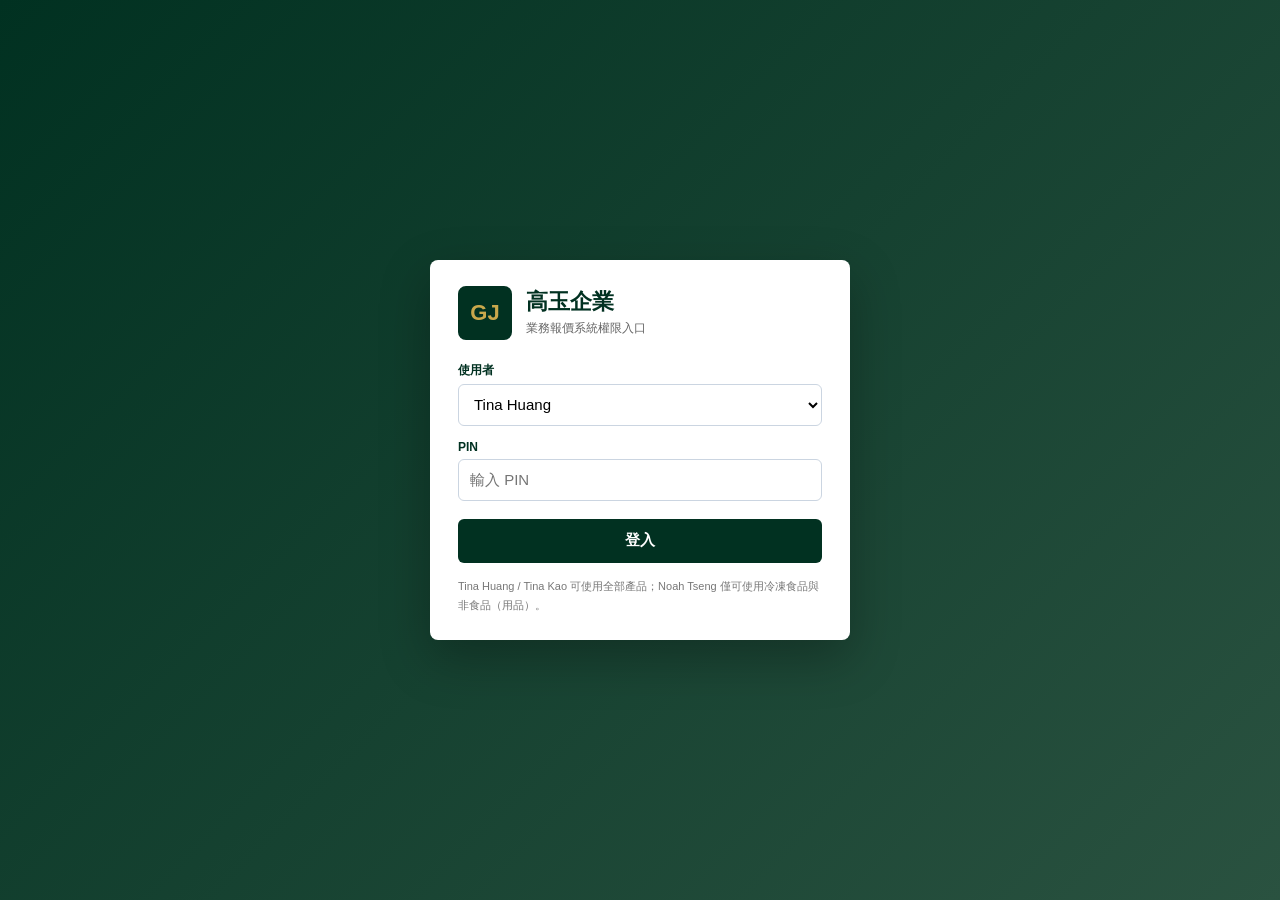
==== commit f5bea867: "輸入" ====
--- a/index.html
+++ b/index.html
@@ -1,616 +1,111 @@
-<!DOCTYPE html>
-<html lang="zh-TW">
-<head>
-<meta charset="UTF-8">
-<meta name="viewport" content="width=device-width,initial-scale=1">
-<title>高玉企業 — 業務報價系統</title>
-<style>
-*{box-sizing:border-box;margin:0;padding:0}
-body{font-family:-apple-system,BlinkMacSystemFont,"Segoe UI",Arial,sans-serif;font-size:12px;background:#F4F6FA;color:#1a1a2e;height:100vh;display:flex;flex-direction:column;overflow:hidden}
-.hdr{background:linear-gradient(135deg,#013121,#2A5240);color:#fff;padding:10px 18px;display:flex;align-items:center;gap:12px;flex-shrink:0;box-shadow:0 2px 8px rgba(0,0,0,.25)}
-.hdr-logo{font-size:17px;font-weight:700}.hdr-sub{font-size:10px;opacity:.7;margin-top:1px}
-.hdr-badge{margin-left:auto;background:rgba(255,255,255,.15);border-radius:6px;padding:4px 12px;text-align:center;font-size:11px}
-.hdr-badge strong{display:block;font-size:15px;font-weight:700}
-.lockbar{background:#FFF9E6;border-bottom:1px solid #F0D060;color:#7A5000;padding:5px 18px;font-size:11px;text-align:center;flex-shrink:0}
-.main{display:flex;flex:1;overflow:hidden}
-/* LEFT */
-.left{display:flex;flex-direction:column;width:60%;border-right:1px solid #dde2ec;background:#fff;overflow:hidden}
-.col-toggles{padding:7px 12px;background:#F0F4FA;border-bottom:1px solid #e2e8f0;display:flex;gap:6px;flex-wrap:wrap;align-items:center;flex-shrink:0}
-.tgl-lbl{font-size:10px;font-weight:700;color:#4a5568;margin-right:4px;white-space:nowrap}
-.tgl{display:inline-flex;align-items:center;gap:4px;cursor:pointer;font-size:11px;color:#4a5568;padding:2px 8px;border-radius:4px;border:1px solid #ccd4e0;background:#fff;user-select:none}
-.tgl:hover{background:#EEF1F8}.tgl.on{background:#E8EEFF;border-color:#013121;color:#013121;font-weight:700}
-.tgl input{width:13px;height:13px;cursor:pointer;accent-color:#013121}
-.filters{padding:8px 12px;border-bottom:1px solid #eee;display:flex;gap:7px;flex-wrap:wrap;align-items:flex-end;background:#F8F9FC;flex-shrink:0}
-.filters label{font-size:10px;color:#666;display:block;margin-bottom:2px}
-.filters input,.filters select{padding:4px 8px;border:1px solid #ccd4e0;border-radius:5px;font-size:11px;background:#fff;color:#222}
-.filters input{width:135px}
-.f-cnt{font-size:10px;color:#888;align-self:center;margin-left:auto}
-.prod-wrap{flex:1;overflow-y:auto}
-table{width:100%;border-collapse:collapse;font-size:11px}
-th{position:sticky;top:0;background:#EEF1F8;font-size:10px;font-weight:600;color:#4a5568;padding:5px 8px;text-align:left;border-bottom:2px solid #dde2ec;white-space:nowrap;z-index:2}
-td{padding:5px 8px;border-bottom:1px solid #f0f2f7;vertical-align:middle}
-tr.row:hover td{background:#EDF2FF;cursor:pointer}
-tr.row.sel td{background:#D6E8FF!important}
-.b{display:inline-block;padding:1px 6px;border-radius:99px;font-size:10px;font-weight:600}
-.bf{background:#E6F1FB;color:#1a56db}.bn{background:#f0f0f0;color:#555}
-.bpx{background:#EDE7F6;color:#5E35B1}.bml{background:#FFF0E6;color:#CC4400}
-.mp{color:#1a56db;font-weight:600}.mp-na{color:#bbb;font-size:10px}
-/* RIGHT */
-.right{display:flex;flex-direction:column;width:40%;background:#F8F9FC;overflow:hidden}
-.qt-hdr{padding:10px 14px;border-bottom:1px solid #dde2ec;background:#fff;flex-shrink:0}
-.qt-hdr h3{font-size:13px;font-weight:700;color:#013121;margin-bottom:8px}
-/* 客戶區 */
-.cust-bar{background:#EEF4FF;border-radius:7px;padding:8px 10px;margin-bottom:8px}
-.cust-row{display:flex;align-items:center;gap:8px}
-.cust-row label{font-size:11px;font-weight:700;color:#013121;white-space:nowrap}
-.cust-row select{flex:1;padding:5px 8px;border:1.5px solid #013121;border-radius:5px;font-size:12px;background:#fff;color:#1a1a2e;font-weight:600}
-/* 其他客戶輸入區 */
-.other-fields{margin-top:8px;padding-top:8px;border-top:1px dashed #b8ccee;display:none;gap:8px;flex-direction:column}
-.other-fields.show{display:flex}
-.other-fields .row{display:flex;gap:8px;align-items:center}
-.other-fields label{font-size:10px;color:#013121;font-weight:700;white-space:nowrap;width:72px}
-.other-fields input{flex:1;padding:5px 8px;border:1.5px solid #013121;border-radius:5px;font-size:12px;background:#fff}
-.other-fields input:focus{outline:2px solid #013121;outline-offset:1px}
-.other-fields .hint{font-size:10px;color:#888;margin-top:2px}
-/* 美廉社雙選 */
-.pay-choice{background:#fff;border:1.5px solid #013121;border-radius:8px;padding:8px 10px;margin-bottom:8px;display:none}
-.pay-choice label{font-size:11px;font-weight:600;color:#013121;display:block;margin-bottom:6px}
-.pay-choice .opts{display:flex;gap:8px}
-.pay-choice .opt{padding:5px 16px;border:1.5px solid #ccd4e0;border-radius:99px;cursor:pointer;font-size:12px;font-weight:600;background:#fff;transition:all .15s}
-.pay-choice .opt:hover{border-color:#013121;background:#EEF4FF}
-.pay-choice .opt.active{border-color:#013121;background:#013121;color:#fff}
-/* Meta */
-.qt-meta{display:grid;grid-template-columns:1fr 1fr;gap:6px}
-.qt-meta .f label{font-size:10px;color:#666;display:block;margin-bottom:2px}
-.qt-meta .f input,.qt-meta .f select{width:100%;padding:4px 8px;border:1px solid #ccd4e0;border-radius:5px;font-size:11px;background:#fff}
-.span2{grid-column:1/-1}
-/* Body */
-.qt-body{flex:1;overflow-y:auto;padding:8px 12px}
-.qt-bh{font-size:10px;font-weight:700;color:#555;text-transform:uppercase;letter-spacing:.05em;margin-bottom:8px}
-.qi{background:#fff;border:1px solid #dde2ec;border-radius:8px;padding:9px 11px;margin-bottom:7px;position:relative;animation:fi .15s ease}
-.qi.err{border-color:#FC8181;background:#FFF5F5}
-.qi-rm{position:absolute;top:7px;right:9px;background:none;border:none;color:#ccc;cursor:pointer;font-size:15px;line-height:1;padding:2px 4px}
-.qi-rm:hover{color:#E53E3E}
-.qi-name{font-weight:700;font-size:12px;margin-bottom:2px;padding-right:20px}
-.qi-meta{font-size:10px;color:#888;margin-bottom:7px;line-height:1.8}
-.tag{display:inline-block;background:#EEF1F8;border-radius:3px;padding:0 5px;margin-right:3px;color:#555;font-weight:600}
-.tag.pay-tag{background:#E8EEFF;color:#013121;font-weight:700}
-.qi-row{display:flex;gap:6px;align-items:center;flex-wrap:wrap;margin-bottom:4px}
-.qi-row label{font-size:10px;color:#666;white-space:nowrap}
-.qi-row input{padding:4px 7px;border:1px solid #ccd4e0;border-radius:5px;font-size:12px;text-align:right}
-.qi-row select{padding:4px 7px;border:1px solid #ccd4e0;border-radius:5px;font-size:11px;background:#fff}
-.iw{width:75px}.iwp{width:100px}
-.err-inp{border-color:#FC8181!important;background:#FFF5F5!important}
-.qi-cur{font-size:11px;color:#888}
-.qi-floor{font-size:10px;color:#718096;margin-left:auto;white-space:nowrap}
-.qi-err{font-size:10px;color:#E53E3E;margin-top:3px}
-/* Footer */
-.qt-foot{padding:10px 14px;border-top:1px solid #dde2ec;background:#fff;flex-shrink:0}
-.total-row{display:flex;justify-content:space-between;align-items:center;margin-bottom:10px}
-.total-lbl{font-size:11px;color:#666}.total-val{font-size:17px;font-weight:700;color:#013121}
-.btn-row{display:flex;gap:8px}
-.btn{padding:8px 14px;border:none;border-radius:6px;cursor:pointer;font-size:12px;font-weight:600;transition:all .15s}
-.btn-p{background:#013121;color:#fff;flex:1}.btn-p:hover{background:#2A5240}.btn-p:disabled{background:#a0aec0;cursor:not-allowed}
-.btn-o{background:#fff;color:#013121;border:1.5px solid #013121}.btn-o:hover{background:#EEF4FF}
-.empty{text-align:center;padding:36px 20px;color:#bbb;font-size:12px}
-@keyframes fi{from{opacity:0;transform:translateY(-3px)}to{opacity:1;transform:none}}
-@media print{.left,.hdr,.lockbar{display:none!important}.right{width:100%!important;background:#fff!important;height:auto!important}.btn-row,.qi-rm,.cust-bar,.pay-choice{display:none!important}}
-</style>
-</head>
-<body>
-<div class="hdr">
-  <div style="display:flex;align-items:center"><img src="[data-uri]" style="height:52px;width:52px;border-radius:8px;margin-right:12px;flex-shrink:0" alt="Golden Jade Terre"><div><div class="hdr-logo">Golden Jade Terre 高玉企業</div><div class="hdr-sub">業務報價系統</div><div style="font-size:10px;color:#C9A84C;opacity:0.8;margin-top:2px">最後更新：2026-05-16 ｜ 共 350 筆</div></div></div>
-  <div class="hdr-badge"><strong id="pT">—</strong><span> 筆產品</span></div>
-</div>
-<div class="lockbar">🔒 本系統不含成本資料。低於最低報價底限時系統會警告並鎖定送出。</div>
-<div class="main">
-  <!-- LEFT -->
-  <div class="left">
-    <div class="col-toggles">
-      <span class="tgl-lbl">顯示欄位：</span>
-      <label class="tgl on" id="t-ean"><input type="checkbox" checked onchange="togCol('ean',this.checked)"> EAN條碼</label>
-      <label class="tgl on" id="t-cq"><input type="checkbox" checked onchange="togCol('cq',this.checked)"> 箱入數</label>
-      <label class="tgl on" id="t-cp"><input type="checkbox" checked onchange="togCol('cp',this.checked)"> 每板箱數</label>
-      <label class="tgl" id="t-bbd"><input type="checkbox" onchange="togCol('bbd',this.checked)"> BBD(天)</label>
-      <label class="tgl on" id="t-inc"><input type="checkbox" checked onchange="togCol('inc',this.checked)"> 交易條件</label>
-      <label class="tgl on" id="t-pay"><input type="checkbox" checked onchange="togCol('pay',this.checked)"> 付款條件</label>
-      <label class="tgl" id="t-stat"><input type="checkbox" onchange="togCol('stat',this.checked)"> 狀態</label>
-    </div>
-    <div class="filters">
-      <div><label>搜尋</label><input type="text" id="fq" placeholder="品名/供應商/EAN..." oninput="fil()"></div>
-      <div><label>型態</label><select id="ftype" onchange="fil()"><option value="">全部</option><option>常溫</option><option>冷凍</option></select></div>
-      <div><label>生產國</label><select id="fctry" onchange="fil()"><option value="">全部</option></select></div>
-      <div><label>供應商</label><select id="fsup" onchange="fil()"><option value="">全部</option></select></div>
-      <div><label>狀態</label><select id="fst" onchange="fil()"><option value="">全部</option><option>已進口</option><option>郵件新增</option><option>PX Mart提案</option></select></div>
-      <div><label>適用通路</label><select id="fch" onchange="fil()"><option value="">全部</option><option>全通路</option><option>PX Mart</option><option>PX Mart / 全通路</option><option>美廉社 / 全通路</option></select></div>
-      <div><label>產品類別</label><select id="fcat" onchange="fil()"><option value="">全部</option><option>乳製品</option><option>其他食品</option><option>冰淇淋</option><option>冷凍Pizza</option><option>冷凍烘焙</option><option>冷凍蔬果</option><option>冷凍薯類/點心</option><option>即飲茶</option><option>啤酒</option><option>堅果/乾果</option><option>巧克力</option><option>松露製品</option><option>果汁</option><option>果醬</option><option>植物奶</option><option>植物油</option><option>椰子水</option><option>橄欖油</option><option>機能飲料</option><option>氣泡飲料</option><option>沙拉醬</option><option>泡麵</option><option>洋芋片</option><option>海苔</option><option>番茄製品</option><option>節慶糕點</option><option>義大利麵/燉飯</option><option>花草茶</option><option>葡萄酒</option><option>酪梨油</option><option>醃漬品</option><option>醋</option><option>零食</option><option>非食品</option><option>餅乾</option><option>香料</option><option>魚類零食</option></select></div>
-      <span class="f-cnt" id="fcnt"></span>
-    </div>
-    <div class="prod-wrap"><table><thead><tr>
-      <th>型態</th><th>中文品名</th><th>規格</th><th>生產國</th><th>供應商</th>
-      <th id="h-ean">EAN條碼</th>
-      <th id="h-cq" style="text-align:right">箱入數</th>
-      <th id="h-cp" style="text-align:right">每板箱數</th>
-      <th id="h-bbd" style="text-align:right;display:none">BBD(天)</th>
-      <th id="h-inc">交易條件</th>
-      <th id="h-pay">付款條件</th>
-      <th style="text-align:right">最低報價</th>
-      <th>幣別</th>
-      <th id="h-stat" style="display:none">狀態</th>
-    </tr></thead><tbody id="pb"></tbody></table></div>
-  </div>
-
-  <!-- RIGHT -->
-  <div class="right">
-    <div class="qt-hdr">
-      <h3>📋 報價單</h3>
-
-      <!-- 客戶選擇區 -->
-      <div class="cust-bar">
-        <div class="cust-row">
-          <label>🏪 客戶</label>
-          <select id="custSel" onchange="selCust(this.value)">
-            <option value="">— 選擇客戶 —</option>
-            <option value="星巴克">⭐ 星巴克</option>
-            <option value="家福 (Carrefour)">🛒 家福 (Carrefour)</option>
-            <option value="台灣生活良好">🌿 台灣生活良好</option>
-            <option value="美廉社">🏪 美廉社</option>
-            <option value="東森">📺 東森</option>
-            <option value="桂冠">🍃 桂冠</option>
-            <option value="__other__">✏️ 其他（手動輸入）</option>
-          </select>
-        </div>
-
-        <!-- 其他：手動輸入欄 -->
-        <div class="other-fields" id="otherFields">
-          <div class="row">
-            <label>客戶名稱</label>
-            <input type="text" id="otherName" placeholder="輸入客戶 / 採購方名稱" oninput="syncOtherName()">
-          </div>
-          <div class="row">
-            <label>付款條件</label>
-            <input type="text" id="otherPay" placeholder="例：月結45天、BL30天、T/T 60 days…" oninput="syncOtherPay()">
-          </div>
-          <div class="hint">輸入後會自動同步至下方欄位及所有品項</div>
-        </div>
-      </div>
-
-      <!-- TWD 模式提示 -->
-      <div id="curModeBar" style="display:none;margin-top:6px;background:#E6F1FB;border:1px solid #2C4770;border-radius:6px;padding:6px 10px;font-size:11px;color:#185FA5">
-        <b>🇹🇼 台幣報價模式</b>：此客戶以 <b>TWD</b> 報價。
-        各品項交易條件與成本一致（唯讀）。Europastry/Feast 已計算台幣底限（🔒），其他品項底限為外幣參考，請自行換算。
-      </div>
-
-      <!-- 美廉社雙選 -->
-      <div class="pay-choice" id="payChoice">
-        <label>美廉社 — 選擇付款條件：</label>
-        <div class="opts">
-          <div class="opt active" onclick="pickPay('BL 60天',this)">BL 60天</div>
-          <div class="opt" onclick="pickPay('BL 45天',this)">BL 45天</div>
-        </div>
-      </div>
-
-      <div class="qt-meta">
-        <div class="f span2">
-          <label>客戶名稱 *</label>
-          <input type="text" id="cl" placeholder="採購方 / 客戶名稱">
-        </div>
-        <div class="f">
-          <label>報價幣別</label>
-          <select id="qcur" onchange="renTotal()">
-            <option>USD</option><option>EUR</option><option>Euro</option><option>TWD</option>
-          </select>
-        </div>
-        <div class="f">
-          <label>有效天數</label>
-          <input type="number" id="qdays" value="30" min="1">
-        </div>
-        <div class="f span2">
-          <label>付款條件（預設，各品項可個別調整）</label>
-          <input type="text" id="qpay" value="T/T 30 days">
-        </div>
-        <div class="f span2">
-          <label>備註</label>
-          <input type="text" id="qnotes" placeholder="選填">
-        </div>
-      </div>
-    </div>
-
-    <div class="qt-body">
-      <div class="qt-bh">已選產品 <span id="qcnt" style="color:#013121">0</span> 項</div>
-      <div id="ql"><div class="empty">← 點擊左側產品列加入報價單</div></div>
-    </div>
-
-    <div class="qt-foot">
-      <div class="total-row">
-        <span class="total-lbl">合計（報價幣別）</span>
-        <span class="total-val" id="qt">—</span>
-      </div>
-      <div class="btn-row">
-        <button class="btn btn-o" onclick="clrAll()">清除</button>
-        <button class="btn btn-p" id="pBtn" onclick="printQ()" disabled>📄 列印 / PDF</button>
-      </div>
-    </div>
-  </div>
-</div>
-
-<script>
-const D=[["SP100001","常溫","Pietro Coricelli 100%純酪梨油","PC Refinded Avocado Oil","500ml","8004275089083",6,0,720,"義大利","Euro","CIF","PC","收佣金","TDS清帳",4.89,"已進口","全通路","","酪梨油",0],["SP100001","常溫","Ethnos 酪梨油","Ethnos Avocado Oil","500ml","",6,0,720,"義大利","Euro","CIF","PC","收佣金","TDS清帳",7.2,"已進口","全通路","","酪梨油",0],["SP100001","常溫","Pietro Coricelli 特級初榨橄欖油","PC EVOO","500ml","",6,0,720,"義大利","Euro","CIF","PC","收佣金","TDS清帳",4.82,"已進口","全通路","","橄欖油",0],["SP100001","常溫","ETHNOS南瓜籽油","Pumpkin Oil","500ml","",6,0,720,"義大利","Euro","CIF","PC","收佣金","TDS清帳",3.9,"已進口","全通路","","植物油",0],["SP100001","常溫","奇里歐義大利原裝進口經典頂級橄欖油","CIRIO Extra virgin olibe oil- classico","500ml","8004275058775",12,0,720,"義大利","Euro","CIF","PC","收佣金","TDS清帳",1.73,"已進口","全通路","","橄欖油",0],["SP100001","常溫","奇里歐義大利原裝進口經典頂級橄欖油","CIRIO Extra virgin olive oil- classico","1000ml","8004275057617",12,0,720,"義大利","Euro","CIF","PC","收佣金","TDS清帳",8.21,"已進口","全通路","","橄欖油",0],["SP100001","常溫","奇里歐義大利原裝進口純橄欖油","CIRIO Olive oil gentle recipes","1000ml","8004275057631",12,0,720,"義大利","Euro","CIF","PC","收佣金","TDS清帳",6.15,"已進口","全通路","","橄欖油",0],["SP300001","常溫","Daily Yes日日好選超細纖維拋棄式抹布","Daily Yes Microfiber cloth23*23cm*20count","23cm*23cm*20sheet","",36,0,720,"中國","RMB","CIF","上海根因","收佣金","TDS清帳",9.0,"已進口","全通路","","非食品",0],["SP100003","常溫","美味森市玄米油","Rice Bran Oil","1L","",6,0,720,"泰國","USD","FOB","Agro Wellness","買進","訂金50%, BL 14天50%",21.36,"已進口","全通路","","植物油",0],["SP100004","常溫","Rio Santo玉米片附莎莎醬","Deep'n More Taco chips and Mexican Salsa sauce","135g","8697406270414",36,40,360,"土耳其","EUR","EXW","Yonca","收佣金","TDS清帳",1.15,"已進口","美廉社 / 全通路","","番茄相關",0],["SP100004","常溫","Rio Santo日曬油漬番茄","Sun Dried Tomatoes in Oil","330g","8697406274344",12,143,1080,"土耳其","EUR","EXW","Yonca","收佣金","TDS清帳",1.51,"已進口","美廉社 / 全通路","","番茄相關",0],["SP100004","常溫","Rio Santo醃漬切片辣椒圈","Jalapenos Sliced","525g","8697406273477",12,90,1080,"土耳其","EUR","EXW","Yonca","收佣金","TDS清帳",1.06,"已進口","美廉社 / 全通路","","番茄相關",0],["SP100004","常溫","Rio Santo醃漬整條黃瓜","Dill Pickles","525g","8697406273446",12,90,1080,"土耳其","EUR","EXW","Yonca","收佣金","TDS清帳",1.06,"已進口","美廉社 / 全通路","","番茄相關",0],["SP100004","常溫","Rio Santo千島沙拉醬","Thousand Island Salad Dressing","357g","8697406273347",12,105,360,"土耳其","EUR","EXW","Yonca","收佣金","TDS清帳",1.1,"已進口","美廉社 / 全通路","","番茄相關",0],["SP100004","常溫","Rio Santo法式沙拉醬","French Salad Dressing","351g","8697406273354",12,105,360,"土耳其","EUR","EXW","Yonca","收佣金","TDS清帳",1.1,"已進口","美廉社 / 全通路","","番茄相關",0],["SP100004","常溫","Rio Santo凱薩沙拉醬","Caeser Salad Dressing","340g","8697406273378",12,105,360,"土耳其","EUR","EXW","Yonca","收佣金","TDS清帳",1.1,"已進口","美廉社 / 全通路","","番茄相關",0],["SP100004","常溫","Rio Santo披薩料理醬","Pizza Sauce","350g","8697406272005",12,143,900,"土耳其","EUR","EXW","Yonca","收佣金","TDS清帳",0.93,"已進口","美廉社 / 全通路","","番茄相關",0],["SP100004","常溫","Rio Santo義大利番茄辣紅麵醬","Pasta Sauce Arabiatta","340g","8697406273101",12,143,900,"土耳其","EUR","EXW","Yonca","收佣金","TDS清帳",0.93,"已進口","美廉社 / 全通路","","番茄相關",0],["SP100004","常溫","Rio Santo義大利番茄羅勒麵醬","Pasta Sauce Basilico","340g","8697406273125",12,143,900,"土耳其","EUR","EXW","Yonca","收佣金","TDS清帳",0.93,"已進口","美廉社 / 全通路","","番茄相關",0],["SP100004","常溫","Rio Santo義大利番茄麵醬","Pasta Sauce Marinara","340g","8697406273118",12,143,900,"土耳其","EUR","EXW","Yonca","收佣金","TDS清帳",0.93,"已進口","美廉社 / 全通路","","番茄相關",0],["SP100004","常溫","Rio Santo果肉番茄泥","Passata","700g","8697406274702",6,144,900,"土耳其","EUR","EXW","Yonca","收佣金","TDS清帳",1.01,"已進口","美廉社 / 全通路","","番茄相關",0],["SP100004","常溫","Rio Santo果粒番茄泥","Rustica (Crushed Tomato)","700g","8697406274726",6,144,900,"土耳其","EUR","EXW","Yonca","收佣金","TDS清帳",1.01,"已進口","美廉社 / 全通路","","番茄相關",0],["SP100004","常溫","大拇指芥花油1L","Yonca Canola oil","1L","8004275058775",15,0,720,"土耳其","USD","CIF","Yonca","收佣金","TDS清帳",1.73,"已進口","美廉社 / 全通路","","植物油",0],["SP100004","常溫","大拇指芥花油5L","Yonca Canola oil","5L","8004275057617",4,0,720,"土耳其","USD","CIF","Yonca","收佣金","TDS清帳",8.21,"已進口","美廉社 / 全通路","","植物油",0],["SP100004","常溫","大拇指葵花油1L","Yonca Sunflower oil","1L","8004275058775",15,0,720,"土耳其","USD","CIF","Yonca","收佣金","TDS清帳",1.73,"已進口","美廉社 / 全通路","","植物油",0],["SP100004","常溫","大拇指葵花油5L","Yonca Sunflower oil","5L","8004275057617",4,0,720,"土耳其","USD","CIF","Yonca","收佣金","TDS清帳",8.21,"已進口","美廉社 / 全通路","","植物油",0],["SP100004","常溫","Yonca葵花油１Ｌ","Sunflower Oil","1L","8691321421463",12,84,720,"土耳其","USD","CIF","Yonca","收佣金","TDS清帳",1.73,"已進口","美廉社 / 全通路","","植物油",0],["SP100004","常溫","美廉自有品牌芥花油１Ｌ","Canola Oil","1L","8691321421487",12,84,720,"土耳其","USD","CIF","Yonca","收佣金","TDS清帳",1.94,"已進口","美廉社 / 全通路","","植物油",0],["SP100004","常溫","Rio Santo葵花油１公升","葵花油Sunflower Oil","1L","8691321100108",12,84,720,"土耳其","USD","CIF","Yonca","收佣金","TDS清帳",1.73,"已進口","美廉社 / 全通路","","植物油",0],["SP100004","常溫","Rio Santo葵花油５公升","葵花油Sunflower Oil","5L","8691321100504",4,84,720,"土耳其","USD","CIF","Yonca","收佣金","TDS清帳",7.8,"已進口","美廉社 / 全通路","","植物油",0],["SP100004","常溫","Rio Santo芥花油１公升","芥花油Canola Oil","1L","8691321415400",12,84,720,"土耳其","USD","CIF","Yonca","收佣金","TDS清帳",1.85,"已進口","美廉社 / 全通路","","植物油",0],["SP100004","常溫","Rio Santo芥花油５公升","芥花油Canola Oil","5L","8691321415431",4,84,720,"土耳其","USD","CIF","Yonca","收佣金","TDS清帳",8.4,"已進口","美廉社 / 全通路","","植物油",0],["SP100006","常溫","Checkers 迷你碎粒杏仁可可製品","Checkers Stand Pouch Mini Chunky Almond 60g (compound)","60g","9555540038286",48,0,540,"馬來西亞","USD","CIF","Francestle","買進","訂金30%, BL 70%",0.58,"已進口","美廉社 / 全通路","","巧克力",0],["SP100006","常溫","Checkers迷你碎粒綜合可可製品","Checkers Stand Pouch Mini Chunky Assorment 60g (compound)","60g","9555540038279",48,0,540,"馬來西亞","USD","CIF","Francestle","買進","訂金30%, BL 70%",0.58,"已進口","美廉社 / 全通路","","巧克力",0],["SP100006","常溫","Auston海鹽可可製品","Auston Slim Seasalt Dark 60g","60g","9551021090712",36,0,540,"馬來西亞","USD","CIF","Francestle","買進","訂金30%, BL 70%",1.5,"已進口","美廉社 / 全通路","","巧克力",0],["SP100006","常溫","Auston 75%黑巧克力","Auston Slim 75% Dark 60g","60g","9551021090682",36,0,540,"馬來西亞","USD","CIF","Francestle","買進","訂金30%, BL 70%",1.62,"已進口","美廉社 / 全通路","","巧克力",0],["SP100006","常溫","Auston 85%黑巧克力","Auston Slim 85% Dark 60g","60g","9551021090699",36,0,540,"馬來西亞","USD","CIF","Francestle","買進","訂金30%, BL 70%",1.74,"已進口","美廉社 / 全通路","","巧克力",0],["SP100006","常溫","Auston 99%黑巧克力","Auston Slim 99% Dark 60g","60g","9551021090705",36,0,540,"馬來西亞","USD","CIF","Francestle","買進","訂金30%, BL 70%",1.86,"已進口","美廉社 / 全通路","","巧克力",0],["SP100006","常溫","Auston 提拉米蘇牛奶可可製品","Auston Cube Tiramisu Milk 65g","65g","9551021090736",30,0,540,"馬來西亞","USD","CIF","Francestle","買進","訂金30%, BL 70%",1.44,"已進口","美廉社 / 全通路","","巧克力",0],["SP100006","常溫","Auston 提拉米蘇黑可可製品","Auston Cube Tiramisu Dark 65g","65g","9551021090620",30,0,540,"馬來西亞","USD","CIF","Francestle","買進","訂金30%, BL 70%",1.44,"已進口","美廉社 / 全通路","","巧克力",0],["SP100010","常溫","義大利CRIK CROK原味洋芋片","CRIK CROK PLUS ORIGINAL","100g","8002085001257",15,0,360,"義大利","Euro","CIF","CRIKCROK","收佣金","TDS清帳",1.17,"已進口","PX Mart / 全通路","","洋芋片",0],["SP100010","常溫","義大利CRIK CROK紅椒微辣洋芋片","CRIK CROK PLUS PAPRIKA","100g","8002085001264",15,0,360,"義大利","Euro","CIF","CRIKCROK","收佣金","TDS清帳",1.17,"已進口","PX Mart / 全通路","","洋芋片",0],["SP100010","常溫","義大利CRIK CROK燒烤風味洋芋片","CRIK CROK PLUS BARBECUE","100g","8002085001899",15,0,360,"義大利","Euro","CIF","CRIKCROK","收佣金","TDS清帳",1.17,"已進口","PX Mart / 全通路","","洋芋片",0],["SP100010","常溫","CRIK CROK酸奶洋蔥風味洋芋片","CRIK CROK PLUS SOUR CREAM & ONION","100g","8002085001776",15,0,360,"義大利","Euro","CIF","CRIKCROK","收佣金","TDS清帳",1.17,"已進口","PX Mart / 全通路","","洋芋片",0],["SP100010","常溫","義大利CRIK CROK番茄醬風味洋芋片","CRIK CROK PLUS KETCHUP","100g","8002085001301",15,0,360,"義大利","Euro","CIF","CRIKCROK","收佣金","TDS清帳",1.17,"已進口","PX Mart / 全通路","","洋芋片",0],["SP100010","常溫","CRIK CROK墨西哥辣椒風味洋芋片","CRIK CROK PLUS JALAPENO","100g","8002085001318",15,0,360,"義大利","Euro","CIF","CRIKCROK","收佣金","TDS清帳",1.17,"已進口","PX Mart / 全通路","","洋芋片",0],["SP100007","常溫","Valnerina Tartufi松露抹醬90g","Truffle sauce 5%","90g","8053629686591",12,0,720,"義大利","Euro","CIF","VALNERINA TARTUFI","收佣金","TDS清帳",2.2,"已進口","PX Mart / 全通路","","松露製品",0],["SP100007","常溫","Valnerina Tartufi松露醬90g","Black truffle patè 5%","90g","8053629685433",12,0,720,"義大利","Euro","CIF","VALNERINA TARTUFI","收佣金","TDS清帳",2.51,"已進口","PX Mart / 全通路","","松露製品",0],["SP100007","常溫","Valnerina Tartufi松露抹醬180g","Truffle sauce 5%","180g","8053629686508",12,0,720,"義大利","Euro","CIF","VALNERINA TARTUFI","收佣金","TDS清帳",3.2385,"已進口","PX Mart / 全通路","","松露製品",0],["SP100007","常溫","Valnerina Tartufi松露醬180g","Black truffle patè 5%","180g","8053629685402",12,0,720,"義大利","Euro","CIF","VALNERINA TARTUFI","收佣金","TDS清帳",3.6125,"已進口","PX Mart / 全通路","","松露製品",0],["SP100007","常溫","黑松露風味橄欖油","Black truffle flavoured olive oil 100ml","100ml","8053629685532",12,0,720,"義大利","Euro","CIF","VALNERINA TARTUFI","收佣金","TDS清帳",3.2215,"已進口","PX Mart / 全通路","","松露製品",0],["SP100007","常溫","白松露風味橄欖油","White truffle flavoured olive oil 100ml","100ml","8053629685563",12,0,720,"義大利","Euro","CIF","VALNERINA TARTUFI","收佣金","TDS清帳",3.2215,"已進口","PX Mart / 全通路","","松露製品",0],["SP100007","常溫","黑松露沙拉醬","Truffle sauce sqeezy200g","200g","8053629680148",12,0,720,"義大利","Euro","CIF","VALNERINA TARTUFI","收佣金","TDS清帳",3.6805,"已進口","PX Mart / 全通路","","松露製品",0],["SP100007","常溫","松露鹽","Truffle salt 100g","100g","8053629682210",12,0,720,"義大利","Euro","CIF","VALNERINA TARTUFI","收佣金","TDS清帳",3.8675,"已進口","PX Mart / 全通路","","松露製品",0],["SP100010","常溫","義大利Apicoltura草莓果醬330g","50% Strawberry extra jam","330g","8002762606737",6,0,720,"義大利","Euro","CIF","Apicoltura Casentinese","收佣金","TDS清帳",2.3,"已進口","PX Mart / 全通路","","果醬",0],["SP100010","常溫","義大利Apicoltura杏桃果醬330g","50% Apricot extra jam","330g","8002762606744",6,0,720,"義大利","Euro","CIF","Apicoltura Casentinese","收佣金","TDS清帳",2.3,"已進口","PX Mart / 全通路","","果醬",0],["SP100010","常溫","義大利Apicoltura綜合莓果醬330g","50% Mixed berries extra jam","330g","8002762606751",6,0,720,"義大利","Euro","CIF","Apicoltura Casentinese","收佣金","TDS清帳",2.3,"已進口","PX Mart / 全通路","","果醬",0],["SP100010","常溫","義大利Apicoltura桃子果醬330g","50% Peach extra jam","330g","8002762606768",6,0,720,"義大利","Euro","CIF","Apicoltura Casentinese","收佣金","TDS清帳",2.3,"已進口","PX Mart / 全通路","","果醬",0],["SP100010","常溫","義大利Apicoltura橘子果醬330g","50% Orange marmalade","330g","8002762606775",6,0,720,"義大利","Euro","CIF","Apicoltura Casentinese","收佣金","TDS清帳",2.3,"已進口","PX Mart / 全通路","","果醬",0],["SP100008","常溫","義大利LA MOLE經典脆餅-原味","SFORNATINI WITH OLIVE OIL","125g","8008685001079",18,0,720,"義大利","Euro","CIF","LA MOLE","收佣金","TDS清帳",0.69,"已進口","PX Mart / 全通路","","義大利餅乾",0],["SP100008","常溫","義大利LA MOLE經典脆餅-迷迭香味","SFORNATINI WITH ROSEMARY AND OLIVE OIL","125g","8008685000164",18,0,720,"義大利","Euro","CIF","LA MOLE","收佣金","TDS清帳",0.69,"已進口","PX Mart / 全通路","","義大利餅乾",0],["SP100008","常溫","義大利LA MOLE經典佛卡夏餅乾","IT'S FOCACCIA WITH EXTRA VERGIN OLIVE OIL","100g","8008685003523",8,0,720,"義大利","Euro","CIF","LA MOLE","收佣金","TDS清帳",1.56,"已進口","PX Mart / 全通路","","義大利餅乾",0],["SP100008","常溫","佛卡夏餅乾－蒜香羅勒風味","IT'S FOCACCIA GARLIC & BASILI","100g","8008685003530",8,0,720,"義大利","Euro","CIF","LA MOLE","收佣金","TDS清帳",1.56,"已進口","PX Mart / 全通路","","義大利餅乾",0],["SP100008","常溫","佛卡夏餅乾－迷迭香風味","IT'S FOCACCIA ROSMARY","100g","8008685003509",8,0,720,"義大利","Euro","CIF","LA MOLE","收佣金","TDS清帳",1.56,"已進口","PX Mart / 全通路","","義大利餅乾",0],["SP100008","常溫","義大利LA MOLE脆麵包棒-原味","PANRUSTICI OLIVE OIL","100g","8008685000652",12,0,720,"義大利","Euro","CIF","LA MOLE","收佣金","TDS清帳",1.0,"已進口","PX Mart / 全通路","","義大利餅乾",0],["SP100010","常溫","Montosco羅勒香料罐","Basil leaves","14g","8006614621442",6,0,720,"義大利","Euro","CIF","MONTOSCO","收佣金","TDS清帳",1.32,"已進口","PX Mart / 全通路","1板 (900箱 / 5,400入)","香料",0],["SP100010","常溫","Montosco薄荷香料罐","Mint leaves","13g","8006614648760",6,0,720,"義大利","Euro","CIF","MONTOSCO","收佣金","TDS清帳",1.32,"已進口","PX Mart / 全通路","","香料",0],["SP100010","常溫","Montosco月桂葉香料罐","Laurel crushed","15g","8006614648692",6,0,720,"義大利","Euro","CIF","MONTOSCO","收佣金","TDS清帳",1.59,"已進口","PX Mart / 全通路","","香料",0],["SP100010","常溫","百里香香料","Thyme leaves","17g","8006614621602",6,0,720,"義大利","Euro","CIF","MONTOSCO","收佣金","TDS清帳",1.93,"已進口","PX Mart / 全通路","","香料",0],["SP100010","常溫","AGRESTE義大利巴薩米克醋","Balsamic Vinegar of Modena 250ml","15g","8006614648692",6,0,720,"義大利","Euro","CIF","AntichiColli","收佣金","TDS清帳",1.59,"已進口","PX Mart / 全通路","","醋",0],["SP100010","常溫","AGRESTE義大利巴薩米克醋膏","Glaze with Balsamic Vinegar of Modena 250ml","17g","8006614621602",6,0,720,"義大利","Euro","CIF","AntichiColli","收佣金","TDS清帳",1.93,"已進口","PX Mart / 全通路","","醋",0],["SP100010","常溫","Dogadan洋甘菊花草茶1.4g*20入","Dogadan Camomile Herbal Tea","1.4g*20","8699580000306",12,0,720,"土耳其","Euro","CIF","Dogadan","收佣金","TDS清帳",1.35,"已進口","PX Mart / 全通路","","花草茶",0],["SP100010","常溫","Dogadan薄荷花草茶1.3g*20入","Dogadan Mint Herbal Tea","1.3g*20","8699580000207",12,0,720,"土耳其","Euro","CIF","Dogadan","收佣金","TDS清帳",1.35,"已進口","PX Mart / 全通路","","花草茶",0],["SP100010","常溫","Dogadan薄荷檸檬花草茶1.7g*20入","Dogadan Mint Lemon Herbal Tea","1.7g*20","8699580000214",12,0,720,"土耳其","Euro","CIF","Dogadan","收佣金","TDS清帳",1.35,"已進口","PX Mart / 全通路","","花草茶",0],["SP100010","常溫","Dogadan茉莉綠茶1.7g*20入","Dogadan Green Tea with Jasmine","1.7g*20","8699580001761",12,0,720,"土耳其","Euro","CIF","Dogadan","收佣金","TDS清帳",1.35,"已進口","PX Mart / 全通路","","花草茶",0],["SP100010","常溫","Dogadan巴西莓鳳梨綠茶1.7g*20入","Dogadan Acai Green Tea with Pineapple","1.7g*20","8699432215261",12,0,720,"土耳其","Euro","CIF","Dogadan","收佣金","TDS清帳",1.35,"已進口","PX Mart / 全通路","","花草茶",0],["SP100010","常溫","Dogadan蘋果茶1.95g*20入","Dogadan Apple Tea","1.95g*20","8699580000115",12,0,720,"土耳其","Euro","CIF","Dogadan","收佣金","TDS清帳",1.35,"已進口","PX Mart / 全通路","","花草茶",0],["SP100010","常溫","Dogadan玫瑰果茶2.4g*20入","Dogadan Rosehip Tea","2.4g*20","8699580000054",12,0,720,"土耳其","Euro","CIF","Dogadan","收佣金","TDS清帳",1.35,"已進口","PX Mart / 全通路","","花草茶",0],["SP100010","常溫","Dogadan檸檬茶2g*20入","Dogadan Lemon Tea","2g*20","8699580000146",12,0,720,"土耳其","Euro","CIF","Dogadan","收佣金","TDS清帳",1.35,"已進口","PX Mart / 全通路","","花草茶",0],["SP100010","常溫","Dogadan秘密花園紅茶2g*25入","Dogadan Nature Secret Garden  Tea Bag","2g*25","8699580003215",12,0,720,"土耳其","Euro","CIF","Dogadan","收佣金","TDS清帳",1.22,"已進口","PX Mart / 全通路","","花草茶",0],["SP100010","常溫","Dogadan伯爵茶2g*25入","Dogadan Earl Gray Tea Bag","2g*25","8699580003833",12,0,720,"土耳其","Euro","CIF","Dogadan","收佣金","TDS清帳",1.22,"已進口","PX Mart / 全通路","","花草茶",0],["SP100010","常溫","Dogadan傳統黑海經典紅茶2g*25入","Dogadan Traditional Black Sea Tea Bag","2g*25","8699432200861",12,0,720,"土耳其","Euro","CIF","Dogadan","收佣金","TDS清帳",1.22,"已進口","PX Mart / 全通路","","花草茶",0],["SP100009","常溫","義大利卡納加金標紅葡萄酒","Canaja Gold Rosso Verona IGT","750ml","8032825452025",6,0,720,"義大利","Euro","EXW","VERGA","收佣金","TDS清帳",5.71,"已進口","PX Mart / 全通路","","葡萄酒",0],["SP100009","常溫","義大利1895托斯卡尼紅葡萄酒","1895 Rosso Toscana IGT","750ml","8000128150016",6,80,720,"義大利","Euro","EXW","VERGA","收佣金","TDS清帳",5.16,"已進口","PX Mart / 全通路","","葡萄酒",0],["SP100009","常溫","義大利1895阿布魯佐大區紅酒","1895 Montepulciano D’Abruzzo Doc","750ml","8000128150009",6,80,720,"義大利","Euro","EXW","VERGA","收佣金","TDS清帳",4.89,"已進口","PX Mart / 全通路","","葡萄酒",0],["SP100009","常溫","1895 Primitivo di Manduria DOC","1895 Primitivo di Manduria DOC","750ml","8000128150023",6,80,720,"義大利","Euro","EXW","VERGA","收佣金","TDS清帳",5.95,"已進口","PX Mart / 全通路","","葡萄酒",0],["SP100009","常溫","1895 Borolo DOCG","1895 Borolo DOCG","750ml","8000128150030",6,140,720,"義大利","Euro","EXW","VERGA","收佣金","TDS清帳",11.56,"已進口","PX Mart / 全通路","","葡萄酒",0],["SP100009","常溫","義大利托斯卡尼巴斯Governo紅酒","I Balzi Governo Rosso Toscano IGT","750ml","8000128164211",6,0,720,"義大利","Euro","EXW","VERGA","收佣金","TDS清帳",3.0,"已進口","PX Mart / 全通路","","葡萄酒",0],["SP100009","常溫","義大利普利亞安特萊紅酒","Antale Rosso Puglia Passito IGT Eur","750ml","8000128164457",6,0,720,"義大利","Euro","EXW","VERGA","收佣金","TDS清帳",3.0,"已進口","PX Mart / 全通路","","葡萄酒",0],["SP100009","常溫","義大利柏樹丘紅葡萄酒","Colle Dei Cipressi Montepulciano D’Abruzzo Doc","750ml","8000128051108",6,0,720,"義大利","Euro","EXW","VERGA","收佣金","TDS清帳",0,"已進口","PX Mart / 全通路","","葡萄酒",0],["SP100009","常溫","Pinot Grigio Delle Venezie DOC","Pinot Grigio Delle Venezie DOC","750ml","8000128035139",6,100,720,"義大利","Euro","EXW","VERGA","收佣金","TDS清帳",1.95,"已進口","PX Mart / 全通路","","葡萄酒",0],["SP100009","常溫","Rosso Toscana IGT","Rosso Toscana IGT","750ml","8000128164242",6,84,720,"義大利","Euro","EXW","VERGA","收佣金","TDS清帳",3.5,"已進口","PX Mart / 全通路","","葡萄酒",0],["SP100010","常溫","義大利拉齊奧和風粉紅酒","Zefiro IGT Lazio Aleatico","750ml","8059602130006",6,0,720,"義大利","Euro","EXW","Terre","收佣金","TDS清帳",2.27,"已進口","PX Mart / 全通路","","葡萄酒",0],["SP100010","常溫","red","Borgaio Chianti Classico Riserva DOCG","750ml","8032745750409",6,100,720,"義大利","Euro","EXW","Castle","收佣金","TDS清帳",9.2,"已進口","PX Mart / 全通路","","葡萄酒",0],["SP100010","常溫","red","Borgaio Chianti Classico DOCG","750ml","8032745750690",6,100,720,"義大利","Euro","EXW","Castle","收佣金","TDS清帳",6.78,"已進口","PX Mart / 全通路","","葡萄酒",0],["SP100010","常溫","rose","Borgaio Rosato IGT Toscana ROSATO","750ml","8032745750904",6,100,720,"義大利","Euro","EXW","Castle","收佣金","TDS清帳",5.522,"已進口","PX Mart / 全通路","","葡萄酒",0],["SP100010","常溫","sparkling","Spumante Colto alle Bolle Toscana","750ml","8032745750355",6,80,720,"義大利","Euro","EXW","Castle","收佣金","TDS清帳",6.974,"已進口","PX Mart / 全通路","","葡萄酒",0],["SP100010","常溫","Muliano Bianco 開心果餅乾","Muliano Bianco Baiocchi Pistachio","168g","8076809581318",9,0,270,"義大利","Euro","CIF","MB","收佣金","TDS清帳",2.9051,"已進口","PX Mart / 全通路","","葡萄酒",0],["—","常溫","Mayasi 調味腰果-鹹焦糖風味","Mayasi Cashew- Salted Caramel","100g","8990019000141",30,56,360,"印尼","USD","CIF","PT Managhora","買進","訂金30%, BL 70%",1.65,"已進口","全通路","","調味腰果",0],["—","常溫","Mayasi 調味腰果-玉米風味","Mayasi Cashew- Corn","100g","8990019000134",30,56,360,"印尼","USD","CIF","PT Managhora","買進","訂金30%, BL 70%",1.65,"已進口","全通路","","調味腰果",0],["—","常溫","Mayasi 調味腰果-蜂蜜奶油風味","Mayasi Cashew- Honey Butter","100g","8990019000158",30,56,360,"印尼","USD","CIF","PT Managhora","買進","訂金30%, BL 70%",1.65,"已進口","全通路","","調味腰果",0],["—","常溫","捲心薄餅-巧克力風味 85g","Chocolate Crispy Crepes","85g","4710970827403",24,119,360,"印尼","USD","CIF","PT Managhora","買進","訂金30%, BL 70%",0.55,"已進口","全通路","","餅乾",0],["—","常溫","捲心薄餅-草莓風味 85g","Strawberry Crispy Crepes","85g","4710970827410",24,119,360,"印尼","USD","CIF","PT Managhora","買進","訂金30%, BL 70%",0.55,"已進口","全通路","","餅乾",0],["SP100011","常溫","初榨冷壓橄欖油 750ml","Kozakli EVOO","750ml","",12,0,720,"土耳其","Euro","CIF","Kozakli","收佣金","TDS清帳",4.18,"已進口","美廉社 / 全通路","","橄欖油",0],["SP100011","常溫","Kozakli 純橄欖油 500ml","Kozakli Pure olive oil","500ml","8684232133174",12,0,720,"土耳其","Euro","CIF","Kozakli","收佣金","TDS清帳",2.56,"已進口","美廉社 / 全通路","","橄欖油",0],["SP100011","常溫","純橄欖油","Kozakli Pure olive oil","750ml","",12,0,720,"土耳其","Euro","CIF","Kozakli","收佣金","TDS清帳",3.45,"已進口","美廉社 / 全通路","","橄欖油",0],["SP100011","常溫","Kozakli 純橄欖油 2L","Kozakli Pure olive oil","2L","8684232133198",6,0,720,"土耳其","Euro","CIF","Kozakli","收佣金","TDS清帳",8.13,"已進口","美廉社 / 全通路","","橄欖油",0],["SP100011","常溫","初榨冷壓橄欖油 500ml","Selme Extra Virgin Olive Oil 500ml","500ml","8684674251641",12,90,720,"土耳其","Euro","CIF","Kozakli","收佣金","TDS清帳",2.7,"已進口","美廉社 / 全通路","","橄欖油",0],["SP100001","常溫","大推純橄欖油750ml","大推Pure Olive Oil","750ml","8424308021895",6,85,720,"西班牙","Euro","CIF","PC","收佣金","TDS清帳",4.2,"已進口","全通路","","橄欖油",0],["SP100001","常溫","大推初榨橄欖油750ml","大推 EVOO","70ml","8424308021888",6,85,720,"西班牙","Euro","CIF","PC","收佣金","TDS清帳",4.7,"已進口","全通路","","橄欖油",0],["SP100011","常溫","純橄欖油 750ml","美廉Simple Life Pure Olive Oil 750ml","750ml","8684674251818",12,0,720,"土耳其","Euro","CIF","Kozakli","收佣金","TDS清帳",3.45,"已進口","美廉社 / 全通路","","橄欖油",0],["SP100010","常溫","義大利麵番茄醬","Tomato Puree 700 g","700g","8001120751218",12,72,720,"義大利","Euro","EXW","COOP","收佣金","TDS清帳",1.23,"已進口","PX Mart / 全通路","","番茄製品",0],["SP100010","常溫","義大利麵番茄橄欖醬","Tomato and olives pasta sauce 400 g","400g","8001120719195",12,65,720,"義大利","Euro","FCA","COOP","收佣金","TDS清帳",1.33,"已進口","PX Mart / 全通路","","番茄製品",0],["SP100010","常溫","義大利小麥直麵 n.5","100% Italian Durum Wheat Spaghetti n.5 500 g","500g","8001120721242",24,76,720,"義大利","Euro","EXW","COOP","收佣金","TDS清帳",0.83,"已進口","PX Mart / 全通路","","義大利麵/燉飯",0],["SP100010","常溫","義大利小麥短管麵 n.44","100% Italian Durum Wheat Sedani n 44 500 g","500g","8001120721358",8,130,720,"義大利","Euro","EXW","COOP","收佣金","TDS清帳",0.86,"已進口","PX Mart / 全通路","","義大利麵/燉飯",0],["SP100010","常溫","義大利小麥筆管麵 n.67","100% Italian Durum Wheat mezze Penne Rigate n 67 500 g","500g","8001120721310",8,130,720,"義大利","Euro","EXW","COOP","收佣金","TDS清帳",0.86,"已進口","PX Mart / 全通路","","義大利麵/燉飯",0],["SP100010","常溫","義大利小麥筆管麵 n.66","100% Italian Durum Wheat Pennette Rigate n 66 500 g","500g","8001120721327",8,130,720,"義大利","Euro","EXW","COOP","收佣金","TDS清帳",0.86,"已進口","PX Mart / 全通路","","義大利麵/燉飯",0],["SP100010","常溫","義大利小麥麵(粒狀)","100% Italian Durum Wheat Tempestina 500 g","500g","8001120721464",10,180,720,"義大利","Euro","EXW","COOP","收佣金","TDS清帳",0.85,"已進口","PX Mart / 全通路","","其他食品",0],["SP100010","常溫","義大利小麥直麵 n.3","100% Italian Durum Wheat Spaghettini n. 3 500 g","500g","8001120721273",24,76,720,"義大利","Euro","EXW","COOP","收佣金","TDS清帳",0.83,"已進口","PX Mart / 全通路","","義大利麵/燉飯",0],["SP100010","常溫","義大利小麥螺旋麵 n64","100% Italian Durum Wheat Fusilli n 64 500 g","500g","8001120721303",8,120,720,"義大利","Euro","EXW","COOP","收佣金","TDS清帳",0.86,"已進口","PX Mart / 全通路","","義大利麵/燉飯",0],["SP100010","常溫","義大利小麥蝴蝶麵 n85","100% Italian Durum Wheat Farfalle n 85 500 g","500g","8001120721334",8,130,720,"義大利","Euro","EXW","COOP","收佣金","TDS清帳",0.86,"已進口","PX Mart / 全通路","","義大利麵/燉飯",0],["SP100010","常溫","義大利小麥通心麵 n61","100% Italian Durum Wheat Chifferi n 61 500 g","500g","8001120721419",8,130,720,"義大利","Euro","EXW","COOP","收佣金","TDS清帳",0.86,"已進口","PX Mart / 全通路","","義大利麵/燉飯",0],["SP100010","常溫","義大利小麥筆管麵 n.70","100% Italian Durum Wheat Penne rigate n 70 500 g","500g","8001120721297",8,130,720,"義大利","Euro","EXW","COOP","收佣金","TDS清帳",0.86,"已進口","PX Mart / 全通路","","義大利麵/燉飯",0],["SP100010","常溫","義大利雞蛋千層麵","Egg Lasagne No-Antibiotic Used 500 g","500g","8001120854278",12,60,720,"義大利","Euro","EXW","COOP","收佣金","TDS清帳",2.15,"已進口","PX Mart / 全通路","","義大利麵/燉飯",0],["SP100010","常溫","義大利米蘭經典燉飯","Risotto Milanese Style 175 g","175g","8001120936790",12,140,720,"義大利","Euro","EXW","COOP","收佣金","TDS清帳",1.2,"已進口","PX Mart / 全通路","","義大利麵/燉飯",0],["SP100010","常溫","義大利蘆筍燉飯","Risotto with Asparagus 175 g","175g","8001120936806",12,140,720,"義大利","Euro","EXW","COOP","收佣金","TDS清帳",1.2,"已進口","PX Mart / 全通路","","義大利麵/燉飯",0],["SP100012","常溫","雞汁風味泡麵","Instant Noodle Chicken Flavor 60g*5pcs","60g*5pcs","8992388134120",8,0,270,"印尼","USD","FOB","Abc","買進","訂金30%, BL 70%",4.96,"已進口","美廉社 / 全通路","","泡麵",0],["SP100012","常溫","牛肉風味泡麵","Instant Noodle Beef Flavor 60g*5pcs","60g*5pcs","8992388134267",8,0,270,"印尼","USD","FOB","Abc","買進","訂金30%, BL 70%",4.96,"已進口","美廉社 / 全通路","","泡麵",0],["SP100012","常溫","蔬菜風味泡麵","Instant Noodle Vegetable Flavor 60g*5pcs","60g*5pcs","8992388134243",8,0,270,"印尼","USD","FOB","Abc","買進","訂金30%, BL 70%",4.96,"已進口","美廉社 / 全通路","","泡麵",0],["SP100012","常溫","炒泡麵","Instant Fried Noodle 60g*5pcs","60g*5pcs","8992388134144",8,0,270,"印尼","USD","FOB","Abc","買進","訂金30%, BL 70%",5.36,"已進口","美廉社 / 全通路","","泡麵",0],["SP100005","常溫","順發花生夾心餅乾","Biscuit Peanut Butter sandwich","175g","955 6184 175 023",12,0,540,"馬來西亞","USD","CIF","順發","買進","訂金30%, BL 70%",1.17,"已進口","美廉社 / 全通路","","餅乾",0],["SP100005","常溫","順發MEFAR玉米風味夾心餅乾","Corn Flavoured Sandwich (Individual Pack)","120g","955 6184 220 075",12,0,360,"馬來西亞","USD","CIF","順發","買進","訂金30%, BL 70%",0.67,"已進口","美廉社 / 全通路","","餅乾",0],["SP100005","常溫","順發MEFAR巧克力風味夾心餅乾","Chocolate Flavoured Sandwich (Individual Pack)","114g","955 6184 220 099",12,0,540,"馬來西亞","USD","CIF","順發","買進","訂金30%, BL 70%",0.67,"已進口","美廉社 / 全通路","","餅乾",0],["SP100005","常溫","順發MEFAR咖啡風味夾心餅乾","Coffee Flavoured Sandwich (Individual Pack)","114g","955 6184 220 044",12,0,540,"馬來西亞","USD","CIF","順發","買進","訂金30%, BL 70%",0.67,"已進口","美廉社 / 全通路","","餅乾",0],["SP100005","常溫","濃郁芝士風味夾心餅乾","Cheese Sandwich (Individual Pack)","190g","955 6184 018 009",12,0,540,"馬來西亞","USD","CIF","順發","買進","訂金30%, BL 70%",1.2,"已進口","美廉社 / 全通路","","餅乾",0],["SP100005","常溫","蘇打餅乾","Cream Crackers Special","88g","955 6184 150 051",24,0,540,"馬來西亞","USD","CIF","順發","買進","訂金30%, BL 70%",0.38,"已進口","美廉社 / 全通路","","餅乾",0],["SP100005","常溫","消化餅乾","Digestive Biscuit","45g","955 6184 000 400",0,0,540,"馬來西亞","USD","CIF","順發","買進","訂金30%, BL 70%",0.17,"已進口","美廉社 / 全通路","","餅乾",0],["SP100005","常溫","燕麥餅乾","Oaties Biscuit","45g","955 6184 000 417",0,0,540,"馬來西亞","USD","CIF","順發","買進","訂金30%, BL 70%",0.17,"已進口","美廉社 / 全通路","","餅乾",0],["SP100005","常溫","Shoon Fatt經典糖霜蘇打餅乾","400g*12pcks Biscuit Sugar Cranker","400g","9556184500023",12,0,540,"馬來西亞","USD","CIF","順發","買進","訂金30%, BL 70%",1.08,"已進口","美廉社 / 全通路","","餅乾",0],["SP100005","常溫","Shoon Fatt奶油玉米風味蘇打餅乾","350g*12pcks Biscuit Gold Crackers","350g","9556184200114",12,0,540,"馬來西亞","USD","CIF","順發","買進","訂金30%, BL 70%",1.22,"已進口","美廉社 / 全通路","","餅乾",0],["SP100005","常溫","Shoon Fatt圓形瑪莉餅乾","265g*12packs Biscuit Big Marie","265g","9556184300029",12,0,540,"馬來西亞","USD","CIF","順發","買進","訂金30%, BL 70%",1.1,"已進口","美廉社 / 全通路","","餅乾",0],["SP100005","常溫","MEFAR檸檬風味夾心餅乾","114g*12packs Biscuit Mefar Lemon Flavoured Sandwich","114g","9556184220068",12,0,540,"馬來西亞","USD","CIF","順發","買進","訂金30%, BL 70%",0.58,"已進口","美廉社 / 全通路","","餅乾",0],["SP100005","常溫","MEFAR可可風味夾心餅乾","111g*12packs Biscuit Mefar Cocoa Flavoured Sandwich","111g","9556184220112",12,0,540,"馬來西亞","USD","CIF","順發","買進","訂金30%, BL 70%",0.58,"已進口","美廉社 / 全通路","","餅乾",0],["SP100005","常溫","Shoon Fatt消化餅","250g*12packs Biscuit Digestives","250g","9556184250096",12,0,360,"馬來西亞","USD","CIF","順發","買進","訂金30%, BL 70%",0.99,"已進口","美廉社 / 全通路","","餅乾",0],["SP100005","常溫","Shoon Fatt燕麥餅","248g*12pcs Biscuit Oaties","248g","9556184250102",12,0,360,"馬來西亞","USD","CIF","順發","買進","訂金30%, BL 70%",0.99,"已進口","美廉社 / 全通路","","餅乾",0],["SP100005","常溫","Shoon Fatt奶油蘇打餅乾","730g*6pcks Biscuit Cream Cracker Special (111)","730g","9556184100162",6,0,540,"馬來西亞","USD","CIF","順發","買進","訂金30%, BL 70%",2.3,"已進口","美廉社 / 全通路","","餅乾",0],["SP100005","常溫","Shoon Fatt瑪莉圓餅","730g*6pcks Biscuit Big Marie (111)","730g","9556184100179",6,0,540,"馬來西亞","USD","CIF","順發","買進","訂金30%, BL 70%",2.3,"已進口","美廉社 / 全通路","","餅乾",0],["SP100005","常溫","Shoon Fatt桶裝奶油餅","700g*6tins Biscuit Cheese Cracker","700g","9556184700065",6,0,540,"馬來西亞","USD","CIF","順發","買進","訂金30%, BL 70%",3.8,"已進口","美廉社 / 全通路","","餅乾",0],["SP100013","常溫","香脆魷魚鬚","Crispy Squid Tentacles (Original Flavor)","20g","8858768843276",24,0,360,"泰國","USD","FOB","GoMuc","買進","訂金30%, BL 70%",23.01,"已進口","美廉社 / 全通路","","零食",0],["SP100013","常溫","烤魷魚","Grilled Squid","10g","8858768842323",48,0,360,"泰國","USD","FOB","GoMuc","買進","訂金30%, BL 70%",38.48,"已進口","美廉社 / 全通路","","零食",0],["SP100013","常溫","烤魷魚捲","Grilled-Rolled Squid","13g","8858768842460",48,0,360,"泰國","USD","FOB","GoMuc","買進","訂金30%, BL 70%",56.29,"已進口","美廉社 / 全通路","","零食",0],["SP100013","常溫","香脆鯷魚(原味)","Crispy Fish Original","65g","8858768841432",24,0,360,"泰國","USD","FOB","GoMuc","買進","訂金30%, BL 70%",20.8,"已進口","美廉社 / 全通路","","零食",0],["SP100013","常溫","香脆鯷魚(芝麻)","Crispy Fish Sesame","65g","8858768841418",24,0,360,"泰國","USD","FOB","GoMuc","買進","訂金30%, BL 70%",20.8,"已進口","美廉社 / 全通路","","零食",0],["SP100013","常溫","香脆鳀鱼","Crispy Kozakana Fish (Original Flavor)","35g","8858768842521",24,0,360,"泰國","USD","FOB","GoMuc","買進","訂金30%, BL 70%",22.1,"已進口","美廉社 / 全通路","","零食",0],["SP100013","常溫","香脆鳳尾魚","Crispy Anchovy (Natural Flavor)","30g","8858768843313",24,0,360,"泰國","USD","FOB","GoMuc","買進","訂金30%, BL 70%",22.62,"已進口","美廉社 / 全通路","","零食",0],["SP100013","常溫","乾果混合堅果","Trail Mix (Mixed Nuts and Dried Fruit)","30g","8858768832416",24,0,360,"泰國","USD","FOB","GoMuc","買進","訂金30%, BL 70%",17.29,"已進口","美廉社 / 全通路","","零食",0],["SP100013","常溫","乾果混合堅果","Daily Pack (Mixed Nuts and Dried Fruit)","30g","8858768832423",24,0,360,"泰國","USD","FOB","GoMuc","買進","訂金30%, BL 70%",17.29,"已進口","美廉社 / 全通路","","零食",0],["SP100015","常溫","原味洋芋片","Original","110g","9555727900023",24,0,360,"馬來西亞","USD","FOB","Chizzpa","買進","訂金30%, BL 70%",15.84,"已進口","全通路","","洋芋片",0],["SP100015","常溫","酸奶洋蔥洋芋片","Sour cheese & Onion","110g","9555727900122",24,0,360,"馬來西亞","USD","FOB","Chizzpa","買進","訂金30%, BL 70%",15.84,"已進口","全通路","","洋芋片",0],["SP100015","常溫","勁辣洋芋片","Hot and Spicy","110g","9555727900726",24,0,360,"馬來西亞","USD","FOB","Chizzpa","買進","訂金30%, BL 70%",15.84,"已進口","全通路","","洋芋片",0],["SP100015","常溫","BBQ洋芋片","BBQ","110g","9555727900221",24,0,360,"馬來西亞","USD","FOB","Chizzpa","買進","訂金30%, BL 70%",15.84,"已進口","全通路","","洋芋片",0],["SP100014","常溫","KORIKO海苔夾心原味30g","Sandwich seaweed 30 g. Original flavor","30g","8854579005698",24,0,540,"泰國","USD","FOB","NBF","買進","訂金30%, BL 70%",0.86,"已進口","美廉社 / 全通路","","零食",0],["SP100014","常溫","KORIKO海苔夾心韓式泡麵風味30g","Sandwich seaweed 30 g. Korean noodle flavor","30g","8854579005704",24,0,540,"泰國","USD","FOB","NBF","買進","訂金30%, BL 70%",0.86,"已進口","美廉社 / 全通路","","零食",0],["SP100014","常溫","KORIKO海苔夾心芥末風味30g","Seaweed sandwich 30 g.Wasabi flavor","30g","8854579006237",24,0,540,"泰國","USD","FOB","NBF","買進","訂金30%, BL 70%",0.86,"已進口","美廉社 / 全通路","","零食",0],["SP100014","常溫","KORIKO海苔夾心麻辣風味30g","Seaweed sandwich 30 g. MALA flavor","30g","8854579006596",24,0,540,"泰國","USD","FOB","NBF","買進","訂金30%, BL 70%",0.86,"已進口","美廉社 / 全通路","","零食",0],["SP100014","常溫","KORIKO海苔夾心鹹蛋黃風味30g","Seaweed sandwich 30 g. Salted egg flavor","30g","8854579006220",24,0,540,"泰國","USD","FOB","NBF","買進","訂金30%, BL 70%",0.86,"已進口","美廉社 / 全通路","","零食",0],["SP100014","常溫","KORIKO 海苔捲原味 3.6 g(10入裝)","KORIKO ROLL SEAWEED ORIGINAL FLAVOUR 3.6 g*10pcs","36g","8854579006008",12,0,540,"泰國","USD","FOB","NBF","買進","訂金30%, BL 70%",1.44,"已進口","美廉社 / 全通路","","零食",0],["SP100014","常溫","KORIKO 海苔捲辣味 3.6 g(10入裝)","KORIKO ROLL SEAWEED ORIGINAL FLAVOUR 3.6 g*10pcs","36g","8854579006015",12,0,540,"泰國","USD","FOB","NBF","買進","訂金30%, BL 70%",1.44,"已進口","美廉社 / 全通路","","零食",0],["SP100016","常溫","Go Bites 波浪洋芋片蝦辣風味","Go Bites (Crinkle)-Tom Yam","60g","9556819800856",40,0,360,"馬來西亞","USD","FOB","C&F","買進","訂金30%, BL 70%",21.17,"已進口","美廉社 / 全通路","","洋芋片",0],["SP100016","常溫","Go Bites洋芋片原味","Go Bites (Thin)-Original","60g","9556819800207",40,0,360,"馬來西亞","USD","FOB","C&F","買進","訂金30%, BL 70%",21.17,"已進口","美廉社 / 全通路","","洋芋片",0],["SP100016","常溫","Go Bites洋芋片番茄風味","Go Bites (Thin)-Tomato","60g","6556819800863",40,0,360,"馬來西亞","USD","FOB","C&F","買進","訂金30%, BL 70%",21.17,"已進口","美廉社 / 全通路","","洋芋片",0],["SP100016","常溫","Go Bites波浪洋芋片海鹽風味","Go Bites (Crinkle)-Sea Salt","60g","9556819800733",40,0,360,"馬來西亞","USD","FOB","C&F","買進","訂金30%, BL 70%",21.17,"已進口","美廉社 / 全通路","","洋芋片",0],["SP100016","常溫","Go Bites波浪洋芋片辣椒風味","Go Bites (Crinkle)-Hot Chili","60g","9556819800764",40,0,360,"馬來西亞","USD","FOB","C&F","買進","訂金30%, BL 70%",21.17,"已進口","美廉社 / 全通路","","洋芋片",0],["SP100010","常溫","熱破碎蕃茄糊桶裝","HB Tomato sauce in drum","225kg","",6,144,900,"土耳其","USD","CIF","Burcu","買進","訂金30%, BL 70%",0.97,"已進口","全通路","","番茄製品",0],["SP100010","常溫","冷破碎蕃茄糊罐裝","CB Tomato sauce","4.3kg","",6,54,720,"土耳其","USD","CIF","Burcu","買進","訂金30%, BL 70%",3.69,"已進口","全通路","","番茄製品",0],["SP100010","常溫","冷破碎蕃茄糊PET瓶裝","CB Tomato sauce","3.2kg","",4,105,720,"土耳其","USD","CIF","Burcu","買進","訂金30%, BL 70%",8.8,"已進口","全通路","","番茄製品",0],["—","常溫","切角番茄 袋裝","Chopped tomato","3kg","",0,0,720,"西班牙","","EXW","Pronat","買進","訂金30%, BL 70%",0,"已進口","全通路","","番茄製品",0],["SP200002","冷凍","起司棒","67980Cheese Stick (40u)","82g","67980",40,170,360,"西班牙","Euro","CIF","Europastry","買進","BL 60天",0.7802,"已進口","全通路","1 FTL 20'","冷凍烘焙",42.0],["SP200002","冷凍","巧克力雙色可頌","60165 Choco Bicol. Croissant (36u)","90g","60165",36,120,360,"西班牙","Euro","CIF","Europastry","買進","BL 60天",0.5396,"已進口","全通路","1 FTL 20'","冷凍烘焙",32.0],["SP200002","冷凍","蘋果卡士達蛋撻","65205 Apple Portuguese Egg Tart 蘋果葡式蛋塔","72g","",44,170,360,"西班牙","Euro","CIF","Europastry","買進","BL 60天",0.4644,"已進口","全通路","1 FTL 20'","冷凍烘焙",26.0],["SP200002","冷凍","榛果巧克力蛋撻","65182 Pastel Nata Cioc 葡式蛋塔巧克力口味","62g","65182",36,170,270,"西班牙","Euro","CIF","Europastry","買進","BL 60天",0.4585,"已進口","全通路","1 FTL 20'","冷凍烘焙",26.0],["SP200002","冷凍","起司方塊派","Cuadrado Caprese (48u)","136g","67048",48,90,360,"西班牙","Euro","CIF","Europastry","買進","BL 60天",0.6561,"已進口","全通路","1 FTL 20'","冷凍烘焙",39.0],["SP200002","冷凍","阿爾伯特起司蛋糕","64142 AA Cheese Cake (8U)","330g","64142",8,90,360,"西班牙","Euro","CIF","Europastry","買進","BL 60天",7.363,"已進口","全通路","1 FTL 20'","冷凍烘焙",399.0],["SP200002","冷凍","天然奶油脆皮酥","Caprice Paille (55u)","90","22690",55,140,540,"西班牙","Euro","CIF","Europastry","買進","BL 60天",0.6677,"已進口","全通路","1 FTL 20'","冷凍烘焙",38.0],["SP200002","冷凍","天然奶油蝴蝶酥","Butter Palmier (90u)","90","85310",90,90,540,"西班牙","Euro","CIF","Europastry","買進","BL 60天",0.6582,"已進口","全通路","1 FTL 20'","冷凍烘焙",38.0],["SP200002","冷凍","覆盆子雙色可頌","Raspberry bicol.Croissant 36u","90","60155",36,120,360,"西班牙","Euro","CIF","Europastry","買進","BL 60天",0.7009,"已進口","全通路","1 FTL 20'","冷凍烘焙",42.0],["SP200002","冷凍","天然穀物脆皮可頌","Caprice Multicereal Croissant","80","22180",55,90,360,"西班牙","Euro","CIF","Europastry","買進","BL 60天",0.5059,"已進口","全通路","1 FTL 20'","冷凍烘焙",32.0],["SP200002","冷凍","天然奶油脆皮蘋果口袋酥","Apple Pocket (70u)","110","65450",70,90,540,"西班牙","Euro","CIF","Europastry","買進","BL 60天",0.8239,"已進口","全通路","1 FTL 20'","冷凍烘焙",46.0],["SP200002","冷凍","榛果可可派","Cocoa Hazelnut Panier (60u)","100","61946",60,120,360,"西班牙","Euro","CIF","Europastry","買進","BL 60天",0.7075,"已進口","全通路","1 FTL 20'","冷凍烘焙",40.0],["SP200002","冷凍","地中海椒鹽扭結酥","Mediterranian Bretzel (32u)","147","40298",32,120,360,"西班牙","Euro","CIF","Europastry","買進","BL 60天",1.0247,"已進口","全通路","1 FTL 20'","冷凍烘焙",60.0],["SP200002","冷凍","拿玻里番茄起司派","Napoli Envoltini (55u)","135","21680",55,120,360,"西班牙","Euro","CIF","Europastry","買進","BL 60天",0.6567,"已進口","全通路","1 FTL 20'","冷凍烘焙",38.0],["SP200002","冷凍","奶油起司滿餡卷","Cheese Snecken (36u)","111","67903",36,80,360,"西班牙","Euro","CIF","Europastry","買進","BL 60天",0.8402,"已進口","全通路","1 FTL 20'","冷凍烘焙",52.0],["SP200002","冷凍","肉桂捲","Cinnamon Roll PFMT (30u)","110","62457",30,72,360,"西班牙","Euro","CIF","Europastry","買進","BL 60天",0.8311,"已進口","全通路","1 FTL 20'","冷凍烘焙",55.0],["SP200002","冷凍","起司蝴蝶酥","Cheese Bretzel","145","40297",32,120,360,"西班牙","Euro","CIF","Europastry","買進","BL 60天",0.9218,"已進口","全通路","1 FTL 20'","冷凍烘焙",54.0],["SP200002","冷凍","Cristallino Ciabatta (28px2u)","Cristallino Ciabatta (28px2u)","190","67322",28,40,450,"西班牙","Euro","CIF","Europastry","買進","BL 60天",0.9364,"已進口","全通路","1 FTL 20'","冷凍烘焙",51.26],["SP200002","冷凍","Cristallino Ciabatta Kornsptiz (28px2u)","Cristallino Ciabatta Kornsptiz (28px2u)","196","60036",28,40,450,"西班牙","Euro","CIF","Europastry","買進","BL 60天",1.1229,"已進口","全通路","1 FTL 20'","冷凍烘焙",60.05],["SP200002","冷凍","Cristallino Ciabatta Gouda (28px2u)","Cristallino Ciabatta Gouda (28px2u)","190","65405",28,50,270,"西班牙","Euro","CIF","Europastry","買進","BL 60天",1.7883,"已進口","全通路","1 FTL 20'","冷凍烘焙",91.37],["SP200002","冷凍","Cristallino burger (14px4u)","Cristallino burger (14px4u)","300","89838",14,40,360,"西班牙","Euro","CIF","Europastry","買進","BL 60天",1.669,"已進口","全通路","1 FTL 20'","冷凍烘焙",92.03],["SP200002","冷凍","Cristallino burger (10px6u)","Cristallino burger (10px6u)","426","69865",10,40,360,"西班牙","Euro","CIF","Europastry","買進","BL 60天",2.407,"已進口","全通路","1 FTL 20'","冷凍烘焙",128.89],["SP200002","冷凍","Vegan Caprese Yummie (24u)","Vegan Caprese Yummie (24u)","90","67515",24,180,360,"西班牙","Euro","CIF","Europastry","買進","BL 60天",1.4134,"已進口","全通路","1 FTL 20'","冷凍烘焙",80.0],["SP200002","冷凍","Vegan Burger Yummie (24u)","Vegan Burger Yummie (24u)","85","65510",24,180,360,"西班牙","Euro","CIF","Europastry","買進","BL 60天",1.5155,"已進口","全通路","1 FTL 20'","冷凍烘焙",85.0],["SP200002","冷凍","解凍即食吉拿棒","Churros (177u)","17","61391",177,135,360,"西班牙","Euro","CIF","Europastry","買進","BL 60天",0.1609,"已進口","全通路","1 FTL 20'","冷凍烘焙",9.9],["SP200002","冷凍","Caprice Hazelnut Croissant 48u","Caprice Hazelnut Croissant 48u","90","61105",48,90,360,"西班牙","Euro","CIF","Europastry","買進","BL 60天",0.5961,"已進口","全通路","1 FTL 20'","冷凍烘焙",38.0],["SP200002","冷凍","Custard Long Dots (45u)SG","Custard Long Dots (45u)SG","55","20260",45,112,360,"西班牙","Euro","CIF","Europastry","買進","BL 60天",0.4391,"已進口","全通路","1 FTL 20'","冷凍烘焙",29.0],["SP200002","冷凍","Custard Mini BallDots (40u)SG","Custard Mini BallDots (40u)SG","40","42880",40,150,360,"西班牙","Euro","CIF","Europastry","買進","BL 60天",0.3204,"已進口","全通路","1 FTL 20'","冷凍烘焙",22.0],["SP200001","冷凍","Feast吉拿棒切薯條","Feast Churros Cut Potatoes","1000g","8697343111689",10,56,720,"土耳其","Euro","CIF","Feast","買進","訂金30%, BL 70%",2.1495,"已進口","全通路","1 FTL 20'","冷凍薯類/點心",130.5],["SP200001","冷凍","Feast楔型薯塊","Feast IQF WEDGE POTATO","1000g","8697343600022",10,80,720,"土耳其","Euro","CIF","Feast","買進","訂金30%, BL 70%",1.9034,"已進口","全通路","1 FTL 20'","冷凍薯類/點心",112.89],["SP200001","冷凍","Feast10*10mm 薯條","Feast IQF French Fries 10*10mm","1000g","8697343644255",10,64,720,"土耳其","Euro","CIF","Feast","買進","訂金30%, BL 70%",2.0511,"已進口","全通路","1 FTL 20'","冷凍薯類/點心",123.39],["SP200001","冷凍","Feast7*7mm超細薯條","FEAST IQF FRENCH FRIES 7*7mm","1000g","8697343600039",10,64,720,"土耳其","Euro","CIF","Feast","買進","訂金30%, BL 70%",2.1261,"已進口","全通路","1 FTL 20'","冷凍薯類/點心",115.95],["SP200001","冷凍","洋蔥圈","Feast IQF Onion Rings","450g","8697343650027",12,72,720,"土耳其","Euro","CIF","Feast","買進","訂金30%, BL 70%",1.2156,"已進口","全通路","1 FTL 20'","冷凍薯類/點心",68.43],["SP200001","冷凍","急速冷凍青花菜","IQF Feast Broccoli","500g","9697343550129",12,72,720,"土耳其","Euro","CIF","Feast","買進","訂金30%, BL 70%",1.3156,"已進口","全通路","1 FTL 20'","冷凍蔬果",73.29],["SP200001","冷凍","急速冷凍碗豆","IQF Feast Peas","450g","8697343550013",20,80,720,"土耳其","Euro","CIF","Feast","買進","訂金30%, BL 70%",0.933,"已進口","全通路","1 FTL 20'","冷凍蔬果",50.39],["SP200001","冷凍","急速冷凍切四季豆","IQF Feast Cut Green Beans","450g","9697343550020",16,80,720,"土耳其","Euro","CIF","Feast","買進","訂金30%, BL 70%",1.1131,"已進口","全通路","1 FTL 20'","冷凍蔬果",60.41],["SP200001","冷凍","辣味洋蔥圈","Feast IQF Spicy Onion Rings 12*450g","450g","",12,72,720,"土耳其","USD","CIF","Feast","買進","訂金30%, BL 70%",1.075,"已進口","全通路","1 FTL 20'","冷凍薯類/點心",61.59],["SP200001","冷凍","起司棒","Feast IQF Cheese Sticks 12*300g","300g","8697343111764",12,160,720,"土耳其","USD","CIF","Feast","買進","訂金30%, BL 70%",1.8375,"已進口","全通路","1 FTL 20'","冷凍薯類/點心",93.52],["SP200001","冷凍","可樂餅","Feast IQF Potato Croquette 12*300g","450g","8697343112150",16,80,720,"土耳其","USD","CIF","Feast","買進","訂金30%, BL 70%",0.9,"已進口","全通路","1 FTL 20'","冷凍薯類/點心",50.05],["SP200001","冷凍","玉米可樂餅","Feast IQF Corn PotatoCroquette 20*450g","450g","8697343112211",20,80,720,"土耳其","USD","CIF","Feast","買進","訂金30%, BL 70%",0.9875,"已進口","全通路","1 FTL 20'","冷凍薯類/點心",53.04],["SP200001","冷凍","薯餅","Feast IQF Hashbrowns 20-450g","450g","8697343112228",20,80,720,"土耳其","USD","CIF","Feast","買進","訂金30%, BL 70%",1.0125,"已進口","全通路","1 FTL 20'","冷凍薯類/點心",54.26],["SP200001","冷凍","急速冷凍鮮覆盆子","FEAST IQF RASPBERRY 8X350 GR","350 g","8697343550136",8,180,720,"土耳其","EURO","CIF","Feast","買進","訂金30%, BL 70%",5.065,"已進口","全通路","1 FTL 20'","冷凍蔬果",318.14],["SP200001","冷凍","急速冷凍鮮草莓","FEAST IQF STRAWBERRY 8X400 GR","400 g","8697343550150",8,180,720,"土耳其","EURO","CIF","Feast","買進","訂金30%, BL 70%",2.9025,"已進口","全通路","1 FTL 20'","冷凍蔬果",184.31],["SP200001","冷凍","急速冷凍鮮酸櫻桃","FEAST IQF SOUR CHERRY 8X400 GR","400 g","8697343550167",8,180,720,"土耳其","EURO","CIF","Feast","買進","訂金30%, BL 70%",4.4275,"已進口","全通路","1 FTL 20'","冷凍蔬果",278.69],["SP200001","冷凍","急速冷凍鮮黑莓","FEAST IQF BLACKBERRY 8X350 GR","350 g","8697343550143",8,180,720,"土耳其","EURO","CIF","Feast","買進","訂金30%, BL 70%",3.0525,"已進口","全通路","1 FTL 20'","冷凍蔬果",193.59],["SP200001","冷凍","急速冷凍綜合鮮莓果","FEAST IQF BLOOM (MIXED FRUITS)  8x350 g","350 g","8697343111870",8,180,720,"土耳其","EURO","CIF","Feast","買進","訂金30%, BL 70%",3.7775,"已進口","全通路","1 FTL 20'","冷凍蔬果",238.46],["SP200001","冷凍","急速冷凍藍莓","FEAST IQF BLUEBERRY 10X250GR","250 g","8697343112402",10,180,720,"土耳其","EURO","CIF","Feast","買進","訂金30%, BL 70%",3.0745,"已進口","全通路","1 FTL 20'","冷凍蔬果",194.02],["SP100010","冷凍","榛果義式冰淇淋","G7 Nocciolato","300g","800692083772",12,165,720,"義大利","Euro","CIF","G7","買進","訂金30%, BL 70%",1.65,"已進口","全通路","","冰淇淋",0],["SP100010","冷凍","巧酥義式冰淇淋","G7 Stracciatella","300g","800692083796",12,165,720,"義大利","Euro","CIF","G7","買進","訂金30%, BL 70%",1.65,"已進口","全通路","","冰淇淋",0],["SP100011","常溫","Kozakli 純橄欖油 Marasca玻璃瓶 500ml","Kozakli Pure Olive Oil Marasca Glass 500ml","500ml","",12,0,720,"土耳其","Euro","CIF","Kozakli","收佣金","TDS清帳",2.891,"郵件新增","美廉社 / 全通路","","橄欖油",0],["SP100011","常溫","Kozakli 純橄欖油 Marasca玻璃瓶 750ml","Kozakli Pure Olive Oil Marasca Glass 750ml","750ml","",12,0,720,"土耳其","Euro","CIF","Kozakli","收佣金","TDS清帳",4.0474,"郵件新增","美廉社 / 全通路","","橄欖油",0],["SP100011","常溫","Kozakli 純橄欖油 Marasca玻璃瓶 1L","Kozakli Pure Olive Oil Marasca Glass 1L","1L","",12,0,720,"土耳其","Euro","CIF","Kozakli","收佣金","TDS清帳",5.3808,"郵件新增","美廉社 / 全通路","","橄欖油",0],["SP100011","常溫","Kozakli 純橄欖油 PET瓶 500ml","Kozakli Pure Olive Oil PET 500ml","500ml","",12,0,720,"土耳其","Euro","CIF","Kozakli","收佣金","TDS清帳",2.5252,"郵件新增","美廉社 / 全通路","","橄欖油",0],["SP100011","常溫","Kozakli 純橄欖油 PET瓶 750ml","Kozakli Pure Olive Oil PET 750ml","750ml","",12,0,720,"土耳其","Euro","CIF","Kozakli","收佣金","TDS清帳",3.6934,"郵件新增","美廉社 / 全通路","","橄欖油",0],["SP100011","常溫","Kozakli 純橄欖油 PET瓶 1L","Kozakli Pure Olive Oil PET 1L","1L","",12,0,720,"土耳其","Euro","CIF","Kozakli","收佣金","TDS清帳",4.8498,"郵件新增","美廉社 / 全通路","","橄欖油",0],["SP100011","常溫","Kozakli 純橄欖油 PET瓶 2L","Kozakli Pure Olive Oil PET 2L","2L","",6,0,720,"土耳其","Euro","CIF","Kozakli","收佣金","TDS清帳",9.5462,"郵件新增","美廉社 / 全通路","","橄欖油",0],["NEW","常溫","BEYOĞLU DUBACO MINI 杜拜巧克力 250g","BEYOĞLU DUBACO MINI Dubai Chocolate","250g","",12,0,365,"土耳其","USD","EXW","BEYOĞLU","收佣金","TDS清帳",2.4662,"郵件新增","","","巧克力",0],["NEW","常溫","BEYOĞLU DUBACO MINI 杜拜巧克力 125g","BEYOĞLU DUBACO MINI Dubai Chocolate","125g","",24,0,365,"土耳其","USD","EXW","BEYOĞLU","收佣金","TDS清帳",4.484,"郵件新增","","","巧克力",0],["NEW","常溫","BEYOĞLU DUBACO 杜拜巧克力 200g","BEYOĞLU DUBACO Dubai Chocolate","200g","",6,0,365,"土耳其","USD","EXW","BEYOĞLU","收佣金","TDS清帳",3.894,"郵件新增","","","巧克力",0],["NEW","常溫","BEYOĞLU DUBACO 杜拜巧克力 95g","BEYOĞLU DUBACO Dubai Chocolate","95g","",6,0,365,"土耳其","USD","EXW","BEYOĞLU","收佣金","TDS清帳",1.8526,"郵件新增","","","巧克力",0],["NEW","常溫","BEYOĞLU DUBACO 杜拜巧克力 35g","BEYOĞLU DUBACO Dubai Chocolate","35g","",24,0,365,"土耳其","USD","EXW","BEYOĞLU","收佣金","TDS清帳",0.6372,"郵件新增","","","巧克力",0],["NEW","常溫","BEYOĞLU DUBACO DARK 杜拜黑巧克力 200g","BEYOĞLU DUBACO DARK Dubai Chocolate","200g","",6,0,365,"土耳其","USD","EXW","BEYOĞLU","收佣金","TDS清帳",3.5282,"郵件新增","","","巧克力",0],["NEW","常溫","BEYOĞLU DUBACO DARK 杜拜黑巧克力 95g","BEYOĞLU DUBACO DARK Dubai Chocolate","95g","",6,0,365,"土耳其","USD","EXW","BEYOĞLU","收佣金","TDS清帳",1.7936,"郵件新增","","","巧克力",0],["NEW","常溫","TYMBARK 燕麥杏仁奶 1L","TYMBARK Plant Based Oat-Almond Drink 1L","1L","NRTYPLK1L0OMG06003",6,0,365,"波蘭","EUR","EXW","Maspex","買進","訂金30%, BL 70%",1.829,"郵件新增","","1 FTL 20'","植物奶",0],["NEW","常溫","TYMBARK 燕麥奶 1L","TYMBARK Plant Based Oat Drink 1L","1L","NRTYPLK1L0OWS06003",6,0,365,"波蘭","EUR","EXW","Maspex","買進","訂金30%, BL 70%",1.6402,"郵件新增","","1 FTL 20'","植物奶",0],["NEW","常溫","TYMBARK 燕麥椰子奶 500ml","TYMBARK Plant Based Oat-Coconut Drink 500ml","500ml","NRTYPLK500OKO06003",6,0,365,"波蘭","EUR","EXW","Maspex","買進","訂金30%, BL 70%",1.0502,"郵件新增","","1 FTL 20'","植物奶",0],["NEW","常溫","TYMBARK 燕麥榛果奶 500ml","TYMBARK Plant Based Oat-Hazelnut Drink 500ml","500ml","NRTYPLK500OOL06003",6,0,365,"波蘭","EUR","EXW","Maspex","買進","訂金30%, BL 70%",1.0502,"郵件新增","","1 FTL 20'","植物奶",0],["NEW","常溫","TYMBARK 燕麥奶 500ml","TYMBARK Plant Based Oat Drink 500ml","500ml","NRTYPLK500OWS06003",6,0,365,"波蘭","EUR","EXW","Maspex","買進","訂金30%, BL 70%",0.9322,"郵件新增","","1 FTL 20'","植物奶",0],["NEW","常溫","Van Pur Donner Strong 啤酒","Donner Strong Beer 0.5L Can","500ml*24","5900535001594",24,72,180,"波蘭","Euro","EXW","Van Pur","買進","訂金30%, BL 70%",0,"郵件新增","","1 FTL 20'","啤酒",0],["NEW","常溫","Van Pur Roger 啤酒","Roger Beer 0.5L Can","500ml*24","5900535022391",24,72,180,"波蘭","Euro","EXW","Van Pur","買進","訂金30%, BL 70%",0,"郵件新增","","1 FTL 20'","啤酒",0],["NEW","常溫","Brok Lager 5.0% 啤酒","Brok Lager 5.0% 0.5L Can","500ml*24","",24,72,180,"波蘭","Euro","EXW","Van Pur","買進","訂金30%, BL 70%",0,"郵件新增","","1 FTL 20'","啤酒",0],["NEW","常溫","Polska Roza NFC 100%果汁","Polska Roza NFC 100% Fruit Juice","待確認","",0,0,365,"波蘭","Euro","EXW","Polska Roza","收佣金","TDS清帳",0,"郵件新增","","2 pallets/SKU","果汁",0],["NEW","常溫","Sternburg Lager 5% 啤酒","Sternburg Lager 5% 0.5L Can","500ml*24","",24,72,180,"德國","Euro","EXW","Sternburg","收佣金","TDS清帳",0.3422,"郵件新增","","","啤酒",0],["NEW","常溫","Sternburg Wheat Beer 4.8%","Sternburg Wheat Beer 4.8% 0.5L Can","500ml*24","",24,72,180,"德國","Euro","EXW","Sternburg","收佣金","TDS清帳",0.3422,"郵件新增","","","啤酒",0],["NEW","常溫","Sternburg Alcoholfree <0.5%","Sternburg Alcoholfree <0.5% 0.5L Can","500ml*24","",24,72,180,"德國","Euro","EXW","Sternburg","收佣金","TDS清帳",0.3186,"郵件新增","","","啤酒",0],["NEW","常溫","Maina Panettone 原味 100g","Maina Panettone without Candied Citrus 100g","100g","",36,672,365,"義大利","Euro","FOB","Maina","收佣金","TDS清帳",1.1564,"郵件新增","","","節慶糕點",0],["NEW","常溫","Maina Panettone 巧克力 100g","Maina Panettone with Chocolate 100g","100g","",36,672,365,"義大利","Euro","FOB","Maina","收佣金","TDS清帳",1.1564,"郵件新增","","","節慶糕點",0],["NEW","常溫","Homhual 有果肉椰子水 310ml","Homhual Thai Coconut Water with Pulp 310ml*24","310ml*24","",24,0,730,"泰國","USD","FOB","Homhual","買進","訂金30%, BL 70%",13.452,"郵件新增","","2,100箱/20'","椰子水",0],["NEW","常溫","Homhual 無果肉椰子水 310ml","Homhual Thai Coconut Water without Pulp 310ml*24","310ml*24","",24,0,730,"泰國","USD","FOB","Homhual","買進","訂金30%, BL 70%",13.039,"郵件新增","","2,100箱/20'","椰子水",0],["NEW","冷凍","Amazons4u Açaí 冰沙果泥 (含巴西莓)","Amazons4u Açaí Purée with Guaraná","待確認","",0,0,365,"巴西","USD","EXW","Amazons4u","收佣金","TDS清帳",0,"郵件新增","","","冷凍蔬果",0],["NEW","常溫","Coppini DOP Terra di Bari Bitonto特級初榨橄欖油 500ml (130箱/板)","Coppini DOP Terra di Bari Bitonto Extra Virgin Olive Oil 500ml","500ml","",12,130,730,"義大利","Euro","CIF","Coppini","收佣金","TDS清帳",5.2274,"郵件新增","","1 FTL 20' (130箱/板)","橄欖油",0],["NEW","常溫","Coppini DOP Terra di Bari Bitonto特級初榨橄欖油 500ml (72箱/板)","Coppini DOP Terra di Bari Bitonto Extra Virgin Olive Oil 500ml","500ml","",12,72,730,"義大利","Euro","CIF","Coppini","收佣金","TDS清帳",6.4192,"郵件新增","","1 FTL 20' (72箱/板)","橄欖油",0],["NEW","常溫","FruitMania 蔓越莓乾 30g","FruitMania Dried Cranberries 30g","30g*24","",24,0,365,"泰國","USD","FOB","FruitMania","買進","訂金30%, BL 70%",0,"郵件新增","","","堅果/乾果",0],["NEW","常溫","FruitMania 蜜棗乾 30g","FruitMania Pitted Prunes 30g","30g*24","",24,0,365,"泰國","USD","FOB","FruitMania","買進","訂金30%, BL 70%",0,"郵件新增","","","堅果/乾果",0],["NEW","常溫","Luong GIA 越南乾果 50g","Luong GIA Vietnam Dried Fruit 50g","50g","",0,0,365,"越南","USD","FOB","Luong GIA","買進","訂金30%, BL 70%",0,"郵件新增","","","堅果/乾果",0],["NEW","常溫","Luong GIA 越南乾果 100g","Luong GIA Vietnam Dried Fruit 100g","100g","",0,0,365,"越南","USD","FOB","Luong GIA","買進","訂金30%, BL 70%",0,"郵件新增","","","堅果/乾果",0],["NEW","常溫","Prinze Snacks 泰國蝦零食","Prinze Snacks Thailand Shrimp Snacks","待確認","",0,0,365,"泰國","USD","FOB","Prinze Snacks","買進","訂金30%, BL 70%",0,"郵件新增","","","零食",0],["NEW","常溫","Sun Grains 菲律賓穀物零食","Sun Grains Philippines Grain Snacks","待確認","",0,0,365,"菲律賓","USD","FOB","Sun Grains","買進","訂金30%, BL 70%",0,"郵件新增","","","零食",0],["NEW","常溫","Yarra Valley Hilltop 澳洲乳製品","Yarra Valley Hilltop Dairy Products","待確認","",0,0,180,"澳洲","USD","EXW","Yarra Valley","買進","訂金30%, BL 70%",0,"郵件新增","","","乳製品",0],["NEW","冷凍","Gusto Sorrento 義大利冷凍Pizza","Gusto Sorrento Frozen Pizza","待確認","",0,0,365,"義大利","Euro","EXW","Gusto Sorrento","收佣金","TDS清帳",0,"郵件新增","PX Mart / 全通路","1 FTL 20'","冷凍Pizza",0],["NEW","常溫","Terre Francescane EVOO 500ml 綠色圓筒","Terre Francescane Extra Virgin Olive Oil 500ml","500ml","",12,1080,730,"義大利","Euro","CIF","Terre Francescane","收佣金","TDS清帳",6.4782,"郵件新增","","","橄欖油",0],["SP100010","常溫","Primitivo Puglia  IGT IL POGGIO DEI VIGNETI (CASA VINICOLA NATALE VERGA SPA)","Primitivo Puglia  IGT IL POGGIO DEI VIGNETI","750ml","8000128003619",100,0,1095,"義大利","Euro","EXW","TDS","收佣金","TDS清帳",2.2656,"PX Mart提案","PX Mart","","葡萄酒",0],["SP100010","常溫","Merlot Vino d’Italia IGT IL POGGIO DEI VIGNETI (CASA VINICOLA NATALE VERGA SPA)","Merlot Vino d’Italia IGT IL POGGIO DEI VIGNETI","750ml","8000128005231",100,0,1095,"義大利","Euro","EXW","TDS","收佣金","TDS清帳",1.9824,"PX Mart提案","PX Mart","","葡萄酒",0],["SP100010","常溫","Barbera Asti - Piemonte DOCG I BALZI (CASA VINICOLA NATALE VERGA SPA)","Barbera Asti - Piemonte DOCG I BALZI","750ml","8000128164099",84,0,1095,"義大利","Euro","EXW","TDS","收佣金","TDS清帳",3.9648,"PX Mart提案","PX Mart","","葡萄酒",0],["SP100010","常溫","Rosso Veneto IGT I BALZI (CASA VINICOLA NATALE VERGA SPA)","Rosso Veneto IGT I BALZI","750ml","8000128164570",84,0,1095,"義大利","Euro","EXW","TDS","收佣金","TDS清帳",4.248,"PX Mart提案","PX Mart","","葡萄酒",0],["SP100010","常溫","MOSCATO “NATURA”( Varietal sparkling wine) (VINOPERA S.r.l. Socio Unico)","MOSCATO “NATURA”( Varietal sparkling wine)","750 ml","8007651551969",96,0,1095,"義大利","Euro","EXW","TDS","收佣金","TDS清帳",4.13,"PX Mart提案","PX Mart","","葡萄酒",0],["SP100010","常溫","PROSECCO DOC(EXTRA DRY MILLESIMATO) (VINOPERA S.r.l. Socio Unico)","PROSECCO DOC(EXTRA DRY MILLESIMATO)","750 ml","8007651551976",96,0,1095,"義大利","Euro","EXW","TDS","收佣金","TDS清帳",5.546,"PX Mart提案","PX Mart","","葡萄酒",0],["SP100010","常溫","SPUMANTE BRUT “NATURA” (Sparkling wine) (VINOPERA S.r.l. Socio Unico)","SPUMANTE BRUT “NATURA” (Sparkling wine)","750 ml","8007651551921",96,0,1095,"義大利","Euro","EXW","TDS","收佣金","TDS清帳",4.13,"PX Mart提案","PX Mart","","葡萄酒",0],["SP100010","常溫","Bianco Spumante (Casa Vinicola Morando)","Bianco Spumante","750 ml","",80,0,1095,"義大利","Euro","EXW","TDS","收佣金","TDS清帳",2.124,"PX Mart提案","PX Mart","","葡萄酒",0],["SP100010","常溫","PROSECCO DOCG VALDOBBIADENE SUPERIORE MILLESIMATO SPUMANTE (Contarini Vini e Spumanti Srl)","PROSECCO DOCG VALDOBBIADENE SUPERIORE MILLESIMATO SPUMANTE","750 ml","8005400874840",80,0,1095,"義大利","Euro","EXW","TDS","收佣金","TDS清帳",4.602,"PX Mart提案","PX Mart","","葡萄酒",0],["SP100010","常溫","PROSECCO DOC TREVISO MILLESIMATO EXTRA DRY SPUMANTE (Contarini Vini e Spumanti Srl)","PROSECCO DOC TREVISO MILLESIMATO EXTRA DRY SPUMANTE","750","8005400904448",80,0,1095,"義大利","Euro","EXW","TDS","收佣金","TDS清帳",3.658,"PX Mart提案","PX Mart","","葡萄酒",0],["SP100010","常溫","BLANC DE BLANCS MILLESIMATO EXTRA DRY (Contarini Vini e Spumanti Srl)","BLANC DE BLANCS MILLESIMATO EXTRA DRY","750","8005400004049",80,0,1095,"義大利","Euro","EXW","TDS","收佣金","TDS清帳",2.714,"PX Mart提案","PX Mart","","其他食品",0],["SP100010","常溫","DIRUPO VALDOBBIADENE DOCG EXTRA DRY (Azienda Agricola Andreola)","DIRUPO VALDOBBIADENE DOCG EXTRA DRY","750","8033286330303",96,0,1095,"義大利","Euro","EXW","TDS","收佣金","TDS清帳",5.959,"PX Mart提案","PX Mart","","葡萄酒",0],["SP100010","常溫","Col di Vite Sparkling Wine (La Tordera)","Col di Vite Sparkling Wine","750","8033011560937",80,0,1095,"義大利","Euro","EXW","TDS","收佣金","TDS清帳",3.54,"PX Mart提案","PX Mart","","葡萄酒",0],["SP100010","常溫","Col di Vite Prosecco DOC Extra Dry (La Tordera)","Col di Vite Prosecco DOC Extra Dry","750 ml","8033011560913",80,0,1095,"義大利","Euro","EXW","TDS","收佣金","TDS清帳",4.13,"PX Mart提案","PX Mart","","葡萄酒",0],["SP100010","常溫","Col di Vite Prosecco DOC Rosè Millesimita (La Tordera)","Col di Vite Prosecco DOC Rosè Millesimita","750 ml","8033011560920",80,0,1095,"義大利","Euro","EXW","TDS","收佣金","TDS清帳",4.13,"PX Mart提案","PX Mart","","葡萄酒",0],["SP100010","常溫","Prosecco DOC Spumante Extra Dry (Terre dei Buth)","Prosecco DOC Spumante Extra Dry","750","80 5274049 452 8",80,0,1095,"義大利","Euro","EXW","TDS","收佣金","TDS清帳",3.953,"PX Mart提案","PX Mart","","葡萄酒",0],["SP100010","常溫","PROSECCO DOC - Spumante BRUT (Terre dei Buth)","PROSECCO DOC - Spumante BRUT","750","80 5274049 453 5",80,0,1095,"義大利","Euro","EXW","TDS","收佣金","TDS清帳",3.953,"PX Mart提案","PX Mart","","葡萄酒",0],["SP100010","常溫","Prosecco DOC Rosé Spumante BrutMillesimato (Terre dei Buth)","Prosecco DOC Rosé Spumante BrutMillesimato","750","80 5274049 652 2",80,0,1095,"義大利","Euro","EXW","TDS","收佣金","TDS清帳",4.366,"PX Mart提案","PX Mart","","葡萄酒",0],["SP100010","常溫","Prosecco DOC Frizzante (Terre dei Buth)","Prosecco DOC Frizzante","750","Crown cap: 80 5274049 455 9\nString closure \"spago\": 80 5274049 456 6",80,0,1095,"義大利","Euro","EXW","TDS","收佣金","TDS清帳",0,"PX Mart提案","PX Mart","","葡萄酒",0],["SP100010","常溫","Prosecco DOC extra dry \"Bollo rosso\" (San Martino Vini)","Prosecco DOC extra dry \"Bollo rosso\"","750 ml","",96,0,1095,"義大利","Euro","EXW","TDS","收佣金","TDS清帳",3.186,"PX Mart提案","PX Mart","","葡萄酒",0],["SP100010","常溫","Prosecco DOC brut \"99\" (San Martino Vini)","Prosecco DOC brut \"99\"","750ml","",96,0,1095,"義大利","Euro","EXW","TDS","收佣金","TDS清帳",3.186,"PX Mart提案","PX Mart","","葡萄酒",0],["SP100010","常溫","Prosecco DOC Treviso millesimato extra dry (San Martino Vini)","Prosecco DOC Treviso millesimato extra dry","750","",96,0,1095,"義大利","Euro","EXW","TDS","收佣金","TDS清帳",3.363,"PX Mart提案","PX Mart","","葡萄酒",0],["SP100010","常溫","Prosecco DOC Treviso millesimato dry (San Martino Vini)","Prosecco DOC Treviso millesimato dry","750","",96,0,1095,"義大利","Euro","EXW","TDS","收佣金","TDS清帳",3.363,"PX Mart提案","PX Mart","","葡萄酒",0],["SP100010","常溫","Prosecco DOC Treviso millesimato rose brut (San Martino Vini)","Prosecco DOC Treviso millesimato rose brut","750","",96,0,1095,"義大利","Euro","EXW","TDS","收佣金","TDS清帳",3.481,"PX Mart提案","PX Mart","","葡萄酒",0],["SP100010","常溫","Prosecco Superiore Conegliano-Valdobbiadene DOCG millesimato extra dry (San Martino Vini)","Prosecco Superiore Conegliano-Valdobbiadene DOCG millesimato extra dry","750","",96,0,1095,"義大利","Euro","EXW","TDS","收佣金","TDS清帳",4.248,"PX Mart提案","PX Mart","","葡萄酒",0],["SP100010","常溫","Prosecco DOC brut (Beavita)","Prosecco DOC brut","750","",85,0,1095,"義大利","Euro","EXW","TDS","收佣金","TDS清帳",3.54,"PX Mart提案","PX Mart","","葡萄酒",0],["SP100010","常溫","Prosecco Superiore Conegliano-Valdobbiadene DOCG extra dry (Beavita)","Prosecco Superiore Conegliano-Valdobbiadene DOCG extra dry","750","",85,0,1095,"義大利","Euro","EXW","TDS","收佣金","TDS清帳",4.484,"PX Mart提案","PX Mart","","葡萄酒",0],["NEW","常溫","Finca Las Zarras Basic quality dry red 11% (Bodegas Milenium S.L.)","Finca Las Zarras Basic quality dry red 11%","750ml","8413060743503",75,0,1095,"西班牙","Euro","EXW","Bodegas Milenium","買進","訂金30%, BL 70%",1.062,"PX Mart提案","PX Mart","","葡萄酒",0],["NEW","常溫","Finca Las ZaBasic quality dry white 11% (Bodegas Milenium S.L.)","Finca Las ZaBasic quality dry white 11%","750 ml","8413060012227",75,0,1095,"西班牙","Euro","EXW","Bodegas Milenium","買進","訂金30%, BL 70%",1.0974,"PX Mart提案","PX Mart","","葡萄酒",0],["NEW","常溫","Vespertino Tempranillo, red 13% (Bodegas Milenium S.L.)","Vespertino Tempranillo, red 13%","750ml","8413060743527",75,0,1095,"西班牙","Euro","EXW","Bodegas Milenium","買進","訂金30%, BL 70%",1.357,"PX Mart提案","PX Mart","","葡萄酒",0],["NEW","常溫","Vespertino Macabeo 11,5% (Bodegas Milenium S.L.)","Vespertino Macabeo 11,5%","750ml","8413060743473",75,0,1095,"西班牙","Euro","EXW","Bodegas Milenium","買進","訂金30%, BL 70%",1.475,"PX Mart提案","PX Mart","","葡萄酒",0],["NEW","常溫","Viña Dante Standard quality Red 11% (Bodegas Milenium S.L.)","Viña Dante Standard quality Red 11%","3L","8413060749727",90,0,1095,"西班牙","Euro","EXW","Bodegas Milenium","買進","訂金30%, BL 70%",4.071,"PX Mart提案","PX Mart","","葡萄酒",0],["NEW","常溫","Viña Dante Standard quality White dry 11% (Bodegas Milenium S.L.)","Viña Dante Standard quality White dry 11%","3L","8413060749703",90,0,1095,"西班牙","Euro","EXW","Bodegas Milenium","買進","訂金30%, BL 70%",4.366,"PX Mart提案","PX Mart","","葡萄酒",0],["SP100010","常溫","Polska Roza 免疫能量飲 250ml","Shot for immunity 250ml","250ml","5902768174540",6,220,540,"波蘭","EUR","EXW","Polska Roza","收佣金","TDS清帳",2.3482,"郵件新增","","2 pallets/SKU","機能飲料",0],["SP100010","常溫","Polska Roza 波蘭果物免疫飲 250ml","Shot for immunity polish fruits 250ml","250ml","5905072471312",6,220,540,"波蘭","EUR","EXW","Polska Roza","收佣金","TDS清帳",2.3482,"郵件新增","","2 pallets/SKU","機能飲料",0],["SP100010","常溫","Polska Roza 抗氧化能量飲 250ml","Shot antioxidants 250ml","250ml","5905072471329",6,220,540,"波蘭","EUR","EXW","Polska Roza","收佣金","TDS清帳",2.3482,"郵件新增","","2 pallets/SKU","機能飲料",0],["SP100010","常溫","Polska Roza 蔓越莓泌尿飲 250ml","Shot uro-cranberry 250ml","250ml","5905072471404",6,220,540,"波蘭","EUR","EXW","Polska Roza","收佣金","TDS清帳",2.3482,"郵件新增","","2 pallets/SKU","機能飲料",0],["SP100010","常溫","Polska Roza 美麗膠原蛋白飲 250ml","Beauty elixir Collagen Vitamin C 250ml","250ml","5905072471237",8,162,540,"波蘭","EUR","EXW","Polska Roza","收佣金","TDS清帳",3.776,"郵件新增","","2 pallets/SKU","機能飲料",0],["SP100010","常溫","Polska Roza 健康關節膠原蛋白飲 250ml","Healthy joints Collagen Vitamin C 250ml","250ml","5905072471275",8,162,540,"波蘭","EUR","EXW","Polska Roza","收佣金","TDS清帳",3.776,"郵件新增","","2 pallets/SKU","機能飲料",0],["SP100010","常溫","Polska Roza 白茶水蜜桃飲 250ml","White tea with peach 250ml","250ml","5905072471893",6,220,540,"波蘭","EUR","EXW","Polska Roza","收佣金","TDS清帳",0.944,"郵件新增","","2 pallets/SKU","即飲茶",0],["SP100010","常溫","Polska Roza 茉莉接骨木綠茶 250ml","Jasmine green with elderflower 250ml","250ml","5905072471916",6,220,540,"波蘭","EUR","EXW","Polska Roza","收佣金","TDS清帳",0.944,"郵件新增","","2 pallets/SKU","即飲茶",0],["SP100010","常溫","Polska Roza 瑪黛茶萊姆飲 250ml","Yerba mate with lime 250ml","250ml","5905072471879",6,220,540,"波蘭","EUR","EXW","Polska Roza","收佣金","TDS清帳",0.944,"郵件新增","","2 pallets/SKU","即飲茶",0],["SP100010","常溫","Polska Roza 玫瑰抹茶飲 250ml","Rose matcha 250ml","250ml","5905072471909",6,220,540,"波蘭","EUR","EXW","Polska Roza","收佣金","TDS清帳",0.944,"郵件新增","","2 pallets/SKU","即飲茶",0],["SP100010","常溫","Polska Roza 南非國寶茶柳橙飲 250ml","Rooibos with orange 250ml","250ml","5905072471886",6,220,540,"波蘭","EUR","EXW","Polska Roza","收佣金","TDS清帳",0.944,"郵件新增","","2 pallets/SKU","即飲茶",0],["SP100010","常溫","Polska Roza 萊姆檸檬水 250ml","Lime lemonade 250ml","250ml","5905072471848",6,220,540,"波蘭","EUR","EXW","Polska Roza","收佣金","TDS清帳",0.8496,"郵件新增","","2 pallets/SKU","氣泡飲料",0],["SP100010","常溫","Polska Roza 玫瑰檸檬水 250ml","Rose lemonade 250ml","250ml","5905072471855",6,220,540,"波蘭","EUR","EXW","Polska Roza","收佣金","TDS清帳",0.8496,"郵件新增","","2 pallets/SKU","氣泡飲料",0],["SP100010","常溫","Polska Roza 接骨木花檸檬水 250ml","Elderflower lemonade 250ml","250ml","5905072471862",6,220,540,"波蘭","EUR","EXW","Polska Roza","收佣金","TDS清帳",0.8496,"郵件新增","","2 pallets/SKU","氣泡飲料",0],["SP100010","常溫","Polska Roza 覆盆子檸檬水 250ml","Raspberry with lemon lemonade 250ml","250ml","5905072471831",6,220,540,"波蘭","EUR","EXW","Polska Roza","收佣金","TDS清帳",0.8496,"郵件新增","","2 pallets/SKU","氣泡飲料",0],["SP100010","常溫","Polska Roza 玫瑰果汁 250ml","Rosehip juice 250ml","250ml","5902768174267",8,162,540,"波蘭","EUR","EXW","Polska Roza","收佣金","TDS清帳",2.3246,"郵件新增","","2 pallets/SKU","果汁",0],["SP100010","常溫","Polska Roza 石榴NFC果汁 250ml","Pomegranate 100% NFC juice 250ml","250ml","5905072471824",6,220,540,"波蘭","EUR","EXW","Polska Roza","收佣金","TDS清帳",2.1122,"郵件新增","","2 pallets/SKU","果汁",0],["SP100010","常溫","Polska Roza 玫瑰果汁 500ml","Rosehip juice 500ml","500ml","5902768174304",6,120,540,"波蘭","EUR","EXW","Polska Roza","收佣金","TDS清帳",5.3926,"郵件新增","","2 pallets/SKU","果汁",0],["SP100010","常溫","Polska Roza 覆盆子果汁 500ml","Raspberry juice 500ml","500ml","5902768174335",6,120,540,"波蘭","EUR","EXW","Polska Roza","收佣金","TDS清帳",5.3926,"郵件新增","","2 pallets/SKU","果汁",0],["SP100010","常溫","Polska Roza 藍莓果汁 500ml","Blueberry juice 500ml","500ml","5902768174359",6,120,540,"波蘭","EUR","EXW","Polska Roza","收佣金","TDS清帳",6.136,"郵件新增","","2 pallets/SKU","果汁",0],["SP100010","常溫","Polska Roza 蔓越莓果汁 500ml","Cranberry juice 500ml","500ml","5902768174328",6,120,540,"波蘭","EUR","EXW","Polska Roza","收佣金","TDS清帳",6.136,"郵件新增","","2 pallets/SKU","果汁",0],["SP100010","常溫","Polska Roza 沙棘果汁 500ml","Sea buckthorn juice 500ml","500ml","5902768174311",6,120,540,"波蘭","EUR","EXW","Polska Roza","收佣金","TDS清帳",6.136,"郵件新增","","2 pallets/SKU","果汁",0],["SP100010","常溫","Polska Roza 薑黃果汁 500ml","Turmeric juice 500ml","500ml","5902768174908",6,120,540,"波蘭","EUR","EXW","Polska Roza","收佣金","TDS清帳",5.7584,"郵件新增","","2 pallets/SKU","果汁",0],["SP100010","常溫","Polska Roza 蕁麻果汁 500ml","Nettle juice 500ml","500ml","5902768174649",6,120,540,"波蘭","EUR","EXW","Polska Roza","收佣金","TDS清帳",4.9206,"郵件新增","","2 pallets/SKU","果汁",0],["SP100010","常溫","Polska Roza 黑果花楸果汁 500ml","Chokeberry juice 500ml","500ml","5902768174342",6,120,540,"波蘭","EUR","EXW","Polska Roza","收佣金","TDS清帳",4.484,"郵件新增","","2 pallets/SKU","果汁",0],["SP100010","常溫","Polska Roza 接骨木果汁 500ml","Elderberry juice 500ml","500ml","5902768174434",6,120,540,"波蘭","EUR","EXW","Polska Roza","收佣金","TDS清帳",4.484,"郵件新增","","2 pallets/SKU","果汁",0],["SP100010","常溫","Polska Roza 薑汁 500ml","Ginger juice 500ml","500ml","5902768174915",6,120,540,"波蘭","EUR","EXW","Polska Roza","收佣金","TDS清帳",5.1448,"郵件新增","","2 pallets/SKU","果汁",0],["SP100010","常溫","Polska Roza 紅石榴果汁 500ml","Pomegranate juice 500ml","500ml","5905072471008",6,120,540,"波蘭","EUR","EXW","Polska Roza","收佣金","TDS清帳",4.0592,"郵件新增","","2 pallets/SKU","果汁",0],["SP100010","常溫","Polska Roza 有機玫瑰果汁 250ml","Organic rosehip juice 250ml","250ml","5902768174052",8,162,540,"波蘭","EUR","EXW","Polska Roza","收佣金","TDS清帳",2.9736,"郵件新增","","2 pallets/SKU","果汁",0],["SP100010","常溫","Polska Roza 有機覆盆子果汁 250ml","Organic raspberry juice 250ml","250ml","5902768174236",8,162,540,"波蘭","EUR","EXW","Polska Roza","收佣金","TDS清帳",2.9736,"郵件新增","","2 pallets/SKU","果汁",0],["NEW","冷凍","Gusto Sorrento 番茄起司迷你披薩 2x150g","PIZZETTA Tomato & Mozzarella 2x150g","2x150g","",12,60,365,"義大利","Euro","FOB","Gusto Sorrento","收佣金","TDS清帳",2.006,"郵件新增","PX Mart / 全通路","1 FTL 20'","冷凍Pizza",0],["NEW","冷凍","Gusto Sorrento 番茄起司披薩片 2x160g","TRANCIOTOTTO Tomato & Mozzarella 2x160g","2x160g","",12,63,365,"義大利","Euro","FOB","Gusto Sorrento","收佣金","TDS清帳",2.242,"郵件新增","PX Mart / 全通路","1 FTL 20'","冷凍Pizza",0],["NEW","冷凍","Gusto Sorrento 烤蔬菜披薩片 2x185g","TRANCIOTOTTO Grilled Vegetables 2x185g","2x185g","",12,63,365,"義大利","Euro","FOB","Gusto Sorrento","收佣金","TDS清帳",2.301,"郵件新增","PX Mart / 全通路","1 FTL 20'","冷凍Pizza",0],["NEW","常溫","Bauli Mini 原味聖誕麵包 90g","Bauli Mini Classic Panettone 90g","90g","",0,0,270,"義大利","Euro","FCA","Bauli","收佣金","TDS清帳",1.1446,"郵件新增","PX Mart / 全通路","2 containers","節慶糕點",0],["NEW","常溫","Bauli Mini 巧克力豆聖誕麵包 90g","Bauli Mini Choco Chips Panettone 90g","90g","",0,0,270,"義大利","Euro","FCA","Bauli","收佣金","TDS清帳",1.357,"郵件新增","PX Mart / 全通路","2 containers","節慶糕點",0],["NEW","常溫","TYMBARK 燕麥開心果奶 500ml","TYMBARK oat-pistachio Plant Drink 6*0.5L","500ml","NRTYPLK500OPI06",6,0,365,"波蘭","EUR","EXW","Maspex","買進","訂金30%, BL 70%",1.5104,"郵件新增","","1板/SKU (最少20,000件≈1 FTL 40')","植物奶",0],["NEW","常溫","TYMBARK 燕麥香草奶 500ml","TYMBARK JUST PLANTS Oat-Vanilla Plant Drink 6*0.5L","500ml","NRTYPLK500OWW06",6,0,365,"波蘭","EUR","EXW","Maspex","買進","訂金30%, BL 70%",1.5104,"郵件新增","","1板/SKU (最少20,000件≈1 FTL 40')","植物奶",0],["NEW","冷凍","森林莓雪酪","Menodiciotto Forest Berry Sorbet","不明","8032584931298",6,0,540,"義大利","Euro","EXW","Menodiciotto","買進","訂金30%, BL 70%",13.14,"已進口","","","冰淇淋",0],["NEW","冷凍","百香果雪酪","Menodiciotto Passion Fruit Sorbet","不明","8032584931359",6,0,540,"義大利","Euro","EXW","Menodiciotto","買進","訂金30%, BL 70%",13.14,"已進口","","","冰淇淋",0],["SP100013","常溫","GoMuc 脆魚皮-鹹蛋口味 30g","GoMuc Crispy Fish Skin (Salted Egg Flavor) 30g","30g","",24,0,365,"泰國","USD","FOB","GoMuc","買進","訂金30%, BL 70%",17.818,"郵件新增","","100箱","魚類零食",0.0],["SP100013","常溫","GoMuc 脆魚皮-泰式酸辣口味 30g","GoMuc Crispy Fish Skin (Tom Yum Flavor) 30g","30g","",24,0,365,"泰國","USD","FOB","GoMuc","買進","訂金30%, BL 70%",17.818,"郵件新增","","100箱","魚類零食",0.0],["SP100013","常溫","GoMuc 脆魚皮-麻辣口味 30g","GoMuc Crispy Fish Skin (Mala Flavor) 30g","30g","",24,0,365,"泰國","USD","FOB","GoMuc","買進","訂金30%, BL 70%",17.818,"郵件新增","","100箱","魚類零食",0.0],["NEW","常溫","FruitMania 椰棗 30g","FruitMania Pitted Deglet Nour Dates 30g","30g","",24,0,365,"泰國","USD","FOB","FruitMania","買進","訂金30%, BL 70%",9.027,"郵件新增","東森","50,000件/SKU（自有品牌印刷包裝）","堅果/乾果",0.0],["NEW","常溫","FruitMania 奇異果乾 38g","FruitMania Dehydrated Kiwi 38g","38g","",24,0,365,"泰國","USD","FOB","FruitMania","買進","訂金30%, BL 70%",9.912,"郵件新增","東森","50,000件/SKU（自有品牌印刷包裝）","堅果/乾果",0.0],["NEW","常溫","FruitMania 去籽西梅 30g","FruitMania Pitted Prunes 30g","30g","",24,0,365,"泰國","USD","FOB","FruitMania","買進","訂金30%, BL 70%",10.797,"郵件新增","東森","50,000件/SKU（自有品牌印刷包裝）","堅果/乾果",0.0],["NEW","常溫","FruitMania 蔓越莓乾 30g","FruitMania Dried Cranberries 30g","30g","",24,0,365,"泰國","USD","FOB","FruitMania","買進","訂金30%, BL 70%",10.325,"郵件新增","東森","50,000件/SKU（自有品牌印刷包裝）","堅果/乾果",0.0],["SP200002","冷凍","迷你橄欖佛卡夏 110g","Olives Mini Focaccia 110g","110g","62459",36,55,365,"西班牙","Euro","CIF","Europastry","買進","BL 60天",1.3395,"郵件新增","星巴克","","冷凍烘焙",69.21],["SP200002","冷凍","迷你四起司佛卡夏 105g","4 Cheese Mini Focaccia 105g","105g","62451",36,55,365,"西班牙","Euro","CIF","Europastry","買進","BL 60天",1.3281,"郵件新增","星巴克","","冷凍烘焙",68.64],["NEW","常溫","FruitMania 椰棗 120g","FruitMania Pitted Deglet Nour Dates 120g","120g","",24,0,365,"泰國","USD","FOB","FruitMania","買進","訂金30%, BL 70%",23.9,"郵件新增","","100箱（FruitMania品牌包裝）","堅果/乾果",0.0]];
-const CUSTS=[{"name":"星巴克","pay":"月結30天","opts":["月結30天"],"twd":true},{"name":"家福 (Carrefour)","pay":"月結65天","opts":["月結65天"],"twd":true},{"name":"台灣生活良好","pay":"BL 75天","opts":["BL 75天","50%訂單, 50% BL 60天"]},{"name":"美廉社","pay":"BL 60天","opts":["BL 60天","BL 45天"]},{"name":"東森","pay":"LC 90天","opts":["LC 90天"]},{"name":"桂冠","pay":"50%訂單, 50% BL 60天","opts":["50%訂單, 50% BL 60天"]}];
-const INCO=['EXW','FCA','FOB','CFR','CIF','DDP','DAP','CPT'];
-const PAYS=["T/T 30 days","T/T 60 days","T/T 90 days","L/C at sight","LC 90天","D/P","預付款","月結30天","月結45天","月結60天","月結65天","BL 45天","BL 60天","BL 75天","50%訂單, 50% BL 60天"];
-const FLAG={義大利:'🇮🇹',土耳其:'🇹🇷',馬來西亞:'🇲🇾',西班牙:'🇪🇸',泰國:'🇹🇭',印尼:'🇮🇩',中國:'🇨🇳',波蘭:'🇵🇱',德國:'🇩🇪',越南:'🇻🇳',巴西:'🇧🇷',菲律賓:'🇵🇭',澳洲:'🇦🇺'};
-let filtered=[],cart={},isTWD=false;
-const cv={ean:true,cq:true,cp:true,bbd:false,inc:true,pay:true,stat:false};
-
-function init(){
-  document.getElementById('pT').textContent=D.length;
-  const ctrs=[...new Set(D.map(r=>r[9]).filter(Boolean))].sort();
-  const sups=[...new Set(D.map(r=>r[12]).filter(Boolean))].sort();
-  const fc=document.getElementById('fctry'),fs=document.getElementById('fsup');
-  ctrs.forEach(c=>fc.add(new Option((FLAG[c]||'')+' '+c,c)));
-  sups.forEach(s=>fs.add(new Option(s,s)));
-}
-
-// ── 客戶選擇 ──
-// ── TWD / 外幣模式切換 ──
-function updateCurMode(){
-  const bar=document.getElementById('curModeBar');
-  if(isTWD){
-    bar.style.display='block';
-    document.getElementById('qcur').value='TWD';
-    document.getElementById('qcur').disabled=true;
-  } else {
-    bar.style.display='none';
-    document.getElementById('qcur').disabled=false;
-  }
-  // 切換客戶時，自動重設購物車各品項報價為對應底限
-  Object.keys(cart).forEach(idx=>{
-    const r=D[idx];
-    if(isTWD){
-      // TWD模式：有台幣底限用台幣底限，否則清空讓業務自行填
-      cart[idx].price = r[20]>0 ? r[20] : 0;
-    } else {
-      // 外幣模式：用外幣底限
-      cart[idx].price = r[15]>0 ? r[15] : 0;
-    }
-  });
-  if(Object.keys(cart).length) renCart();
-}
-
-function selCust(val){
-  const pc=document.getElementById('payChoice');
-  const of=document.getElementById('otherFields');
-
-  if(val==='__other__'){
-    // 其他：顯示手動輸入欄，隱藏其他
-    of.className='other-fields show';
-    pc.style.display='none';
-    isTWD=false;
-    updateCurMode();
-    document.getElementById('cl').value='';
-    document.getElementById('qpay').value='';
-    document.getElementById('otherName').value='';
-    document.getElementById('otherPay').value='';
-    document.getElementById('otherName').focus();
-    return;
-  }
-
-  // 隱藏其他輸入欄
-  of.className='other-fields';
-
-  const cust=CUSTS.find(c=>c.name===val);
-  // 設定 TWD 模式
-  isTWD = !!(cust&&cust.twd);
-  updateCurMode();
-
-  if(cust){
-    document.getElementById('cl').value=cust.name;
-    const pay=cust.opts[0];
-    document.getElementById('qpay').value=pay;
-    if(cust.opts.length>1){
-      pc.style.display='block';
-      pc.querySelectorAll('.opt').forEach((o,i)=>{
-        o.className='opt'+(i===0?' active':'');
-        o.textContent=cust.opts[i];
-        o.onclick=function(){pickPay(cust.opts[i],this);};
-      });
-    } else {
-      pc.style.display='none';
-    }
-    applyDefaultPay(pay);
-  } else {
-    // 空選項
-    pc.style.display='none';
-    document.getElementById('cl').value='';
-  }
-}
-
-// 其他客戶：同步名稱
-function syncOtherName(){
-  const v=document.getElementById('otherName').value;
-  document.getElementById('cl').value=v;
-}
-
-// 其他客戶：同步付款條件
-function syncOtherPay(){
-  const v=document.getElementById('otherPay').value;
-  document.getElementById('qpay').value=v;
-  applyDefaultPay(v);
-}
-
-function applyDefaultPay(pay){
-  // 同步所有已在購物車的品項
-  Object.keys(cart).map(Number).forEach(idx=>{cart[idx].pay=pay;});
-  if(Object.keys(cart).length)renCart();
-}
-
-function pickPay(pay,el){
-  document.getElementById('qpay').value=pay;
-  document.querySelectorAll('#payChoice .opt').forEach(o=>o.className='opt');
-  el.className='opt active';
-  applyDefaultPay(pay);
-}
-
-// ── 欄位開關 ──
-function togCol(col,show){
-  cv[col]=show;
-  [document.getElementById('h-'+col)].concat([...document.querySelectorAll('.c-'+col)])
-    .forEach(el=>{if(el)el.style.display=show?'':'none';});
-  document.getElementById('t-'+col).className='tgl'+(show?' on':'');
-}
-
-// ── 篩選 ──
-function fil(){
-  const q=document.getElementById('fq').value.toLowerCase();
-  const tp=document.getElementById('ftype').value;
-  const ct=document.getElementById('fctry').value;
-  const sp=document.getElementById('fsup').value;
-  const st=document.getElementById('fst').value;
-  filtered=[];
-  D.forEach((r,i)=>{
-    if(tp&&r[1]!==tp)return;
-    if(ct&&r[9]!==ct)return;
-    if(sp&&r[12]!==sp)return;
-    if(st&&r[16]!==st)return;
-    const ch=document.getElementById('fch').value;
-    if(ch&&!r[17].includes(ch))return;
-    const cat=document.getElementById('fcat')?.value||'';
-    if(cat&&r[19]!==cat)return;
-    if(q&&!(r[2]+r[3]+r[12]+r[5]).toLowerCase().includes(q))return;
-    filtered.push(i);
-  });
-  document.getElementById('fcnt').textContent=filtered.length+'/'+D.length;
-  renTable();
-}
-
-function sBadge(s){
-  if(s==='PX Mart提案')return'<span class="b bpx">PX</span>';
-  if(s==='郵件新增')return'<span class="b bml">郵件</span>';
-  return'';
-}
-
-// ── 產品表格 ──
-function renTable(){
-  const tb=document.getElementById('pb');tb.innerHTML='';
-  filtered.slice(0,300).forEach(i=>{
-    const r=D[i],inC=cart[i]!==undefined,mp=r[15];
-    const tr=document.createElement('tr');
-    tr.className='row'+(inC?' sel':'');tr.onclick=()=>togCart(i);
-    tr.innerHTML=
-      '<td><span class="b '+(r[1]==='冷凍'?'bf':'bn')+'">'+r[1]+'</span></td>'+
-      '<td><div style="font-weight:600;max-width:145px;overflow:hidden;text-overflow:ellipsis;white-space:nowrap" title="'+r[2]+'">'+r[2]+'</div>'+
-          '<div style="font-size:10px;color:#999;max-width:145px;overflow:hidden;text-overflow:ellipsis;white-space:nowrap">'+r[4]+' '+sBadge(r[16])+'</div></td>'+
-      '<td style="white-space:nowrap">'+r[4]+'</td>'+
-      '<td style="white-space:nowrap">'+(FLAG[r[9]]||'')+' '+(r[9]||'—')+'</td>'+
-      '<td style="white-space:nowrap;font-size:11px">'+r[12]+'</td>'+
-      '<td class="c-ean" style="font-family:monospace;font-size:10px;color:#666;'+(cv.ean?'':'display:none')+'">'+(r[5]||'—')+'</td>'+
-      '<td class="c-cq" style="text-align:right;'+(cv.cq?'':'display:none')+'">'+(r[6]||'—')+'</td>'+
-      '<td class="c-cp" style="text-align:right;'+(cv.cp?'':'display:none')+'">'+(r[7]||'—')+'</td>'+
-      '<td class="c-bbd" style="text-align:right;'+(cv.bbd?'':'display:none')+'">'+(r[8]||'—')+'</td>'+
-      '<td class="c-inc" style="'+(cv.inc?'':'display:none')+'">'+
-        (r[11]?'<span style="background:#EEF1F8;padding:1px 6px;border-radius:4px;font-size:10px;font-weight:700">'+r[11]+'</span>':'—')+
-      '</td>'+
-      '<td class="c-pay" style="font-size:10px;color:#555;'+(cv.pay?'':'display:none')+'">'+(r[14]||'—')+'</td>'+
-      '<td style="text-align:right">'+(mp>0?'<span class="mp">'+mp.toFixed(4)+'</span>':'<span class="mp-na">—</span>')+'</td>'+
-      '<td style="font-size:11px;color:#888">'+(r[10]||'—')+'</td>'+
-      '<td class="c-stat" style="'+(cv.stat?'':'display:none')+'">'+sBadge(r[16])+'</td>';
-    tb.appendChild(tr);
-  });
-  if(filtered.length>300){
-    const tr=document.createElement('tr');
-    tr.innerHTML='<td colspan="14" style="text-align:center;color:#aaa;padding:10px;font-style:italic">顯示前 300 筆，請篩選縮小（共 '+filtered.length+' 筆）</td>';
-    tb.appendChild(tr);
-  }
-}
-
-function getDefaultPay(){return document.getElementById('qpay').value||'T/T 30 days';}
-
-// ── 購物車 ──
-function togCart(idx){
-  if(cart[idx]!==undefined){delete cart[idx];}
-  else{const r=D[idx];const initPrice=isTWD&&r[20]>0?r[20]:(r[15]>0?r[15]:0);cart[idx]={qty:1,price:initPrice,inc:r[11]||'CIF',pay:getDefaultPay(),cur:r[10]||'USD'};}
-  renTable();renCart();
-}
-function rmCart(idx){delete cart[idx];renTable();renCart();}
-function updQ(idx,v){if(cart[idx])cart[idx].qty=parseInt(v)||1;renTotal();}
-function updP(idx,v){
-  if(!cart[idx])return;
-  cart[idx].price=parseFloat(v)||0;
-  const r=D[idx],mp=r[15]||0,c=cart[idx];const twdFloor=isTWD&&r[20]>0?r[20]:0;const isE=twdFloor>0?(c.price>0&&c.price<twdFloor):(!isTWD&&mp>0&&c.price>0&&c.price<mp);
-  const qi=document.getElementById('qi'+idx);
-  if(qi){
-    qi.className='qi'+(isE?' err':'');
-    const inp=qi.querySelectorAll('.qi-row input')[1];
-    if(inp)inp.className='iwp'+(isE?' err-inp':'');
-    let et=qi.querySelector('.qi-err');
-    if(isE){if(!et){et=document.createElement('div');et.className='qi-err';qi.appendChild(et);}et.textContent=twdFloor>0?('⚠ 不可低於台幣底限 NT$'+twdFloor.toFixed(0)):'⚠ 不可低於底限 '+mp.toFixed(4)+' '+(r[10]||'');}
-    else if(et)et.remove();
-  }
-  renTotal();
-}
-function updI(idx,v){if(cart[idx])cart[idx].inc=v;}
-function updPay(idx,v){if(cart[idx])cart[idx].pay=v;}
-
-function renCart(){
-  const keys=Object.keys(cart).map(Number);
-  document.getElementById('qcnt').textContent=keys.length;
-  const ql=document.getElementById('ql');
-  if(!keys.length){ql.innerHTML='<div class="empty">← 點擊左側產品列加入報價單</div>';renTotal();return;}
-  ql.innerHTML='';
-  keys.forEach(idx=>{
-    const r=D[idx],c=cart[idx],mp=r[15]||0;
-    const twdFloor=isTWD&&r[20]>0?r[20]:0;
-    const isE=twdFloor>0?(c.price>0&&c.price<twdFloor):(!isTWD&&mp>0&&c.price>0&&c.price<mp);
-    const div=document.createElement('div');
-    div.className='qi'+(isE?' err':'');div.id='qi'+idx;
-    const incoO=INCO.map(t=>'<option value="'+t+'"'+(c.inc===t?' selected':'')+'>'+t+'</option>').join('');
-    const payO=PAYS.map(t=>'<option value="'+t+'"'+(c.pay===t?' selected':'')+'>'+t+'</option>').join('');
-    // 如果購物車的付款條件不在下拉選單內（自訂輸入），用 input 顯示
-    const payInList=PAYS.includes(c.pay);
-    div.innerHTML=
-      '<button class="qi-rm" onclick="rmCart('+idx+')" title="移除">✕</button>'+
-      '<div class="qi-name">'+r[2]+'</div>'+
-      '<div class="qi-meta">'+
-        '<span class="tag">'+(FLAG[r[9]]||'')+' '+r[9]+'</span>'+
-        '<span class="tag">'+r[12]+'</span>'+
-        (r[4]?'<span class="tag">'+r[4]+'</span>':'')+
-        (r[6]?'<span class="tag">箱入 '+r[6]+'</span>':'')+
-        (r[18]?'<span class="tag" style="background:#FFF9E6;color:#856404">MOQ '+r[18]+'</span>':'')+(r[19]?'<span class="tag" style="background:#E8F5E9;color:#2E7D32">'+r[19]+'</span>':'')+
-        (r[7]?'<span class="tag">'+r[7]+' 箱/板</span>':'')+
-        (r[8]?'<span class="tag">BBD '+r[8]+'天</span>':'')+
-        '<span class="tag pay-tag">'+c.pay+'</span>'+
-      '</div>'+
-      '<div class="qi-row">'+
-        '<label>數量</label>'+
-        '<input type="number" class="iw" value="'+c.qty+'" min="1" placeholder="1" title="'+(r[6]>0?'每箱'+r[6]+'件':'')+'" onchange="updQ('+idx+',this.value)" oninput="updQ('+idx+',this.value)">'+
-        '<label>報價</label>'+
-        '<input type="number" class="iwp'+(isE?' err-inp':'')+'" value="'+(c.price||'')+'" step="0.01" placeholder="'+(twdFloor>0?twdFloor.toFixed(0):(mp>0?mp.toFixed(4):'請輸入'))+'" onchange="updP('+idx+',this.value)" oninput="updP('+idx+',this.value)">'+
-        '<span class="qi-cur" style="font-weight:600;color:'+(isTWD?'#185FA5':'#666')+'">'+(isTWD?'TWD':(r[10]||''))+'</span>'+
-        (isTWD&&r[20]>0?'<span class="qi-floor" style="color:#013121;font-weight:700">🔒 底限 NT$'+r[20].toFixed(0)+'</span>':(mp>0?'<span class="qi-floor">底限 '+mp.toFixed(4)+'</span>':'<span class="qi-floor" style="color:#bbb">成本待補</span>'))+
-      '</div>'+
-      '<div class="qi-row" style="margin-top:5px">'+
-        '<label>交易條件</label>'+
-        '<span style="background:#EEF1F8;padding:3px 10px;border-radius:5px;font-size:11px;font-weight:700;border:1px solid #dde2ec">'+c.inc+'</span>'+
-        (isTWD?'<span style="background:#E6F1FB;color:#185FA5;padding:3px 8px;border-radius:5px;font-size:10px;font-weight:600;margin-left:4px">TWD</span>':'<span style="background:#F5F5F5;color:#555;padding:3px 8px;border-radius:5px;font-size:10px;margin-left:4px">'+(r[10]||'')+'</span>')+
-        '<label>付款條件</label>'+
-        (payInList
-          ? '<select style="width:140px" onchange="updPay('+idx+',this.value)">'+payO+'</select>'
-          : '<input type="text" style="width:140px;text-align:left" value="'+c.pay+'" onchange="updPay('+idx+',this.value)" oninput="updPay('+idx+',this.value)">')+
-      '</div>'+
-      (isE?'<div class="qi-err">'+(twdFloor>0?'⚠ 不可低於台幣底限 NT$'+twdFloor.toFixed(0):'⚠ 不可低於底限 '+mp.toFixed(4)+' '+(r[10]||''))+'</div>':'');
-    ql.appendChild(div);
-  });
-  renTotal();
-}
-
-function renTotal(){
-  const keys=Object.keys(cart).map(Number);
-  const hasE=keys.some(idx=>{const r=D[idx],c=cart[idx],mp=r[15]||0;const twdF=isTWD&&r[20]>0?r[20]:0;return twdF>0?(c.price>0&&c.price<twdF):(!isTWD&&mp>0&&c.price>0&&c.price<mp);});
-  const cur=document.getElementById('qcur').value;
-  let totDisplay='—';
-  if(keys.length){
-    if(isTWD){
-      const tot=keys.reduce((s,idx)=>{const c=cart[idx];return s+(parseFloat(c.price)||0)*(parseInt(c.qty)||1);},0);
-      totDisplay='TWD '+tot.toLocaleString(undefined,{minimumFractionDigits:2,maximumFractionDigits:2});
-    } else {
-      // 依幣別分組加總
-      const byC={};
-      keys.forEach(idx=>{
-        const r=D[idx],c=cart[idx],cc=r[10]||'';
-        byC[cc]=(byC[cc]||0)+(parseFloat(c.price)||0)*(parseInt(c.qty)||1);
-      });
-      totDisplay=Object.entries(byC).map(([c,v])=>c+' '+v.toLocaleString(undefined,{minimumFractionDigits:2,maximumFractionDigits:2})).join(' + ');
-    }
-  }
-  document.getElementById('qt').textContent=totDisplay;
-  document.getElementById('pBtn').disabled=!keys.length||hasE;
-}
-
-function clrAll(){
-  if(!Object.keys(cart).length)return;
-  if(confirm('確定清除所有已選產品？')){cart={};renTable();renCart();}
-}
-
-function printQ(){
-  const keys=Object.keys(cart).map(Number);
-  const cl=document.getElementById('cl').value.trim();
-  if(!cl)return alert('請填寫客戶名稱');
-  const hasE=keys.some(idx=>{const r=D[idx],c=cart[idx],mp=r[15]||0;const twdF=isTWD&&r[20]>0?r[20]:0;return twdF>0?(c.price>0&&c.price<twdF):(!isTWD&&mp>0&&c.price>0&&c.price<mp);});
-  if(hasE)return alert('部分品項報價低於底限，請修正後再輸出。');
-  const cur=document.getElementById('qcur').value;
-  const days=parseInt(document.getElementById('qdays').value)||30;
-  const notes=document.getElementById('qnotes').value;
-  const today=new Date().toLocaleDateString('zh-TW');
-  const valid=new Date(Date.now()+days*86400000).toLocaleDateString('zh-TW');
-  const qNo='QT-'+new Date().getFullYear()+'-'+String(Math.floor(Math.random()*9000)+1000);
-  const rows=keys.map(idx=>{const r=D[idx],c=cart[idx],p=parseFloat(c.price)||0,q=parseInt(c.qty)||1;return{r,p,q,inc:c.inc,pay:c.pay,tot:+(p*q).toFixed(2)};});
-  const grand=rows.reduce((s,x)=>s+x.tot,0);
-  const w=window.open('','_blank','width=1050,height=760');
-  w.document.write(
-'<!DOCTYPE html><html><head><meta charset="UTF-8"><title>報價單 '+qNo+'</title>'+
-'<style>body{font-family:Arial,sans-serif;font-size:12px;padding:28px 36px;color:#111}'+
-'h2{color:#013121;font-size:17px;margin-bottom:2px}.co{color:#555;font-size:11px;margin-bottom:16px}'+
-'.meta{display:grid;grid-template-columns:repeat(3,1fr);gap:6px 20px;margin-bottom:16px;padding:10px 14px;background:#F8F9FC;border-radius:6px;border:1px solid #e5e9f0}'+
-'.mf{font-size:11px}.mf span{color:#888;display:block;font-size:10px;margin-bottom:1px}'+
-'table{width:100%;border-collapse:collapse;font-size:11px;margin-top:4px}'+
-'th{background:#013121;color:#fff;padding:6px 8px;text-align:left;font-size:10px;white-space:nowrap}'+
-'td{padding:5px 8px;border-bottom:1px solid #eee;vertical-align:top}tr:nth-child(even) td{background:#f9fafc}'+
-'.n{text-align:right}'+
-'.total{text-align:right;margin-top:10px;font-size:14px;font-weight:700;color:#013121;padding-top:8px;border-top:2px solid #013121}'+
-'.notes{margin-top:12px;font-size:11px;color:#555;padding:8px 12px;background:#FFF9E6;border-radius:4px}'+
-'.foot{margin-top:24px;font-size:10px;color:#aaa;display:flex;justify-content:space-between;border-top:1px solid #eee;padding-top:8px}'+
-'@media print{body{padding:16px 22px}}</style></head><body>'+
-'<h2>Golden Jade Terre Co., Ltd.</h2><div class="co">高玉企業有限公司 — 報價單 Quotation</div>'+
-'<div class="meta">'+
-'<div class="mf"><span>報價單號</span>'+qNo+'</div>'+
-'<div class="mf"><span>客戶 / Customer</span><strong>'+cl+'</strong></div>'+
-'<div class="mf"><span>報價日期</span>'+today+'</div>'+
-'<div class="mf"><span>有效期至</span>'+valid+'</div>'+
-'<div class="mf"><span>幣別</span>'+cur+'</div>'+
-'<div class="mf"><span>付款條件</span>'+document.getElementById('qpay').value+'</div>'+
-'</div>'+
-'<table><thead><tr>'+
-'<th>#</th><th>中文品名</th><th>英文品名</th><th>規格</th>'+
-'<th>供應商</th><th>生產國</th><th>合作模式</th>'+
-'<th>交易條件</th><th>付款條件</th>'+
-'<th class="n">箱入數</th><th class="n">每板箱數</th>'+
-'<th class="n">數量</th><th class="n">單價</th><th class="n">小計</th>'+
-'</tr></thead><tbody>'+
-rows.map((x,i)=>
-'<tr><td>'+(i+1)+'</td>'+
-'<td><strong>'+x.r[2]+'</strong></td>'+
-'<td style="color:#555">'+(x.r[3]||'-')+'</td>'+
-'<td>'+(x.r[4]||'-')+'</td>'+
-'<td>'+x.r[12]+'</td>'+
-'<td>'+(x.r[9]||'-')+'</td>'+
-'<td>'+(x.r[13]||'-')+'</td>'+
-'<td><strong>'+x.r[11]+'</strong></td>'+
-'<td style="font-size:10px;font-weight:700;color:#013121">'+x.pay+'</td>'+
-'<td class="n">'+(x.r[6]||'-')+'</td>'+
-'<td class="n">'+(x.r[7]||'-')+'</td>'+
-'<td class="n">'+x.q.toLocaleString()+'</td>'+
-'<td class="n">'+(isTWD?'TWD':(x.r[10]||''))+' '+x.p.toLocaleString(undefined,{minimumFractionDigits:2,maximumFractionDigits:2})+'</td>'+
-'<td class="n"><strong>'+(isTWD?'TWD':(x.r[10]||''))+' '+x.tot.toLocaleString(undefined,{minimumFractionDigits:2})+'</strong></td>'+
-'</tr>').join('')+
-'</tbody></table>'+
-(()=>{
-  if(isTWD){
-    return '<div class="total">Grand Total 總金額：TWD '+grand.toLocaleString(undefined,{minimumFractionDigits:2,maximumFractionDigits:2})+'</div>';
-  } else {
-    const byC2={};
-    rows.forEach(x=>{const cc=x.r[10]||'';byC2[cc]=(byC2[cc]||0)+x.tot;});
-    const totStr=Object.entries(byC2).map(([c,v])=>c+' '+v.toLocaleString(undefined,{minimumFractionDigits:2,maximumFractionDigits:2})).join(' + ');
-    return '<div class="total">Grand Total 總金額：'+totStr+'</div>';
-  }
-})()+
-(notes?'<div class="notes">備註 Remarks：'+notes+'</div>':'')+
-'<div class="foot"><span>Golden Jade Terre Co., Ltd. ｜ 高玉企業有限公司</span><span>'+qNo+' ｜ '+today+'</span></div>'+
-'<script>window.onload=function(){window.print();}<\/script></body></html>');
-  w.document.close();
-}
-
-init();fil();
-</script>
-</body>
-</html>+<!DOCTYPE html>
+<html lang="zh-TW">
+<head>
+<meta charset="UTF-8">
+<meta name="viewport" content="width=device-width,initial-scale=1">
+<title>高玉企業 — 業務報價系統入口</title>
+<style>
+*{box-sizing:border-box;margin:0;padding:0}
+body{font-family:-apple-system,BlinkMacSystemFont,"Segoe UI",Arial,sans-serif;background:#F4F6FA;color:#1a1a2e;height:100vh;overflow:hidden}
+.login{min-height:100vh;display:grid;place-items:center;padding:24px;background:linear-gradient(135deg,#013121,#2A5240)}
+.panel{width:min(420px,100%);background:#fff;border-radius:8px;padding:26px 28px;box-shadow:0 18px 50px rgba(0,0,0,.28)}
+.brand{display:flex;align-items:center;gap:14px;margin-bottom:22px}
+.mark{width:54px;height:54px;border-radius:8px;background:#013121;color:#C9A84C;display:grid;place-items:center;font-weight:800;font-size:22px}
+h1{font-size:22px;color:#013121;line-height:1.2}
+.sub{font-size:12px;color:#666;margin-top:4px}
+label{display:block;font-size:12px;font-weight:700;color:#013121;margin:14px 0 5px}
+select,input{width:100%;height:42px;border:1.5px solid #cbd5e1;border-radius:6px;padding:0 11px;font-size:15px;background:#fff}
+input:focus,select:focus{outline:2px solid rgba(1,49,33,.2);border-color:#013121}
+.btn{width:100%;height:44px;margin-top:18px;border:0;border-radius:6px;background:#013121;color:#fff;font-size:15px;font-weight:800;cursor:pointer}
+.btn:hover{background:#2A5240}
+.err{display:none;margin-top:12px;padding:9px 11px;border-radius:6px;background:#FFF1F1;color:#B42318;font-size:12px}
+.hint{margin-top:14px;font-size:11px;color:#777;line-height:1.7}
+.app{display:none;height:100vh;grid-template-rows:44px 1fr}
+.top{display:flex;align-items:center;gap:12px;padding:0 14px;background:#013121;color:#fff}
+.top strong{font-size:14px}
+.role{font-size:12px;color:rgba(255,255,255,.78)}
+.spacer{flex:1}
+.logout{border:1px solid rgba(255,255,255,.35);background:transparent;color:#fff;border-radius:5px;padding:5px 10px;font-size:12px;cursor:pointer}
+iframe{width:100%;height:100%;border:0;background:#fff}
+</style>
+</head>
+<body>
+<main class="login" id="login">
+  <section class="panel">
+    <div class="brand">
+      <div class="mark">GJ</div>
+      <div>
+        <h1>高玉企業</h1>
+        <div class="sub">業務報價系統權限入口</div>
+      </div>
+    </div>
+
+    <label for="account">使用者</label>
+    <select id="account">
+      <option value="tina_huang">Tina Huang</option>
+      <option value="tina_kao">Tina Kao</option>
+      <option value="noah_tseng">Noah Tseng</option>
+    </select>
+
+    <label for="pin">PIN</label>
+    <input id="pin" type="password" inputmode="text" autocomplete="current-password" placeholder="輸入 PIN">
+
+    <button class="btn" onclick="login()">登入</button>
+    <div class="err" id="err">使用者或 PIN 不正確。</div>
+    <div class="hint">Tina Huang / Tina Kao 可使用全部產品；Noah Tseng 僅可使用冷凍食品與非食品（用品）。</div>
+  </section>
+</main>
+
+<section class="app" id="app">
+  <div class="top">
+    <strong>Golden Jade Terre 高玉企業</strong>
+    <span class="role" id="roleText"></span>
+    <div class="spacer"></div>
+    <button class="logout" onclick="logout()">登出</button>
+  </div>
+  <iframe id="systemFrame" title="高玉業務報價系統"></iframe>
+</section>
+
+<script>
+const ACCOUNTS={
+  tina_huang:{name:'Tina Huang',pin:'tina2026',file:'高玉業務報價系統.html',scope:'全部產品'},
+  tina_kao:{name:'Tina Kao',pin:'kao2026',file:'高玉業務報價系統.html',scope:'全部產品'},
+  noah_tseng:{name:'Noah Tseng',pin:'noah2026',file:'高玉業務報價系統_NoahTseng.html',scope:'冷凍食品與非食品（用品）'}
+};
+
+function openSystem(accountKey){
+  const account=ACCOUNTS[accountKey];
+  if(!account)return;
+  document.getElementById('login').style.display='none';
+  document.getElementById('app').style.display='grid';
+  document.getElementById('roleText').textContent=account.name+' ｜ '+account.scope;
+  document.getElementById('systemFrame').src=account.file;
+  sessionStorage.setItem('goldenJadeUser',accountKey);
+}
+
+function login(){
+  const key=document.getElementById('account').value;
+  const pin=document.getElementById('pin').value;
+  const account=ACCOUNTS[key];
+  if(!account||account.pin!==pin){
+    document.getElementById('err').style.display='block';
+    return;
+  }
+  document.getElementById('err').style.display='none';
+  openSystem(key);
+}
+
+function logout(){
+  sessionStorage.removeItem('goldenJadeUser');
+  document.getElementById('systemFrame').src='about:blank';
+  document.getElementById('app').style.display='none';
+  document.getElementById('login').style.display='grid';
+  document.getElementById('pin').value='';
+}
+
+document.getElementById('pin').addEventListener('keydown',e=>{if(e.key==='Enter')login();});
+const saved=sessionStorage.getItem('goldenJadeUser');
+if(saved&&ACCOUNTS[saved])openSystem(saved);
+</script>
+</body>
+</html>
